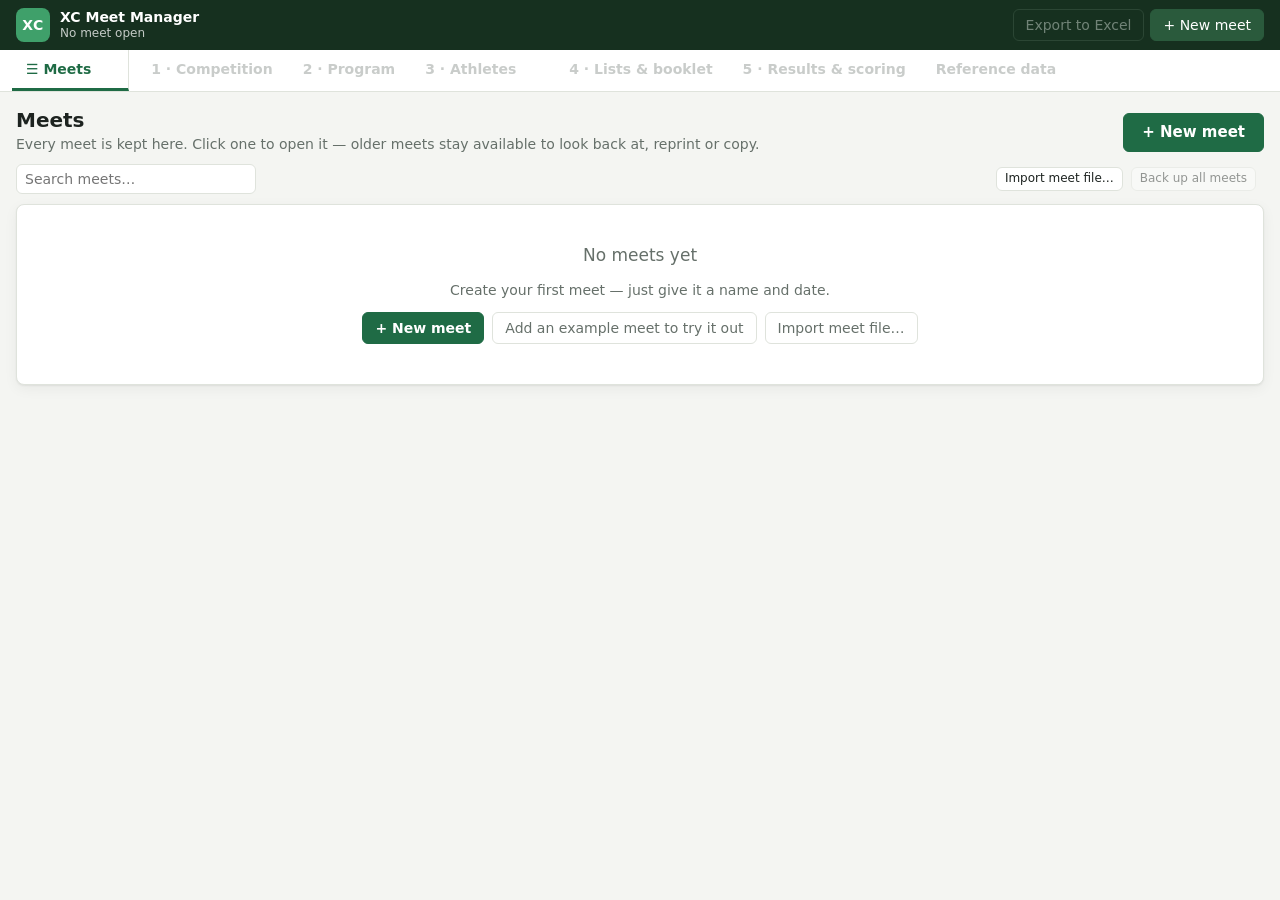
==== app/XC-Meet-Manager.html @ bd1fedfc "XC Meet Manager v1.1: offline meet manager replacing the Horse & Jockey workbook Single-file HTML ap" ====
<!DOCTYPE html>
<html lang="en">
<head>
<meta charset="utf-8">
<meta name="viewport" content="width=device-width, initial-scale=1">
<title>XC Meet Manager</title>
<style>:root{
  --bg:#f4f5f2; --panel:#fff; --ink:#1d2320; --muted:#66706a; --line:#dfe3dc; --line2:#eef0ec;
  --accent:#1f6b45; --accent-2:#e7f2ec; --accent-ink:#fff; --warn:#a86200; --warn-bg:#fff4e0;
  --err:#b42318; --err-bg:#fdecea; --ok:#1f6b45; --ok-bg:#e7f4ec; --focus:#2f80ed;
  --radius:8px; --shadow:0 1px 2px rgba(0,0,0,.06),0 4px 14px rgba(0,0,0,.05);
  font-family:"Segoe UI",system-ui,-apple-system,Roboto,Arial,sans-serif; font-size:14px; color:var(--ink);
}
*{box-sizing:border-box}
html,body{margin:0;height:100%;background:var(--bg)}
button,input,select,textarea{font:inherit;color:inherit}
#app{display:flex;flex-direction:column;height:100vh}
.topbar{display:flex;align-items:center;justify-content:space-between;gap:12px;padding:8px 16px;background:#16301f;color:#fff}
.brand{display:flex;align-items:center;gap:10px;min-width:0}
.logo{display:grid;place-items:center;width:34px;height:34px;border-radius:8px;background:#3fa06a;font-weight:800;letter-spacing:.5px}
.brand-name{font-weight:700;line-height:1.1}
.brand-sub{font-size:12px;opacity:.75;white-space:nowrap;overflow:hidden;text-overflow:ellipsis;max-width:40vw}
.top-actions{display:flex;gap:6px;align-items:center;flex-wrap:wrap}
.topbar .btn{background:#2a5a3c;border-color:#2a5a3c;color:#fff}
.topbar .btn.ghost{background:transparent;border-color:#46624f;color:#dfe9e2}
.topbar .btn:hover{filter:brightness(1.15)}
.save-status{font-size:12px;opacity:.85;margin-right:6px}
.save-status.dirty{color:#ffd28a}
.tabs{display:flex;gap:2px;padding:0 12px;background:#fff;border-bottom:1px solid var(--line);overflow-x:auto}
.tabs button{border:0;background:none;padding:11px 14px;cursor:pointer;color:var(--muted);border-bottom:3px solid transparent;white-space:nowrap;font-weight:600}
.tabs button:hover{color:var(--ink)}
.tabs button.active{color:var(--accent);border-bottom-color:var(--accent)}
.badge{display:inline-block;min-width:18px;padding:0 6px;border-radius:9px;background:var(--line2);color:var(--muted);font-size:11px;line-height:18px;text-align:center}
.badge.err{background:var(--err);color:#fff}
main{flex:1;overflow:auto;padding:16px}
.wrap{max-width:1400px;margin:0 auto}
h2{font-size:20px;margin:0 0 4px}
h3{font-size:15px;margin:18px 0 8px}
.sub{color:var(--muted);margin:0 0 14px}
.card{background:var(--panel);border:1px solid var(--line);border-radius:var(--radius);padding:16px;box-shadow:var(--shadow)}
.grid{display:grid;gap:14px}
.g2{grid-template-columns:repeat(auto-fit,minmax(320px,1fr))}
.row{display:flex;gap:8px;align-items:center;flex-wrap:wrap}
.spacer{flex:1}
.toolbar{display:flex;gap:8px;align-items:center;flex-wrap:wrap;margin-bottom:10px}
.btn{border:1px solid var(--line);background:#fff;border-radius:6px;padding:6px 12px;cursor:pointer;white-space:nowrap;line-height:1.3}
.btn:hover{border-color:#b8c0b8;background:#fafbf9}
.btn.primary{background:var(--accent);border-color:var(--accent);color:#fff;font-weight:600}
.btn.primary:hover{filter:brightness(1.08);background:var(--accent)}
.btn.danger{color:var(--err);border-color:#efc2bd}
.btn.small{padding:3px 8px;font-size:12px}
.btn.icon{padding:2px 7px}
.btn:disabled{opacity:.45;cursor:default}
input[type=text],input[type=number],input[type=date],input[type=search],select,textarea{border:1px solid var(--line);border-radius:6px;padding:6px 8px;background:#fff;min-width:0}
input:focus,select:focus,textarea:focus,.btn:focus-visible{outline:2px solid var(--focus);outline-offset:-1px}
label.f{display:flex;flex-direction:column;gap:4px;font-size:12px;color:var(--muted);font-weight:600}
label.f > input,label.f > select,label.f > textarea{font-size:14px;color:var(--ink);font-weight:400}
label.chk{display:inline-flex;gap:6px;align-items:center;cursor:pointer;user-select:none}
.form-grid{display:grid;grid-template-columns:repeat(auto-fill,minmax(210px,1fr));gap:12px}
table.t{border-collapse:collapse;width:100%;background:#fff}
table.t th,table.t td{border-bottom:1px solid var(--line2);padding:5px 8px;text-align:left;vertical-align:middle}
table.t th{position:sticky;top:0;background:#f7f8f6;font-size:12px;color:var(--muted);font-weight:700;z-index:1;border-bottom:1px solid var(--line)}
table.t tr.clickable{cursor:pointer}
table.t tr.clickable:hover td{background:#f6faf7}
table.t td.num,table.t th.num{text-align:right;font-variant-numeric:tabular-nums}
table.t td.c,table.t th.c{text-align:center}
table.t input[type=text]{width:100%;padding:3px 6px}
.tbl-wrap{border:1px solid var(--line);border-radius:var(--radius);overflow:auto;max-height:calc(100vh - 260px);background:#fff}
td.bad{background:var(--err-bg)!important;color:var(--err)}
td.warnc{background:var(--warn-bg)!important}
tr.err td{background:var(--err-bg)}
tr.warn td{background:var(--warn-bg)}
.pill{display:inline-block;padding:1px 8px;border-radius:10px;font-size:12px;background:var(--line2);color:var(--muted);margin:1px 2px 1px 0}
.pill.ok{background:var(--ok-bg);color:var(--ok)}
.pill.err{background:var(--err-bg);color:var(--err)}
.pill.warn{background:var(--warn-bg);color:var(--warn)}
.pill .x{cursor:pointer;margin-left:4px;font-weight:700}
.muted{color:var(--muted)}
.small{font-size:12px}
.stat{display:flex;flex-direction:column;padding:10px 14px;border:1px solid var(--line);border-radius:8px;background:#fff;min-width:120px}
.stat b{font-size:22px}
.stat span{font-size:12px;color:var(--muted)}
.notice{padding:10px 12px;border-radius:8px;background:var(--accent-2);border:1px solid #cfe5d8;margin-bottom:12px}
.notice.warn{background:var(--warn-bg);border-color:#f1d9ae}
.notice.err{background:var(--err-bg);border-color:#f3c7c2}
.empty{padding:40px;text-align:center;color:var(--muted)}
/* modal */
.modal-back{position:fixed;inset:0;background:rgba(20,30,24,.45);display:flex;align-items:flex-start;justify-content:center;padding:30px 16px;z-index:50;overflow:auto}
.modal{background:#fff;border-radius:10px;width:min(560px,100%);box-shadow:0 20px 60px rgba(0,0,0,.25);display:flex;flex-direction:column;max-height:calc(100vh - 60px)}
.modal.wide{width:min(1300px,100%)}
.modal header{padding:14px 18px;border-bottom:1px solid var(--line);display:flex;align-items:center;gap:10px}
.modal header h3{margin:0;flex:1}
.modal .body{padding:16px 18px;overflow:auto}
.modal footer{padding:12px 18px;border-top:1px solid var(--line);display:flex;gap:8px;justify-content:flex-end;align-items:center}
.paste-zone{width:100%;min-height:180px;border:2px dashed #b9c9bd;border-radius:10px;padding:14px;background:#fbfdfb;resize:vertical;font-family:Consolas,monospace;font-size:12px}
.paste-zone:focus{border-color:var(--accent);outline:none;background:#fff}
.map-table th select{width:100%;font-weight:600;font-size:12px;padding:3px}
.map-table td{font-size:12px;white-space:nowrap;max-width:220px;overflow:hidden;text-overflow:ellipsis}
.fix-list{display:grid;grid-template-columns:minmax(160px,1fr) 30px minmax(220px,1.4fr) auto;gap:6px 8px;align-items:center}
.fix-list .arrow{text-align:center;color:var(--muted)}
/* toast */
#toast-root{position:fixed;right:16px;bottom:16px;display:flex;flex-direction:column;gap:8px;z-index:80}
.toast{background:#16301f;color:#fff;padding:10px 14px;border-radius:8px;box-shadow:var(--shadow);max-width:420px}
.toast.err{background:var(--err)}
/* results */
.res-layout{display:grid;grid-template-columns:minmax(420px,1fr) minmax(380px,1fr);gap:14px;align-items:start}
@media (max-width:1000px){.res-layout{grid-template-columns:1fr}}
.event-pills{display:flex;flex-wrap:wrap;gap:6px;margin-bottom:12px}
.event-pill{border:1px solid var(--line);background:#fff;border-radius:8px;padding:6px 10px;cursor:pointer;text-align:left;line-height:1.2}
.event-pill.active{border-color:var(--accent);background:var(--accent-2);box-shadow:inset 0 0 0 1px var(--accent)}
.event-pill small{display:block;color:var(--muted);font-size:11px}
.bib-entry{display:flex;gap:8px;align-items:flex-end;padding:12px;background:#f3f8f4;border:1px solid #d5e6da;border-radius:8px;margin-bottom:10px}
.bib-entry input.bib{font-size:24px;width:130px;font-weight:700;padding:6px 10px}
.bib-entry input.time{font-size:18px;width:130px}
.last-added{font-size:13px;min-height:20px;margin:-4px 0 8px}
.score-block{margin-bottom:18px}
.score-block h4{margin:0 0 6px;font-size:14px;display:flex;gap:8px;align-items:center}
.lines-table td{padding:3px 6px}
.lines-table input.cell{border:1px solid transparent;background:transparent;width:70px;padding:2px 4px;border-radius:4px}
.lines-table input.cell:hover{border-color:var(--line)}
.lines-table input.cell:focus{background:#fff;border-color:var(--focus)}
.subtabs{display:flex;gap:6px;margin-bottom:12px}
.subtabs button{border:1px solid var(--line);background:#fff;border-radius:16px;padding:5px 14px;cursor:pointer}
.subtabs button.active{background:var(--accent);border-color:var(--accent);color:#fff}
.report{background:#fff;border:1px solid var(--line);border-radius:8px;padding:18px 22px;max-height:calc(100vh - 250px);overflow:auto}
.report h1{font-size:18px;margin:0 0 2px}
.report .rh{color:var(--muted);margin-bottom:14px}
.report h2{font-size:15px;margin:18px 0 6px;padding-bottom:3px;border-bottom:2px solid var(--ink)}
.report table{border-collapse:collapse;width:100%;margin-bottom:6px}
.report td,.report th{border-bottom:1px solid #e5e5e5;padding:3px 6px;text-align:left;font-size:13px}
.report th{font-size:11px;text-transform:uppercase;color:#555}
.report .checkbox{width:14px;height:14px;border:1px solid #666;display:inline-block}
.report table.boxed td,.report table.boxed th{border:1px solid #999}
.report .total{font-weight:600;color:#444}
kbd{border:1px solid var(--line);border-bottom-width:2px;border-radius:4px;padding:0 5px;font-size:12px;background:#fff}
#print-root{display:none}
@media print{
  @page{margin:12mm}
  body{background:#fff}
  #app,#modal-root,#toast-root{display:none!important}
  #print-root{display:block}
  #print-root .report{border:0;padding:0;max-height:none;overflow:visible}
  #print-root .page-break{break-after:page}
  #print-root h2{break-after:avoid}
  #print-root tr{break-inside:avoid}
}

.tabs button:disabled{opacity:.35;cursor:default}
.tabs button[data-tab=meets]{border-right:1px solid var(--line);margin-right:6px}
table.meets-table tr.current td{background:#f1f8f3}
table.meets-table td{padding:8px}
</style>
</head>
<body>
<div id="app">
  <header class="topbar">
    <div class="brand"><span class="logo">XC</span><div><div class="brand-name">XC Meet Manager</div><div class="brand-sub" id="comp-title">—</div></div></div>
    <div class="top-actions">
      <span id="save-status" class="save-status"></span>
      <button class="btn ghost" data-act="export-all" data-needs-meet>Export to Excel</button>
      <button class="btn" data-act="meet-new">+ New meet</button>
    </div>
  </header>
  <nav class="tabs" id="tabs">
    <button data-tab="meets">☰ Meets <span class="badge" id="badge-meets"></span></button>
    <button data-tab="comp">1 · Competition</button>
    <button data-tab="program">2 · Program</button>
    <button data-tab="entries">3 · Athletes <span class="badge" id="badge-entries"></span></button>
    <button data-tab="lists">4 · Lists &amp; booklet</button>
    <button data-tab="results">5 · Results &amp; scoring</button>
    <button data-tab="setup">Reference data</button>
  </nav>
  <main id="view"></main>
</div>
<div id="modal-root"></div>
<div id="toast-root"></div>
<div id="print-root"></div>
<input type="file" id="file-open" accept=".json,application/json" multiple hidden>
<input type="file" id="file-import" accept=".xlsx,.xlsm,.csv,.txt,.tsv,.html,.htm" hidden>
<script id="seed-data" type="application/json">{"ageCategories":[{"name":"U9 Girls","code":"Under 9","gender":"W","age":9,"dobFrom":{"yearOffset":1,"month":1,"day":1},"dobTo":{"yearOffset":1,"month":12,"day":31},"ccDistance":"750m","rrDistance":"","cc":{"club":4,"clubMulti":false,"county":6,"countyMulti":false,"province":6,"provinceMulti":false},"rr":{"club":0,"clubMulti":false,"county":0,"countyMulti":false,"province":0,"provinceMulti":false},"noOwnRanking":false,"scoresIn":[]},{"name":"U9 Boys","code":"Under 9","gender":"M","age":9,"dobFrom":{"yearOffset":1,"month":1,"day":1},"dobTo":{"yearOffset":1,"month":12,"day":31},"ccDistance":"750m","rrDistance":"","cc":{"club":4,"clubMulti":false,"county":6,"countyMulti":false,"province":6,"provinceMulti":false},"rr":{"club":0,"clubMulti":false,"county":0,"countyMulti":false,"province":0,"provinceMulti":false},"noOwnRanking":false,"scoresIn":[]},{"name":"U10 Girls","code":"Under 10","gender":"W","age":10,"dobFrom":{"yearOffset":1,"month":1,"day":1},"dobTo":{"yearOffset":1,"month":12,"day":31},"ccDistance":"1000m","rrDistance":"","cc":{"club":4,"clubMulti":false,"county":6,"countyMulti":false,"province":6,"provinceMulti":false},"rr":{"club":0,"clubMulti":false,"county":0,"countyMulti":false,"province":0,"provinceMulti":false},"noOwnRanking":false,"scoresIn":[]},{"name":"U10 Boys","code":"Under 10","gender":"M","age":10,"dobFrom":{"yearOffset":1,"month":1,"day":1},"dobTo":{"yearOffset":1,"month":12,"day":31},"ccDistance":"1000m","rrDistance":"","cc":{"club":4,"clubMulti":false,"county":6,"countyMulti":false,"province":6,"provinceMulti":false},"rr":{"club":0,"clubMulti":false,"county":0,"countyMulti":false,"province":0,"provinceMulti":false},"noOwnRanking":false,"scoresIn":[]},{"name":"U11 Girls","code":"Under 11","gender":"W","age":11,"dobFrom":{"yearOffset":1,"month":1,"day":1},"dobTo":{"yearOffset":1,"month":12,"day":31},"ccDistance":"1500m","rrDistance":"","cc":{"club":4,"clubMulti":false,"county":6,"countyMulti":false,"province":6,"provinceMulti":false},"rr":{"club":0,"clubMulti":false,"county":0,"countyMulti":false,"province":0,"provinceMulti":false},"noOwnRanking":false,"scoresIn":[]},{"name":"U11 Boys","code":"Under 11","gender":"M","age":11,"dobFrom":{"yearOffset":1,"month":1,"day":1},"dobTo":{"yearOffset":1,"month":12,"day":31},"ccDistance":"1500m","rrDistance":"","cc":{"club":4,"clubMulti":false,"county":6,"countyMulti":false,"province":6,"provinceMulti":false},"rr":{"club":0,"clubMulti":false,"county":0,"countyMulti":false,"province":0,"provinceMulti":false},"noOwnRanking":false,"scoresIn":[]},{"name":"U12 Girls","code":"Under 12","gender":"W","age":12,"dobFrom":{"yearOffset":1,"month":1,"day":1},"dobTo":{"yearOffset":1,"month":12,"day":31},"ccDistance":"2000m","rrDistance":"","cc":{"club":4,"clubMulti":false,"county":6,"countyMulti":false,"province":6,"provinceMulti":false},"rr":{"club":0,"clubMulti":false,"county":0,"countyMulti":false,"province":0,"provinceMulti":false},"noOwnRanking":false,"scoresIn":[]},{"name":"U12 Boys","code":"Under 12","gender":"M","age":12,"dobFrom":{"yearOffset":1,"month":1,"day":1},"dobTo":{"yearOffset":1,"month":12,"day":31},"ccDistance":"2000m","rrDistance":"","cc":{"club":4,"clubMulti":false,"county":6,"countyMulti":false,"province":6,"provinceMulti":false},"rr":{"club":0,"clubMulti":false,"county":0,"countyMulti":false,"province":0,"provinceMulti":false},"noOwnRanking":false,"scoresIn":[]},{"name":"U13 Girls","code":"Under 13","gender":"W","age":13,"dobFrom":{"yearOffset":1,"month":1,"day":1},"dobTo":{"yearOffset":1,"month":12,"day":31},"ccDistance":"2500m","rrDistance":"","cc":{"club":4,"clubMulti":false,"county":6,"countyMulti":false,"province":6,"provinceMulti":false},"rr":{"club":0,"clubMulti":false,"county":0,"countyMulti":false,"province":0,"provinceMulti":false},"noOwnRanking":false,"scoresIn":[]},{"name":"U13 Boys","code":"Under 13","gender":"M","age":13,"dobFrom":{"yearOffset":1,"month":1,"day":1},"dobTo":{"yearOffset":1,"month":12,"day":31},"ccDistance":"2500m","rrDistance":"","cc":{"club":4,"clubMulti":false,"county":6,"countyMulti":false,"province":6,"provinceMulti":false},"rr":{"club":0,"clubMulti":false,"county":0,"countyMulti":false,"province":0,"provinceMulti":false},"noOwnRanking":false,"scoresIn":[]},{"name":"U14 Girls","code":"Under 14","gender":"W","age":14,"dobFrom":{"yearOffset":1,"month":1,"day":1},"dobTo":{"yearOffset":1,"month":12,"day":31},"ccDistance":"3000m","rrDistance":"","cc":{"club":4,"clubMulti":false,"county":6,"countyMulti":false,"province":6,"provinceMulti":false},"rr":{"club":0,"clubMulti":false,"county":0,"countyMulti":false,"province":0,"provinceMulti":false},"noOwnRanking":false,"scoresIn":[]},{"name":"U14 Boys","code":"Under 14","gender":"M","age":14,"dobFrom":{"yearOffset":1,"month":1,"day":1},"dobTo":{"yearOffset":1,"month":12,"day":31},"ccDistance":"3000m","rrDistance":"","cc":{"club":4,"clubMulti":false,"county":6,"countyMulti":false,"province":6,"provinceMulti":false},"rr":{"club":0,"clubMulti":false,"county":0,"countyMulti":false,"province":0,"provinceMulti":false},"noOwnRanking":false,"scoresIn":[]},{"name":"U15 Girls","code":"Under 15","gender":"W","age":15,"dobFrom":{"yearOffset":1,"month":1,"day":1},"dobTo":{"yearOffset":1,"month":12,"day":31},"ccDistance":"3500m","rrDistance":"","cc":{"club":4,"clubMulti":false,"county":6,"countyMulti":false,"province":6,"provinceMulti":false},"rr":{"club":0,"clubMulti":false,"county":0,"countyMulti":false,"province":0,"provinceMulti":false},"noOwnRanking":false,"scoresIn":[]},{"name":"U15 Boys","code":"Under 15","gender":"M","age":15,"dobFrom":{"yearOffset":1,"month":1,"day":1},"dobTo":{"yearOffset":1,"month":12,"day":31},"ccDistance":"3500m","rrDistance":"","cc":{"club":4,"clubMulti":false,"county":6,"countyMulti":false,"province":6,"provinceMulti":false},"rr":{"club":0,"clubMulti":false,"county":0,"countyMulti":false,"province":0,"provinceMulti":false},"noOwnRanking":false,"scoresIn":[]},{"name":"U16 Girls","code":"Under 16","gender":"W","age":16,"dobFrom":{"yearOffset":1,"month":1,"day":1},"dobTo":{"yearOffset":1,"month":12,"day":31},"ccDistance":"4000m","rrDistance":"","cc":{"club":4,"clubMulti":false,"county":6,"countyMulti":false,"province":6,"provinceMulti":false},"rr":{"club":0,"clubMulti":false,"county":0,"countyMulti":false,"province":0,"provinceMulti":false},"noOwnRanking":false,"scoresIn":[]},{"name":"U16 Boys","code":"Under 16","gender":"M","age":16,"dobFrom":{"yearOffset":1,"month":1,"day":1},"dobTo":{"yearOffset":1,"month":12,"day":31},"ccDistance":"4000m","rrDistance":"","cc":{"club":4,"clubMulti":false,"county":6,"countyMulti":false,"province":6,"provinceMulti":false},"rr":{"club":0,"clubMulti":false,"county":0,"countyMulti":false,"province":0,"provinceMulti":false},"noOwnRanking":false,"scoresIn":[]},{"name":"U17 Girls","code":"Under 17","gender":"W","age":17,"dobFrom":{"yearOffset":1,"month":1,"day":1},"dobTo":{"yearOffset":1,"month":12,"day":31},"ccDistance":"4000m","rrDistance":"","cc":{"club":4,"clubMulti":false,"county":6,"countyMulti":false,"province":6,"provinceMulti":false},"rr":{"club":0,"clubMulti":false,"county":0,"countyMulti":false,"province":0,"provinceMulti":false},"noOwnRanking":false,"scoresIn":[]},{"name":"U17 Boys","code":"Under 17","gender":"M","age":17,"dobFrom":{"yearOffset":1,"month":1,"day":1},"dobTo":{"yearOffset":1,"month":12,"day":31},"ccDistance":"5000m","rrDistance":"","cc":{"club":4,"clubMulti":false,"county":6,"countyMulti":false,"province":6,"provinceMulti":false},"rr":{"club":0,"clubMulti":false,"county":0,"countyMulti":false,"province":0,"provinceMulti":false},"noOwnRanking":false,"scoresIn":[]},{"name":"U18 Girls","code":"Under 18","gender":"W","age":18,"dobFrom":{"yearOffset":1,"month":1,"day":1},"dobTo":{"yearOffset":1,"month":12,"day":31},"ccDistance":"4000m","rrDistance":"","cc":{"club":4,"clubMulti":false,"county":6,"countyMulti":false,"province":6,"provinceMulti":false},"rr":{"club":0,"clubMulti":false,"county":0,"countyMulti":false,"province":0,"provinceMulti":false},"noOwnRanking":false,"scoresIn":[]},{"name":"U18 Boys","code":"Under 18","gender":"M","age":18,"dobFrom":{"yearOffset":1,"month":1,"day":1},"dobTo":{"yearOffset":1,"month":12,"day":31},"ccDistance":"6000m","rrDistance":"","cc":{"club":4,"clubMulti":false,"county":6,"countyMulti":false,"province":6,"provinceMulti":false},"rr":{"club":0,"clubMulti":false,"county":0,"countyMulti":false,"province":0,"provinceMulti":false},"noOwnRanking":false,"scoresIn":[]},{"name":"U19 Girls","code":"Under 19","gender":"W","age":19,"dobFrom":{"yearOffset":1,"month":1,"day":1},"dobTo":{"yearOffset":1,"month":12,"day":31},"ccDistance":"4000m","rrDistance":"","cc":{"club":3,"clubMulti":false,"county":4,"countyMulti":false,"province":6,"provinceMulti":false},"rr":{"club":0,"clubMulti":false,"county":0,"countyMulti":false,"province":0,"provinceMulti":false},"noOwnRanking":false,"scoresIn":[]},{"name":"U19 Boys","code":"Under 19","gender":"M","age":19,"dobFrom":{"yearOffset":1,"month":1,"day":1},"dobTo":{"yearOffset":1,"month":12,"day":31},"ccDistance":"6000m","rrDistance":"","cc":{"club":4,"clubMulti":false,"county":6,"countyMulti":false,"province":6,"provinceMulti":false},"rr":{"club":0,"clubMulti":false,"county":0,"countyMulti":false,"province":0,"provinceMulti":false},"noOwnRanking":false,"scoresIn":[]},{"name":"U20 Girls","code":"JUN","gender":"W","age":20,"dobFrom":{"yearOffset":1,"month":1,"day":1},"dobTo":{"yearOffset":4,"month":12,"day":31},"ccDistance":"4000m","rrDistance":"","cc":{"club":4,"clubMulti":false,"county":4,"countyMulti":false,"province":6,"provinceMulti":false},"rr":{"club":0,"clubMulti":false,"county":0,"countyMulti":false,"province":0,"provinceMulti":false},"noOwnRanking":false,"scoresIn":[]},{"name":"Girls U18 & U20","code":"JUN","gender":"W","age":21,"dobFrom":{"yearOffset":1,"month":1,"day":1},"dobTo":{"yearOffset":4,"month":12,"day":31},"ccDistance":"4000m","rrDistance":"","cc":{"club":4,"clubMulti":false,"county":4,"countyMulti":false,"province":6,"provinceMulti":false},"rr":{"club":0,"clubMulti":false,"county":0,"countyMulti":false,"province":0,"provinceMulti":false},"noOwnRanking":false,"scoresIn":[]},{"name":"U20 Boys","code":"JUN","gender":"M","age":20,"dobFrom":{"yearOffset":1,"month":1,"day":1},"dobTo":{"yearOffset":4,"month":12,"day":31},"ccDistance":"6000m","rrDistance":"","cc":{"club":4,"clubMulti":false,"county":6,"countyMulti":false,"province":6,"provinceMulti":false},"rr":{"club":0,"clubMulti":false,"county":0,"countyMulti":false,"province":0,"provinceMulti":false},"noOwnRanking":false,"scoresIn":[]},{"name":"Boys U18 & U20","code":"JUN","gender":"M","age":21,"dobFrom":{"yearOffset":1,"month":1,"day":1},"dobTo":{"yearOffset":4,"month":12,"day":31},"ccDistance":"6000m","rrDistance":"","cc":{"club":4,"clubMulti":false,"county":6,"countyMulti":false,"province":6,"provinceMulti":false},"rr":{"club":0,"clubMulti":false,"county":0,"countyMulti":false,"province":0,"provinceMulti":false},"noOwnRanking":false,"scoresIn":[]},{"name":"U23 Women","code":"Under 23","gender":"W","age":23,"dobFrom":{"yearOffset":1,"month":1,"day":1},"dobTo":{"yearOffset":3,"month":12,"day":31},"ccDistance":"4000m","rrDistance":"","cc":{"club":3,"clubMulti":false,"county":3,"countyMulti":false,"province":6,"provinceMulti":false},"rr":{"club":0,"clubMulti":false,"county":0,"countyMulti":false,"province":0,"provinceMulti":false},"noOwnRanking":false,"scoresIn":[]},{"name":"U23 Men","code":"Under 23","gender":"M","age":23,"dobFrom":{"yearOffset":1,"month":1,"day":1},"dobTo":{"yearOffset":3,"month":12,"day":31},"ccDistance":"6000m","rrDistance":"","cc":{"club":3,"clubMulti":false,"county":4,"countyMulti":false,"province":6,"provinceMulti":false},"rr":{"club":0,"clubMulti":false,"county":0,"countyMulti":false,"province":0,"provinceMulti":false},"noOwnRanking":false,"scoresIn":[]},{"name":"Novice Women","code":"NOV","gender":"W","age":17,"dobFrom":{"yearOffset":1,"month":1,"day":1},"dobTo":null,"ccDistance":"4000m","rrDistance":"4 Miles","cc":{"club":4,"clubMulti":false,"county":4,"countyMulti":false,"province":0,"provinceMulti":false},"rr":{"club":4,"clubMulti":false,"county":4,"countyMulti":false,"province":0,"provinceMulti":false},"noOwnRanking":false,"scoresIn":[]},{"name":"Novice Men","code":"NOV","gender":"M","age":17,"dobFrom":{"yearOffset":1,"month":1,"day":1},"dobTo":null,"ccDistance":"6000m","rrDistance":"4 Miles","cc":{"club":4,"clubMulti":false,"county":6,"countyMulti":false,"province":0,"provinceMulti":false},"rr":{"club":4,"clubMulti":false,"county":6,"countyMulti":false,"province":0,"provinceMulti":false},"noOwnRanking":false,"scoresIn":[]},{"name":"Senior Women","code":"SEN","gender":"W","age":17,"dobFrom":{"yearOffset":1,"month":1,"day":1},"dobTo":null,"ccDistance":"8000m","rrDistance":"4 Miles","cc":{"club":4,"clubMulti":false,"county":4,"countyMulti":false,"province":0,"provinceMulti":false},"rr":{"club":4,"clubMulti":false,"county":4,"countyMulti":false,"province":0,"provinceMulti":false},"noOwnRanking":false,"scoresIn":[]},{"name":"Senior Men","code":"SEN","gender":"M","age":17,"dobFrom":{"yearOffset":1,"month":1,"day":1},"dobTo":null,"ccDistance":"12000m","rrDistance":"4 Miles","cc":{"club":4,"clubMulti":false,"county":6,"countyMulti":false,"province":0,"provinceMulti":false},"rr":{"club":4,"clubMulti":false,"county":6,"countyMulti":false,"province":0,"provinceMulti":false},"noOwnRanking":false,"scoresIn":[]},{"name":"Intermediate Women","code":"INTER","gender":"W","age":17,"dobFrom":{"yearOffset":1,"month":1,"day":1},"dobTo":null,"ccDistance":"5000m","rrDistance":"","cc":{"club":4,"clubMulti":false,"county":4,"countyMulti":false,"province":0,"provinceMulti":false},"rr":{"club":0,"clubMulti":false,"county":0,"countyMulti":false,"province":0,"provinceMulti":false},"noOwnRanking":false,"scoresIn":[]},{"name":"Intermediate Men","code":"INTER","gender":"M","age":17,"dobFrom":{"yearOffset":1,"month":1,"day":1},"dobTo":null,"ccDistance":"8000m","rrDistance":"","cc":{"club":4,"clubMulti":false,"county":6,"countyMulti":false,"province":0,"provinceMulti":false},"rr":{"club":0,"clubMulti":false,"county":0,"countyMulti":false,"province":0,"provinceMulti":false},"noOwnRanking":false,"scoresIn":[]},{"name":"Senior & U23 Women","code":"","gender":"","age":null,"dobFrom":null,"dobTo":null,"ccDistance":"4000m","rrDistance":"","cc":{"club":0,"clubMulti":false,"county":0,"countyMulti":false,"province":0,"provinceMulti":false},"rr":{"club":0,"clubMulti":false,"county":0,"countyMulti":false,"province":0,"provinceMulti":false},"noOwnRanking":false,"scoresIn":[]},{"name":"Senior & U23 Men","code":"","gender":"","age":null,"dobFrom":null,"dobTo":null,"ccDistance":"6000m","rrDistance":"","cc":{"club":0,"clubMulti":false,"county":0,"countyMulti":false,"province":0,"provinceMulti":false},"rr":{"club":0,"clubMulti":false,"county":0,"countyMulti":false,"province":0,"provinceMulti":false},"noOwnRanking":false,"scoresIn":[]},{"name":"Senior & Novice Women","code":"","gender":"","age":null,"dobFrom":null,"dobTo":null,"ccDistance":"","rrDistance":"4 Miles","cc":{"club":0,"clubMulti":false,"county":0,"countyMulti":false,"province":0,"provinceMulti":false},"rr":{"club":0,"clubMulti":false,"county":0,"countyMulti":false,"province":0,"provinceMulti":false},"noOwnRanking":true,"scoresIn":["*"]},{"name":"Senior & Novice Men","code":"","gender":"","age":null,"dobFrom":null,"dobTo":null,"ccDistance":"","rrDistance":"4 Miles","cc":{"club":0,"clubMulti":false,"county":0,"countyMulti":false,"province":0,"provinceMulti":false},"rr":{"club":0,"clubMulti":false,"county":0,"countyMulti":false,"province":0,"provinceMulti":false},"noOwnRanking":true,"scoresIn":["*"]},{"name":"Inter & Masters Men","code":"","gender":"","age":null,"dobFrom":null,"dobTo":null,"ccDistance":"8000m","rrDistance":"","cc":{"club":0,"clubMulti":false,"county":0,"countyMulti":false,"province":0,"provinceMulti":false},"rr":{"club":0,"clubMulti":false,"county":0,"countyMulti":false,"province":0,"provinceMulti":false},"noOwnRanking":false,"scoresIn":[]},{"name":"Inter & Masters Women","code":"","gender":"","age":null,"dobFrom":null,"dobTo":null,"ccDistance":"8000m","rrDistance":"","cc":{"club":0,"clubMulti":false,"county":0,"countyMulti":false,"province":0,"provinceMulti":false},"rr":{"club":0,"clubMulti":false,"county":0,"countyMulti":false,"province":0,"provinceMulti":false},"noOwnRanking":false,"scoresIn":[]},{"name":"Masters Men","code":"","gender":"","age":null,"dobFrom":null,"dobTo":null,"ccDistance":"7000m","rrDistance":"4 Miles","cc":{"club":0,"clubMulti":false,"county":0,"countyMulti":false,"province":0,"provinceMulti":false},"rr":{"club":0,"clubMulti":false,"county":0,"countyMulti":false,"province":0,"provinceMulti":false},"noOwnRanking":false,"scoresIn":[]},{"name":"Masters Women","code":"","gender":"","age":null,"dobFrom":null,"dobTo":null,"ccDistance":"4000m","rrDistance":"4 Miles","cc":{"club":0,"clubMulti":false,"county":0,"countyMulti":false,"province":0,"provinceMulti":false},"rr":{"club":0,"clubMulti":false,"county":0,"countyMulti":false,"province":0,"provinceMulti":false},"noOwnRanking":false,"scoresIn":[]},{"name":"Masters Men O35","code":"O35","gender":"M","age":35,"dobFrom":{"yearOffset":-5,"month":1,"day":1},"dobTo":{"yearOffset":0,"month":1,"day":1},"ccDistance":"7000m","rrDistance":"4 Miles","cc":{"club":0,"clubMulti":false,"county":0,"countyMulti":false,"province":0,"provinceMulti":false},"rr":{"club":0,"clubMulti":false,"county":0,"countyMulti":false,"province":0,"provinceMulti":false},"noOwnRanking":false,"scoresIn":[]},{"name":"Masters Women O35","code":"O35","gender":"W","age":35,"dobFrom":{"yearOffset":-5,"month":1,"day":1},"dobTo":{"yearOffset":0,"month":1,"day":1},"ccDistance":"4000m","rrDistance":"4 Miles","cc":{"club":0,"clubMulti":false,"county":0,"countyMulti":false,"province":0,"provinceMulti":false},"rr":{"club":0,"clubMulti":false,"county":0,"countyMulti":false,"province":0,"provinceMulti":false},"noOwnRanking":false,"scoresIn":[]},{"name":"Masters Men O40","code":"O40","gender":"M","age":40,"dobFrom":{"yearOffset":-5,"month":1,"day":1},"dobTo":{"yearOffset":0,"month":1,"day":1},"ccDistance":"7000m","rrDistance":"4 Miles","cc":{"club":0,"clubMulti":false,"county":0,"countyMulti":false,"province":0,"provinceMulti":false},"rr":{"club":0,"clubMulti":false,"county":0,"countyMulti":false,"province":0,"provinceMulti":false},"noOwnRanking":false,"scoresIn":[]},{"name":"Masters Women O40","code":"O40","gender":"W","age":40,"dobFrom":{"yearOffset":-5,"month":1,"day":1},"dobTo":{"yearOffset":0,"month":1,"day":1},"ccDistance":"4000m","rrDistance":"4 Miles","cc":{"club":0,"clubMulti":false,"county":0,"countyMulti":false,"province":0,"provinceMulti":false},"rr":{"club":0,"clubMulti":false,"county":0,"countyMulti":false,"province":0,"provinceMulti":false},"noOwnRanking":false,"scoresIn":[]},{"name":"Masters Men O45","code":"O45","gender":"M","age":45,"dobFrom":{"yearOffset":-5,"month":1,"day":1},"dobTo":{"yearOffset":0,"month":1,"day":1},"ccDistance":"7000m","rrDistance":"4 Miles","cc":{"club":0,"clubMulti":false,"county":0,"countyMulti":false,"province":0,"provinceMulti":false},"rr":{"club":0,"clubMulti":false,"county":0,"countyMulti":false,"province":0,"provinceMulti":false},"noOwnRanking":false,"scoresIn":[]},{"name":"Masters Women O45","code":"O45","gender":"W","age":45,"dobFrom":{"yearOffset":-5,"month":1,"day":1},"dobTo":{"yearOffset":0,"month":1,"day":1},"ccDistance":"4000m","rrDistance":"4 Miles","cc":{"club":0,"clubMulti":false,"county":0,"countyMulti":false,"province":0,"provinceMulti":false},"rr":{"club":0,"clubMulti":false,"county":0,"countyMulti":false,"province":0,"provinceMulti":false},"noOwnRanking":false,"scoresIn":[]},{"name":"Masters Men O50","code":"O50","gender":"M","age":50,"dobFrom":{"yearOffset":-5,"month":1,"day":1},"dobTo":{"yearOffset":0,"month":1,"day":1},"ccDistance":"7000m","rrDistance":"4 Miles","cc":{"club":0,"clubMulti":false,"county":0,"countyMulti":false,"province":0,"provinceMulti":false},"rr":{"club":0,"clubMulti":false,"county":0,"countyMulti":false,"province":0,"provinceMulti":false},"noOwnRanking":false,"scoresIn":[]},{"name":"Masters Women O50","code":"O50","gender":"W","age":50,"dobFrom":{"yearOffset":-5,"month":1,"day":1},"dobTo":{"yearOffset":0,"month":1,"day":1},"ccDistance":"4000m","rrDistance":"4 Miles","cc":{"club":0,"clubMulti":false,"county":0,"countyMulti":false,"province":0,"provinceMulti":false},"rr":{"club":0,"clubMulti":false,"county":0,"countyMulti":false,"province":0,"provinceMulti":false},"noOwnRanking":false,"scoresIn":[]},{"name":"Masters Men O55","code":"O55","gender":"M","age":55,"dobFrom":{"yearOffset":-5,"month":1,"day":1},"dobTo":{"yearOffset":0,"month":1,"day":1},"ccDistance":"7000m","rrDistance":"4 Miles","cc":{"club":0,"clubMulti":false,"county":0,"countyMulti":false,"province":0,"provinceMulti":false},"rr":{"club":0,"clubMulti":false,"county":0,"countyMulti":false,"province":0,"provinceMulti":false},"noOwnRanking":false,"scoresIn":[]},{"name":"Masters Women O55","code":"O55","gender":"W","age":55,"dobFrom":{"yearOffset":-5,"month":1,"day":1},"dobTo":{"yearOffset":0,"month":1,"day":1},"ccDistance":"4000m","rrDistance":"4 Miles","cc":{"club":0,"clubMulti":false,"county":0,"countyMulti":false,"province":0,"provinceMulti":false},"rr":{"club":0,"clubMulti":false,"county":0,"countyMulti":false,"province":0,"provinceMulti":false},"noOwnRanking":false,"scoresIn":[]},{"name":"Masters Men O60","code":"O60","gender":"M","age":60,"dobFrom":{"yearOffset":-5,"month":1,"day":1},"dobTo":{"yearOffset":0,"month":1,"day":1},"ccDistance":"7000m","rrDistance":"4 Miles","cc":{"club":0,"clubMulti":false,"county":0,"countyMulti":false,"province":0,"provinceMulti":false},"rr":{"club":0,"clubMulti":false,"county":0,"countyMulti":false,"province":0,"provinceMulti":false},"noOwnRanking":false,"scoresIn":[]},{"name":"Masters Women O60","code":"O60","gender":"W","age":60,"dobFrom":{"yearOffset":-5,"month":1,"day":1},"dobTo":{"yearOffset":0,"month":1,"day":1},"ccDistance":"4000m","rrDistance":"4 Miles","cc":{"club":0,"clubMulti":false,"county":0,"countyMulti":false,"province":0,"provinceMulti":false},"rr":{"club":0,"clubMulti":false,"county":0,"countyMulti":false,"province":0,"provinceMulti":false},"noOwnRanking":false,"scoresIn":[]},{"name":"Masters Men O65","code":"O65","gender":"M","age":65,"dobFrom":{"yearOffset":-5,"month":1,"day":1},"dobTo":{"yearOffset":0,"month":1,"day":1},"ccDistance":"7000m","rrDistance":"4 Miles","cc":{"club":0,"clubMulti":false,"county":0,"countyMulti":false,"province":0,"provinceMulti":false},"rr":{"club":0,"clubMulti":false,"county":0,"countyMulti":false,"province":0,"provinceMulti":false},"noOwnRanking":false,"scoresIn":[]},{"name":"Masters Women O65","code":"O65","gender":"W","age":65,"dobFrom":{"yearOffset":-5,"month":1,"day":1},"dobTo":{"yearOffset":0,"month":1,"day":1},"ccDistance":"4000m","rrDistance":"4 Miles","cc":{"club":0,"clubMulti":false,"county":0,"countyMulti":false,"province":0,"provinceMulti":false},"rr":{"club":0,"clubMulti":false,"county":0,"countyMulti":false,"province":0,"provinceMulti":false},"noOwnRanking":false,"scoresIn":[]},{"name":"Masters Men O70","code":"O70","gender":"M","age":70,"dobFrom":{"yearOffset":-5,"month":1,"day":1},"dobTo":{"yearOffset":0,"month":1,"day":1},"ccDistance":"7000m","rrDistance":"4 Miles","cc":{"club":0,"clubMulti":false,"county":0,"countyMulti":false,"province":0,"provinceMulti":false},"rr":{"club":0,"clubMulti":false,"county":0,"countyMulti":false,"province":0,"provinceMulti":false},"noOwnRanking":false,"scoresIn":[]},{"name":"Masters Women O70","code":"O70","gender":"W","age":70,"dobFrom":{"yearOffset":-5,"month":1,"day":1},"dobTo":{"yearOffset":0,"month":1,"day":1},"ccDistance":"4000m","rrDistance":"4 Miles","cc":{"club":0,"clubMulti":false,"county":0,"countyMulti":false,"province":0,"provinceMulti":false},"rr":{"club":0,"clubMulti":false,"county":0,"countyMulti":false,"province":0,"provinceMulti":false},"noOwnRanking":false,"scoresIn":[]},{"name":"Masters Men O75","code":"O75","gender":"M","age":75,"dobFrom":{"yearOffset":-5,"month":1,"day":1},"dobTo":{"yearOffset":0,"month":1,"day":1},"ccDistance":"7000m","rrDistance":"4 Miles","cc":{"club":0,"clubMulti":false,"county":0,"countyMulti":false,"province":0,"provinceMulti":false},"rr":{"club":0,"clubMulti":false,"county":0,"countyMulti":false,"province":0,"provinceMulti":false},"noOwnRanking":false,"scoresIn":[]},{"name":"Masters Women O75","code":"O75","gender":"W","age":75,"dobFrom":{"yearOffset":-5,"month":1,"day":1},"dobTo":{"yearOffset":0,"month":1,"day":1},"ccDistance":"4000m","rrDistance":"4 Miles","cc":{"club":0,"clubMulti":false,"county":0,"countyMulti":false,"province":0,"provinceMulti":false},"rr":{"club":0,"clubMulti":false,"county":0,"countyMulti":false,"province":0,"provinceMulti":false},"noOwnRanking":false,"scoresIn":[]},{"name":"Masters Men O80","code":"O80","gender":"M","age":80,"dobFrom":{"yearOffset":-5,"month":1,"day":1},"dobTo":{"yearOffset":0,"month":1,"day":1},"ccDistance":"7000m","rrDistance":"4 Miles","cc":{"club":0,"clubMulti":false,"county":0,"countyMulti":false,"province":0,"provinceMulti":false},"rr":{"club":0,"clubMulti":false,"county":0,"countyMulti":false,"province":0,"provinceMulti":false},"noOwnRanking":false,"scoresIn":[]},{"name":"Masters Women O80","code":"O80","gender":"W","age":80,"dobFrom":{"yearOffset":-5,"month":1,"day":1},"dobTo":{"yearOffset":0,"month":1,"day":1},"ccDistance":"4000m","rrDistance":"4 Miles","cc":{"club":0,"clubMulti":false,"county":0,"countyMulti":false,"province":0,"provinceMulti":false},"rr":{"club":0,"clubMulti":false,"county":0,"countyMulti":false,"province":0,"provinceMulti":false},"noOwnRanking":false,"scoresIn":[]},{"name":"Men O35 Team","code":"","gender":"","age":null,"dobFrom":null,"dobTo":null,"ccDistance":"7000m","rrDistance":"4 Miles","cc":{"club":4,"clubMulti":false,"county":6,"countyMulti":false,"province":0,"provinceMulti":false},"rr":{"club":4,"clubMulti":false,"county":6,"countyMulti":false,"province":0,"provinceMulti":false},"noOwnRanking":false,"scoresIn":[]},{"name":"Women O35 Team","code":"","gender":"","age":null,"dobFrom":null,"dobTo":null,"ccDistance":"4000m","rrDistance":"4 Miles","cc":{"club":4,"clubMulti":false,"county":4,"countyMulti":false,"province":0,"provinceMulti":false},"rr":{"club":3,"clubMulti":false,"county":4,"countyMulti":false,"province":0,"provinceMulti":false},"noOwnRanking":false,"scoresIn":[]},{"name":"Men O50 Team","code":"","gender":"","age":null,"dobFrom":null,"dobTo":null,"ccDistance":"7000m","rrDistance":"4 Miles","cc":{"club":4,"clubMulti":false,"county":6,"countyMulti":false,"province":0,"provinceMulti":false},"rr":{"club":3,"clubMulti":false,"county":4,"countyMulti":false,"province":0,"provinceMulti":false},"noOwnRanking":false,"scoresIn":[]},{"name":"Women O45 Team","code":"","gender":"","age":null,"dobFrom":null,"dobTo":null,"ccDistance":"4000m","rrDistance":"4 Miles","cc":{"club":4,"clubMulti":false,"county":4,"countyMulti":false,"province":0,"provinceMulti":false},"rr":{"club":3,"clubMulti":false,"county":3,"countyMulti":false,"province":0,"provinceMulti":false},"noOwnRanking":false,"scoresIn":[]},{"name":"Intermediate & Masters Men O35","code":"","gender":"","age":null,"dobFrom":null,"dobTo":null,"ccDistance":"8000m","rrDistance":"","cc":{"club":0,"clubMulti":false,"county":0,"countyMulti":false,"province":0,"provinceMulti":false},"rr":{"club":0,"clubMulti":false,"county":0,"countyMulti":false,"province":0,"provinceMulti":false},"noOwnRanking":true,"scoresIn":["Masters Men O35"]},{"name":"Intermediate & Masters Women O35","code":"","gender":"","age":null,"dobFrom":null,"dobTo":null,"ccDistance":"8000m","rrDistance":"","cc":{"club":0,"clubMulti":false,"county":0,"countyMulti":false,"province":0,"provinceMulti":false},"rr":{"club":0,"clubMulti":false,"county":0,"countyMulti":false,"province":0,"provinceMulti":false},"noOwnRanking":true,"scoresIn":["Masters Women O35"]},{"name":"Intermediate & Masters Men O40","code":"","gender":"","age":null,"dobFrom":null,"dobTo":null,"ccDistance":"8000m","rrDistance":"","cc":{"club":0,"clubMulti":false,"county":0,"countyMulti":false,"province":0,"provinceMulti":false},"rr":{"club":0,"clubMulti":false,"county":0,"countyMulti":false,"province":0,"provinceMulti":false},"noOwnRanking":true,"scoresIn":["Masters Men O40"]},{"name":"Intermediate & Masters Women O40","code":"","gender":"","age":null,"dobFrom":null,"dobTo":null,"ccDistance":"8000m","rrDistance":"","cc":{"club":0,"clubMulti":false,"county":0,"countyMulti":false,"province":0,"provinceMulti":false},"rr":{"club":0,"clubMulti":false,"county":0,"countyMulti":false,"province":0,"provinceMulti":false},"noOwnRanking":true,"scoresIn":["Masters Women O40"]},{"name":"Intermediate & Masters Men O45","code":"","gender":"","age":null,"dobFrom":null,"dobTo":null,"ccDistance":"8000m","rrDistance":"","cc":{"club":0,"clubMulti":false,"county":0,"countyMulti":false,"province":0,"provinceMulti":false},"rr":{"club":0,"clubMulti":false,"county":0,"countyMulti":false,"province":0,"provinceMulti":false},"noOwnRanking":true,"scoresIn":["Masters Men O45"]},{"name":"Intermediate & Masters Women O45","code":"","gender":"","age":null,"dobFrom":null,"dobTo":null,"ccDistance":"8000m","rrDistance":"","cc":{"club":0,"clubMulti":false,"county":0,"countyMulti":false,"province":0,"provinceMulti":false},"rr":{"club":0,"clubMulti":false,"county":0,"countyMulti":false,"province":0,"provinceMulti":false},"noOwnRanking":true,"scoresIn":["Masters Women O45"]},{"name":"Intermediate & Masters Men O50","code":"","gender":"","age":null,"dobFrom":null,"dobTo":null,"ccDistance":"8000m","rrDistance":"","cc":{"club":0,"clubMulti":false,"county":0,"countyMulti":false,"province":0,"provinceMulti":false},"rr":{"club":0,"clubMulti":false,"county":0,"countyMulti":false,"province":0,"provinceMulti":false},"noOwnRanking":true,"scoresIn":["Masters Men O50"]},{"name":"Intermediate & Masters Women O50","code":"","gender":"","age":null,"dobFrom":null,"dobTo":null,"ccDistance":"8000m","rrDistance":"","cc":{"club":0,"clubMulti":false,"county":0,"countyMulti":false,"province":0,"provinceMulti":false},"rr":{"club":0,"clubMulti":false,"county":0,"countyMulti":false,"province":0,"provinceMulti":false},"noOwnRanking":true,"scoresIn":["Masters Women O50"]},{"name":"Intermediate & Masters Men O55","code":"","gender":"","age":null,"dobFrom":null,"dobTo":null,"ccDistance":"8000m","rrDistance":"","cc":{"club":0,"clubMulti":false,"county":0,"countyMulti":false,"province":0,"provinceMulti":false},"rr":{"club":0,"clubMulti":false,"county":0,"countyMulti":false,"province":0,"provinceMulti":false},"noOwnRanking":true,"scoresIn":["Masters Men O55"]},{"name":"Intermediate & Masters Women O55","code":"","gender":"","age":null,"dobFrom":null,"dobTo":null,"ccDistance":"8000m","rrDistance":"","cc":{"club":0,"clubMulti":false,"county":0,"countyMulti":false,"province":0,"provinceMulti":false},"rr":{"club":0,"clubMulti":false,"county":0,"countyMulti":false,"province":0,"provinceMulti":false},"noOwnRanking":true,"scoresIn":["Masters Women O55"]},{"name":"Intermediate & Masters Men O60","code":"","gender":"","age":null,"dobFrom":null,"dobTo":null,"ccDistance":"8000m","rrDistance":"","cc":{"club":0,"clubMulti":false,"county":0,"countyMulti":false,"province":0,"provinceMulti":false},"rr":{"club":0,"clubMulti":false,"county":0,"countyMulti":false,"province":0,"provinceMulti":false},"noOwnRanking":true,"scoresIn":["Masters Men O60"]},{"name":"Intermediate & Masters Women O60","code":"","gender":"","age":null,"dobFrom":null,"dobTo":null,"ccDistance":"8000m","rrDistance":"","cc":{"club":0,"clubMulti":false,"county":0,"countyMulti":false,"province":0,"provinceMulti":false},"rr":{"club":0,"clubMulti":false,"county":0,"countyMulti":false,"province":0,"provinceMulti":false},"noOwnRanking":true,"scoresIn":["Masters Women O60"]},{"name":"Intermediate & Masters Men O65","code":"","gender":"","age":null,"dobFrom":null,"dobTo":null,"ccDistance":"8000m","rrDistance":"","cc":{"club":0,"clubMulti":false,"county":0,"countyMulti":false,"province":0,"provinceMulti":false},"rr":{"club":0,"clubMulti":false,"county":0,"countyMulti":false,"province":0,"provinceMulti":false},"noOwnRanking":true,"scoresIn":["Masters Men O65"]},{"name":"Intermediate & Masters Women O65","code":"","gender":"","age":null,"dobFrom":null,"dobTo":null,"ccDistance":"8000m","rrDistance":"","cc":{"club":0,"clubMulti":false,"county":0,"countyMulti":false,"province":0,"provinceMulti":false},"rr":{"club":0,"clubMulti":false,"county":0,"countyMulti":false,"province":0,"provinceMulti":false},"noOwnRanking":true,"scoresIn":["Masters Women O65"]},{"name":"Intermediate & Masters Men O70","code":"","gender":"","age":null,"dobFrom":null,"dobTo":null,"ccDistance":"8000m","rrDistance":"","cc":{"club":0,"clubMulti":false,"county":0,"countyMulti":false,"province":0,"provinceMulti":false},"rr":{"club":0,"clubMulti":false,"county":0,"countyMulti":false,"province":0,"provinceMulti":false},"noOwnRanking":true,"scoresIn":["Masters Men O70"]},{"name":"Intermediate & Masters Women O70","code":"","gender":"","age":null,"dobFrom":null,"dobTo":null,"ccDistance":"8000m","rrDistance":"","cc":{"club":0,"clubMulti":false,"county":0,"countyMulti":false,"province":0,"provinceMulti":false},"rr":{"club":0,"clubMulti":false,"county":0,"countyMulti":false,"province":0,"provinceMulti":false},"noOwnRanking":true,"scoresIn":["Masters Women O70"]},{"name":"Intermediate & Masters Men O75","code":"","gender":"","age":null,"dobFrom":null,"dobTo":null,"ccDistance":"8000m","rrDistance":"","cc":{"club":0,"clubMulti":false,"county":0,"countyMulti":false,"province":0,"provinceMulti":false},"rr":{"club":0,"clubMulti":false,"county":0,"countyMulti":false,"province":0,"provinceMulti":false},"noOwnRanking":true,"scoresIn":["Masters Men O75"]},{"name":"Intermediate & Masters Women O75","code":"","gender":"","age":null,"dobFrom":null,"dobTo":null,"ccDistance":"8000m","rrDistance":"","cc":{"club":0,"clubMulti":false,"county":0,"countyMulti":false,"province":0,"provinceMulti":false},"rr":{"club":0,"clubMulti":false,"county":0,"countyMulti":false,"province":0,"provinceMulti":false},"noOwnRanking":true,"scoresIn":["Masters Women O75"]},{"name":"Minor Girls","code":"MNR","gender":"W","age":14,"dobFrom":{"yearOffset":0,"month":7,"day":1},"dobTo":{"yearOffset":2,"month":6,"day":30},"ccDistance":"2000m","rrDistance":"","cc":{"club":3,"clubMulti":false,"county":0,"countyMulti":false,"province":0,"provinceMulti":false},"rr":{"club":0,"clubMulti":false,"county":0,"countyMulti":false,"province":0,"provinceMulti":false},"noOwnRanking":false,"scoresIn":[]},{"name":"Minor Boys","code":"MNR","gender":"M","age":14,"dobFrom":{"yearOffset":0,"month":7,"day":1},"dobTo":{"yearOffset":2,"month":6,"day":30},"ccDistance":"2500m","rrDistance":"","cc":{"club":3,"clubMulti":false,"county":0,"countyMulti":false,"province":0,"provinceMulti":false},"rr":{"club":0,"clubMulti":false,"county":0,"countyMulti":false,"province":0,"provinceMulti":false},"noOwnRanking":false,"scoresIn":[]},{"name":"Junior Girls","code":"JNR","gender":"W","age":15,"dobFrom":{"yearOffset":0,"month":7,"day":1},"dobTo":{"yearOffset":1,"month":6,"day":30},"ccDistance":"2500m","rrDistance":"","cc":{"club":3,"clubMulti":false,"county":0,"countyMulti":false,"province":0,"provinceMulti":false},"rr":{"club":0,"clubMulti":false,"county":0,"countyMulti":false,"province":0,"provinceMulti":false},"noOwnRanking":false,"scoresIn":[]},{"name":"Junior Boys","code":"JNR","gender":"M","age":15,"dobFrom":{"yearOffset":0,"month":7,"day":1},"dobTo":{"yearOffset":1,"month":6,"day":30},"ccDistance":"3500m","rrDistance":"","cc":{"club":4,"clubMulti":false,"county":0,"countyMulti":false,"province":0,"provinceMulti":false},"rr":{"club":0,"clubMulti":false,"county":0,"countyMulti":false,"province":0,"provinceMulti":false},"noOwnRanking":false,"scoresIn":[]},{"name":"Inter Girls","code":"INT","gender":"W","age":17,"dobFrom":{"yearOffset":0,"month":7,"day":1},"dobTo":{"yearOffset":2,"month":6,"day":30},"ccDistance":"3500m","rrDistance":"","cc":{"club":3,"clubMulti":false,"county":0,"countyMulti":false,"province":0,"provinceMulti":false},"rr":{"club":0,"clubMulti":false,"county":0,"countyMulti":false,"province":0,"provinceMulti":false},"noOwnRanking":false,"scoresIn":[]},{"name":"Inter Boys","code":"INT","gender":"M","age":17,"dobFrom":{"yearOffset":0,"month":7,"day":1},"dobTo":{"yearOffset":2,"month":6,"day":30},"ccDistance":"5000m","rrDistance":"","cc":{"club":4,"clubMulti":false,"county":0,"countyMulti":false,"province":0,"provinceMulti":false},"rr":{"club":0,"clubMulti":false,"county":0,"countyMulti":false,"province":0,"provinceMulti":false},"noOwnRanking":false,"scoresIn":[]},{"name":"Senior Girls","code":"SNR","gender":"W","age":20,"dobFrom":{"yearOffset":0,"month":7,"day":1},"dobTo":{"yearOffset":3,"month":6,"day":30},"ccDistance":"2500m","rrDistance":"","cc":{"club":3,"clubMulti":false,"county":0,"countyMulti":false,"province":0,"provinceMulti":false},"rr":{"club":0,"clubMulti":false,"county":0,"countyMulti":false,"province":0,"provinceMulti":false},"noOwnRanking":false,"scoresIn":[]},{"name":"Senior Boys","code":"SNR","gender":"M","age":20,"dobFrom":{"yearOffset":0,"month":7,"day":1},"dobTo":{"yearOffset":3,"month":6,"day":30},"ccDistance":"6500m","rrDistance":"","cc":{"club":4,"clubMulti":false,"county":0,"countyMulti":false,"province":0,"provinceMulti":false},"rr":{"club":0,"clubMulti":false,"county":0,"countyMulti":false,"province":0,"provinceMulti":false},"noOwnRanking":false,"scoresIn":[]},{"name":"IUAA Women","code":"","gender":"","age":null,"dobFrom":null,"dobTo":null,"ccDistance":"5000m","rrDistance":"","cc":{"club":0,"clubMulti":false,"county":0,"countyMulti":false,"province":0,"provinceMulti":false},"rr":{"club":0,"clubMulti":false,"county":0,"countyMulti":false,"province":0,"provinceMulti":false},"noOwnRanking":false,"scoresIn":[]},{"name":"IUAA Men","code":"","gender":"","age":null,"dobFrom":null,"dobTo":null,"ccDistance":"8000m","rrDistance":"","cc":{"club":0,"clubMulti":false,"county":0,"countyMulti":false,"province":0,"provinceMulti":false},"rr":{"club":0,"clubMulti":false,"county":0,"countyMulti":false,"province":0,"provinceMulti":false},"noOwnRanking":false,"scoresIn":[]}],"mastersTeamCategories":["Men O35 Team","Women O35 Team","Men O50 Team","Women O50 Team"],"teams":[{"name":"Abbey Striders A.C.","code":"SRCK40","county":"Cork","province":"Munster"},{"name":"Achill A.C.","code":"WRMO11","county":"Mayo","province":"Connacht"},{"name":"Adamstown A.C.","code":"ERWX07","county":"Wexford","province":"Leinster"},{"name":"Aghaviller A.C.","code":"ERKK10","county":"Kilkenny","province":"Leinster"},{"name":"An Brú A.C.","code":"SRLK23","county":"Limerick","province":"Munster"},{"name":"An Ghaeltacht/Aird Mhor A.C.","code":"SRWD16","county":"Waterford","province":"Munster"},{"name":"An Ríocht A.C.","code":"SRKY04","county":"Kerry","province":"Munster"},{"name":"ANI","code":"","county":"","province":""},{"name":"Annalee A.C.","code":"USCN08","county":"Cavan","province":"Ulster"},{"name":"Annascaul A.C.","code":"SRKY36","county":"Kerry","province":"Munster"},{"name":"APFS Harriers","code":"ERDN50","county":"Dublin","province":"Dublin"},{"name":"Ardattin A.C.","code":"ERCW04","county":"Carlow","province":"Leinster"},{"name":"Ardee & District A.C.","code":"ERLH05","county":"Louth","province":"Leinster"},{"name":"Armagh A.C.","code":"","county":"","province":"Ulster"},{"name":"Ashford A.C.","code":"ERWW27","county":"Wicklow","province":"Leinster"},{"name":"Athenry A.C.","code":"WRGY01","county":"Galway","province":"Connacht"},{"name":"Athlone I.T. A.C.","code":"ERWH8","county":"Westmeath","province":"Leinster"},{"name":"Aughagower A.C.","code":"WRMO13","county":"Mayo","province":"Connacht"},{"name":"Aughrim A.C.","code":"ERWW24","county":"Wicklow","province":"Leinster"},{"name":"Awbeg Valley A.C.","code":"SRCK64","county":"Cork","province":"Munster"},{"name":"B.M.O.H. Athletics Club","code":"SRCE23","county":"Clare","province":"Munster"},{"name":"Back 2 Boston Running Club A.C.","code":"BBRC","county":"Limerick","province":"Munster"},{"name":"Bagenalstown A.C.","code":"ERCW01","county":"Carlow","province":"Leinster"},{"name":"Bailieboro A.C.","code":"USCN01","county":"Cavan","province":"Ulster"},{"name":"Balbriggan & District A.C","code":"ERDN51","county":"Dublin","province":"Dublin"},{"name":"Ballina A.C.","code":"WRMO01","county":"Mayo","province":"Connacht"},{"name":"Ballinamore A.C.","code":"WRLM01","county":"Leitrim","province":"Connacht"},{"name":"Ballinasloe & District","code":"WRGY17","county":"Galway","province":"Connacht"},{"name":"Ballincollig A.C.","code":"SRCK25","county":"Cork","province":"Munster"},{"name":"Ballintotis Fit4Life","code":"SRCK70","county":"Cork","province":"Munster"},{"name":"Ballon Rathoe A.C.","code":"ERCW07","county":"Carlow","province":"Leinster"},{"name":"Ballyboughal A.C","code":"ERDN52","county":"Dublin","province":"Dublin"},{"name":"Ballyfin A.C.","code":"ERLS10","county":"Laois","province":"Leinster"},{"name":"Ballymena & Antrim A.C.","code":"USAM04","county":"Antrim","province":"Ulster"},{"name":"Ballymore Cobh A.C.","code":"SRCK01","county":"Cork","province":"Munster"},{"name":"Ballynonty A.C.","code":"SRTY10","county":"Tipperary","province":"Munster"},{"name":"Ballyroan, Abbeyleix & Dist. A.C.","code":"ERLS11","county":"Laois","province":"Leinster"},{"name":"Ballyskenach A.C.","code":"EROY01","county":"Offaly","province":"Leinster"},{"name":"Balmoral Harriers A.C.","code":"USAM21","county":"Antrim","province":"Ulster"},{"name":"Bandon A.C.","code":"SRCK02","county":"Cork","province":"Munster"},{"name":"Bantry A.C.","code":"SRCK03","county":"Cork","province":"Munster"},{"name":"Barrow Valley A.C.","code":"ERCW16","county":"Carlow","province":"Leinster"},{"name":"Beara A.C.","code":"SRCK27","county":"Cork","province":"Munster"},{"name":"Beechmount Harriers A.C.","code":"USAM01","county":"Antrim","province":"Ulster"},{"name":"Belgooly A.C.","code":"SRCK04","county":"Cork","province":"Munster"},{"name":"Bilboa A.C.","code":"SRLK07","county":"Limerick","province":"Munster"},{"name":"Blackrock A.C. (Dublin)","code":"ERDN01","county":"Dublin","province":"Dublin"},{"name":"Blackrock A.C. (Louth)","code":"ERLH01","county":"Louth","province":"Leinster"},{"name":"Blarney/Inniscara A.C.","code":"SRCK05","county":"Cork","province":"Munster"},{"name":"Blayney Rockets A.C.","code":"USMN12","county":"Monaghan","province":"Ulster"},{"name":"Blessington Valley A.C.","code":"ERWW14","county":"Wicklow","province":"Leinster"},{"name":"Boards A.C.","code":"ERDN45","county":"Dublin","province":"Dublin"},{"name":"Bohermeen A.C.","code":"ERMH14","county":"Meath","province":"Leinster"},{"name":"Border Ramblers A.C.","code":"WRMO06","county":"Mayo","province":"Connacht"},{"name":"Borrisokane A.C.","code":"SRTY11","county":"Tipperary","province":"Munster"},{"name":"Boyne A.C.","code":"ERLH02","county":"Louth","province":"Leinster"},{"name":"Bray Runners A.C.","code":"ERWW02","county":"Wicklow","province":"Leinster"},{"name":"Breakaway Running Club","code":"ERDN55","county":"Dublin","province":"Dublin"},{"name":"Bree A.C.","code":"ERWX08","county":"Wexford","province":"Leinster"},{"name":"Bridevale A.C.","code":"BRV","county":"Cork","province":"Munster"},{"name":"Brothers Pearse A.C.","code":"ERDN34","county":"Dublin","province":"Dublin"},{"name":"Brow Rangers A.C.","code":"ERKK11","county":"Kilkenny","province":"Leinster"},{"name":"Bweeng Trail Blazers A.C.","code":"BTB","county":"Cork","province":"Munster"},{"name":"C.I.T. A.C.","code":"SRCK62","county":"Cork","province":"Munster"},{"name":"Cabinteely A.C.","code":"ERDN48","county":"Dublin","province":"Dublin"},{"name":"Caim A.C.","code":"ERWX19","county":"Wexford","province":"Leinster"},{"name":"Calry A.C.","code":"WRSO05","county":"Sligo","province":"Connacht"},{"name":"Cappawhite A.C.","code":"SRTY36","county":"Tipperary","province":"Munster"},{"name":"Carbery Harriers A.C","code":"SRCK59","county":"Cork","province":"Munster"},{"name":"Carmen Runners A.C.","code":"USTE7","county":"Tyrone","province":"Ulster"},{"name":"Carraig Mhór A.C.","code":"","county":"Cork","province":"Munster"},{"name":"Carraig-Na-Bhfear A.C.","code":"","county":"Cork","province":"Munster"},{"name":"Carriag-Na-Bhfear A.C.","code":"SRCK06","county":"Cork","province":"Munster"},{"name":"Carrick Aces A.C.","code":"USMN04","county":"Monaghan","province":"Ulster"},{"name":"Carrick-on-Shannon A.C.","code":"WRLM02","county":"Leitrim","province":"Connacht"},{"name":"Carrick-on-Suir A.C.","code":"SRTY01","county":"Tipperary","province":"Munster"},{"name":"Carrigaline Road Runners A.C.","code":"SRCK53","county":"Cork","province":"Munster"},{"name":"Carrigtwohill A.C.","code":"SRCK30","county":"Cork","province":"Munster"},{"name":"Castlebar A.C.","code":"WRMO02","county":"Mayo","province":"Connacht"},{"name":"Castlecomer A.C.","code":"ERKK01","county":"Kilkenny","province":"Leinster"},{"name":"Castlegar A.C.","code":"WRGY03","county":"Galway","province":"Connacht"},{"name":"Castleisland A.C.","code":"SRKY23","county":"Kerry","province":"Munster"},{"name":"Castlewarren & District A.C.","code":"ERKK14","county":"Kilkenny","province":"Leinster"},{"name":"Celbridge A.C.","code":"ERKE06","county":"Kildare","province":"Leinster"},{"name":"Celtic A.C.","code":"ERDN23","county":"Dublin","province":"Dublin"},{"name":"Cilles A.C.","code":"ERMH33","county":"Meath","province":"Leinster"},{"name":"City of Derry AC Spartans","code":"","county":"","province":""},{"name":"Civil Service A.C.","code":"ERDN02","county":"Dublin","province":"Dublin"},{"name":"Clane A.C.","code":"ERKE26","county":"Kildare","province":"Leinster"},{"name":"Clare River Harriers A.C.","code":"WRGY04","county":"Galway","province":"Connacht"},{"name":"Claremorris A.C.","code":"WRMO03","county":"Mayo","province":"Connacht"},{"name":"Clonakilty Road Runners A.C.","code":"SRCK69","county":"Cork","province":"Munster"},{"name":"Clondalkin A.C.","code":"ERDN32","county":"Dublin","province":"Dublin"},{"name":"Clones A.C.","code":"USMN07","county":"Monaghan","province":"Ulster"},{"name":"Clonliffe Harriers A.C.","code":"ERDN03","county":"Dublin","province":"Dublin"},{"name":"Clonmel A.C.","code":"SRTY02","county":"Tipperary","province":"Munster"},{"name":"Club Lúthchleas Chonamara","code":"WRGY24","county":"Galway","province":"Connacht"},{"name":"Convoy A.C.","code":"USDL21","county":"Donegal","province":"Ulster"},{"name":"Coolquill A.C.","code":"SRTY26","county":"Tipperary","province":"Munster"},{"name":"Cork City A.C.","code":"CCY","county":"Cork","province":"Munster"},{"name":"Cork Track Club A.C.","code":"CTC","county":"Cork","province":"Munster"},{"name":"Cork Varsity A.C.","code":"","county":"Cork","province":"Munster"},{"name":"Corofin A.C.","code":"WRGY05","county":"Galway","province":"Connacht"},{"name":"Corran A.C.","code":"WRSO06","county":"Sligo","province":"Connacht"},{"name":"Corrib A.C.","code":"WRGY26","county":"Galway","province":"Connacht"},{"name":"Courcey A.C.","code":"SRCK49","county":"Cork","province":"Munster"},{"name":"Craanford Harriers A.C.","code":"ERWX28","county":"Wexford","province":"Leinster"},{"name":"Cranford A.C.","code":"USDL01","county":"Donegal","province":"Ulster"},{"name":"Craughwell A.C.","code":"WRGY14","county":"Galway","province":"Connacht"},{"name":"Croghan A.C.","code":"ERWX27","county":"Wexford","province":"Leinster"},{"name":"Crookstown Millview A.C.","code":"ERKE07","county":"Kildare","province":"Leinster"},{"name":"Crusaders A.C.","code":"ERDN04","county":"Dublin","province":"Dublin"},{"name":"Cushinstown A.C.","code":"ERMH01","county":"Meath","province":"Leinster"},{"name":"D.M.P. A.C.","code":"ERWX01","county":"Wexford","province":"Leinster"},{"name":"Derg A.C.","code":"SRCE28","county":"Clare","province":"Munster"},{"name":"Doheny A.C.","code":"SRCK32","county":"Cork","province":"Munster"},{"name":"Donadea Running Club","code":"ERKE23","county":"Kildare","province":"Leinster"},{"name":"Donore Harriers","code":"ERDN05","county":"Dublin","province":"Dublin"},{"name":"Donoughmore A.C.","code":"SRCK50","county":"Cork","province":"Munster"},{"name":"Dooneen A.C.","code":"SRLK01","county":"Limerick","province":"Munster"},{"name":"Drogheda & District A.C.","code":"ERLH17","county":"Louth","province":"Leinster"},{"name":"Dromara A.C.","code":"USDW03","county":"Down","province":"Ulster"},{"name":"Drumlin A. C.","code":"USCN06","county":"Cavan","province":"Ulster"},{"name":"Dualla Ballytarsna Boherlahan A.C.","code":"DBB","county":"Tipperary","province":"Munster"},{"name":"Dublin City Harriers A.C.","code":"ERDN06","county":"Dublin","province":"Dublin"},{"name":"Dublin Striders A.C.","code":"ERDN19","county":"Dublin","province":"Dublin"},{"name":"Duhallow A.C.","code":"SRCK47","county":"Cork","province":"Munster"},{"name":"Duleek & District A.C.","code":"ERMH31","county":"Meath","province":"Leinster"},{"name":"Dunboyne A.C.","code":"ERMH17","county":"Meath","province":"Leinster"},{"name":"Dundealgan A.C.","code":"ERLH03","county":"Louth","province":"Leinster"},{"name":"Dundrum A.C.","code":"SRTY28","county":"Tipperary","province":"Munster"},{"name":"Dundrum South Dublin A.C.","code":"ERDN07","county":"Dublin","province":"Dublin"},{"name":"Dunleer A.C.","code":"ERLH10","county":"Louth","province":"Leinster"},{"name":"Dunshaughlin A.C.","code":"ERMH02","county":"Meath","province":"Leinster"},{"name":"Durrus A.C.","code":"DRU","county":"Cork","province":"Munster"},{"name":"Eagle A.C.","code":"SRCK08","county":"Cork","province":"Munster"},{"name":"East Cork A.C.","code":"SRCK09","county":"Cork","province":"Munster"},{"name":"East Galway A.C.","code":"WRGY23","county":"Galway","province":"Connacht"},{"name":"East Westmeath A.C.","code":"ERWH9","county":"Westmeath","province":"Leinster"},{"name":"Edenderry A.C.","code":"EROY02","county":"Offaly","province":"Leinster"},{"name":"Eire óg corra Choill A.C.","code":"ERKE21","county":"Kildare","province":"Leinster"},{"name":"Emerald A.C.","code":"SRLK02","county":"Limerick","province":"Munster"},{"name":"Emo/Rath A.C.","code":"ERLS7","county":"Laois","province":"Leinster"},{"name":"Ennis Track A.C.","code":"SRCE10","county":"Clare","province":"Munster"},{"name":"Enniscorthy A.C.","code":"ERWX09","county":"Wexford","province":"Leinster"},{"name":"Enniskerry A.C.","code":"ERWW25","county":"Wicklow","province":"Leinster"},{"name":"Estuary A.C.","code":"SRKY12","county":"Kerry","province":"Munster"},{"name":"Fanahan Mc Sweeney A.C.","code":"SRCK24","county":"Cork","province":"Munster"},{"name":"Farranfore Maine Valley A.C.","code":"SRKY01","county":"Kerry","province":"Munster"},{"name":"Ferbane A.C.","code":"EROY04","county":"Offaly","province":"Leinster"},{"name":"Fergus A.C.","code":"SRCE21","county":"Clare","province":"Munster"},{"name":"Ferrybank A.C.","code":"SRWD01","county":"Waterford","province":"Munster"},{"name":"Fethard A.C.","code":"SRTY24","county":"Tipperary","province":"Munster"},{"name":"Fingallians A.C.","code":"ERDN35","county":"Dublin","province":"Dublin"},{"name":"Finisk Valley A.C.","code":"SRWD22","county":"Waterford","province":"Munster"},{"name":"Finn Valley A.C.","code":"USDL02","county":"Donegal","province":"Ulster"},{"name":"Fr. Murphy A.C.","code":"ERMH23","county":"Meath","province":"Leinster"},{"name":"Front Runners A.C.","code":"ERDN43","county":"Dublin","province":"Dublin"},{"name":"Galtee Runners A.C.","code":"SRCK65","county":"Cork","province":"Munster"},{"name":"Galway (A)","code":"","county":"","province":"Galway"},{"name":"Galway City Harriers A.C.","code":"WRGY06","county":"Galway","province":"Connacht"},{"name":"Glanmire A.C.","code":"SRCK72","county":"Cork","province":"Munster"},{"name":"Glaslough Harriers A.C.","code":"USMN03","county":"Monaghan","province":"Ulster"},{"name":"Glenbower A.C.","code":"SRCK34","county":"Cork","province":"Munster"},{"name":"Glenmore A.C.","code":"ERLH13","county":"Louth","province":"Leinster"},{"name":"Gneeveguilla A.C.","code":"SRKY19","county":"Kerry","province":"Munster"},{"name":"Gorey A.C.","code":"ERWX10","county":"Wexford","province":"Leinster"},{"name":"Gowran A.C.","code":"ERKK03","county":"Kilkenny","province":"Leinster"},{"name":"Graigue Ballycallan A.C.","code":"ERKK20","county":"Kilkenny","province":"Leinster"},{"name":"Grange/Fermoy A.C.","code":"SRCK11","county":"Cork","province":"Munster"},{"name":"Greystones & District A.C.","code":"ERWW16","county":"Wicklow","province":"Leinster"},{"name":"Guest","code":"","county":"","province":"Munster"},{"name":"Hacketstown A.C.","code":"ERCW09","county":"Carlow","province":"Leinster"},{"name":"Horeswood A.C.","code":"ERWX22","county":"Wexford","province":"Leinster"},{"name":"Inbhear Dee A.C.","code":"ERWW06","county":"Wicklow","province":"Leinster"},{"name":"Inishowen A.C.","code":"USDL16","county":"Donegal","province":"Ulster"},{"name":"Inny Vale A.C.","code":"USCN03","county":"Cavan","province":"Ulster"},{"name":"Iveragh A.C.","code":"SRKY27","county":"Kerry","province":"Munster"},{"name":"K.C.K. A.C.","code":"SRWD08","county":"Waterford","province":"Munster"},{"name":"Kenmare A.C.","code":"SRKY35","county":"Kerry","province":"Munster"},{"name":"Kilcoole A.C.","code":"ERWW12","county":"Wicklow","province":"Leinster"},{"name":"Kildare A.C.","code":"ERKE02","county":"Kildare","province":"Leinster"},{"name":"Kilfinane A.C.","code":"SRLK21","county":"Limerick","province":"Munster"},{"name":"Kilkenny City Harriers A.C.","code":"ERKK04","county":"Kilkenny","province":"Leinster"},{"name":"Kill Roadrunners","code":"SRWD21","county":"Waterford","province":"Munster"},{"name":"Killarney Valley A.C.","code":"","county":"Kerry","province":"Munster"},{"name":"Kilmallock A.C.","code":"SRLK13","county":"Limerick","province":"Munster"},{"name":"Kilmihil A.C.","code":"SRCE19","county":"Clare","province":"Munster"},{"name":"Kilmore A.C.","code":"ERWX03","county":"Wexford","province":"Leinster"},{"name":"Kilmurray/Ibrick/N.Clare A.C.","code":"SRCE02","county":"Clare","province":"Munster"},{"name":"Kilnaboy A.C.","code":"SRCE03","county":"Clare","province":"Munster"},{"name":"Lake District Athletics","code":"WRMO12","county":"Mayo","province":"Connacht"},{"name":"Lakeshore Striders A.C.","code":"ERWW26","county":"Wicklow","province":"Leinster"},{"name":"Lambay Sports Academy","code":"ERDN49","county":"Dublin","province":"Dublin"},{"name":"Laragh A.C.","code":"USCN04","county":"Cavan","province":"Ulster"},{"name":"Le Cheile A.C.","code":"ERKE19","county":"Kildare","province":"Leinster"},{"name":"Leevale A.C.","code":"SRCK12","county":"Cork","province":"Munster"},{"name":"Letterkenny A.C.","code":"USDL03","county":"Donegal","province":"Ulster"},{"name":"Liffey Valley A.C.","code":"ERDN09","county":"Dublin","province":"Dublin"},{"name":"Lifford A.C.","code":"USDL04","county":"Donegal","province":"Ulster"},{"name":"Limerick A.C.","code":"SRLK03","county":"Limerick","province":"Munster"},{"name":"Limerick Country Club A.C.","code":"SRLK20","county":"Limerick","province":"Munster"},{"name":"Lios Tuathail A.C.","code":"SRKY20","county":"Kerry","province":"Munster"},{"name":"Liscarroll A.C.","code":"SRCK45","county":"Cork","province":"Munster"},{"name":"Longford A.C","code":"WRLD02","county":"Longford","province":"Connacht"},{"name":"Lough Ree A.C.","code":"WRRN06","county":"Roscommon","province":"Connacht"},{"name":"Loughrea A.C.","code":"WRGY08","county":"Galway","province":"Connacht"},{"name":"Lucan Harriers A.C.","code":"ERDN10","county":"Dublin","province":"Dublin"},{"name":"Lusk A.C.","code":"ERDN46","county":"Dublin","province":"Dublin"},{"name":"Mallow A.C.","code":"SRCK13","county":"Cork","province":"Munster"},{"name":"Marathon Club Ireland","code":"SRCE27","county":"Clare","province":"Munster"},{"name":"Maree A.C.","code":"WRGY25","county":"Galway","province":"Connacht"},{"name":"Marian A.C.","code":"SRCE04","county":"Clare","province":"Munster"},{"name":"Mayo A.C.","code":"WRMO04","county":"Mayo","province":"Connacht"},{"name":"Menapians A.C.","code":"ERWX17","county":"Wexford","province":"Leinster"},{"name":"Metro/St. Brigid's A.C.","code":"ERDN11","county":"Dublin","province":"Dublin"},{"name":"Mid Sutton A.C.","code":"ERDN29","county":"Dublin","province":"Dublin"},{"name":"Midleton A.C.","code":"SRCK14","county":"Cork","province":"Munster"},{"name":"Milford A.C.","code":"USDL07","county":"Donegal","province":"Ulster"},{"name":"Millstreet A.C.","code":"SRCK41","county":"Cork","province":"Munster"},{"name":"Mohill A.C.","code":"WRLM03","county":"Leitrim","province":"Connacht"},{"name":"Monaghan Phoenix A.C.","code":"USMN02","county":"Monaghan","province":"Ulster"},{"name":"Monaghan Town Runners","code":"USMN10","county":"Monaghan","province":"Ulster"},{"name":"Monasterevin A.C.","code":"ERKE18","county":"Kildare","province":"Leinster"},{"name":"Mooreabbey Milers A.C.","code":"SRTY34","county":"Tipperary","province":"Munster"},{"name":"Mount Hillary A.C.","code":"","county":"Cork","province":"Munster"},{"name":"Mount Merrion A.C.","code":"ERDN54","county":"Dublin","province":"Dublin"},{"name":"Mountmellick A.C","code":"ERLS05","county":"Laois","province":"Leinster"},{"name":"Mountpleasant A.C.","code":"ERLH11","county":"Louth","province":"Leinster"},{"name":"Moycarkey Coolcroo A.C.","code":"SRTY16","county":"Tipperary","province":"Munster"},{"name":"Moyglass A.C.","code":"SRTY35","county":"Tipperary","province":"Munster"},{"name":"Moynalty A.C.","code":"ERMH32","county":"Meath","province":"Leinster"},{"name":"Moynalvey/Kilcloon A.C.","code":"ERMH11","county":"Meath","province":"Leinster"},{"name":"Moyne A.C.","code":"SRTY22","county":"Tipperary","province":"Munster"},{"name":"Mullingar Harriers A.C.","code":"ERWH01","county":"Westmeath","province":"Leinster"},{"name":"Myshall A.C.","code":"ERCW11","county":"Carlow","province":"Leinster"},{"name":"Na Fianna A.C.","code":"ERMH18","county":"Meath","province":"Leinster"},{"name":"Naas A.C.","code":"ERKE03","county":"Kildare","province":"Leinster"},{"name":"Naomh Mhuire A.C.","code":"EROY12","county":"Offaly","province":"Leinster"},{"name":"Navan A.C.","code":"ERMH15","county":"Meath","province":"Leinster"},{"name":"Navy A.C.","code":"SRCK68","county":"Cork","province":"Munster"},{"name":"Nenagh Olympic A.C.","code":"SRTY04","county":"Tipperary","province":"Munster"},{"name":"Newbridge A.C.","code":"ERKE04","county":"Kildare","province":"Leinster"},{"name":"Newport A.C.","code":"SRTY21","county":"Tipperary","province":"Munster"},{"name":"Nore Valley A.C.","code":"ERKK16","county":"Kilkenny","province":"Leinster"},{"name":"North Belfast Harriers A.C.","code":"","county":"Antrim","province":"Ulster"},{"name":"North Cork A.C.","code":"SRCK15","county":"Cork","province":"Munster"},{"name":"North East Runners A.C.","code":"ERLH06","county":"Louth","province":"Leinster"},{"name":"North Leitrim A.C.","code":"WRLM04","county":"Leitrim","province":"Connacht"},{"name":"North Roscommon A.C.","code":"WRRN12","county":"Roscommon","province":"Connacht"},{"name":"North Sligo A.C.","code":"WRSO02","county":"Sligo","province":"Connacht"},{"name":"North Westmeath A.C.","code":"ERWH05","county":"Westmeath","province":"Leinster"},{"name":"Northwest Kildare A.C.","code":"ERKE15","county":"Kildare","province":"Leinster"},{"name":"Oberstown Harriers","code":"ERDN47","county":"Dublin","province":"Dublin"},{"name":"Old Abbey A.C.","code":"SRCK51","county":"Cork","province":"Munster"},{"name":"Olympian Youth & A.C.","code":"USDY3","county":"Derry","province":"Ulster"},{"name":"Oriel A.C.","code":"USMN06","county":"Monaghan","province":"Ulster"},{"name":"Oughaval A.C.","code":"ERLS9","county":"Laois","province":"Leinster"},{"name":"Parnell A.C.","code":"ERWW08","county":"Wicklow","province":"Leinster"},{"name":"Portlaoise A.C.","code":"ERLS02","county":"Laois","province":"Leinster"},{"name":"Portmarnock A.C.","code":"ERDN53","county":"Dublin","province":"Dublin"},{"name":"Portumna A.C.","code":"WRGY10","county":"Galway","province":"Connacht"},{"name":"Racing 795","code":"ERWX26","county":"Wexford","province":"Leinster"},{"name":"Raheny Shamrock A.C.","code":"ERDN13","county":"Dublin","province":"Dublin"},{"name":"Rathfarnham W.S.A.F. A.C.","code":"ERDN14","county":"Dublin","province":"Dublin"},{"name":"Rathkenny A.C.","code":"ERMH30","county":"Meath","province":"Leinster"},{"name":"Ratoath A.C.","code":"ERMH05","county":"Meath","province":"Leinster"},{"name":"Rising Sun A.C.","code":"SRCK38","county":"Cork","province":"Munster"},{"name":"Riverstick/Kinsale A.C.","code":"SRCK43","county":"Cork","province":"Munster"},{"name":"Robertstown & Allen Parish A.C.","code":"ERKE25","county":"Kildare","province":"Leinster"},{"name":"Roscommon A.C.","code":"WRRN02","county":"Roscommon","province":"Connacht"},{"name":"Roscommon Harriers A.C.","code":"WRRN14","county":"Roscommon","province":"Connacht"},{"name":"Roscrea A.C.","code":"SRTY17","county":"Tipperary","province":"Munster"},{"name":"Rosegreen A.C.","code":"SRTY32","county":"Tipperary","province":"Munster"},{"name":"Rosenallis Kilcavan A.C.","code":"ERLS8","county":"Laois","province":"Leinster"},{"name":"Rosses A.C.","code":"USDL19","county":"Donegal","province":"Ulster"},{"name":"Roundwood & District A.C.","code":"ERWW09","county":"Wicklow","province":"Leinster"},{"name":"S.R.L. A.C.","code":"WRRN10","county":"Roscommon","province":"Connacht"},{"name":"Shannon A.C","code":"SRCE17","county":"Clare","province":"Munster"},{"name":"Shercock A.C.","code":"USCN07","county":"Cavan","province":"Ulster"},{"name":"Skerries A.C.","code":"ERDN30","county":"Dublin","province":"Dublin"},{"name":"Skibbereen A.C.","code":"SRCK16","county":"Cork","province":"Munster"},{"name":"Slaney Olympic A.C.","code":"ERWX05","county":"Wexford","province":"Leinster"},{"name":"Sli Cualann A.C.","code":"ERWW19","county":"Wicklow","province":"Leinster"},{"name":"Sliabh Bawn A.C.","code":"WRRN15","county":"Roscommon","province":"Connacht"},{"name":"Sliabh Bhuide Rovers A.C.","code":"ERWX06","county":"Wexford","province":"Leinster"},{"name":"Sliabh Liag A.C.","code":"USDL08","county":"Donegal","province":"Ulster"},{"name":"Slieveardagh A.C.","code":"SRTY18","county":"Tipperary","province":"Munster"},{"name":"Sligo A.C.","code":"WRSO03","county":"Sligo","province":"Connacht"},{"name":"South Galway A.C","code":"WRGY20","county":"Galway","province":"Connacht"},{"name":"South O'Hanlon A.C.","code":"ERMH12","county":"Meath","province":"Leinster"},{"name":"South Sligo A.C.","code":"WRSO04","county":"Sligo","province":"Connacht"},{"name":"Spa-Fenit Barrow A.C.","code":"SRKY16","county":"Kerry","province":"Munster"},{"name":"Sportsworld A.C.","code":"ERDN16","county":"Dublin","province":"Dublin"},{"name":"St. Abbans A.C.","code":"ERLS03","county":"Laois","province":"Leinster"},{"name":"St. Andrews A.C.","code":"ERMH06","county":"Meath","province":"Leinster"},{"name":"St. Annes A.C.","code":"ERWX12","county":"Wexford","province":"Leinster"},{"name":"St. Benedict's A.C.","code":"ERWW10","county":"Wicklow","province":"Leinster"},{"name":"St. Brendan's (Kerry) A.C.","code":"SRKY05","county":"Kerry","province":"Munster"},{"name":"St. Brendan's A.C.","code":"","county":"Kerry","province":"Munster"},{"name":"St. Brendans (Offaly) A.C.","code":"EROY11","county":"Offaly","province":"Leinster"},{"name":"St. Brigids A.C.","code":"ERMH16","county":"Meath","province":"Leinster"},{"name":"St. Catherine's A.C.","code":"SRCK63","county":"Cork","province":"Munster"},{"name":"St. Catherines (Tipperary) A.C.","code":"SRTY09","county":"Tipperary","province":"Munster"},{"name":"St. Coca's A.C.","code":"ERKE17","county":"Kildare","province":"Leinster"},{"name":"St. Cronans A.C.","code":"SRCE14","county":"Clare","province":"Munster"},{"name":"St. Finbarrs A.C.","code":"SRCK17","county":"Cork","province":"Munster"},{"name":"St. Flannans A.C.","code":"SRTY19","county":"Tipperary","province":"Munster"},{"name":"St. Gerards A.C.","code":"ERLH09","county":"Louth","province":"Leinster"},{"name":"St. Ita's A.C.","code":"SRLK08","county":"Limerick","province":"Munster"},{"name":"St. John's A.C.","code":"SRCE13","county":"Clare","province":"Munster"},{"name":"St. Joseph's A.C.","code":"ERKK05","county":"Kilkenny","province":"Leinster"},{"name":"St. Kevins A.C.","code":"ERKE05","county":"Kildare","province":"Leinster"},{"name":"St. Kierans A.C.","code":"ERKK17","county":"Kilkenny","province":"Leinster"},{"name":"St. Killians A.C.","code":"ERWX20","county":"Wexford","province":"Leinster"},{"name":"St. L. O'Toole A.C.","code":"ERCW02","county":"Carlow","province":"Leinster"},{"name":"St. Malachy's A.C.","code":"USAM03","county":"Antrim","province":"Ulster"},{"name":"St. Marys (Clare) A.C.","code":"SRCE15","county":"Clare","province":"Munster"},{"name":"St. Marys (Limerick) A.C.","code":"SRLK16","county":"Limerick","province":"Munster"},{"name":"St. Michael's AC","code":"ERLS04","county":"Laois","province":"Leinster"},{"name":"St. Nicholas A.C.","code":"SRCK67","county":"Cork","province":"Munster"},{"name":"St. Patricks A.C.","code":"ERCW05","county":"Carlow","province":"Leinster"},{"name":"St. Pats A.C. (Louth)","code":"ERLH22","county":"Louth","province":"Leinster"},{"name":"St. Pauls (Wexford) A.C.","code":"ERWX13","county":"Wexford","province":"Leinster"},{"name":"St. Peter's A.C.","code":"ERLH16","county":"Louth","province":"Leinster"},{"name":"St. Senans (Kilkenny) A.C.","code":"ERKK07","county":"Kilkenny","province":"Leinster"},{"name":"Star of the Laune A.C.","code":"SRKY28","county":"Kerry","province":"Munster"},{"name":"Star of the Sea A.C.","code":"ERMH07","county":"Meath","province":"Leinster"},{"name":"Stoneyford A.C.","code":"ERKK18","county":"Kilkenny","province":"Leinster"},{"name":"Strabane Track Club","code":"USTE02","county":"Tyrone","province":"Ulster"},{"name":"Suncroft A.C.","code":"ERKE24","county":"Kildare","province":"Leinster"},{"name":"Swinford A.C.","code":"WRMO08","county":"Mayo","province":"Connacht"},{"name":"Taghmon A.C.","code":"ERWX14","county":"Wexford","province":"Leinster"},{"name":"Tallaght A.C.","code":"ERDN20","county":"Dublin","province":"Dublin"},{"name":"Tara A.C.","code":"ERMH24","county":"Meath","province":"Leinster"},{"name":"Team 7:00 A.C.","code":"EROY13","county":"Offaly","province":"Leinster"},{"name":"Templemore A.C.","code":"SRTY06","county":"Tipperary","province":"Munster"},{"name":"Templeogue A.C.","code":"ERDN31","county":"Dublin","province":"Dublin"},{"name":"The Macamores A. C.","code":"ERWX25","county":"Wexford","province":"Leinster"},{"name":"Thomastown A.C.","code":"ERKK08","county":"Kilkenny","province":"Leinster"},{"name":"Thurles Crokes A.C.","code":"SRTY07","county":"Tipperary","province":"Munster"},{"name":"Tinahealy A.C.","code":"ERWW20","county":"Wicklow","province":"Leinster"},{"name":"Tinryland A.C.","code":"ERCW03","county":"Carlow","province":"Leinster"},{"name":"Tipperary Town A.C.","code":"SRTY08","county":"Tipperary","province":"Munster"},{"name":"Tireragh A.C.","code":"WRSO8","county":"Sligo","province":"Connacht"},{"name":"Togher A.C.","code":"SRCK18","county":"Cork","province":"Munster"},{"name":"Tracton A.C.","code":"SRCK42","county":"Cork","province":"Munster"},{"name":"Tralee Harriers A.C.","code":"SRKY10","county":"Kerry","province":"Munster"},{"name":"Tramore A.C.","code":"SRWD12","county":"Waterford","province":"Munster"},{"name":"Trim A.C.","code":"ERMH08","county":"Meath","province":"Leinster"},{"name":"Tuam A.C.","code":"WRGY12","county":"Galway","province":"Connacht"},{"name":"Tulla A.C.","code":"SRCE06","county":"Clare","province":"Munster"},{"name":"Tullamore Harriers A.C.","code":"EROY07","county":"Offaly","province":"Leinster"},{"name":"Tullaroan A.C.","code":"ERKK19","county":"Kilkenny","province":"Leinster"},{"name":"Tír Chonaill A.C.","code":"USDL05","county":"Donegal","province":"Ulster"},{"name":"U.C.C. A.C.","code":"SRCK19","county":"Cork","province":"Munster"},{"name":"U.C.D. A.C.","code":"ERDN17","county":"Dublin","province":"Dublin"},{"name":"United Striders A.C.","code":"ERWX04","county":"Wexford","province":"Leinster"},{"name":"W.S.A.F. A.C.","code":"ERDN18","county":"Dublin","province":"Dublin"},{"name":"Waterford A.C.","code":"SRWD04","county":"Waterford","province":"Munster"},{"name":"Watergrasshill A.C.","code":"SRCK71","county":"Cork","province":"Munster"},{"name":"West Clare Sports and Fitness A.C.","code":"SRCE29","county":"Clare","province":"Munster"},{"name":"West Limerick A.C.","code":"SRLK06","county":"Limerick","province":"Munster"},{"name":"West Muskerry A.C.","code":"SRCK20","county":"Cork","province":"Munster"},{"name":"West Waterford A.C.","code":"SRWD07","county":"Waterford","province":"Munster"},{"name":"West Wicklow A.C.","code":"ERWW11","county":"Wicklow","province":"Leinster"},{"name":"Westport A.C.","code":"WRMO05","county":"Mayo","province":"Connacht"},{"name":"Wetlands A.C.","code":"USMN11","county":"Monaghan","province":"Ulster"},{"name":"Youghal A.C.","code":"SRCK26","county":"Cork","province":"Munster"}],"counties":["Antrim","Carlow","Cavan","Clare","Cork","Derry","Donegal","Down","Dublin","Galway","Kerry","Kildare","Kilkenny","Laois","Leitrim","Limerick","Longford","Louth","Mayo","Meath","Monaghan","Offaly","Roscommon","Sligo","Tipperary","Tyrone","Waterford","Westmeath","Wexford","Wicklow"],"provinces":["Connacht","Leinster","Munster","Ulster"]}</script>
<script id="sample-data" type="application/json">{"format":"xc-meet-manager","version":1,"settings":{"title":"Example meet (made-up names)","venue":"Conna","date":"2025-10-12","time":"11","startId":1,"autoNumber":true,"year":2025,"compType":"CC","regionLevel":"Provincial","region":"Munster","checkInExtraRows":5},"program":[{"number":1,"categories":["U10 Girls"],"type":"CC","distance":"1000m","time":"","day":"","date":""},{"number":2,"categories":["U10 Boys"],"type":"CC","distance":"1000m","time":"","day":"","date":""},{"number":3,"categories":["U12 Girls"],"type":"CC","distance":"2000m","time":"","day":"","date":""},{"number":4,"categories":["U12 Boys"],"type":"CC","distance":"2000m","time":"","day":"","date":""},{"number":5,"categories":["U14 Girls"],"type":"CC","distance":"3000m","time":"","day":"","date":""},{"number":6,"categories":["U14 Boys"],"type":"CC","distance":"3000m","time":"","day":"","date":""},{"number":7,"categories":["U16 Girls"],"type":"CC","distance":"4000m","time":"","day":"","date":""},{"number":8,"categories":["U16 Boys"],"type":"CC","distance":"4000m","time":"","day":"","date":""},{"number":9,"categories":["U18 Girls","U20 Girls","Girls U18 & U20"],"type":"CC","distance":"4000m","time":"","day":"","date":""},{"number":10,"categories":["U18 Boys","U20 Boys","Boys U18 & U20"],"type":"CC","distance":"6000m","time":"","day":"","date":""},{"number":11,"categories":["Novice Women"],"type":"CC","distance":"4000m","time":"","day":"","date":""},{"number":12,"categories":["Novice Men"],"type":"CC","distance":"6000m","time":"","day":"","date":""}],"entries":[{"id":1,"name":"Mia CAMPBELL","category":"U10 Girls","dob":"","reg":"","team":"Ballymore Cobh A.C.","scoringTeam":"Ballymore Cobh A.C.","county":"Cork","province":"","cc":1,"rr":0,"mastersTeam":"","mastersCountyTeam":""},{"id":2,"name":"Emma GALLAGHER","category":"U10 Girls","dob":"","reg":"","team":"Bandon A.C.","scoringTeam":"Bandon A.C.","county":"Cork","province":"","cc":1,"rr":0,"mastersTeam":"","mastersCountyTeam":""},{"id":3,"name":"Holly BELL","category":"U10 Girls","dob":"","reg":"","team":"Bandon A.C.","scoringTeam":"Bandon A.C.","county":"Cork","province":"","cc":1,"rr":0,"mastersTeam":"","mastersCountyTeam":""},{"id":4,"name":"Rachel REILLY","category":"U10 Girls","dob":"","reg":"","team":"Bandon A.C.","scoringTeam":"Bandon A.C.","county":"Cork","province":"","cc":1,"rr":0,"mastersTeam":"","mastersCountyTeam":""},{"id":5,"name":"Clodagh WHITE","category":"U10 Girls","dob":"","reg":"","team":"Bandon A.C.","scoringTeam":"Bandon A.C.","county":"Cork","province":"","cc":1,"rr":0,"mastersTeam":"","mastersCountyTeam":""},{"id":6,"name":"Sarah CUNNINGHAM","category":"U10 Girls","dob":"","reg":"","team":"Bandon A.C.","scoringTeam":"Bandon A.C.","county":"Cork","province":"","cc":1,"rr":0,"mastersTeam":"","mastersCountyTeam":""},{"id":7,"name":"Lucy SMITH","category":"U10 Girls","dob":"","reg":"","team":"Bandon A.C.","scoringTeam":"Bandon A.C.","county":"Cork","province":"","cc":1,"rr":0,"mastersTeam":"","mastersCountyTeam":""},{"id":8,"name":"Sadhbh MORAN","category":"U10 Girls","dob":"","reg":"","team":"Bandon A.C.","scoringTeam":"Bandon A.C.","county":"Cork","province":"","cc":1,"rr":0,"mastersTeam":"","mastersCountyTeam":""},{"id":9,"name":"Emma HIGGINS","category":"U10 Girls","dob":"","reg":"","team":"Bandon A.C.","scoringTeam":"Bandon A.C.","county":"Cork","province":"","cc":1,"rr":0,"mastersTeam":"","mastersCountyTeam":""},{"id":10,"name":"Sinead GALLAGHER","category":"U10 Girls","dob":"","reg":"","team":"Bandon A.C.","scoringTeam":"Bandon A.C.","county":"Cork","province":"","cc":1,"rr":0,"mastersTeam":"","mastersCountyTeam":""},{"id":11,"name":"Orla WARD","category":"U10 Girls","dob":"","reg":"","team":"Belgooly A.C.","scoringTeam":"Belgooly A.C.","county":"Cork","province":"","cc":1,"rr":0,"mastersTeam":"","mastersCountyTeam":""},{"id":12,"name":"Sinead MCDONNELL","category":"U10 Girls","dob":"","reg":"","team":"Belgooly A.C.","scoringTeam":"Belgooly A.C.","county":"Cork","province":"","cc":1,"rr":0,"mastersTeam":"","mastersCountyTeam":""},{"id":13,"name":"Hannah KANE","category":"U10 Girls","dob":"","reg":"","team":"Bilboa A.C.","scoringTeam":"Bilboa A.C.","county":"Limerick","province":"","cc":1,"rr":0,"mastersTeam":"","mastersCountyTeam":""},{"id":14,"name":"Rachel KEANE","category":"U10 Girls","dob":"","reg":"","team":"Bilboa A.C.","scoringTeam":"Bilboa A.C.","county":"Limerick","province":"","cc":1,"rr":0,"mastersTeam":"","mastersCountyTeam":""},{"id":15,"name":"Ruby SHEEHAN","category":"U10 Girls","dob":"","reg":"","team":"Blarney/Inniscara A.C.","scoringTeam":"Blarney/Inniscara A.C.","county":"Cork","province":"","cc":1,"rr":0,"mastersTeam":"","mastersCountyTeam":""},{"id":16,"name":"Ella CONNOR","category":"U10 Girls","dob":"","reg":"","team":"Carraig Mhór A.C.","scoringTeam":"Carraig Mhór A.C.","county":"Cork","province":"","cc":1,"rr":0,"mastersTeam":"","mastersCountyTeam":""},{"id":17,"name":"Sarah MAHER","category":"U10 Girls","dob":"","reg":"","team":"Carraig Mhór A.C.","scoringTeam":"Carraig Mhór A.C.","county":"Cork","province":"","cc":1,"rr":0,"mastersTeam":"","mastersCountyTeam":""},{"id":18,"name":"Leah BARRY","category":"U10 Girls","dob":"","reg":"","team":"Carraig-Na-Bhfear A.C.","scoringTeam":"Carraig-Na-Bhfear A.C.","county":"Cork","province":"","cc":1,"rr":0,"mastersTeam":"","mastersCountyTeam":""},{"id":19,"name":"Ciara LYNCH","category":"U10 Girls","dob":"","reg":"","team":"Carraig-Na-Bhfear A.C.","scoringTeam":"Carraig-Na-Bhfear A.C.","county":"Cork","province":"","cc":1,"rr":0,"mastersTeam":"","mastersCountyTeam":""},{"id":20,"name":"Eabha DONOVAN","category":"U10 Girls","dob":"","reg":"","team":"Carraig-Na-Bhfear A.C.","scoringTeam":"Carraig-Na-Bhfear A.C.","county":"Cork","province":"","cc":1,"rr":0,"mastersTeam":"","mastersCountyTeam":""},{"id":21,"name":"Orla GALLAGHER","category":"U10 Girls","dob":"","reg":"","team":"Carraig-Na-Bhfear A.C.","scoringTeam":"Carraig-Na-Bhfear A.C.","county":"Cork","province":"","cc":1,"rr":0,"mastersTeam":"","mastersCountyTeam":""},{"id":22,"name":"Lucy CUNNINGHAM","category":"U10 Girls","dob":"","reg":"","team":"Carraig-Na-Bhfear A.C.","scoringTeam":"Carraig-Na-Bhfear A.C.","county":"Cork","province":"","cc":1,"rr":0,"mastersTeam":"","mastersCountyTeam":""},{"id":23,"name":"Sophie SCOTT","category":"U10 Girls","dob":"","reg":"","team":"Carraig-Na-Bhfear A.C.","scoringTeam":"Carraig-Na-Bhfear A.C.","county":"Cork","province":"","cc":1,"rr":0,"mastersTeam":"","mastersCountyTeam":""},{"id":24,"name":"Chloe KELLY","category":"U10 Girls","dob":"","reg":"","team":"Carraig-Na-Bhfear A.C.","scoringTeam":"Carraig-Na-Bhfear A.C.","county":"Cork","province":"","cc":1,"rr":0,"mastersTeam":"","mastersCountyTeam":""},{"id":25,"name":"Hannah WILSON","category":"U10 Girls","dob":"","reg":"","team":"Carrick-on-Suir A.C.","scoringTeam":"Carrick-on-Suir A.C.","county":"Tipperary","province":"","cc":1,"rr":0,"mastersTeam":"","mastersCountyTeam":""},{"id":26,"name":"Lily BURKE","category":"U10 Girls","dob":"","reg":"","team":"Carrick-on-Suir A.C.","scoringTeam":"Carrick-on-Suir A.C.","county":"Tipperary","province":"","cc":1,"rr":0,"mastersTeam":"","mastersCountyTeam":""},{"id":27,"name":"Niamh DONNELLY","category":"U10 Girls","dob":"","reg":"","team":"Carrick-on-Suir A.C.","scoringTeam":"Carrick-on-Suir A.C.","county":"Tipperary","province":"","cc":1,"rr":0,"mastersTeam":"","mastersCountyTeam":""},{"id":28,"name":"Amy FOLEY","category":"U10 Girls","dob":"","reg":"","team":"Carrigaline Road Runners A.C.","scoringTeam":"Carrigaline Road Runners A.C.","county":"Cork","province":"","cc":1,"rr":0,"mastersTeam":"","mastersCountyTeam":""},{"id":29,"name":"Ella KELLY","category":"U10 Girls","dob":"","reg":"","team":"Clonmel A.C.","scoringTeam":"Clonmel A.C.","county":"Tipperary","province":"","cc":1,"rr":0,"mastersTeam":"","mastersCountyTeam":""},{"id":30,"name":"Isabel CULLEN","category":"U10 Girls","dob":"","reg":"","team":"Clonmel A.C.","scoringTeam":"Clonmel A.C.","county":"Tipperary","province":"","cc":1,"rr":0,"mastersTeam":"","mastersCountyTeam":""},{"id":31,"name":"Leah MURRAY","category":"U10 Girls","dob":"","reg":"","team":"Clonmel A.C.","scoringTeam":"Clonmel A.C.","county":"Tipperary","province":"","cc":1,"rr":0,"mastersTeam":"","mastersCountyTeam":""},{"id":32,"name":"Orla MORAN","category":"U10 Girls","dob":"","reg":"","team":"Clonmel A.C.","scoringTeam":"Clonmel A.C.","county":"Tipperary","province":"","cc":1,"rr":0,"mastersTeam":"","mastersCountyTeam":""},{"id":33,"name":"Holly KANE","category":"U10 Girls","dob":"","reg":"","team":"Cork City A.C.","scoringTeam":"Cork City A.C.","county":"Cork","province":"","cc":1,"rr":0,"mastersTeam":"","mastersCountyTeam":""},{"id":34,"name":"Leah DONOVAN","category":"U10 Girls","dob":"","reg":"","team":"Cork City A.C.","scoringTeam":"Cork City A.C.","county":"Cork","province":"","cc":1,"rr":0,"mastersTeam":"","mastersCountyTeam":""},{"id":35,"name":"Lily CULLEN","category":"U10 Girls","dob":"","reg":"","team":"Cork City A.C.","scoringTeam":"Cork City A.C.","county":"Cork","province":"","cc":1,"rr":0,"mastersTeam":"","mastersCountyTeam":""},{"id":36,"name":"Hannah CONNOLLY","category":"U10 Girls","dob":"","reg":"","team":"Dualla Ballytarsna Boherlahan A.C.","scoringTeam":"Dualla Ballytarsna Boherlahan A.C.","county":"Tipperary","province":"","cc":1,"rr":0,"mastersTeam":"","mastersCountyTeam":""},{"id":37,"name":"Chloe BELL","category":"U10 Girls","dob":"","reg":"","team":"Dualla Ballytarsna Boherlahan A.C.","scoringTeam":"Dualla Ballytarsna Boherlahan A.C.","county":"Tipperary","province":"","cc":1,"rr":0,"mastersTeam":"","mastersCountyTeam":""},{"id":38,"name":"Aoife KING","category":"U10 Girls","dob":"","reg":"","team":"Dualla Ballytarsna Boherlahan A.C.","scoringTeam":"Dualla Ballytarsna Boherlahan A.C.","county":"Tipperary","province":"","cc":1,"rr":0,"mastersTeam":"","mastersCountyTeam":""},{"id":39,"name":"Laura KEEFFE","category":"U10 Girls","dob":"","reg":"","team":"Dualla Ballytarsna Boherlahan A.C.","scoringTeam":"Dualla Ballytarsna Boherlahan A.C.","county":"Tipperary","province":"","cc":1,"rr":0,"mastersTeam":"","mastersCountyTeam":""},{"id":40,"name":"Isabel DONOVAN","category":"U10 Girls","dob":"","reg":"","team":"Dundrum A.C.","scoringTeam":"Dundrum A.C.","county":"Tipperary","province":"","cc":1,"rr":0,"mastersTeam":"","mastersCountyTeam":""},{"id":41,"name":"Orla WILSON","category":"U10 Girls","dob":"","reg":"","team":"Dundrum A.C.","scoringTeam":"Dundrum A.C.","county":"Tipperary","province":"","cc":1,"rr":0,"mastersTeam":"","mastersCountyTeam":""},{"id":42,"name":"Anna KANE","category":"U10 Girls","dob":"","reg":"","team":"Dundrum A.C.","scoringTeam":"Dundrum A.C.","county":"Tipperary","province":"","cc":1,"rr":0,"mastersTeam":"","mastersCountyTeam":""},{"id":43,"name":"Molly JOHNSTON","category":"U10 Girls","dob":"","reg":"","team":"Dundrum A.C.","scoringTeam":"Dundrum A.C.","county":"Tipperary","province":"","cc":1,"rr":0,"mastersTeam":"","mastersCountyTeam":""},{"id":44,"name":"Sinead KEANE","category":"U10 Girls","dob":"","reg":"","team":"Dundrum A.C.","scoringTeam":"Dundrum A.C.","county":"Tipperary","province":"","cc":1,"rr":0,"mastersTeam":"","mastersCountyTeam":""},{"id":45,"name":"Saoirse WILSON","category":"U10 Girls","dob":"","reg":"","team":"Dundrum A.C.","scoringTeam":"Dundrum A.C.","county":"Tipperary","province":"","cc":1,"rr":0,"mastersTeam":"","mastersCountyTeam":""},{"id":46,"name":"Molly HEALY","category":"U10 Girls","dob":"","reg":"","team":"Dundrum A.C.","scoringTeam":"Dundrum A.C.","county":"Tipperary","province":"","cc":1,"rr":0,"mastersTeam":"","mastersCountyTeam":""},{"id":47,"name":"Ruby HOGAN","category":"U10 Girls","dob":"","reg":"","team":"Dundrum A.C.","scoringTeam":"Dundrum A.C.","county":"Tipperary","province":"","cc":1,"rr":0,"mastersTeam":"","mastersCountyTeam":""},{"id":48,"name":"Orla MCLOUGHLIN","category":"U10 Girls","dob":"","reg":"","team":"Dundrum A.C.","scoringTeam":"Dundrum A.C.","county":"Tipperary","province":"","cc":1,"rr":0,"mastersTeam":"","mastersCountyTeam":""},{"id":49,"name":"Ruby STEWART","category":"U10 Girls","dob":"","reg":"","team":"Dundrum A.C.","scoringTeam":"Dundrum A.C.","county":"Tipperary","province":"","cc":1,"rr":0,"mastersTeam":"","mastersCountyTeam":""},{"id":50,"name":"Freya DONNELL","category":"U10 Girls","dob":"","reg":"","team":"Dundrum A.C.","scoringTeam":"Dundrum A.C.","county":"Tipperary","province":"","cc":1,"rr":0,"mastersTeam":"","mastersCountyTeam":""},{"id":51,"name":"Mia BARRY","category":"U10 Girls","dob":"","reg":"","team":"Dundrum A.C.","scoringTeam":"Dundrum A.C.","county":"Tipperary","province":"","cc":1,"rr":0,"mastersTeam":"","mastersCountyTeam":""},{"id":52,"name":"Clodagh KENNY","category":"U10 Girls","dob":"","reg":"","team":"Dundrum A.C.","scoringTeam":"Dundrum A.C.","county":"Tipperary","province":"","cc":1,"rr":0,"mastersTeam":"","mastersCountyTeam":""},{"id":53,"name":"Isabel MAGEE","category":"U10 Girls","dob":"","reg":"","team":"Dundrum A.C.","scoringTeam":"Dundrum A.C.","county":"Tipperary","province":"","cc":1,"rr":0,"mastersTeam":"","mastersCountyTeam":""},{"id":54,"name":"Laura DONNELL","category":"U10 Girls","dob":"","reg":"","team":"Dundrum A.C.","scoringTeam":"Dundrum A.C.","county":"Tipperary","province":"","cc":1,"rr":0,"mastersTeam":"","mastersCountyTeam":""},{"id":55,"name":"Sadhbh SHEA","category":"U10 Girls","dob":"","reg":"","team":"Dundrum A.C.","scoringTeam":"Dundrum A.C.","county":"Tipperary","province":"","cc":1,"rr":0,"mastersTeam":"","mastersCountyTeam":""},{"id":56,"name":"Isabel DUNNE","category":"U10 Girls","dob":"","reg":"","team":"Dundrum A.C.","scoringTeam":"Dundrum A.C.","county":"Tipperary","province":"","cc":1,"rr":0,"mastersTeam":"","mastersCountyTeam":""},{"id":57,"name":"Lily MOORE","category":"U10 Girls","dob":"","reg":"","team":"Dundrum A.C.","scoringTeam":"Dundrum A.C.","county":"Tipperary","province":"","cc":1,"rr":0,"mastersTeam":"","mastersCountyTeam":""},{"id":58,"name":"Molly CALLAGHAN","category":"U10 Girls","dob":"","reg":"","team":"Ennis Track A.C.","scoringTeam":"Ennis Track A.C.","county":"Clare","province":"","cc":1,"rr":0,"mastersTeam":"","mastersCountyTeam":""},{"id":59,"name":"Molly SWEENEY","category":"U10 Girls","dob":"","reg":"","team":"Ennis Track A.C.","scoringTeam":"Ennis Track A.C.","county":"Clare","province":"","cc":1,"rr":0,"mastersTeam":"","mastersCountyTeam":""},{"id":60,"name":"Sadhbh LEARY","category":"U10 Girls","dob":"","reg":"","team":"Ennis Track A.C.","scoringTeam":"Ennis Track A.C.","county":"Clare","province":"","cc":1,"rr":0,"mastersTeam":"","mastersCountyTeam":""},{"id":61,"name":"Fiadh NEILL","category":"U10 Girls","dob":"","reg":"","team":"Ennis Track A.C.","scoringTeam":"Ennis Track A.C.","county":"Clare","province":"","cc":1,"rr":0,"mastersTeam":"","mastersCountyTeam":""},{"id":62,"name":"Eabha DALY","category":"U10 Girls","dob":"","reg":"","team":"Ennis Track A.C.","scoringTeam":"Ennis Track A.C.","county":"Clare","province":"","cc":1,"rr":0,"mastersTeam":"","mastersCountyTeam":""},{"id":63,"name":"Roisin HIGGINS","category":"U10 Girls","dob":"","reg":"","team":"Ennis Track A.C.","scoringTeam":"Ennis Track A.C.","county":"Clare","province":"","cc":1,"rr":0,"mastersTeam":"","mastersCountyTeam":""},{"id":64,"name":"Roisin MAHONY","category":"U10 Girls","dob":"","reg":"","team":"Ennis Track A.C.","scoringTeam":"Ennis Track A.C.","county":"Clare","province":"","cc":1,"rr":0,"mastersTeam":"","mastersCountyTeam":""},{"id":65,"name":"Erin BOYLE","category":"U10 Girls","dob":"","reg":"","team":"Ennis Track A.C.","scoringTeam":"Ennis Track A.C.","county":"Clare","province":"","cc":1,"rr":0,"mastersTeam":"","mastersCountyTeam":""},{"id":66,"name":"Eabha MARTIN","category":"U10 Girls","dob":"","reg":"","team":"Ennis Track A.C.","scoringTeam":"Ennis Track A.C.","county":"Clare","province":"","cc":1,"rr":0,"mastersTeam":"","mastersCountyTeam":""},{"id":67,"name":"Caoimhe WARD","category":"U10 Girls","dob":"","reg":"","team":"Ennis Track A.C.","scoringTeam":"Ennis Track A.C.","county":"Clare","province":"","cc":1,"rr":0,"mastersTeam":"","mastersCountyTeam":""},{"id":68,"name":"Isabel CAMPBELL","category":"U10 Girls","dob":"","reg":"","team":"Ennis Track A.C.","scoringTeam":"Ennis Track A.C.","county":"Clare","province":"","cc":1,"rr":0,"mastersTeam":"","mastersCountyTeam":""},{"id":69,"name":"Holly FLANAGAN","category":"U10 Girls","dob":"","reg":"","team":"Ennis Track A.C.","scoringTeam":"Ennis Track A.C.","county":"Clare","province":"","cc":1,"rr":0,"mastersTeam":"","mastersCountyTeam":""},{"id":70,"name":"Lucy NOLAN","category":"U10 Girls","dob":"","reg":"","team":"Ennis Track A.C.","scoringTeam":"Ennis Track A.C.","county":"Clare","province":"","cc":1,"rr":0,"mastersTeam":"","mastersCountyTeam":""},{"id":71,"name":"Ava FITZPATRICK","category":"U10 Girls","dob":"","reg":"","team":"Ennis Track A.C.","scoringTeam":"Ennis Track A.C.","county":"Clare","province":"","cc":1,"rr":0,"mastersTeam":"","mastersCountyTeam":""},{"id":72,"name":"Freya GALLAGHER","category":"U10 Girls","dob":"","reg":"","team":"Ennis Track A.C.","scoringTeam":"Ennis Track A.C.","county":"Clare","province":"","cc":1,"rr":0,"mastersTeam":"","mastersCountyTeam":""},{"id":73,"name":"Sophie HIGGINS","category":"U10 Girls","dob":"","reg":"","team":"Ennis Track A.C.","scoringTeam":"Ennis Track A.C.","county":"Clare","province":"","cc":1,"rr":0,"mastersTeam":"","mastersCountyTeam":""},{"id":74,"name":"Ciara REID","category":"U10 Girls","dob":"","reg":"","team":"Ennis Track A.C.","scoringTeam":"Ennis Track A.C.","county":"Clare","province":"","cc":1,"rr":0,"mastersTeam":"","mastersCountyTeam":""},{"id":75,"name":"Amy BARRY","category":"U10 Girls","dob":"","reg":"","team":"Ennis Track A.C.","scoringTeam":"Ennis Track A.C.","county":"Clare","province":"","cc":1,"rr":0,"mastersTeam":"","mastersCountyTeam":""},{"id":76,"name":"Meabh MCCARTHY","category":"U10 Girls","dob":"","reg":"","team":"Ennis Track A.C.","scoringTeam":"Ennis Track A.C.","county":"Clare","province":"","cc":1,"rr":0,"mastersTeam":"","mastersCountyTeam":""},{"id":77,"name":"Sarah MORAN","category":"U10 Girls","dob":"","reg":"","team":"Ennis Track A.C.","scoringTeam":"Ennis Track A.C.","county":"Clare","province":"","cc":1,"rr":0,"mastersTeam":"","mastersCountyTeam":""},{"id":78,"name":"Hannah NEILL","category":"U10 Girls","dob":"","reg":"","team":"Ennis Track A.C.","scoringTeam":"Ennis Track A.C.","county":"Clare","province":"","cc":1,"rr":0,"mastersTeam":"","mastersCountyTeam":""},{"id":79,"name":"Ava MCGRATH","category":"U10 Girls","dob":"","reg":"","team":"Ennis Track A.C.","scoringTeam":"Ennis Track A.C.","county":"Clare","province":"","cc":1,"rr":0,"mastersTeam":"","mastersCountyTeam":""},{"id":80,"name":"Eabha MAGUIRE","category":"U10 Girls","dob":"","reg":"","team":"Ennis Track A.C.","scoringTeam":"Ennis Track A.C.","county":"Clare","province":"","cc":1,"rr":0,"mastersTeam":"","mastersCountyTeam":""},{"id":81,"name":"Clodagh JOHNSTON","category":"U10 Girls","dob":"","reg":"","team":"Fergus A.C.","scoringTeam":"Fergus A.C.","county":"Clare","province":"","cc":1,"rr":0,"mastersTeam":"","mastersCountyTeam":""},{"id":82,"name":"Hannah MORAN","category":"U10 Girls","dob":"","reg":"","team":"Fergus A.C.","scoringTeam":"Fergus A.C.","county":"Clare","province":"","cc":1,"rr":0,"mastersTeam":"","mastersCountyTeam":""},{"id":83,"name":"Erin KING","category":"U10 Girls","dob":"","reg":"","team":"Fergus A.C.","scoringTeam":"Fergus A.C.","county":"Clare","province":"","cc":1,"rr":0,"mastersTeam":"","mastersCountyTeam":""},{"id":84,"name":"Megan GALLAGHER","category":"U10 Girls","dob":"","reg":"","team":"Fergus A.C.","scoringTeam":"Fergus A.C.","county":"Clare","province":"","cc":1,"rr":0,"mastersTeam":"","mastersCountyTeam":""},{"id":85,"name":"Isabel WALSH","category":"U10 Girls","dob":"","reg":"","team":"Fergus A.C.","scoringTeam":"Fergus A.C.","county":"Clare","province":"","cc":1,"rr":0,"mastersTeam":"","mastersCountyTeam":""},{"id":86,"name":"Aisling WHITE","category":"U10 Girls","dob":"","reg":"","team":"Fergus A.C.","scoringTeam":"Fergus A.C.","county":"Clare","province":"","cc":1,"rr":0,"mastersTeam":"","mastersCountyTeam":""},{"id":87,"name":"Erin RYAN","category":"U10 Girls","dob":"","reg":"","team":"Ferrybank A.C.","scoringTeam":"Ferrybank A.C.","county":"Waterford","province":"","cc":1,"rr":0,"mastersTeam":"","mastersCountyTeam":""},{"id":88,"name":"Lucy MAHER","category":"U10 Girls","dob":"","reg":"","team":"Ferrybank A.C.","scoringTeam":"Ferrybank A.C.","county":"Waterford","province":"","cc":1,"rr":0,"mastersTeam":"","mastersCountyTeam":""},{"id":89,"name":"Roisin MAHER","category":"U10 Girls","dob":"","reg":"","team":"Fethard A.C.","scoringTeam":"Fethard A.C.","county":"Tipperary","province":"","cc":1,"rr":0,"mastersTeam":"","mastersCountyTeam":""},{"id":90,"name":"Mia SHEEHAN","category":"U10 Girls","dob":"","reg":"","team":"Fethard A.C.","scoringTeam":"Fethard A.C.","county":"Tipperary","province":"","cc":1,"rr":0,"mastersTeam":"","mastersCountyTeam":""},{"id":91,"name":"Grace FITZGERALD","category":"U10 Girls","dob":"","reg":"","team":"Fethard A.C.","scoringTeam":"Fethard A.C.","county":"Tipperary","province":"","cc":1,"rr":0,"mastersTeam":"","mastersCountyTeam":""},{"id":92,"name":"Kate CONNOR","category":"U10 Girls","dob":"","reg":"","team":"Finisk Valley A.C.","scoringTeam":"Finisk Valley A.C.","county":"Waterford","province":"","cc":1,"rr":0,"mastersTeam":"","mastersCountyTeam":""},{"id":93,"name":"Isabel HURLEY","category":"U10 Girls","dob":"","reg":"","team":"Gneeveguilla A.C.","scoringTeam":"Gneeveguilla A.C.","county":"Kerry","province":"","cc":1,"rr":0,"mastersTeam":"","mastersCountyTeam":""},{"id":94,"name":"Hannah HAYES","category":"U10 Girls","dob":"","reg":"","team":"Grange/Fermoy A.C.","scoringTeam":"Grange/Fermoy A.C.","county":"Cork","province":"","cc":1,"rr":0,"mastersTeam":"","mastersCountyTeam":""},{"id":95,"name":"Aoife GRIFFIN","category":"U10 Girls","dob":"","reg":"","team":"Grange/Fermoy A.C.","scoringTeam":"Grange/Fermoy A.C.","county":"Cork","province":"","cc":1,"rr":0,"mastersTeam":"","mastersCountyTeam":""},{"id":96,"name":"Ella CALLAGHAN","category":"U10 Girls","dob":"","reg":"","team":"Grange/Fermoy A.C.","scoringTeam":"Grange/Fermoy A.C.","county":"Cork","province":"","cc":1,"rr":0,"mastersTeam":"","mastersCountyTeam":""},{"id":97,"name":"Emma BOYLE","category":"U10 Girls","dob":"","reg":"","team":"Grange/Fermoy A.C.","scoringTeam":"Grange/Fermoy A.C.","county":"Cork","province":"","cc":1,"rr":0,"mastersTeam":"","mastersCountyTeam":""},{"id":98,"name":"Niamh CONNOLLY","category":"U10 Girls","dob":"","reg":"","team":"Grange/Fermoy A.C.","scoringTeam":"Grange/Fermoy A.C.","county":"Cork","province":"","cc":1,"rr":0,"mastersTeam":"","mastersCountyTeam":""},{"id":99,"name":"Laura BOYLE","category":"U10 Girls","dob":"","reg":"","team":"Iveragh A.C.","scoringTeam":"Iveragh A.C.","county":"Kerry","province":"","cc":1,"rr":0,"mastersTeam":"","mastersCountyTeam":""},{"id":100,"name":"Lucy HOGAN","category":"U10 Girls","dob":"","reg":"","team":"Killarney Valley A.C.","scoringTeam":"Killarney Valley A.C.","county":"Kerry","province":"","cc":1,"rr":0,"mastersTeam":"","mastersCountyTeam":""},{"id":101,"name":"Rachel MAGEE","category":"U10 Girls","dob":"","reg":"","team":"Killarney Valley A.C.","scoringTeam":"Killarney Valley A.C.","county":"Kerry","province":"","cc":1,"rr":0,"mastersTeam":"","mastersCountyTeam":""},{"id":102,"name":"Hannah MCDONNELL","category":"U10 Girls","dob":"","reg":"","team":"Killarney Valley A.C.","scoringTeam":"Killarney Valley A.C.","county":"Kerry","province":"","cc":1,"rr":0,"mastersTeam":"","mastersCountyTeam":""},{"id":103,"name":"Erin SCOTT","category":"U10 Girls","dob":"","reg":"","team":"Kilmihil A.C.","scoringTeam":"Kilmihil A.C.","county":"Clare","province":"","cc":1,"rr":0,"mastersTeam":"","mastersCountyTeam":""},{"id":104,"name":"Erin KAVANAGH","category":"U10 Girls","dob":"","reg":"","team":"Leevale A.C.","scoringTeam":"Leevale A.C.","county":"Cork","province":"","cc":1,"rr":0,"mastersTeam":"","mastersCountyTeam":""},{"id":105,"name":"Lily DONOVAN","category":"U10 Girls","dob":"","reg":"","team":"Leevale A.C.","scoringTeam":"Leevale A.C.","county":"Cork","province":"","cc":1,"rr":0,"mastersTeam":"","mastersCountyTeam":""},{"id":106,"name":"Isabel SHEEHAN","category":"U10 Girls","dob":"","reg":"","team":"Limerick A.C.","scoringTeam":"Limerick A.C.","county":"Limerick","province":"","cc":1,"rr":0,"mastersTeam":"","mastersCountyTeam":""},{"id":107,"name":"Aisling MULLAN","category":"U10 Girls","dob":"","reg":"","team":"Limerick A.C.","scoringTeam":"Limerick A.C.","county":"Limerick","province":"","cc":1,"rr":0,"mastersTeam":"","mastersCountyTeam":""},{"id":108,"name":"Aisling FOLEY","category":"U10 Girls","dob":"","reg":"","team":"Limerick A.C.","scoringTeam":"Limerick A.C.","county":"Limerick","province":"","cc":1,"rr":0,"mastersTeam":"","mastersCountyTeam":""},{"id":109,"name":"Meabh KEEFFE","category":"U10 Girls","dob":"","reg":"","team":"Limerick A.C.","scoringTeam":"Limerick A.C.","county":"Limerick","province":"","cc":1,"rr":0,"mastersTeam":"","mastersCountyTeam":""},{"id":110,"name":"Megan POWER","category":"U10 Girls","dob":"","reg":"","team":"Limerick A.C.","scoringTeam":"Limerick A.C.","county":"Limerick","province":"","cc":1,"rr":0,"mastersTeam":"","mastersCountyTeam":""},{"id":111,"name":"Ruby FLANAGAN","category":"U10 Girls","dob":"","reg":"","team":"Limerick A.C.","scoringTeam":"Limerick A.C.","county":"Limerick","province":"","cc":1,"rr":0,"mastersTeam":"","mastersCountyTeam":""},{"id":112,"name":"Kate FLYNN","category":"U10 Girls","dob":"","reg":"","team":"Limerick A.C.","scoringTeam":"Limerick A.C.","county":"Limerick","province":"","cc":1,"rr":0,"mastersTeam":"","mastersCountyTeam":""},{"id":113,"name":"Sophie SULLIVAN","category":"U10 Girls","dob":"","reg":"","team":"Limerick A.C.","scoringTeam":"Limerick A.C.","county":"Limerick","province":"","cc":1,"rr":0,"mastersTeam":"","mastersCountyTeam":""},{"id":114,"name":"Sinead REGAN","category":"U10 Girls","dob":"","reg":"","team":"Limerick A.C.","scoringTeam":"Limerick A.C.","county":"Limerick","province":"","cc":1,"rr":0,"mastersTeam":"","mastersCountyTeam":""},{"id":115,"name":"Eabha CARROLL","category":"U10 Girls","dob":"","reg":"","team":"Limerick A.C.","scoringTeam":"Limerick A.C.","county":"Limerick","province":"","cc":1,"rr":0,"mastersTeam":"","mastersCountyTeam":""},{"id":116,"name":"Ava POWER","category":"U10 Girls","dob":"","reg":"","team":"Lios Tuathail A.C.","scoringTeam":"Lios Tuathail A.C.","county":"Kerry","province":"","cc":1,"rr":0,"mastersTeam":"","mastersCountyTeam":""},{"id":117,"name":"Ella MCNAMARA","category":"U10 Girls","dob":"","reg":"","team":"Lios Tuathail A.C.","scoringTeam":"Lios Tuathail A.C.","county":"Kerry","province":"","cc":1,"rr":0,"mastersTeam":"","mastersCountyTeam":""},{"id":118,"name":"Roisin ROBINSON","category":"U10 Girls","dob":"","reg":"","team":"Midleton A.C.","scoringTeam":"Midleton A.C.","county":"Cork","province":"","cc":1,"rr":0,"mastersTeam":"","mastersCountyTeam":""},{"id":119,"name":"Ciara NEILL","category":"U10 Girls","dob":"","reg":"","team":"Midleton A.C.","scoringTeam":"Midleton A.C.","county":"Cork","province":"","cc":1,"rr":0,"mastersTeam":"","mastersCountyTeam":""},{"id":120,"name":"Sophie REID","category":"U10 Girls","dob":"","reg":"","team":"Midleton A.C.","scoringTeam":"Midleton A.C.","county":"Cork","province":"","cc":1,"rr":0,"mastersTeam":"","mastersCountyTeam":""},{"id":121,"name":"Freya CALLAGHAN","category":"U10 Girls","dob":"","reg":"","team":"Midleton A.C.","scoringTeam":"Midleton A.C.","county":"Cork","province":"","cc":1,"rr":0,"mastersTeam":"","mastersCountyTeam":""},{"id":122,"name":"Ciara CULLEN","category":"U10 Girls","dob":"","reg":"","team":"Midleton A.C.","scoringTeam":"Midleton A.C.","county":"Cork","province":"","cc":1,"rr":0,"mastersTeam":"","mastersCountyTeam":""},{"id":123,"name":"Meabh SULLIVAN","category":"U10 Girls","dob":"","reg":"","team":"Midleton A.C.","scoringTeam":"Midleton A.C.","county":"Cork","province":"","cc":1,"rr":0,"mastersTeam":"","mastersCountyTeam":""},{"id":124,"name":"Kate BURNS","category":"U10 Girls","dob":"","reg":"","team":"Moyne A.C.","scoringTeam":"Moyne A.C.","county":"Tipperary","province":"","cc":1,"rr":0,"mastersTeam":"","mastersCountyTeam":""},{"id":125,"name":"Emma WHITE","category":"U10 Girls","dob":"","reg":"","team":"Moyne A.C.","scoringTeam":"Moyne A.C.","county":"Tipperary","province":"","cc":1,"rr":0,"mastersTeam":"","mastersCountyTeam":""},{"id":126,"name":"Freya FLANAGAN","category":"U10 Girls","dob":"","reg":"","team":"Moyne A.C.","scoringTeam":"Moyne A.C.","county":"Tipperary","province":"","cc":1,"rr":0,"mastersTeam":"","mastersCountyTeam":""},{"id":127,"name":"Molly HUGHES","category":"U10 Girls","dob":"","reg":"","team":"Moyne A.C.","scoringTeam":"Moyne A.C.","county":"Tipperary","province":"","cc":1,"rr":0,"mastersTeam":"","mastersCountyTeam":""},{"id":128,"name":"Emma MCGRATH","category":"U10 Girls","dob":"","reg":"","team":"Moyne A.C.","scoringTeam":"Moyne A.C.","county":"Tipperary","province":"","cc":1,"rr":0,"mastersTeam":"","mastersCountyTeam":""},{"id":129,"name":"Molly QUINN","category":"U10 Girls","dob":"","reg":"","team":"Moyne A.C.","scoringTeam":"Moyne A.C.","county":"Tipperary","province":"","cc":1,"rr":0,"mastersTeam":"","mastersCountyTeam":""},{"id":130,"name":"Clodagh BOYLE","category":"U10 Girls","dob":"","reg":"","team":"Moyne A.C.","scoringTeam":"Moyne A.C.","county":"Tipperary","province":"","cc":1,"rr":0,"mastersTeam":"","mastersCountyTeam":""},{"id":131,"name":"Eabha WALSH","category":"U10 Girls","dob":"","reg":"","team":"Moyne A.C.","scoringTeam":"Moyne A.C.","county":"Tipperary","province":"","cc":1,"rr":0,"mastersTeam":"","mastersCountyTeam":""},{"id":132,"name":"Sadhbh HIGGINS","category":"U10 Girls","dob":"","reg":"","team":"Moyne A.C.","scoringTeam":"Moyne A.C.","county":"Tipperary","province":"","cc":1,"rr":0,"mastersTeam":"","mastersCountyTeam":""},{"id":133,"name":"Laura ROBINSON","category":"U10 Girls","dob":"","reg":"","team":"Moyne A.C.","scoringTeam":"Moyne A.C.","county":"Tipperary","province":"","cc":1,"rr":0,"mastersTeam":"","mastersCountyTeam":""},{"id":134,"name":"Eabha REILLY","category":"U10 Girls","dob":"","reg":"","team":"Moyne A.C.","scoringTeam":"Moyne A.C.","county":"Tipperary","province":"","cc":1,"rr":0,"mastersTeam":"","mastersCountyTeam":""},{"id":135,"name":"Freya SWEENEY","category":"U10 Girls","dob":"","reg":"","team":"Moyne A.C.","scoringTeam":"Moyne A.C.","county":"Tipperary","province":"","cc":1,"rr":0,"mastersTeam":"","mastersCountyTeam":""},{"id":136,"name":"Eabha SMITH","category":"U10 Girls","dob":"","reg":"","team":"Moyne A.C.","scoringTeam":"Moyne A.C.","county":"Tipperary","province":"","cc":1,"rr":0,"mastersTeam":"","mastersCountyTeam":""},{"id":137,"name":"Erin BURNS","category":"U10 Girls","dob":"","reg":"","team":"Moyne A.C.","scoringTeam":"Moyne A.C.","county":"Tipperary","province":"","cc":1,"rr":0,"mastersTeam":"","mastersCountyTeam":""},{"id":138,"name":"Eve FOLEY","category":"U10 Girls","dob":"","reg":"","team":"Moyne A.C.","scoringTeam":"Moyne A.C.","county":"Tipperary","province":"","cc":1,"rr":0,"mastersTeam":"","mastersCountyTeam":""},{"id":139,"name":"Isabel RYAN","category":"U10 Girls","dob":"","reg":"","team":"Moyne A.C.","scoringTeam":"Moyne A.C.","county":"Tipperary","province":"","cc":1,"rr":0,"mastersTeam":"","mastersCountyTeam":""},{"id":140,"name":"Fiadh MAHONY","category":"U10 Girls","dob":"","reg":"","team":"Moyne A.C.","scoringTeam":"Moyne A.C.","county":"Tipperary","province":"","cc":1,"rr":0,"mastersTeam":"","mastersCountyTeam":""},{"id":141,"name":"Aisling CLARKE","category":"U10 Girls","dob":"","reg":"","team":"Moyne A.C.","scoringTeam":"Moyne A.C.","county":"Tipperary","province":"","cc":1,"rr":0,"mastersTeam":"","mastersCountyTeam":""},{"id":142,"name":"Emma MCDONALD","category":"U10 Girls","dob":"","reg":"","team":"Nenagh Olympic A.C.","scoringTeam":"Nenagh Olympic A.C.","county":"Tipperary","province":"","cc":1,"rr":0,"mastersTeam":"","mastersCountyTeam":""},{"id":143,"name":"Ella CULLEN","category":"U10 Girls","dob":"","reg":"","team":"Nenagh Olympic A.C.","scoringTeam":"Nenagh Olympic A.C.","county":"Tipperary","province":"","cc":1,"rr":0,"mastersTeam":"","mastersCountyTeam":""},{"id":144,"name":"Mia BROWN","category":"U10 Girls","dob":"","reg":"","team":"Nenagh Olympic A.C.","scoringTeam":"Nenagh Olympic A.C.","county":"Tipperary","province":"","cc":1,"rr":0,"mastersTeam":"","mastersCountyTeam":""},{"id":145,"name":"Roisin KENNEDY","category":"U10 Girls","dob":"","reg":"","team":"Nenagh Olympic A.C.","scoringTeam":"Nenagh Olympic A.C.","county":"Tipperary","province":"","cc":1,"rr":0,"mastersTeam":"","mastersCountyTeam":""},{"id":146,"name":"Saoirse SHEEHAN","category":"U10 Girls","dob":"","reg":"","team":"Nenagh Olympic A.C.","scoringTeam":"Nenagh Olympic A.C.","county":"Tipperary","province":"","cc":1,"rr":0,"mastersTeam":"","mastersCountyTeam":""},{"id":147,"name":"Grace MCDONNELL","category":"U10 Girls","dob":"","reg":"","team":"North Cork A.C.","scoringTeam":"North Cork A.C.","county":"Cork","province":"","cc":1,"rr":0,"mastersTeam":"","mastersCountyTeam":""},{"id":148,"name":"Emma CUNNINGHAM","category":"U10 Girls","dob":"","reg":"","team":"North Cork A.C.","scoringTeam":"North Cork A.C.","county":"Cork","province":"","cc":1,"rr":0,"mastersTeam":"","mastersCountyTeam":""},{"id":149,"name":"Laura CARROLL","category":"U10 Girls","dob":"","reg":"","team":"North Cork A.C.","scoringTeam":"North Cork A.C.","county":"Cork","province":"","cc":1,"rr":0,"mastersTeam":"","mastersCountyTeam":""},{"id":150,"name":"Amy WHELAN","category":"U10 Girls","dob":"","reg":"","team":"Riverstick/Kinsale A.C.","scoringTeam":"Riverstick/Kinsale A.C.","county":"Cork","province":"","cc":1,"rr":0,"mastersTeam":"","mastersCountyTeam":""},{"id":151,"name":"Ava MCDONNELL","category":"U10 Girls","dob":"","reg":"","team":"Riverstick/Kinsale A.C.","scoringTeam":"Riverstick/Kinsale A.C.","county":"Cork","province":"","cc":1,"rr":0,"mastersTeam":"","mastersCountyTeam":""},{"id":152,"name":"Aoife STEWART","category":"U10 Girls","dob":"","reg":"","team":"Riverstick/Kinsale A.C.","scoringTeam":"Riverstick/Kinsale A.C.","county":"Cork","province":"","cc":1,"rr":0,"mastersTeam":"","mastersCountyTeam":""},{"id":153,"name":"Sarah SCOTT","category":"U10 Girls","dob":"","reg":"","team":"St. Brendan's A.C.","scoringTeam":"St. Brendan's A.C.","county":"Kerry","province":"","cc":1,"rr":0,"mastersTeam":"","mastersCountyTeam":""},{"id":154,"name":"Anna CONNOR","category":"U10 Girls","dob":"","reg":"","team":"St. Catherine's A.C.","scoringTeam":"St. Catherine's A.C.","county":"Cork","province":"","cc":1,"rr":0,"mastersTeam":"","mastersCountyTeam":""},{"id":155,"name":"Amy SULLIVAN","category":"U10 Girls","dob":"","reg":"","team":"St. Catherine's A.C.","scoringTeam":"St. Catherine's A.C.","county":"Cork","province":"","cc":1,"rr":0,"mastersTeam":"","mastersCountyTeam":""},{"id":156,"name":"Molly KENNEDY","category":"U10 Girls","dob":"","reg":"","team":"St. Catherine's A.C.","scoringTeam":"St. Catherine's A.C.","county":"Cork","province":"","cc":1,"rr":0,"mastersTeam":"","mastersCountyTeam":""},{"id":157,"name":"Rachel DOYLE","category":"U10 Girls","dob":"","reg":"","team":"St. Catherine's A.C.","scoringTeam":"St. Catherine's A.C.","county":"Cork","province":"","cc":1,"rr":0,"mastersTeam":"","mastersCountyTeam":""},{"id":158,"name":"Leah FITZPATRICK","category":"U10 Girls","dob":"","reg":"","team":"St. Catherine's A.C.","scoringTeam":"St. Catherine's A.C.","county":"Cork","province":"","cc":1,"rr":0,"mastersTeam":"","mastersCountyTeam":""},{"id":159,"name":"Mia CONNOR","category":"U10 Girls","dob":"","reg":"","team":"St. Catherine's A.C.","scoringTeam":"St. Catherine's A.C.","county":"Cork","province":"","cc":1,"rr":0,"mastersTeam":"","mastersCountyTeam":""},{"id":160,"name":"Lily CONNOR","category":"U10 Girls","dob":"","reg":"","team":"St. Catherine's A.C.","scoringTeam":"St. Catherine's A.C.","county":"Cork","province":"","cc":1,"rr":0,"mastersTeam":"","mastersCountyTeam":""},{"id":161,"name":"Clodagh DONNELL","category":"U10 Girls","dob":"","reg":"","team":"St. Catherine's A.C.","scoringTeam":"St. Catherine's A.C.","county":"Cork","province":"","cc":1,"rr":0,"mastersTeam":"","mastersCountyTeam":""},{"id":162,"name":"Holly JOHNSTON","category":"U10 Girls","dob":"","reg":"","team":"St. Cronans A.C.","scoringTeam":"St. Cronans A.C.","county":"Clare","province":"","cc":1,"rr":0,"mastersTeam":"","mastersCountyTeam":""},{"id":163,"name":"Chloe WILSON","category":"U10 Girls","dob":"","reg":"","team":"St. Cronans A.C.","scoringTeam":"St. Cronans A.C.","county":"Clare","province":"","cc":1,"rr":0,"mastersTeam":"","mastersCountyTeam":""},{"id":164,"name":"Clodagh MURRAY","category":"U10 Girls","dob":"","reg":"","team":"St. Cronans A.C.","scoringTeam":"St. Cronans A.C.","county":"Clare","province":"","cc":1,"rr":0,"mastersTeam":"","mastersCountyTeam":""},{"id":165,"name":"Molly MCDONNELL","category":"U10 Girls","dob":"","reg":"","team":"St. Cronans A.C.","scoringTeam":"St. Cronans A.C.","county":"Clare","province":"","cc":1,"rr":0,"mastersTeam":"","mastersCountyTeam":""},{"id":166,"name":"Aoife CONNOLLY","category":"U10 Girls","dob":"","reg":"","team":"St. Cronans A.C.","scoringTeam":"St. Cronans A.C.","county":"Clare","province":"","cc":1,"rr":0,"mastersTeam":"","mastersCountyTeam":""},{"id":167,"name":"Fiadh SCOTT","category":"U10 Girls","dob":"","reg":"","team":"St. John's A.C.","scoringTeam":"St. John's A.C.","county":"Clare","province":"","cc":1,"rr":0,"mastersTeam":"","mastersCountyTeam":""},{"id":168,"name":"Ella DALY","category":"U10 Girls","dob":"","reg":"","team":"St. Nicholas A.C.","scoringTeam":"St. Nicholas A.C.","county":"Cork","province":"","cc":1,"rr":0,"mastersTeam":"","mastersCountyTeam":""},{"id":169,"name":"Sinead JOHNSTON","category":"U10 Girls","dob":"","reg":"","team":"Templemore A.C.","scoringTeam":"Templemore A.C.","county":"Tipperary","province":"","cc":1,"rr":0,"mastersTeam":"","mastersCountyTeam":""},{"id":170,"name":"Ava LEARY","category":"U10 Girls","dob":"","reg":"","team":"Templemore A.C.","scoringTeam":"Templemore A.C.","county":"Tipperary","province":"","cc":1,"rr":0,"mastersTeam":"","mastersCountyTeam":""},{"id":171,"name":"Holly BOYLE","category":"U10 Girls","dob":"","reg":"","team":"Templemore A.C.","scoringTeam":"Templemore A.C.","county":"Tipperary","province":"","cc":1,"rr":0,"mastersTeam":"","mastersCountyTeam":""},{"id":172,"name":"Megan CASEY","category":"U10 Girls","dob":"","reg":"","team":"Thurles Crokes A.C.","scoringTeam":"Thurles Crokes A.C.","county":"Tipperary","province":"","cc":1,"rr":0,"mastersTeam":"","mastersCountyTeam":""},{"id":173,"name":"Rachel SHEEHAN","category":"U10 Girls","dob":"","reg":"","team":"Thurles Crokes A.C.","scoringTeam":"Thurles Crokes A.C.","county":"Tipperary","province":"","cc":1,"rr":0,"mastersTeam":"","mastersCountyTeam":""},{"id":174,"name":"Leah CONNELL","category":"U10 Girls","dob":"","reg":"","team":"Thurles Crokes A.C.","scoringTeam":"Thurles Crokes A.C.","county":"Tipperary","province":"","cc":1,"rr":0,"mastersTeam":"","mastersCountyTeam":""},{"id":175,"name":"Rachel STEWART","category":"U10 Girls","dob":"","reg":"","team":"Togher A.C.","scoringTeam":"Togher A.C.","county":"Cork","province":"","cc":1,"rr":0,"mastersTeam":"","mastersCountyTeam":""},{"id":176,"name":"Chloe GRIFFIN","category":"U10 Girls","dob":"","reg":"","team":"Togher A.C.","scoringTeam":"Togher A.C.","county":"Cork","province":"","cc":1,"rr":0,"mastersTeam":"","mastersCountyTeam":""},{"id":177,"name":"Eabha CAMPBELL","category":"U10 Girls","dob":"","reg":"","team":"Tralee Harriers A.C.","scoringTeam":"Tralee Harriers A.C.","county":"Kerry","province":"","cc":1,"rr":0,"mastersTeam":"","mastersCountyTeam":""},{"id":178,"name":"Amy MURRAY","category":"U10 Girls","dob":"","reg":"","team":"Tralee Harriers A.C.","scoringTeam":"Tralee Harriers A.C.","county":"Kerry","province":"","cc":1,"rr":0,"mastersTeam":"","mastersCountyTeam":""},{"id":179,"name":"Caoimhe MCKENNA","category":"U10 Girls","dob":"","reg":"","team":"Tramore A.C.","scoringTeam":"Tramore A.C.","county":"Waterford","province":"","cc":1,"rr":0,"mastersTeam":"","mastersCountyTeam":""},{"id":180,"name":"Isabel MCCARTHY","category":"U10 Girls","dob":"","reg":"","team":"Tramore A.C.","scoringTeam":"Tramore A.C.","county":"Waterford","province":"","cc":1,"rr":0,"mastersTeam":"","mastersCountyTeam":""},{"id":181,"name":"Chloe BRENNAN","category":"U10 Girls","dob":"","reg":"","team":"Tramore A.C.","scoringTeam":"Tramore A.C.","county":"Waterford","province":"","cc":1,"rr":0,"mastersTeam":"","mastersCountyTeam":""},{"id":182,"name":"Kate CONNELL","category":"U10 Girls","dob":"","reg":"","team":"Tramore A.C.","scoringTeam":"Tramore A.C.","county":"Waterford","province":"","cc":1,"rr":0,"mastersTeam":"","mastersCountyTeam":""},{"id":183,"name":"Lucy REGAN","category":"U10 Girls","dob":"","reg":"","team":"Tramore A.C.","scoringTeam":"Tramore A.C.","county":"Waterford","province":"","cc":1,"rr":0,"mastersTeam":"","mastersCountyTeam":""},{"id":184,"name":"Roisin BOYLE","category":"U10 Girls","dob":"","reg":"","team":"Tulla A.C.","scoringTeam":"Tulla A.C.","county":"Clare","province":"","cc":1,"rr":0,"mastersTeam":"","mastersCountyTeam":""},{"id":185,"name":"Molly BRENNAN","category":"U10 Girls","dob":"","reg":"","team":"Waterford A.C.","scoringTeam":"Waterford A.C.","county":"Waterford","province":"","cc":1,"rr":0,"mastersTeam":"","mastersCountyTeam":""},{"id":186,"name":"Emma DONNELL","category":"U10 Girls","dob":"","reg":"","team":"Waterford A.C.","scoringTeam":"Waterford A.C.","county":"Waterford","province":"","cc":1,"rr":0,"mastersTeam":"","mastersCountyTeam":""},{"id":187,"name":"Ruby BARRY","category":"U10 Girls","dob":"","reg":"","team":"Watergrasshill A.C.","scoringTeam":"Watergrasshill A.C.","county":"Cork","province":"","cc":1,"rr":0,"mastersTeam":"","mastersCountyTeam":""},{"id":188,"name":"Laura CONNELL","category":"U10 Girls","dob":"","reg":"","team":"Watergrasshill A.C.","scoringTeam":"Watergrasshill A.C.","county":"Cork","province":"","cc":1,"rr":0,"mastersTeam":"","mastersCountyTeam":""},{"id":189,"name":"Eve THOMPSON","category":"U10 Girls","dob":"","reg":"","team":"West Limerick A.C.","scoringTeam":"West Limerick A.C.","county":"Limerick","province":"","cc":1,"rr":0,"mastersTeam":"","mastersCountyTeam":""},{"id":190,"name":"Aoife BYRNE","category":"U10 Girls","dob":"","reg":"","team":"West Limerick A.C.","scoringTeam":"West Limerick A.C.","county":"Limerick","province":"","cc":1,"rr":0,"mastersTeam":"","mastersCountyTeam":""},{"id":191,"name":"Amy FARRELL","category":"U10 Girls","dob":"","reg":"","team":"West Limerick A.C.","scoringTeam":"West Limerick A.C.","county":"Limerick","province":"","cc":1,"rr":0,"mastersTeam":"","mastersCountyTeam":""},{"id":192,"name":"Rachel WARD","category":"U10 Girls","dob":"","reg":"","team":"West Limerick A.C.","scoringTeam":"West Limerick A.C.","county":"Limerick","province":"","cc":1,"rr":0,"mastersTeam":"","mastersCountyTeam":""},{"id":193,"name":"Leah CULLEN","category":"U10 Girls","dob":"","reg":"","team":"West Limerick A.C.","scoringTeam":"West Limerick A.C.","county":"Limerick","province":"","cc":1,"rr":0,"mastersTeam":"","mastersCountyTeam":""},{"id":194,"name":"Rachel CALLAGHAN","category":"U10 Girls","dob":"","reg":"","team":"West Limerick A.C.","scoringTeam":"West Limerick A.C.","county":"Limerick","province":"","cc":1,"rr":0,"mastersTeam":"","mastersCountyTeam":""},{"id":195,"name":"Grace GALLAGHER","category":"U10 Girls","dob":"","reg":"","team":"West Limerick A.C.","scoringTeam":"West Limerick A.C.","county":"Limerick","province":"","cc":1,"rr":0,"mastersTeam":"","mastersCountyTeam":""},{"id":196,"name":"Molly SULLIVAN","category":"U10 Girls","dob":"","reg":"","team":"West Limerick A.C.","scoringTeam":"West Limerick A.C.","county":"Limerick","province":"","cc":1,"rr":0,"mastersTeam":"","mastersCountyTeam":""},{"id":197,"name":"Ciara CONNELL","category":"U10 Girls","dob":"","reg":"","team":"West Limerick A.C.","scoringTeam":"West Limerick A.C.","county":"Limerick","province":"","cc":1,"rr":0,"mastersTeam":"","mastersCountyTeam":""},{"id":198,"name":"Chloe HEALY","category":"U10 Girls","dob":"","reg":"","team":"West Muskerry A.C.","scoringTeam":"West Muskerry A.C.","county":"Cork","province":"","cc":1,"rr":0,"mastersTeam":"","mastersCountyTeam":""},{"id":199,"name":"Kate HEALY","category":"U10 Girls","dob":"","reg":"","team":"West Muskerry A.C.","scoringTeam":"West Muskerry A.C.","county":"Cork","province":"","cc":1,"rr":0,"mastersTeam":"","mastersCountyTeam":""},{"id":200,"name":"Chloe GRAHAM","category":"U10 Girls","dob":"","reg":"","team":"West Muskerry A.C.","scoringTeam":"West Muskerry A.C.","county":"Cork","province":"","cc":1,"rr":0,"mastersTeam":"","mastersCountyTeam":""},{"id":201,"name":"Lily MCCARTHY","category":"U10 Girls","dob":"","reg":"","team":"West Muskerry A.C.","scoringTeam":"West Muskerry A.C.","county":"Cork","province":"","cc":1,"rr":0,"mastersTeam":"","mastersCountyTeam":""},{"id":202,"name":"Laura SWEENEY","category":"U10 Girls","dob":"","reg":"","team":"West Muskerry A.C.","scoringTeam":"West Muskerry A.C.","county":"Cork","province":"","cc":1,"rr":0,"mastersTeam":"","mastersCountyTeam":""},{"id":203,"name":"Roisin FITZGERALD","category":"U10 Girls","dob":"","reg":"","team":"West Waterford A.C.","scoringTeam":"West Waterford A.C.","county":"Waterford","province":"","cc":1,"rr":0,"mastersTeam":"","mastersCountyTeam":""},{"id":204,"name":"Aoife CLARKE","category":"U10 Girls","dob":"","reg":"","team":"West Waterford A.C.","scoringTeam":"West Waterford A.C.","county":"Waterford","province":"","cc":1,"rr":0,"mastersTeam":"","mastersCountyTeam":""},{"id":205,"name":"Ruby MCKENNA","category":"U10 Girls","dob":"","reg":"","team":"West Waterford A.C.","scoringTeam":"West Waterford A.C.","county":"Waterford","province":"","cc":1,"rr":0,"mastersTeam":"","mastersCountyTeam":""},{"id":206,"name":"Meabh DOYLE","category":"U10 Girls","dob":"","reg":"","team":"West Waterford A.C.","scoringTeam":"West Waterford A.C.","county":"Waterford","province":"","cc":1,"rr":0,"mastersTeam":"","mastersCountyTeam":""},{"id":207,"name":"Roisin CULLEN","category":"U10 Girls","dob":"","reg":"","team":"West Waterford A.C.","scoringTeam":"West Waterford A.C.","county":"Waterford","province":"","cc":1,"rr":0,"mastersTeam":"","mastersCountyTeam":""},{"id":208,"name":"Roisin BELL","category":"U10 Girls","dob":"","reg":"","team":"West Waterford A.C.","scoringTeam":"West Waterford A.C.","county":"Waterford","province":"","cc":1,"rr":0,"mastersTeam":"","mastersCountyTeam":""},{"id":209,"name":"Lucy DUFFY","category":"U10 Girls","dob":"","reg":"","team":"West Waterford A.C.","scoringTeam":"West Waterford A.C.","county":"Waterford","province":"","cc":1,"rr":0,"mastersTeam":"","mastersCountyTeam":""},{"id":210,"name":"Orla WHITE","category":"U10 Girls","dob":"","reg":"","team":"West Waterford A.C.","scoringTeam":"West Waterford A.C.","county":"Waterford","province":"","cc":1,"rr":0,"mastersTeam":"","mastersCountyTeam":""},{"id":211,"name":"Freya REID","category":"U10 Girls","dob":"","reg":"","team":"West Waterford A.C.","scoringTeam":"West Waterford A.C.","county":"Waterford","province":"","cc":1,"rr":0,"mastersTeam":"","mastersCountyTeam":""},{"id":212,"name":"Isabel CALLAGHAN","category":"U10 Girls","dob":"","reg":"","team":"Youghal A.C.","scoringTeam":"Youghal A.C.","county":"Cork","province":"","cc":1,"rr":0,"mastersTeam":"","mastersCountyTeam":""},{"id":213,"name":"Megan DUFFY","category":"U10 Girls","dob":"","reg":"","team":"Youghal A.C.","scoringTeam":"Youghal A.C.","county":"Cork","province":"","cc":1,"rr":0,"mastersTeam":"","mastersCountyTeam":""},{"id":214,"name":"Sophie WARD","category":"U10 Girls","dob":"","reg":"","team":"Youghal A.C.","scoringTeam":"Youghal A.C.","county":"Cork","province":"","cc":1,"rr":0,"mastersTeam":"","mastersCountyTeam":""},{"id":215,"name":"Chloe NEILL","category":"U10 Girls","dob":"","reg":"","team":"Youghal A.C.","scoringTeam":"Youghal A.C.","county":"Cork","province":"","cc":1,"rr":0,"mastersTeam":"","mastersCountyTeam":""},{"id":216,"name":"Leah BOYLE","category":"U10 Girls","dob":"","reg":"","team":"Youghal A.C.","scoringTeam":"Youghal A.C.","county":"Cork","province":"","cc":1,"rr":0,"mastersTeam":"","mastersCountyTeam":""},{"id":217,"name":"Caoimhe HIGGINS","category":"U10 Girls","dob":"","reg":"","team":"Youghal A.C.","scoringTeam":"Youghal A.C.","county":"Cork","province":"","cc":1,"rr":0,"mastersTeam":"","mastersCountyTeam":""},{"id":218,"name":"Kate QUINN","category":"U10 Girls","dob":"","reg":"","team":"Blarney/Inniscara A.C.","scoringTeam":"Blarney/Inniscara A.C.","county":"Cork","province":"","cc":1,"rr":0,"mastersTeam":"","mastersCountyTeam":""},{"id":219,"name":"Isabel POWER","category":"U10 Girls","dob":"","reg":"","team":"Moyne A.C.","scoringTeam":"Moyne A.C.","county":"Cork","province":"","cc":1,"rr":0,"mastersTeam":"","mastersCountyTeam":""},{"id":220,"name":"Chloe CONNOLLY","category":"U10 Girls","dob":"","reg":"","team":"Blarney/Inniscara A.C.","scoringTeam":"Blarney/Inniscara A.C.","county":"Cork","province":"","cc":1,"rr":0,"mastersTeam":"","mastersCountyTeam":""},{"id":221,"name":"Mark DONNELL","category":"U10 Boys","dob":"","reg":"","team":"Ballymore Cobh A.C.","scoringTeam":"Ballymore Cobh A.C.","county":"Cork","province":"","cc":1,"rr":0,"mastersTeam":"","mastersCountyTeam":""},{"id":222,"name":"Niall HIGGINS","category":"U10 Boys","dob":"","reg":"","team":"Bandon A.C.","scoringTeam":"Bandon A.C.","county":"Cork","province":"","cc":1,"rr":0,"mastersTeam":"","mastersCountyTeam":""},{"id":223,"name":"Harry MOORE","category":"U10 Boys","dob":"","reg":"","team":"Belgooly A.C.","scoringTeam":"Belgooly A.C.","county":"Cork","province":"","cc":1,"rr":0,"mastersTeam":"","mastersCountyTeam":""},{"id":224,"name":"Oisin MCKENNA","category":"U10 Boys","dob":"","reg":"","team":"Belgooly A.C.","scoringTeam":"Belgooly A.C.","county":"Cork","province":"","cc":1,"rr":0,"mastersTeam":"","mastersCountyTeam":""},{"id":225,"name":"Kevin GRIFFIN","category":"U10 Boys","dob":"","reg":"","team":"Bilboa A.C.","scoringTeam":"Bilboa A.C.","county":"Limerick","province":"","cc":1,"rr":0,"mastersTeam":"","mastersCountyTeam":""},{"id":226,"name":"Daniel LYNCH","category":"U10 Boys","dob":"","reg":"","team":"Bilboa A.C.","scoringTeam":"Bilboa A.C.","county":"Limerick","province":"","cc":1,"rr":0,"mastersTeam":"","mastersCountyTeam":""},{"id":227,"name":"Fionn DOHERTY","category":"U10 Boys","dob":"","reg":"","team":"Blarney/Inniscara A.C.","scoringTeam":"Blarney/Inniscara A.C.","county":"Cork","province":"","cc":1,"rr":0,"mastersTeam":"","mastersCountyTeam":""},{"id":228,"name":"Conor KEEFFE","category":"U10 Boys","dob":"","reg":"","team":"Blarney/Inniscara A.C.","scoringTeam":"Blarney/Inniscara A.C.","county":"Cork","province":"","cc":1,"rr":0,"mastersTeam":"","mastersCountyTeam":""},{"id":229,"name":"Liam SWEENEY","category":"U10 Boys","dob":"","reg":"","team":"Blarney/Inniscara A.C.","scoringTeam":"Blarney/Inniscara A.C.","county":"Cork","province":"","cc":1,"rr":0,"mastersTeam":"","mastersCountyTeam":""},{"id":230,"name":"Harry BELL","category":"U10 Boys","dob":"","reg":"","team":"Blarney/Inniscara A.C.","scoringTeam":"Blarney/Inniscara A.C.","county":"Cork","province":"","cc":1,"rr":0,"mastersTeam":"","mastersCountyTeam":""},{"id":231,"name":"Donal CALLAGHAN","category":"U10 Boys","dob":"","reg":"","team":"Blarney/Inniscara A.C.","scoringTeam":"Blarney/Inniscara A.C.","county":"Cork","province":"","cc":1,"rr":0,"mastersTeam":"","mastersCountyTeam":""},{"id":232,"name":"Josh CALLAGHAN","category":"U10 Boys","dob":"","reg":"","team":"Blarney/Inniscara A.C.","scoringTeam":"Blarney/Inniscara A.C.","county":"Cork","province":"","cc":1,"rr":0,"mastersTeam":"","mastersCountyTeam":""},{"id":233,"name":"Ronan CUNNINGHAM","category":"U10 Boys","dob":"","reg":"","team":"Blarney/Inniscara A.C.","scoringTeam":"Blarney/Inniscara A.C.","county":"Cork","province":"","cc":1,"rr":0,"mastersTeam":"","mastersCountyTeam":""},{"id":234,"name":"Diarmuid MORAN","category":"U10 Boys","dob":"","reg":"","team":"Blarney/Inniscara A.C.","scoringTeam":"Blarney/Inniscara A.C.","county":"Cork","province":"","cc":1,"rr":0,"mastersTeam":"","mastersCountyTeam":""},{"id":235,"name":"Fionn GALLAGHER","category":"U10 Boys","dob":"","reg":"","team":"Carraig-Na-Bhfear A.C.","scoringTeam":"Carraig-Na-Bhfear A.C.","county":"Cork","province":"","cc":1,"rr":0,"mastersTeam":"","mastersCountyTeam":""},{"id":236,"name":"Callum KAVANAGH","category":"U10 Boys","dob":"","reg":"","team":"Carrick-on-Suir A.C.","scoringTeam":"Carrick-on-Suir A.C.","county":"Tipperary","province":"","cc":1,"rr":0,"mastersTeam":"","mastersCountyTeam":""},{"id":237,"name":"Brian MCCARTHY","category":"U10 Boys","dob":"","reg":"","team":"Carrick-on-Suir A.C.","scoringTeam":"Carrick-on-Suir A.C.","county":"Tipperary","province":"","cc":1,"rr":0,"mastersTeam":"","mastersCountyTeam":""},{"id":238,"name":"Aaron WHITE","category":"U10 Boys","dob":"","reg":"","team":"Carrick-on-Suir A.C.","scoringTeam":"Carrick-on-Suir A.C.","county":"Tipperary","province":"","cc":1,"rr":0,"mastersTeam":"","mastersCountyTeam":""},{"id":239,"name":"Daniel REGAN","category":"U10 Boys","dob":"","reg":"","team":"Carrick-on-Suir A.C.","scoringTeam":"Carrick-on-Suir A.C.","county":"Tipperary","province":"","cc":1,"rr":0,"mastersTeam":"","mastersCountyTeam":""},{"id":240,"name":"Thomas HEALY","category":"U10 Boys","dob":"","reg":"","team":"Carrigaline Road Runners A.C.","scoringTeam":"Carrigaline Road Runners A.C.","county":"Cork","province":"","cc":1,"rr":0,"mastersTeam":"","mastersCountyTeam":""},{"id":241,"name":"Brian MCGRATH","category":"U10 Boys","dob":"","reg":"","team":"Carrigaline Road Runners A.C.","scoringTeam":"Carrigaline Road Runners A.C.","county":"Cork","province":"","cc":1,"rr":0,"mastersTeam":"","mastersCountyTeam":""},{"id":242,"name":"Dara NOLAN","category":"U10 Boys","dob":"","reg":"","team":"Clonmel A.C.","scoringTeam":"Clonmel A.C.","county":"Tipperary","province":"","cc":1,"rr":0,"mastersTeam":"","mastersCountyTeam":""},{"id":243,"name":"Thomas DONNELL","category":"U10 Boys","dob":"","reg":"","team":"Cork City A.C.","scoringTeam":"Cork City A.C.","county":"Cork","province":"","cc":1,"rr":0,"mastersTeam":"","mastersCountyTeam":""},{"id":244,"name":"Paul MCDONNELL","category":"U10 Boys","dob":"","reg":"","team":"Cork City A.C.","scoringTeam":"Cork City A.C.","county":"Cork","province":"","cc":1,"rr":0,"mastersTeam":"","mastersCountyTeam":""},{"id":245,"name":"Eoin DONNELLY","category":"U10 Boys","dob":"","reg":"","team":"Cork City A.C.","scoringTeam":"Cork City A.C.","county":"Cork","province":"","cc":1,"rr":0,"mastersTeam":"","mastersCountyTeam":""},{"id":246,"name":"Aaron MAHER","category":"U10 Boys","dob":"","reg":"","team":"Cork City A.C.","scoringTeam":"Cork City A.C.","county":"Cork","province":"","cc":1,"rr":0,"mastersTeam":"","mastersCountyTeam":""},{"id":247,"name":"Brian BURKE","category":"U10 Boys","dob":"","reg":"","team":"Courcey A.C.","scoringTeam":"Courcey A.C.","county":"Cork","province":"","cc":1,"rr":0,"mastersTeam":"","mastersCountyTeam":""},{"id":248,"name":"Thomas WHITE","category":"U10 Boys","dob":"","reg":"","team":"Courcey A.C.","scoringTeam":"Courcey A.C.","county":"Cork","province":"","cc":1,"rr":0,"mastersTeam":"","mastersCountyTeam":""},{"id":249,"name":"Eoin BOYLE","category":"U10 Boys","dob":"","reg":"","team":"Courcey A.C.","scoringTeam":"Courcey A.C.","county":"Cork","province":"","cc":1,"rr":0,"mastersTeam":"","mastersCountyTeam":""},{"id":250,"name":"Ronan POWER","category":"U10 Boys","dob":"","reg":"","team":"Courcey A.C.","scoringTeam":"Courcey A.C.","county":"Cork","province":"","cc":1,"rr":0,"mastersTeam":"","mastersCountyTeam":""},{"id":251,"name":"Aaron FARRELL","category":"U10 Boys","dob":"","reg":"","team":"Dualla Ballytarsna Boherlahan A.C.","scoringTeam":"Dualla Ballytarsna Boherlahan A.C.","county":"Tipperary","province":"","cc":1,"rr":0,"mastersTeam":"","mastersCountyTeam":""},{"id":252,"name":"Harry GRIFFIN","category":"U10 Boys","dob":"","reg":"","team":"Dundrum A.C.","scoringTeam":"Dundrum A.C.","county":"Tipperary","province":"","cc":1,"rr":0,"mastersTeam":"","mastersCountyTeam":""},{"id":253,"name":"Dylan GRAHAM","category":"U10 Boys","dob":"","reg":"","team":"Dundrum A.C.","scoringTeam":"Dundrum A.C.","county":"Tipperary","province":"","cc":1,"rr":0,"mastersTeam":"","mastersCountyTeam":""},{"id":254,"name":"Eoin FARRELL","category":"U10 Boys","dob":"","reg":"","team":"Dundrum A.C.","scoringTeam":"Dundrum A.C.","county":"Tipperary","province":"","cc":1,"rr":0,"mastersTeam":"","mastersCountyTeam":""},{"id":255,"name":"Josh MCKENNA","category":"U10 Boys","dob":"","reg":"","team":"Dundrum A.C.","scoringTeam":"Dundrum A.C.","county":"Tipperary","province":"","cc":1,"rr":0,"mastersTeam":"","mastersCountyTeam":""},{"id":256,"name":"Paul MAGEE","category":"U10 Boys","dob":"","reg":"","team":"Dundrum A.C.","scoringTeam":"Dundrum A.C.","county":"Tipperary","province":"","cc":1,"rr":0,"mastersTeam":"","mastersCountyTeam":""},{"id":257,"name":"Oisin COLLINS","category":"U10 Boys","dob":"","reg":"","team":"Ennis Track A.C.","scoringTeam":"Ennis Track A.C.","county":"Clare","province":"","cc":1,"rr":0,"mastersTeam":"","mastersCountyTeam":""},{"id":258,"name":"Jack FLANAGAN","category":"U10 Boys","dob":"","reg":"","team":"Ennis Track A.C.","scoringTeam":"Ennis Track A.C.","county":"Clare","province":"","cc":1,"rr":0,"mastersTeam":"","mastersCountyTeam":""},{"id":259,"name":"Ryan FARRELL","category":"U10 Boys","dob":"","reg":"","team":"Ennis Track A.C.","scoringTeam":"Ennis Track A.C.","county":"Clare","province":"","cc":1,"rr":0,"mastersTeam":"","mastersCountyTeam":""},{"id":260,"name":"Daniel WHELAN","category":"U10 Boys","dob":"","reg":"","team":"Ennis Track A.C.","scoringTeam":"Ennis Track A.C.","county":"Clare","province":"","cc":1,"rr":0,"mastersTeam":"","mastersCountyTeam":""},{"id":261,"name":"Aaron LEARY","category":"U10 Boys","dob":"","reg":"","team":"Ennis Track A.C.","scoringTeam":"Ennis Track A.C.","county":"Clare","province":"","cc":1,"rr":0,"mastersTeam":"","mastersCountyTeam":""},{"id":262,"name":"Colm CONNOLLY","category":"U10 Boys","dob":"","reg":"","team":"Ennis Track A.C.","scoringTeam":"Ennis Track A.C.","county":"Clare","province":"","cc":1,"rr":0,"mastersTeam":"","mastersCountyTeam":""},{"id":263,"name":"Rory WARD","category":"U10 Boys","dob":"","reg":"","team":"Ennis Track A.C.","scoringTeam":"Ennis Track A.C.","county":"Clare","province":"","cc":1,"rr":0,"mastersTeam":"","mastersCountyTeam":""},{"id":264,"name":"Sean HIGGINS","category":"U10 Boys","dob":"","reg":"","team":"Ennis Track A.C.","scoringTeam":"Ennis Track A.C.","county":"Clare","province":"","cc":1,"rr":0,"mastersTeam":"","mastersCountyTeam":""},{"id":265,"name":"Colm BELL","category":"U10 Boys","dob":"","reg":"","team":"Ennis Track A.C.","scoringTeam":"Ennis Track A.C.","county":"Clare","province":"","cc":1,"rr":0,"mastersTeam":"","mastersCountyTeam":""},{"id":266,"name":"Diarmuid HAYES","category":"U10 Boys","dob":"","reg":"","team":"Ennis Track A.C.","scoringTeam":"Ennis Track A.C.","county":"Clare","province":"","cc":1,"rr":0,"mastersTeam":"","mastersCountyTeam":""},{"id":267,"name":"Thomas MAGEE","category":"U10 Boys","dob":"","reg":"","team":"Ennis Track A.C.","scoringTeam":"Ennis Track A.C.","county":"Clare","province":"","cc":1,"rr":0,"mastersTeam":"","mastersCountyTeam":""},{"id":268,"name":"Josh DOHERTY","category":"U10 Boys","dob":"","reg":"","team":"Ennis Track A.C.","scoringTeam":"Ennis Track A.C.","county":"Clare","province":"","cc":1,"rr":0,"mastersTeam":"","mastersCountyTeam":""},{"id":269,"name":"Harry BURNS","category":"U10 Boys","dob":"","reg":"","team":"Ennis Track A.C.","scoringTeam":"Ennis Track A.C.","county":"Clare","province":"","cc":1,"rr":0,"mastersTeam":"","mastersCountyTeam":""},{"id":270,"name":"Thomas CASEY","category":"U10 Boys","dob":"","reg":"","team":"Fergus A.C.","scoringTeam":"Fergus A.C.","county":"Clare","province":"","cc":1,"rr":0,"mastersTeam":"","mastersCountyTeam":""},{"id":271,"name":"Sean DOYLE","category":"U10 Boys","dob":"","reg":"","team":"Fergus A.C.","scoringTeam":"Fergus A.C.","county":"Clare","province":"","cc":1,"rr":0,"mastersTeam":"","mastersCountyTeam":""},{"id":272,"name":"Callum KELLY","category":"U10 Boys","dob":"","reg":"","team":"Fergus A.C.","scoringTeam":"Fergus A.C.","county":"Clare","province":"","cc":1,"rr":0,"mastersTeam":"","mastersCountyTeam":""},{"id":273,"name":"Noah SMITH","category":"U10 Boys","dob":"","reg":"","team":"Fergus A.C.","scoringTeam":"Fergus A.C.","county":"Clare","province":"","cc":1,"rr":0,"mastersTeam":"","mastersCountyTeam":""},{"id":274,"name":"Liam FOLEY","category":"U10 Boys","dob":"","reg":"","team":"Fergus A.C.","scoringTeam":"Fergus A.C.","county":"Clare","province":"","cc":1,"rr":0,"mastersTeam":"","mastersCountyTeam":""},{"id":275,"name":"Aaron RYAN","category":"U10 Boys","dob":"","reg":"","team":"Ferrybank A.C.","scoringTeam":"Ferrybank A.C.","county":"Waterford","province":"","cc":1,"rr":0,"mastersTeam":"","mastersCountyTeam":""},{"id":276,"name":"Jack KANE","category":"U10 Boys","dob":"","reg":"","team":"Ferrybank A.C.","scoringTeam":"Ferrybank A.C.","county":"Waterford","province":"","cc":1,"rr":0,"mastersTeam":"","mastersCountyTeam":""},{"id":277,"name":"Colm WHELAN","category":"U10 Boys","dob":"","reg":"","team":"Fethard A.C.","scoringTeam":"Fethard A.C.","county":"Tipperary","province":"","cc":1,"rr":0,"mastersTeam":"","mastersCountyTeam":""},{"id":278,"name":"Diarmuid MCLOUGHLIN","category":"U10 Boys","dob":"","reg":"","team":"Fethard A.C.","scoringTeam":"Fethard A.C.","county":"Tipperary","province":"","cc":1,"rr":0,"mastersTeam":"","mastersCountyTeam":""},{"id":279,"name":"Ryan CASEY","category":"U10 Boys","dob":"","reg":"","team":"Fethard A.C.","scoringTeam":"Fethard A.C.","county":"Tipperary","province":"","cc":1,"rr":0,"mastersTeam":"","mastersCountyTeam":""},{"id":280,"name":"Josh BURNS","category":"U10 Boys","dob":"","reg":"","team":"Fethard A.C.","scoringTeam":"Fethard A.C.","county":"Tipperary","province":"","cc":1,"rr":0,"mastersTeam":"","mastersCountyTeam":""},{"id":281,"name":"Cillian SHEA","category":"U10 Boys","dob":"","reg":"","team":"Fethard A.C.","scoringTeam":"Fethard A.C.","county":"Tipperary","province":"","cc":1,"rr":0,"mastersTeam":"","mastersCountyTeam":""},{"id":282,"name":"Dylan REILLY","category":"U10 Boys","dob":"","reg":"","team":"Fethard A.C.","scoringTeam":"Fethard A.C.","county":"Tipperary","province":"","cc":1,"rr":0,"mastersTeam":"","mastersCountyTeam":""},{"id":283,"name":"Kevin FLANAGAN","category":"U10 Boys","dob":"","reg":"","team":"Fethard A.C.","scoringTeam":"Fethard A.C.","county":"Tipperary","province":"","cc":1,"rr":0,"mastersTeam":"","mastersCountyTeam":""},{"id":284,"name":"Shane MULLAN","category":"U10 Boys","dob":"","reg":"","team":"Grange/Fermoy A.C.","scoringTeam":"Grange/Fermoy A.C.","county":"Cork","province":"","cc":1,"rr":0,"mastersTeam":"","mastersCountyTeam":""},{"id":285,"name":"Conor WHELAN","category":"U10 Boys","dob":"","reg":"","team":"Grange/Fermoy A.C.","scoringTeam":"Grange/Fermoy A.C.","county":"Cork","province":"","cc":1,"rr":0,"mastersTeam":"","mastersCountyTeam":""},{"id":286,"name":"Darragh MAGEE","category":"U10 Boys","dob":"","reg":"","team":"Grange/Fermoy A.C.","scoringTeam":"Grange/Fermoy A.C.","county":"Cork","province":"","cc":1,"rr":0,"mastersTeam":"","mastersCountyTeam":""},{"id":287,"name":"Diarmuid REID","category":"U10 Boys","dob":"","reg":"","team":"Iveragh A.C.","scoringTeam":"Iveragh A.C.","county":"Kerry","province":"","cc":1,"rr":0,"mastersTeam":"","mastersCountyTeam":""},{"id":288,"name":"Sean FITZGERALD","category":"U10 Boys","dob":"","reg":"","team":"Iveragh A.C.","scoringTeam":"Iveragh A.C.","county":"Kerry","province":"","cc":1,"rr":0,"mastersTeam":"","mastersCountyTeam":""},{"id":289,"name":"Harry REILLY","category":"U10 Boys","dob":"","reg":"","team":"K.C.K. A.C.","scoringTeam":"K.C.K. A.C.","county":"Waterford","province":"","cc":1,"rr":0,"mastersTeam":"","mastersCountyTeam":""},{"id":290,"name":"Evan SULLIVAN","category":"U10 Boys","dob":"","reg":"","team":"Killarney Valley A.C.","scoringTeam":"Killarney Valley A.C.","county":"Kerry","province":"","cc":1,"rr":0,"mastersTeam":"","mastersCountyTeam":""},{"id":291,"name":"Michael MCCARTHY","category":"U10 Boys","dob":"","reg":"","team":"Kilmihil A.C.","scoringTeam":"Kilmihil A.C.","county":"Clare","province":"","cc":1,"rr":0,"mastersTeam":"","mastersCountyTeam":""},{"id":292,"name":"Kevin COLLINS","category":"U10 Boys","dob":"","reg":"","team":"Kilmihil A.C.","scoringTeam":"Kilmihil A.C.","county":"Clare","province":"","cc":1,"rr":0,"mastersTeam":"","mastersCountyTeam":""},{"id":293,"name":"Noah FLANAGAN","category":"U10 Boys","dob":"","reg":"","team":"Kilmihil A.C.","scoringTeam":"Kilmihil A.C.","county":"Clare","province":"","cc":1,"rr":0,"mastersTeam":"","mastersCountyTeam":""},{"id":294,"name":"Aaron CONNOR","category":"U10 Boys","dob":"","reg":"","team":"Kilmihil A.C.","scoringTeam":"Kilmihil A.C.","county":"Clare","province":"","cc":1,"rr":0,"mastersTeam":"","mastersCountyTeam":""},{"id":295,"name":"Oisin GRIFFIN","category":"U10 Boys","dob":"","reg":"","team":"Kilmihil A.C.","scoringTeam":"Kilmihil A.C.","county":"Clare","province":"","cc":1,"rr":0,"mastersTeam":"","mastersCountyTeam":""},{"id":296,"name":"Paul MCCARTHY","category":"U10 Boys","dob":"","reg":"","team":"Kilmurray/Ibrick/N.Clare A.C.","scoringTeam":"Kilmurray/Ibrick/N.Clare A.C.","county":"Clare","province":"","cc":1,"rr":0,"mastersTeam":"","mastersCountyTeam":""},{"id":297,"name":"Cillian MAHER","category":"U10 Boys","dob":"","reg":"","team":"Kilmurray/Ibrick/N.Clare A.C.","scoringTeam":"Kilmurray/Ibrick/N.Clare A.C.","county":"Clare","province":"","cc":1,"rr":0,"mastersTeam":"","mastersCountyTeam":""},{"id":298,"name":"Rory SWEENEY","category":"U10 Boys","dob":"","reg":"","team":"Kilmurray/Ibrick/N.Clare A.C.","scoringTeam":"Kilmurray/Ibrick/N.Clare A.C.","county":"Clare","province":"","cc":1,"rr":0,"mastersTeam":"","mastersCountyTeam":""},{"id":299,"name":"Donal BELL","category":"U10 Boys","dob":"","reg":"","team":"Kilmurray/Ibrick/N.Clare A.C.","scoringTeam":"Kilmurray/Ibrick/N.Clare A.C.","county":"Clare","province":"","cc":1,"rr":0,"mastersTeam":"","mastersCountyTeam":""},{"id":300,"name":"Cillian FLYNN","category":"U10 Boys","dob":"","reg":"","team":"Kilmurray/Ibrick/N.Clare A.C.","scoringTeam":"Kilmurray/Ibrick/N.Clare A.C.","county":"Clare","province":"","cc":1,"rr":0,"mastersTeam":"","mastersCountyTeam":""},{"id":301,"name":"Cillian HEALY","category":"U10 Boys","dob":"","reg":"","team":"Kilmurray/Ibrick/N.Clare A.C.","scoringTeam":"Kilmurray/Ibrick/N.Clare A.C.","county":"Clare","province":"","cc":1,"rr":0,"mastersTeam":"","mastersCountyTeam":""},{"id":302,"name":"Josh HAYES","category":"U10 Boys","dob":"","reg":"","team":"Kilmurray/Ibrick/N.Clare A.C.","scoringTeam":"Kilmurray/Ibrick/N.Clare A.C.","county":"Clare","province":"","cc":1,"rr":0,"mastersTeam":"","mastersCountyTeam":""},{"id":303,"name":"Thomas MAHONY","category":"U10 Boys","dob":"","reg":"","team":"Leevale A.C.","scoringTeam":"Leevale A.C.","county":"Cork","province":"","cc":1,"rr":0,"mastersTeam":"","mastersCountyTeam":""},{"id":304,"name":"Rory DONNELL","category":"U10 Boys","dob":"","reg":"","team":"Limerick A.C.","scoringTeam":"Limerick A.C.","county":"Limerick","province":"","cc":1,"rr":0,"mastersTeam":"","mastersCountyTeam":""},{"id":305,"name":"Fionn FLYNN","category":"U10 Boys","dob":"","reg":"","team":"Limerick A.C.","scoringTeam":"Limerick A.C.","county":"Limerick","province":"","cc":1,"rr":0,"mastersTeam":"","mastersCountyTeam":""},{"id":306,"name":"Sean MAGUIRE","category":"U10 Boys","dob":"","reg":"","team":"Limerick A.C.","scoringTeam":"Limerick A.C.","county":"Limerick","province":"","cc":1,"rr":0,"mastersTeam":"","mastersCountyTeam":""},{"id":307,"name":"Kevin QUINN","category":"U10 Boys","dob":"","reg":"","team":"Limerick A.C.","scoringTeam":"Limerick A.C.","county":"Limerick","province":"","cc":1,"rr":0,"mastersTeam":"","mastersCountyTeam":""},{"id":308,"name":"Eoin SMITH","category":"U10 Boys","dob":"","reg":"","team":"Limerick A.C.","scoringTeam":"Limerick A.C.","county":"Limerick","province":"","cc":1,"rr":0,"mastersTeam":"","mastersCountyTeam":""},{"id":309,"name":"Conor SULLIVAN","category":"U10 Boys","dob":"","reg":"","team":"Limerick A.C.","scoringTeam":"Limerick A.C.","county":"Limerick","province":"","cc":1,"rr":0,"mastersTeam":"","mastersCountyTeam":""},{"id":310,"name":"Jack HAYES","category":"U10 Boys","dob":"","reg":"","team":"Limerick A.C.","scoringTeam":"Limerick A.C.","county":"Limerick","province":"","cc":1,"rr":0,"mastersTeam":"","mastersCountyTeam":""},{"id":311,"name":"Dylan DOHERTY","category":"U10 Boys","dob":"","reg":"","team":"Limerick A.C.","scoringTeam":"Limerick A.C.","county":"Limerick","province":"","cc":1,"rr":0,"mastersTeam":"","mastersCountyTeam":""},{"id":312,"name":"Colm MAGUIRE","category":"U10 Boys","dob":"","reg":"","team":"Limerick A.C.","scoringTeam":"Limerick A.C.","county":"Limerick","province":"","cc":1,"rr":0,"mastersTeam":"","mastersCountyTeam":""},{"id":313,"name":"Ryan MULLAN","category":"U10 Boys","dob":"","reg":"","team":"Limerick A.C.","scoringTeam":"Limerick A.C.","county":"Limerick","province":"","cc":1,"rr":0,"mastersTeam":"","mastersCountyTeam":""},{"id":314,"name":"Brian WHELAN","category":"U10 Boys","dob":"","reg":"","team":"Lios Tuathail A.C.","scoringTeam":"Lios Tuathail A.C.","county":"Kerry","province":"","cc":1,"rr":0,"mastersTeam":"","mastersCountyTeam":""},{"id":315,"name":"Darragh MULLAN","category":"U10 Boys","dob":"","reg":"","team":"Lios Tuathail A.C.","scoringTeam":"Lios Tuathail A.C.","county":"Kerry","province":"","cc":1,"rr":0,"mastersTeam":"","mastersCountyTeam":""},{"id":316,"name":"Brian LEARY","category":"U10 Boys","dob":"","reg":"","team":"Lios Tuathail A.C.","scoringTeam":"Lios Tuathail A.C.","county":"Kerry","province":"","cc":1,"rr":0,"mastersTeam":"","mastersCountyTeam":""},{"id":317,"name":"Finn RYAN","category":"U10 Boys","dob":"","reg":"","team":"Lios Tuathail A.C.","scoringTeam":"Lios Tuathail A.C.","county":"Kerry","province":"","cc":1,"rr":0,"mastersTeam":"","mastersCountyTeam":""},{"id":318,"name":"Aaron DONOVAN","category":"U10 Boys","dob":"","reg":"","team":"Midleton A.C.","scoringTeam":"Midleton A.C.","county":"Cork","province":"","cc":1,"rr":0,"mastersTeam":"","mastersCountyTeam":""},{"id":319,"name":"Patrick POWER","category":"U10 Boys","dob":"","reg":"","team":"Midleton A.C.","scoringTeam":"Midleton A.C.","county":"Cork","province":"","cc":1,"rr":0,"mastersTeam":"","mastersCountyTeam":""},{"id":320,"name":"Rory WHITE","category":"U10 Boys","dob":"","reg":"","team":"Midleton A.C.","scoringTeam":"Midleton A.C.","county":"Cork","province":"","cc":1,"rr":0,"mastersTeam":"","mastersCountyTeam":""},{"id":321,"name":"Callum KEEFFE","category":"U10 Boys","dob":"","reg":"","team":"Midleton A.C.","scoringTeam":"Midleton A.C.","county":"Cork","province":"","cc":1,"rr":0,"mastersTeam":"","mastersCountyTeam":""},{"id":322,"name":"Conor WARD","category":"U10 Boys","dob":"","reg":"","team":"Midleton A.C.","scoringTeam":"Midleton A.C.","county":"Cork","province":"","cc":1,"rr":0,"mastersTeam":"","mastersCountyTeam":""},{"id":323,"name":"Cian HAYES","category":"U10 Boys","dob":"","reg":"","team":"Midleton A.C.","scoringTeam":"Midleton A.C.","county":"Cork","province":"","cc":1,"rr":0,"mastersTeam":"","mastersCountyTeam":""},{"id":324,"name":"Cian SULLIVAN","category":"U10 Boys","dob":"","reg":"","team":"Midleton A.C.","scoringTeam":"Midleton A.C.","county":"Cork","province":"","cc":1,"rr":0,"mastersTeam":"","mastersCountyTeam":""},{"id":325,"name":"Luke HAYES","category":"U10 Boys","dob":"","reg":"","team":"Midleton A.C.","scoringTeam":"Midleton A.C.","county":"Cork","province":"","cc":1,"rr":0,"mastersTeam":"","mastersCountyTeam":""},{"id":326,"name":"Cillian SWEENEY","category":"U10 Boys","dob":"","reg":"","team":"Midleton A.C.","scoringTeam":"Midleton A.C.","county":"Cork","province":"","cc":1,"rr":0,"mastersTeam":"","mastersCountyTeam":""},{"id":327,"name":"Daniel KEANE","category":"U10 Boys","dob":"","reg":"","team":"Midleton A.C.","scoringTeam":"Midleton A.C.","county":"Cork","province":"","cc":1,"rr":0,"mastersTeam":"","mastersCountyTeam":""},{"id":328,"name":"Conor FITZGERALD","category":"U10 Boys","dob":"","reg":"","team":"Midleton A.C.","scoringTeam":"Midleton A.C.","county":"Cork","province":"","cc":1,"rr":0,"mastersTeam":"","mastersCountyTeam":""},{"id":329,"name":"Luke MCGRATH","category":"U10 Boys","dob":"","reg":"","team":"Midleton A.C.","scoringTeam":"Midleton A.C.","county":"Cork","province":"","cc":1,"rr":0,"mastersTeam":"","mastersCountyTeam":""},{"id":330,"name":"Darragh STEWART","category":"U10 Boys","dob":"","reg":"","team":"Midleton A.C.","scoringTeam":"Midleton A.C.","county":"Cork","province":"","cc":1,"rr":0,"mastersTeam":"","mastersCountyTeam":""},{"id":331,"name":"Oisin SHEA","category":"U10 Boys","dob":"","reg":"","team":"Moycarkey Coolcroo A.C.","scoringTeam":"Moycarkey Coolcroo A.C.","county":"Tipperary","province":"","cc":1,"rr":0,"mastersTeam":"","mastersCountyTeam":""},{"id":332,"name":"Fionn BRENNAN","category":"U10 Boys","dob":"","reg":"","team":"Moycarkey Coolcroo A.C.","scoringTeam":"Moycarkey Coolcroo A.C.","county":"Tipperary","province":"","cc":1,"rr":0,"mastersTeam":"","mastersCountyTeam":""},{"id":333,"name":"Ben CUNNINGHAM","category":"U10 Boys","dob":"","reg":"","team":"Moyne A.C.","scoringTeam":"Moyne A.C.","county":"Tipperary","province":"","cc":1,"rr":0,"mastersTeam":"","mastersCountyTeam":""},{"id":334,"name":"Evan MAGEE","category":"U10 Boys","dob":"","reg":"","team":"Moyne A.C.","scoringTeam":"Moyne A.C.","county":"Tipperary","province":"","cc":1,"rr":0,"mastersTeam":"","mastersCountyTeam":""},{"id":335,"name":"Aaron MARTIN","category":"U10 Boys","dob":"","reg":"","team":"Moyne A.C.","scoringTeam":"Moyne A.C.","county":"Tipperary","province":"","cc":1,"rr":0,"mastersTeam":"","mastersCountyTeam":""},{"id":336,"name":"Oisin KENNY","category":"U10 Boys","dob":"","reg":"","team":"Moyne A.C.","scoringTeam":"Moyne A.C.","county":"Tipperary","province":"","cc":1,"rr":0,"mastersTeam":"","mastersCountyTeam":""},{"id":337,"name":"Michael POWER","category":"U10 Boys","dob":"","reg":"","team":"Moyne A.C.","scoringTeam":"Moyne A.C.","county":"Tipperary","province":"","cc":1,"rr":0,"mastersTeam":"","mastersCountyTeam":""},{"id":338,"name":"Aaron FOLEY","category":"U10 Boys","dob":"","reg":"","team":"Nenagh Olympic A.C.","scoringTeam":"Nenagh Olympic A.C.","county":"Tipperary","province":"","cc":1,"rr":0,"mastersTeam":"","mastersCountyTeam":""},{"id":339,"name":"Sean MURPHY","category":"U10 Boys","dob":"","reg":"","team":"Nenagh Olympic A.C.","scoringTeam":"Nenagh Olympic A.C.","county":"Tipperary","province":"","cc":1,"rr":0,"mastersTeam":"","mastersCountyTeam":""},{"id":340,"name":"Rory REID","category":"U10 Boys","dob":"","reg":"","team":"Nenagh Olympic A.C.","scoringTeam":"Nenagh Olympic A.C.","county":"Tipperary","province":"","cc":1,"rr":0,"mastersTeam":"","mastersCountyTeam":""},{"id":341,"name":"Shane SULLIVAN","category":"U10 Boys","dob":"","reg":"","team":"Newport A.C.","scoringTeam":"Newport A.C.","county":"Tipperary","province":"","cc":1,"rr":0,"mastersTeam":"","mastersCountyTeam":""},{"id":342,"name":"Oisin KELLY","category":"U10 Boys","dob":"","reg":"","team":"North Cork A.C.","scoringTeam":"North Cork A.C.","county":"Cork","province":"","cc":1,"rr":0,"mastersTeam":"","mastersCountyTeam":""},{"id":343,"name":"Luke CALLAGHAN","category":"U10 Boys","dob":"","reg":"","team":"North Cork A.C.","scoringTeam":"North Cork A.C.","county":"Cork","province":"","cc":1,"rr":0,"mastersTeam":"","mastersCountyTeam":""},{"id":344,"name":"Dylan ROBINSON","category":"U10 Boys","dob":"","reg":"","team":"North Cork A.C.","scoringTeam":"North Cork A.C.","county":"Cork","province":"","cc":1,"rr":0,"mastersTeam":"","mastersCountyTeam":""},{"id":345,"name":"Thomas FITZPATRICK","category":"U10 Boys","dob":"","reg":"","team":"North Cork A.C.","scoringTeam":"North Cork A.C.","county":"Cork","province":"","cc":1,"rr":0,"mastersTeam":"","mastersCountyTeam":""},{"id":346,"name":"Niall MAHER","category":"U10 Boys","dob":"","reg":"","team":"North Cork A.C.","scoringTeam":"North Cork A.C.","county":"Cork","province":"","cc":1,"rr":0,"mastersTeam":"","mastersCountyTeam":""},{"id":347,"name":"Luke MAGUIRE","category":"U10 Boys","dob":"","reg":"","team":"North Cork A.C.","scoringTeam":"North Cork A.C.","county":"Cork","province":"","cc":1,"rr":0,"mastersTeam":"","mastersCountyTeam":""},{"id":348,"name":"Ryan NEILL","category":"U10 Boys","dob":"","reg":"","team":"North Cork A.C.","scoringTeam":"North Cork A.C.","county":"Cork","province":"","cc":1,"rr":0,"mastersTeam":"","mastersCountyTeam":""},{"id":349,"name":"Kevin MCCARTHY","category":"U10 Boys","dob":"","reg":"","team":"Riverstick/Kinsale A.C.","scoringTeam":"Riverstick/Kinsale A.C.","county":"Cork","province":"","cc":1,"rr":0,"mastersTeam":"","mastersCountyTeam":""},{"id":350,"name":"Liam DOHERTY","category":"U10 Boys","dob":"","reg":"","team":"Riverstick/Kinsale A.C.","scoringTeam":"Riverstick/Kinsale A.C.","county":"Cork","province":"","cc":1,"rr":0,"mastersTeam":"","mastersCountyTeam":""},{"id":351,"name":"Aaron KAVANAGH","category":"U10 Boys","dob":"","reg":"","team":"Riverstick/Kinsale A.C.","scoringTeam":"Riverstick/Kinsale A.C.","county":"Cork","province":"","cc":1,"rr":0,"mastersTeam":"","mastersCountyTeam":""},{"id":352,"name":"Ben WILSON","category":"U10 Boys","dob":"","reg":"","team":"Riverstick/Kinsale A.C.","scoringTeam":"Riverstick/Kinsale A.C.","county":"Cork","province":"","cc":1,"rr":0,"mastersTeam":"","mastersCountyTeam":""},{"id":353,"name":"Paul MCNAMARA","category":"U10 Boys","dob":"","reg":"","team":"Riverstick/Kinsale A.C.","scoringTeam":"Riverstick/Kinsale A.C.","county":"Cork","province":"","cc":1,"rr":0,"mastersTeam":"","mastersCountyTeam":""},{"id":354,"name":"Colm FITZGERALD","category":"U10 Boys","dob":"","reg":"","team":"Riverstick/Kinsale A.C.","scoringTeam":"Riverstick/Kinsale A.C.","county":"Cork","province":"","cc":1,"rr":0,"mastersTeam":"","mastersCountyTeam":""},{"id":355,"name":"Eoin STEWART","category":"U10 Boys","dob":"","reg":"","team":"St. Brendan's A.C.","scoringTeam":"St. Brendan's A.C.","county":"Kerry","province":"","cc":1,"rr":0,"mastersTeam":"","mastersCountyTeam":""},{"id":356,"name":"Cian MURPHY","category":"U10 Boys","dob":"","reg":"","team":"St. Brendan's A.C.","scoringTeam":"St. Brendan's A.C.","county":"Kerry","province":"","cc":1,"rr":0,"mastersTeam":"","mastersCountyTeam":""},{"id":357,"name":"Callum DONOVAN","category":"U10 Boys","dob":"","reg":"","team":"St. Catherine's A.C.","scoringTeam":"St. Catherine's A.C.","county":"Cork","province":"","cc":1,"rr":0,"mastersTeam":"","mastersCountyTeam":""},{"id":358,"name":"Ben CULLEN","category":"U10 Boys","dob":"","reg":"","team":"St. Cronans A.C.","scoringTeam":"St. Cronans A.C.","county":"Clare","province":"","cc":1,"rr":0,"mastersTeam":"","mastersCountyTeam":""},{"id":359,"name":"Diarmuid REILLY","category":"U10 Boys","dob":"","reg":"","team":"St. Cronans A.C.","scoringTeam":"St. Cronans A.C.","county":"Clare","province":"","cc":1,"rr":0,"mastersTeam":"","mastersCountyTeam":""},{"id":360,"name":"Evan CAMPBELL","category":"U10 Boys","dob":"","reg":"","team":"St. John's A.C.","scoringTeam":"St. John's A.C.","county":"Clare","province":"","cc":1,"rr":0,"mastersTeam":"","mastersCountyTeam":""},{"id":361,"name":"Daniel JOHNSTON","category":"U10 Boys","dob":"","reg":"","team":"St. Marys (Clare) A.C.","scoringTeam":"St. Marys (Clare) A.C.","county":"Clare","province":"","cc":1,"rr":0,"mastersTeam":"","mastersCountyTeam":""},{"id":362,"name":"Daniel FOLEY","category":"U10 Boys","dob":"","reg":"","team":"St. Marys (Clare) A.C.","scoringTeam":"St. Marys (Clare) A.C.","county":"Clare","province":"","cc":1,"rr":0,"mastersTeam":"","mastersCountyTeam":""},{"id":363,"name":"Ryan KENNY","category":"U10 Boys","dob":"","reg":"","team":"St. Marys (Clare) A.C.","scoringTeam":"St. Marys (Clare) A.C.","county":"Clare","province":"","cc":1,"rr":0,"mastersTeam":"","mastersCountyTeam":""},{"id":364,"name":"Kevin SCOTT","category":"U10 Boys","dob":"","reg":"","team":"St. Marys (Clare) A.C.","scoringTeam":"St. Marys (Clare) A.C.","county":"Clare","province":"","cc":1,"rr":0,"mastersTeam":"","mastersCountyTeam":""},{"id":365,"name":"Ben MAHONY","category":"U10 Boys","dob":"","reg":"","team":"Templemore A.C.","scoringTeam":"Templemore A.C.","county":"Tipperary","province":"","cc":1,"rr":0,"mastersTeam":"","mastersCountyTeam":""},{"id":366,"name":"Paul SWEENEY","category":"U10 Boys","dob":"","reg":"","team":"Templemore A.C.","scoringTeam":"Templemore A.C.","county":"Tipperary","province":"","cc":1,"rr":0,"mastersTeam":"","mastersCountyTeam":""},{"id":367,"name":"James DOHERTY","category":"U10 Boys","dob":"","reg":"","team":"Thurles Crokes A.C.","scoringTeam":"Thurles Crokes A.C.","county":"Tipperary","province":"","cc":1,"rr":0,"mastersTeam":"","mastersCountyTeam":""},{"id":368,"name":"Cillian BRENNAN","category":"U10 Boys","dob":"","reg":"","team":"Thurles Crokes A.C.","scoringTeam":"Thurles Crokes A.C.","county":"Tipperary","province":"","cc":1,"rr":0,"mastersTeam":"","mastersCountyTeam":""},{"id":369,"name":"Niall WHELAN","category":"U10 Boys","dob":"","reg":"","team":"Thurles Crokes A.C.","scoringTeam":"Thurles Crokes A.C.","county":"Tipperary","province":"","cc":1,"rr":0,"mastersTeam":"","mastersCountyTeam":""},{"id":370,"name":"Noah SHEA","category":"U10 Boys","dob":"","reg":"","team":"Thurles Crokes A.C.","scoringTeam":"Thurles Crokes A.C.","county":"Tipperary","province":"","cc":1,"rr":0,"mastersTeam":"","mastersCountyTeam":""},{"id":371,"name":"Thomas MARTIN","category":"U10 Boys","dob":"","reg":"","team":"Thurles Crokes A.C.","scoringTeam":"Thurles Crokes A.C.","county":"Tipperary","province":"","cc":1,"rr":0,"mastersTeam":"","mastersCountyTeam":""},{"id":372,"name":"Aaron SHEA","category":"U10 Boys","dob":"","reg":"","team":"Togher A.C.","scoringTeam":"Togher A.C.","county":"Cork","province":"","cc":1,"rr":0,"mastersTeam":"","mastersCountyTeam":""},{"id":373,"name":"Oisin HOGAN","category":"U10 Boys","dob":"","reg":"","team":"Togher A.C.","scoringTeam":"Togher A.C.","county":"Cork","province":"","cc":1,"rr":0,"mastersTeam":"","mastersCountyTeam":""},{"id":374,"name":"Fionn QUINN","category":"U10 Boys","dob":"","reg":"","team":"Togher A.C.","scoringTeam":"Togher A.C.","county":"Cork","province":"","cc":1,"rr":0,"mastersTeam":"","mastersCountyTeam":""},{"id":375,"name":"Daniel MCNAMARA","category":"U10 Boys","dob":"","reg":"","team":"Tramore A.C.","scoringTeam":"Tramore A.C.","county":"Waterford","province":"","cc":1,"rr":0,"mastersTeam":"","mastersCountyTeam":""},{"id":376,"name":"Rory FLANAGAN","category":"U10 Boys","dob":"","reg":"","team":"Tramore A.C.","scoringTeam":"Tramore A.C.","county":"Waterford","province":"","cc":1,"rr":0,"mastersTeam":"","mastersCountyTeam":""},{"id":377,"name":"Liam QUINN","category":"U10 Boys","dob":"","reg":"","team":"Tramore A.C.","scoringTeam":"Tramore A.C.","county":"Waterford","province":"","cc":1,"rr":0,"mastersTeam":"","mastersCountyTeam":""},{"id":378,"name":"Paul GRAHAM","category":"U10 Boys","dob":"","reg":"","team":"Tramore A.C.","scoringTeam":"Tramore A.C.","county":"Waterford","province":"","cc":1,"rr":0,"mastersTeam":"","mastersCountyTeam":""},{"id":379,"name":"Tadhg HAYES","category":"U10 Boys","dob":"","reg":"","team":"Tramore A.C.","scoringTeam":"Tramore A.C.","county":"Waterford","province":"","cc":1,"rr":0,"mastersTeam":"","mastersCountyTeam":""},{"id":380,"name":"Michael DALY","category":"U10 Boys","dob":"","reg":"","team":"Tulla A.C.","scoringTeam":"Tulla A.C.","county":"Clare","province":"","cc":1,"rr":0,"mastersTeam":"","mastersCountyTeam":""},{"id":381,"name":"Cian KAVANAGH","category":"U10 Boys","dob":"","reg":"","team":"Tulla A.C.","scoringTeam":"Tulla A.C.","county":"Clare","province":"","cc":1,"rr":0,"mastersTeam":"","mastersCountyTeam":""},{"id":382,"name":"Sean CUNNINGHAM","category":"U10 Boys","dob":"","reg":"","team":"West Limerick A.C.","scoringTeam":"West Limerick A.C.","county":"Limerick","province":"","cc":1,"rr":0,"mastersTeam":"","mastersCountyTeam":""},{"id":383,"name":"Ronan BELL","category":"U10 Boys","dob":"","reg":"","team":"West Limerick A.C.","scoringTeam":"West Limerick A.C.","county":"Limerick","province":"","cc":1,"rr":0,"mastersTeam":"","mastersCountyTeam":""},{"id":384,"name":"Adam LYNCH","category":"U10 Boys","dob":"","reg":"","team":"West Limerick A.C.","scoringTeam":"West Limerick A.C.","county":"Limerick","province":"","cc":1,"rr":0,"mastersTeam":"","mastersCountyTeam":""},{"id":385,"name":"Donal FLANAGAN","category":"U10 Boys","dob":"","reg":"","team":"West Limerick A.C.","scoringTeam":"West Limerick A.C.","county":"Limerick","province":"","cc":1,"rr":0,"mastersTeam":"","mastersCountyTeam":""},{"id":386,"name":"Ben QUINN","category":"U10 Boys","dob":"","reg":"","team":"West Muskerry A.C.","scoringTeam":"West Muskerry A.C.","county":"Cork","province":"","cc":1,"rr":0,"mastersTeam":"","mastersCountyTeam":""},{"id":387,"name":"Eoin GRIFFIN","category":"U10 Boys","dob":"","reg":"","team":"West Muskerry A.C.","scoringTeam":"West Muskerry A.C.","county":"Cork","province":"","cc":1,"rr":0,"mastersTeam":"","mastersCountyTeam":""},{"id":388,"name":"Sean BOYLE","category":"U10 Boys","dob":"","reg":"","team":"West Muskerry A.C.","scoringTeam":"West Muskerry A.C.","county":"Cork","province":"","cc":1,"rr":0,"mastersTeam":"","mastersCountyTeam":""},{"id":389,"name":"Rory MAGEE","category":"U10 Boys","dob":"","reg":"","team":"West Muskerry A.C.","scoringTeam":"West Muskerry A.C.","county":"Cork","province":"","cc":1,"rr":0,"mastersTeam":"","mastersCountyTeam":""},{"id":390,"name":"Ronan CASEY","category":"U10 Boys","dob":"","reg":"","team":"West Muskerry A.C.","scoringTeam":"West Muskerry A.C.","county":"Cork","province":"","cc":1,"rr":0,"mastersTeam":"","mastersCountyTeam":""},{"id":391,"name":"Ryan DALY","category":"U10 Boys","dob":"","reg":"","team":"West Muskerry A.C.","scoringTeam":"West Muskerry A.C.","county":"Cork","province":"","cc":1,"rr":0,"mastersTeam":"","mastersCountyTeam":""},{"id":392,"name":"Thomas GALLAGHER","category":"U10 Boys","dob":"","reg":"","team":"West Muskerry A.C.","scoringTeam":"West Muskerry A.C.","county":"Cork","province":"","cc":1,"rr":0,"mastersTeam":"","mastersCountyTeam":""},{"id":393,"name":"Finn HAYES","category":"U10 Boys","dob":"","reg":"","team":"West Muskerry A.C.","scoringTeam":"West Muskerry A.C.","county":"Cork","province":"","cc":1,"rr":0,"mastersTeam":"","mastersCountyTeam":""},{"id":394,"name":"Colm DONNELL","category":"U10 Boys","dob":"","reg":"","team":"West Waterford A.C.","scoringTeam":"West Waterford A.C.","county":"Waterford","province":"","cc":1,"rr":0,"mastersTeam":"","mastersCountyTeam":""},{"id":395,"name":"Adam CALLAGHAN","category":"U10 Boys","dob":"","reg":"","team":"West Waterford A.C.","scoringTeam":"West Waterford A.C.","county":"Waterford","province":"","cc":1,"rr":0,"mastersTeam":"","mastersCountyTeam":""},{"id":396,"name":"Rory MURPHY","category":"U10 Boys","dob":"","reg":"","team":"West Waterford A.C.","scoringTeam":"West Waterford A.C.","county":"Waterford","province":"","cc":1,"rr":0,"mastersTeam":"","mastersCountyTeam":""},{"id":397,"name":"James KELLY","category":"U10 Boys","dob":"","reg":"","team":"West Waterford A.C.","scoringTeam":"West Waterford A.C.","county":"Waterford","province":"","cc":1,"rr":0,"mastersTeam":"","mastersCountyTeam":""},{"id":398,"name":"Diarmuid MAGEE","category":"U10 Boys","dob":"","reg":"","team":"West Waterford A.C.","scoringTeam":"West Waterford A.C.","county":"Waterford","province":"","cc":1,"rr":0,"mastersTeam":"","mastersCountyTeam":""},{"id":399,"name":"Colm COLLINS","category":"U10 Boys","dob":"","reg":"","team":"West Waterford A.C.","scoringTeam":"West Waterford A.C.","county":"Waterford","province":"","cc":1,"rr":0,"mastersTeam":"","mastersCountyTeam":""},{"id":400,"name":"Ben REILLY","category":"U10 Boys","dob":"","reg":"","team":"West Waterford A.C.","scoringTeam":"West Waterford A.C.","county":"Waterford","province":"","cc":1,"rr":0,"mastersTeam":"","mastersCountyTeam":""},{"id":401,"name":"Colm CULLEN","category":"U10 Boys","dob":"","reg":"","team":"Youghal A.C.","scoringTeam":"Youghal A.C.","county":"Cork","province":"","cc":1,"rr":0,"mastersTeam":"","mastersCountyTeam":""},{"id":402,"name":"Thomas MCGRATH","category":"U10 Boys","dob":"","reg":"","team":"Youghal A.C.","scoringTeam":"Youghal A.C.","county":"Cork","province":"","cc":1,"rr":0,"mastersTeam":"","mastersCountyTeam":""},{"id":403,"name":"Michael MURRAY","category":"U10 Boys","dob":"","reg":"","team":"Youghal A.C.","scoringTeam":"Youghal A.C.","county":"Cork","province":"","cc":1,"rr":0,"mastersTeam":"","mastersCountyTeam":""},{"id":404,"name":"Callum CONNOLLY","category":"U10 Boys","dob":"","reg":"","team":"Youghal A.C.","scoringTeam":"Youghal A.C.","county":"Cork","province":"","cc":1,"rr":0,"mastersTeam":"","mastersCountyTeam":""},{"id":405,"name":"Rory GRIFFIN","category":"U10 Boys","dob":"","reg":"","team":"Youghal A.C.","scoringTeam":"Youghal A.C.","county":"Cork","province":"","cc":1,"rr":0,"mastersTeam":"","mastersCountyTeam":""},{"id":406,"name":"Luke WILSON","category":"U10 Boys","dob":"","reg":"","team":"Youghal A.C.","scoringTeam":"Youghal A.C.","county":"Cork","province":"","cc":1,"rr":0,"mastersTeam":"","mastersCountyTeam":""},{"id":407,"name":"Finn CONNOR","category":"U10 Boys","dob":"","reg":"","team":"Youghal A.C.","scoringTeam":"Youghal A.C.","county":"Cork","province":"","cc":1,"rr":0,"mastersTeam":"","mastersCountyTeam":""},{"id":408,"name":"Adam SWEENEY","category":"U10 Boys","dob":"","reg":"","team":"Youghal A.C.","scoringTeam":"Youghal A.C.","county":"Cork","province":"","cc":1,"rr":0,"mastersTeam":"","mastersCountyTeam":""},{"id":409,"name":"Josh KAVANAGH","category":"U10 Boys","dob":"","reg":"","team":"Kenmare A.C.","scoringTeam":"Kenmare A.C.","county":"Kerry","province":"","cc":1,"rr":0,"mastersTeam":"","mastersCountyTeam":""},{"id":410,"name":"Patrick SCOTT","category":"U10 Boys","dob":"","reg":"","team":"Moyne A.C.","scoringTeam":"moyne A.C.","county":"Tipperary","province":"","cc":0,"rr":0,"mastersTeam":"","mastersCountyTeam":""},{"id":411,"name":"Paul FARRELL","category":"U10 Boys","dob":"","reg":"","team":"Moyne A.C.","scoringTeam":"moyne A.C.","county":"Tipperary","province":"","cc":1,"rr":0,"mastersTeam":"","mastersCountyTeam":""},{"id":412,"name":"Emma GRAHAM","category":"U12 Girls","dob":"","reg":"","team":"Ballincollig A.C.","scoringTeam":"Ballincollig A.C.","county":"Cork","province":"","cc":1,"rr":0,"mastersTeam":"","mastersCountyTeam":""},{"id":413,"name":"Chloe KENNEDY","category":"U12 Girls","dob":"","reg":"","team":"Belgooly A.C.","scoringTeam":"Belgooly A.C.","county":"Cork","province":"","cc":1,"rr":0,"mastersTeam":"","mastersCountyTeam":""},{"id":414,"name":"Fiadh CLARKE","category":"U12 Girls","dob":"","reg":"","team":"Belgooly A.C.","scoringTeam":"Belgooly A.C.","county":"Cork","province":"","cc":1,"rr":0,"mastersTeam":"","mastersCountyTeam":""},{"id":415,"name":"Meabh BOYLE","category":"U12 Girls","dob":"","reg":"","team":"Belgooly A.C.","scoringTeam":"Belgooly A.C.","county":"Cork","province":"","cc":1,"rr":0,"mastersTeam":"","mastersCountyTeam":""},{"id":416,"name":"Mia DONNELL","category":"U12 Girls","dob":"","reg":"","team":"Belgooly A.C.","scoringTeam":"Belgooly A.C.","county":"Cork","province":"","cc":1,"rr":0,"mastersTeam":"","mastersCountyTeam":""},{"id":417,"name":"Ella CONNOLLY","category":"U12 Girls","dob":"","reg":"","team":"Belgooly A.C.","scoringTeam":"Belgooly A.C.","county":"Cork","province":"","cc":1,"rr":0,"mastersTeam":"","mastersCountyTeam":""},{"id":418,"name":"Grace DUFFY","category":"U12 Girls","dob":"","reg":"","team":"Belgooly A.C.","scoringTeam":"Belgooly A.C.","county":"Cork","province":"","cc":1,"rr":0,"mastersTeam":"","mastersCountyTeam":""},{"id":419,"name":"Mia CULLEN","category":"U12 Girls","dob":"","reg":"","team":"Belgooly A.C.","scoringTeam":"Belgooly A.C.","county":"Cork","province":"","cc":1,"rr":0,"mastersTeam":"","mastersCountyTeam":""},{"id":420,"name":"Laura FITZGERALD","category":"U12 Girls","dob":"","reg":"","team":"Blarney/Inniscara A.C.","scoringTeam":"Blarney/Inniscara A.C.","county":"Cork","province":"","cc":1,"rr":0,"mastersTeam":"","mastersCountyTeam":""},{"id":421,"name":"Mia HAYES","category":"U12 Girls","dob":"","reg":"","team":"Carraig-Na-Bhfear A.C.","scoringTeam":"Carraig-Na-Bhfear A.C.","county":"Cork","province":"","cc":1,"rr":0,"mastersTeam":"","mastersCountyTeam":""},{"id":422,"name":"Isabel SWEENEY","category":"U12 Girls","dob":"","reg":"","team":"Carraig-Na-Bhfear A.C.","scoringTeam":"Carraig-Na-Bhfear A.C.","county":"Cork","province":"","cc":1,"rr":0,"mastersTeam":"","mastersCountyTeam":""},{"id":423,"name":"Eve FARRELL","category":"U12 Girls","dob":"","reg":"","team":"Carraig-Na-Bhfear A.C.","scoringTeam":"Carraig-Na-Bhfear A.C.","county":"Cork","province":"","cc":1,"rr":0,"mastersTeam":"","mastersCountyTeam":""},{"id":424,"name":"Meabh DALY","category":"U12 Girls","dob":"","reg":"","team":"Carraig-Na-Bhfear A.C.","scoringTeam":"Carraig-Na-Bhfear A.C.","county":"Cork","province":"","cc":1,"rr":0,"mastersTeam":"","mastersCountyTeam":""},{"id":425,"name":"Niamh LYONS","category":"U12 Girls","dob":"","reg":"","team":"Carraig-Na-Bhfear A.C.","scoringTeam":"Carraig-Na-Bhfear A.C.","county":"Cork","province":"","cc":1,"rr":0,"mastersTeam":"","mastersCountyTeam":""},{"id":426,"name":"Ava HUGHES","category":"U12 Girls","dob":"","reg":"","team":"Carraig-Na-Bhfear A.C.","scoringTeam":"Carraig-Na-Bhfear A.C.","county":"Cork","province":"","cc":1,"rr":0,"mastersTeam":"","mastersCountyTeam":""},{"id":427,"name":"Mia KAVANAGH","category":"U12 Girls","dob":"","reg":"","team":"Carraig-Na-Bhfear A.C.","scoringTeam":"Carraig-Na-Bhfear A.C.","county":"Cork","province":"","cc":1,"rr":0,"mastersTeam":"","mastersCountyTeam":""},{"id":428,"name":"Rachel QUINN","category":"U12 Girls","dob":"","reg":"","team":"Carraig-Na-Bhfear A.C.","scoringTeam":"Carraig-Na-Bhfear A.C.","county":"Cork","province":"","cc":1,"rr":0,"mastersTeam":"","mastersCountyTeam":""},{"id":429,"name":"Sadhbh WHELAN","category":"U12 Girls","dob":"","reg":"","team":"Carraig-Na-Bhfear A.C.","scoringTeam":"Carraig-Na-Bhfear A.C.","county":"Cork","province":"","cc":1,"rr":0,"mastersTeam":"","mastersCountyTeam":""},{"id":430,"name":"Ciara BRENNAN","category":"U12 Girls","dob":"","reg":"","team":"Carraig-Na-Bhfear A.C.","scoringTeam":"Carraig-Na-Bhfear A.C.","county":"Cork","province":"","cc":1,"rr":0,"mastersTeam":"","mastersCountyTeam":""},{"id":431,"name":"Laura CUNNINGHAM","category":"U12 Girls","dob":"","reg":"","team":"Carrigaline Road Runners A.C.","scoringTeam":"Carrigaline Road Runners A.C.","county":"Cork","province":"","cc":1,"rr":0,"mastersTeam":"","mastersCountyTeam":""},{"id":432,"name":"Ava MAGEE","category":"U12 Girls","dob":"","reg":"","team":"Carrigaline Road Runners A.C.","scoringTeam":"Carrigaline Road Runners A.C.","county":"Cork","province":"","cc":1,"rr":0,"mastersTeam":"","mastersCountyTeam":""},{"id":433,"name":"Erin BURKE","category":"U12 Girls","dob":"","reg":"","team":"Clonmel A.C.","scoringTeam":"Clonmel A.C.","county":"Tipperary","province":"","cc":1,"rr":0,"mastersTeam":"","mastersCountyTeam":""},{"id":434,"name":"Ruby BELL","category":"U12 Girls","dob":"","reg":"","team":"Clonmel A.C.","scoringTeam":"Clonmel A.C.","county":"Tipperary","province":"","cc":1,"rr":0,"mastersTeam":"","mastersCountyTeam":""},{"id":435,"name":"Niamh SULLIVAN","category":"U12 Girls","dob":"","reg":"","team":"Cork City A.C.","scoringTeam":"Cork City A.C.","county":"Cork","province":"","cc":1,"rr":0,"mastersTeam":"","mastersCountyTeam":""},{"id":436,"name":"Clodagh REGAN","category":"U12 Girls","dob":"","reg":"","team":"Derg A.C.","scoringTeam":"Derg A.C.","county":"Clare","province":"","cc":1,"rr":0,"mastersTeam":"","mastersCountyTeam":""},{"id":437,"name":"Emma MOORE","category":"U12 Girls","dob":"","reg":"","team":"Dooneen A.C.","scoringTeam":"Dooneen A.C.","county":"Limerick","province":"","cc":1,"rr":0,"mastersTeam":"","mastersCountyTeam":""},{"id":438,"name":"Mia LEARY","category":"U12 Girls","dob":"","reg":"","team":"Dooneen A.C.","scoringTeam":"Dooneen A.C.","county":"Limerick","province":"","cc":1,"rr":0,"mastersTeam":"","mastersCountyTeam":""},{"id":439,"name":"Kate DUFFY","category":"U12 Girls","dob":"","reg":"","team":"Dualla Ballytarsna Boherlahan A.C.","scoringTeam":"Dualla Ballytarsna Boherlahan A.C.","county":"Tipperary","province":"","cc":1,"rr":0,"mastersTeam":"","mastersCountyTeam":""},{"id":440,"name":"Anna GRIFFIN","category":"U12 Girls","dob":"","reg":"","team":"Dualla Ballytarsna Boherlahan A.C.","scoringTeam":"Dualla Ballytarsna Boherlahan A.C.","county":"Tipperary","province":"","cc":1,"rr":0,"mastersTeam":"","mastersCountyTeam":""},{"id":441,"name":"Leah LEARY","category":"U12 Girls","dob":"","reg":"","team":"Dualla Ballytarsna Boherlahan A.C.","scoringTeam":"Dualla Ballytarsna Boherlahan A.C.","county":"Tipperary","province":"","cc":1,"rr":0,"mastersTeam":"","mastersCountyTeam":""},{"id":442,"name":"Saoirse MOORE","category":"U12 Girls","dob":"","reg":"","team":"Dundrum A.C.","scoringTeam":"Dundrum A.C.","county":"Tipperary","province":"","cc":1,"rr":0,"mastersTeam":"","mastersCountyTeam":""},{"id":443,"name":"Molly GRIFFIN","category":"U12 Girls","dob":"","reg":"","team":"Dundrum A.C.","scoringTeam":"Dundrum A.C.","county":"Tipperary","province":"","cc":1,"rr":0,"mastersTeam":"","mastersCountyTeam":""},{"id":444,"name":"Caoimhe MOORE","category":"U12 Girls","dob":"","reg":"","team":"Dundrum A.C.","scoringTeam":"Dundrum A.C.","county":"Tipperary","province":"","cc":1,"rr":0,"mastersTeam":"","mastersCountyTeam":""},{"id":445,"name":"Orla COLLINS","category":"U12 Girls","dob":"","reg":"","team":"Dundrum A.C.","scoringTeam":"Dundrum A.C.","county":"Tipperary","province":"","cc":1,"rr":0,"mastersTeam":"","mastersCountyTeam":""},{"id":446,"name":"Zoe KING","category":"U12 Girls","dob":"","reg":"","team":"Dundrum A.C.","scoringTeam":"Dundrum A.C.","county":"Tipperary","province":"","cc":1,"rr":0,"mastersTeam":"","mastersCountyTeam":""},{"id":447,"name":"Molly DUNNE","category":"U12 Girls","dob":"","reg":"","team":"Dundrum A.C.","scoringTeam":"Dundrum A.C.","county":"Tipperary","province":"","cc":1,"rr":0,"mastersTeam":"","mastersCountyTeam":""},{"id":448,"name":"Megan SWEENEY","category":"U12 Girls","dob":"","reg":"","team":"Dundrum A.C.","scoringTeam":"Dundrum A.C.","county":"Tipperary","province":"","cc":1,"rr":0,"mastersTeam":"","mastersCountyTeam":""},{"id":449,"name":"Grace BELL","category":"U12 Girls","dob":"","reg":"","team":"Ennis Track A.C.","scoringTeam":"Ennis Track A.C.","county":"Clare","province":"","cc":1,"rr":0,"mastersTeam":"","mastersCountyTeam":""},{"id":450,"name":"Lucy MAHONY","category":"U12 Girls","dob":"","reg":"","team":"Ennis Track A.C.","scoringTeam":"Ennis Track A.C.","county":"Clare","province":"","cc":1,"rr":0,"mastersTeam":"","mastersCountyTeam":""},{"id":451,"name":"Laura MURRAY","category":"U12 Girls","dob":"","reg":"","team":"Ennis Track A.C.","scoringTeam":"Ennis Track A.C.","county":"Clare","province":"","cc":1,"rr":0,"mastersTeam":"","mastersCountyTeam":""},{"id":452,"name":"Laura BURNS","category":"U12 Girls","dob":"","reg":"","team":"Ennis Track A.C.","scoringTeam":"Ennis Track A.C.","county":"Clare","province":"","cc":1,"rr":0,"mastersTeam":"","mastersCountyTeam":""},{"id":453,"name":"Holly THOMPSON","category":"U12 Girls","dob":"","reg":"","team":"Ennis Track A.C.","scoringTeam":"Ennis Track A.C.","county":"Clare","province":"","cc":1,"rr":0,"mastersTeam":"","mastersCountyTeam":""},{"id":454,"name":"Kate REID","category":"U12 Girls","dob":"","reg":"","team":"Ennis Track A.C.","scoringTeam":"Ennis Track A.C.","county":"Clare","province":"","cc":1,"rr":0,"mastersTeam":"","mastersCountyTeam":""},{"id":455,"name":"Freya HIGGINS","category":"U12 Girls","dob":"","reg":"","team":"Ennis Track A.C.","scoringTeam":"Ennis Track A.C.","county":"Clare","province":"","cc":1,"rr":0,"mastersTeam":"","mastersCountyTeam":""},{"id":456,"name":"Erin MAHONY","category":"U12 Girls","dob":"","reg":"","team":"Ennis Track A.C.","scoringTeam":"Ennis Track A.C.","county":"Clare","province":"","cc":1,"rr":0,"mastersTeam":"","mastersCountyTeam":""},{"id":457,"name":"Holly KEEFFE","category":"U12 Girls","dob":"","reg":"","team":"Ennis Track A.C.","scoringTeam":"Ennis Track A.C.","county":"Clare","province":"","cc":1,"rr":0,"mastersTeam":"","mastersCountyTeam":""},{"id":458,"name":"Molly CLARKE","category":"U12 Girls","dob":"","reg":"","team":"Ennis Track A.C.","scoringTeam":"Ennis Track A.C.","county":"Clare","province":"","cc":1,"rr":0,"mastersTeam":"","mastersCountyTeam":""},{"id":459,"name":"Meabh REID","category":"U12 Girls","dob":"","reg":"","team":"Ennis Track A.C.","scoringTeam":"Ennis Track A.C.","county":"Clare","province":"","cc":1,"rr":0,"mastersTeam":"","mastersCountyTeam":""},{"id":460,"name":"Megan MOORE","category":"U12 Girls","dob":"","reg":"","team":"Ennis Track A.C.","scoringTeam":"Ennis Track A.C.","county":"Clare","province":"","cc":1,"rr":0,"mastersTeam":"","mastersCountyTeam":""},{"id":461,"name":"Kate SHEEHAN","category":"U12 Girls","dob":"","reg":"","team":"Ennis Track A.C.","scoringTeam":"Ennis Track A.C.","county":"Clare","province":"","cc":1,"rr":0,"mastersTeam":"","mastersCountyTeam":""},{"id":462,"name":"Anna THOMPSON","category":"U12 Girls","dob":"","reg":"","team":"Ennis Track A.C.","scoringTeam":"Ennis Track A.C.","county":"Clare","province":"","cc":1,"rr":0,"mastersTeam":"","mastersCountyTeam":""},{"id":463,"name":"Leah FITZGERALD","category":"U12 Girls","dob":"","reg":"","team":"Ennis Track A.C.","scoringTeam":"Ennis Track A.C.","county":"Clare","province":"","cc":1,"rr":0,"mastersTeam":"","mastersCountyTeam":""},{"id":464,"name":"Holly BROWN","category":"U12 Girls","dob":"","reg":"","team":"Fergus A.C.","scoringTeam":"Fergus A.C.","county":"Clare","province":"","cc":1,"rr":0,"mastersTeam":"","mastersCountyTeam":""},{"id":465,"name":"Ruby CLARKE","category":"U12 Girls","dob":"","reg":"","team":"Fergus A.C.","scoringTeam":"Fergus A.C.","county":"Clare","province":"","cc":1,"rr":0,"mastersTeam":"","mastersCountyTeam":""},{"id":466,"name":"Zoe REID","category":"U12 Girls","dob":"","reg":"","team":"Fergus A.C.","scoringTeam":"Fergus A.C.","county":"Clare","province":"","cc":1,"rr":0,"mastersTeam":"","mastersCountyTeam":""},{"id":467,"name":"Roisin COLLINS","category":"U12 Girls","dob":"","reg":"","team":"Fergus A.C.","scoringTeam":"Fergus A.C.","county":"Clare","province":"","cc":1,"rr":0,"mastersTeam":"","mastersCountyTeam":""},{"id":468,"name":"Holly MCGRATH","category":"U12 Girls","dob":"","reg":"","team":"Ferrybank A.C.","scoringTeam":"Ferrybank A.C.","county":"Waterford","province":"","cc":1,"rr":0,"mastersTeam":"","mastersCountyTeam":""},{"id":469,"name":"Megan HURLEY","category":"U12 Girls","dob":"","reg":"","team":"Ferrybank A.C.","scoringTeam":"Ferrybank A.C.","county":"Waterford","province":"","cc":1,"rr":0,"mastersTeam":"","mastersCountyTeam":""},{"id":470,"name":"Chloe CARROLL","category":"U12 Girls","dob":"","reg":"","team":"Ferrybank A.C.","scoringTeam":"Ferrybank A.C.","county":"Waterford","province":"","cc":1,"rr":0,"mastersTeam":"","mastersCountyTeam":""},{"id":471,"name":"Zoe CAMPBELL","category":"U12 Girls","dob":"","reg":"","team":"Ferrybank A.C.","scoringTeam":"Ferrybank A.C.","county":"Waterford","province":"","cc":1,"rr":0,"mastersTeam":"","mastersCountyTeam":""},{"id":472,"name":"Anna KENNEDY","category":"U12 Girls","dob":"","reg":"","team":"Ferrybank A.C.","scoringTeam":"Ferrybank A.C.","county":"Waterford","province":"","cc":1,"rr":0,"mastersTeam":"","mastersCountyTeam":""},{"id":473,"name":"Niamh CALLAGHAN","category":"U12 Girls","dob":"","reg":"","team":"Fethard A.C.","scoringTeam":"Fethard A.C.","county":"Tipperary","province":"","cc":1,"rr":0,"mastersTeam":"","mastersCountyTeam":""},{"id":474,"name":"Amy DONNELL","category":"U12 Girls","dob":"","reg":"","team":"Fethard A.C.","scoringTeam":"Fethard A.C.","county":"Tipperary","province":"","cc":1,"rr":0,"mastersTeam":"","mastersCountyTeam":""},{"id":475,"name":"Emma NOLAN","category":"U12 Girls","dob":"","reg":"","team":"Fethard A.C.","scoringTeam":"Fethard A.C.","county":"Tipperary","province":"","cc":1,"rr":0,"mastersTeam":"","mastersCountyTeam":""},{"id":476,"name":"Meabh KANE","category":"U12 Girls","dob":"","reg":"","team":"Grange/Fermoy A.C.","scoringTeam":"Grange/Fermoy A.C.","county":"Cork","province":"","cc":1,"rr":0,"mastersTeam":"","mastersCountyTeam":""},{"id":477,"name":"Sarah REGAN","category":"U12 Girls","dob":"","reg":"","team":"Iveragh A.C.","scoringTeam":"Iveragh A.C.","county":"Kerry","province":"","cc":1,"rr":0,"mastersTeam":"","mastersCountyTeam":""},{"id":478,"name":"Eve MURRAY","category":"U12 Girls","dob":"","reg":"","team":"Iveragh A.C.","scoringTeam":"Iveragh A.C.","county":"Kerry","province":"","cc":1,"rr":0,"mastersTeam":"","mastersCountyTeam":""},{"id":479,"name":"Meabh GRIFFIN","category":"U12 Girls","dob":"","reg":"","team":"Iveragh A.C.","scoringTeam":"Iveragh A.C.","county":"Kerry","province":"","cc":1,"rr":0,"mastersTeam":"","mastersCountyTeam":""},{"id":480,"name":"Holly CALLAGHAN","category":"U12 Girls","dob":"","reg":"","team":"Killarney Valley A.C.","scoringTeam":"Killarney Valley A.C.","county":"Kerry","province":"","cc":1,"rr":0,"mastersTeam":"","mastersCountyTeam":""},{"id":481,"name":"Ella DONNELLY","category":"U12 Girls","dob":"","reg":"","team":"Killarney Valley A.C.","scoringTeam":"Killarney Valley A.C.","county":"Kerry","province":"","cc":1,"rr":0,"mastersTeam":"","mastersCountyTeam":""},{"id":482,"name":"Clodagh HOGAN","category":"U12 Girls","dob":"","reg":"","team":"Killarney Valley A.C.","scoringTeam":"Killarney Valley A.C.","county":"Kerry","province":"","cc":1,"rr":0,"mastersTeam":"","mastersCountyTeam":""},{"id":483,"name":"Aisling CONNOLLY","category":"U12 Girls","dob":"","reg":"","team":"Kilmurray/Ibrick/N.Clare A.C.","scoringTeam":"Kilmurray/Ibrick/N.Clare A.C.","county":"Clare","province":"","cc":1,"rr":0,"mastersTeam":"","mastersCountyTeam":""},{"id":484,"name":"Chloe DOHERTY","category":"U12 Girls","dob":"","reg":"","team":"Kilmurray/Ibrick/N.Clare A.C.","scoringTeam":"Kilmurray/Ibrick/N.Clare A.C.","county":"Clare","province":"","cc":1,"rr":0,"mastersTeam":"","mastersCountyTeam":""},{"id":485,"name":"Fiadh SHEEHAN","category":"U12 Girls","dob":"","reg":"","team":"Kilmurray/Ibrick/N.Clare A.C.","scoringTeam":"Kilmurray/Ibrick/N.Clare A.C.","county":"Clare","province":"","cc":1,"rr":0,"mastersTeam":"","mastersCountyTeam":""},{"id":486,"name":"Anna SWEENEY","category":"U12 Girls","dob":"","reg":"","team":"Kilmurray/Ibrick/N.Clare A.C.","scoringTeam":"Kilmurray/Ibrick/N.Clare A.C.","county":"Clare","province":"","cc":1,"rr":0,"mastersTeam":"","mastersCountyTeam":""},{"id":487,"name":"Ava MCKENNA","category":"U12 Girls","dob":"","reg":"","team":"Kilmurray/Ibrick/N.Clare A.C.","scoringTeam":"Kilmurray/Ibrick/N.Clare A.C.","county":"Clare","province":"","cc":1,"rr":0,"mastersTeam":"","mastersCountyTeam":""},{"id":488,"name":"Sinead BYRNE","category":"U12 Girls","dob":"","reg":"","team":"Leevale A.C.","scoringTeam":"Leevale A.C.","county":"Cork","province":"","cc":1,"rr":0,"mastersTeam":"","mastersCountyTeam":""},{"id":489,"name":"Molly MCKENNA","category":"U12 Girls","dob":"","reg":"","team":"Leevale A.C.","scoringTeam":"Leevale A.C.","county":"Cork","province":"","cc":1,"rr":0,"mastersTeam":"","mastersCountyTeam":""},{"id":490,"name":"Ciara MCGRATH","category":"U12 Girls","dob":"","reg":"","team":"Leevale A.C.","scoringTeam":"Leevale A.C.","county":"Cork","province":"","cc":1,"rr":0,"mastersTeam":"","mastersCountyTeam":""},{"id":491,"name":"Lily GALLAGHER","category":"U12 Girls","dob":"","reg":"","team":"Leevale A.C.","scoringTeam":"Leevale A.C.","county":"Cork","province":"","cc":1,"rr":0,"mastersTeam":"","mastersCountyTeam":""},{"id":492,"name":"Meabh HIGGINS","category":"U12 Girls","dob":"","reg":"","team":"Leevale A.C.","scoringTeam":"Leevale A.C.","county":"Cork","province":"","cc":1,"rr":0,"mastersTeam":"","mastersCountyTeam":""},{"id":493,"name":"Lucy HIGGINS","category":"U12 Girls","dob":"","reg":"","team":"Leevale A.C.","scoringTeam":"Leevale A.C.","county":"Cork","province":"","cc":1,"rr":0,"mastersTeam":"","mastersCountyTeam":""},{"id":494,"name":"Aisling LEARY","category":"U12 Girls","dob":"","reg":"","team":"Leevale A.C.","scoringTeam":"Leevale A.C.","county":"Cork","province":"","cc":1,"rr":0,"mastersTeam":"","mastersCountyTeam":""},{"id":495,"name":"Ruby NEILL","category":"U12 Girls","dob":"","reg":"","team":"Leevale A.C.","scoringTeam":"Leevale A.C.","county":"Cork","province":"","cc":1,"rr":0,"mastersTeam":"","mastersCountyTeam":""},{"id":496,"name":"Niamh POWER","category":"U12 Girls","dob":"","reg":"","team":"Limerick A.C.","scoringTeam":"Limerick A.C.","county":"Limerick","province":"","cc":1,"rr":0,"mastersTeam":"","mastersCountyTeam":""},{"id":497,"name":"Mia RYAN","category":"U12 Girls","dob":"","reg":"","team":"Limerick A.C.","scoringTeam":"Limerick A.C.","county":"Limerick","province":"","cc":1,"rr":0,"mastersTeam":"","mastersCountyTeam":""},{"id":498,"name":"Emma WALSH","category":"U12 Girls","dob":"","reg":"","team":"Limerick A.C.","scoringTeam":"Limerick A.C.","county":"Limerick","province":"","cc":1,"rr":0,"mastersTeam":"","mastersCountyTeam":""},{"id":499,"name":"Grace LEARY","category":"U12 Girls","dob":"","reg":"","team":"Limerick A.C.","scoringTeam":"Limerick A.C.","county":"Limerick","province":"","cc":1,"rr":0,"mastersTeam":"","mastersCountyTeam":""},{"id":500,"name":"Orla REID","category":"U12 Girls","dob":"","reg":"","team":"Limerick A.C.","scoringTeam":"Limerick A.C.","county":"Limerick","province":"","cc":1,"rr":0,"mastersTeam":"","mastersCountyTeam":""},{"id":501,"name":"Aoife WHELAN","category":"U12 Girls","dob":"","reg":"","team":"Limerick A.C.","scoringTeam":"Limerick A.C.","county":"Limerick","province":"","cc":1,"rr":0,"mastersTeam":"","mastersCountyTeam":""},{"id":502,"name":"Saoirse MCLOUGHLIN","category":"U12 Girls","dob":"","reg":"","team":"Limerick A.C.","scoringTeam":"Limerick A.C.","county":"Limerick","province":"","cc":1,"rr":0,"mastersTeam":"","mastersCountyTeam":""},{"id":503,"name":"Emma DONOVAN","category":"U12 Girls","dob":"","reg":"","team":"Limerick A.C.","scoringTeam":"Limerick A.C.","county":"Limerick","province":"","cc":1,"rr":0,"mastersTeam":"","mastersCountyTeam":""},{"id":504,"name":"Ava MURPHY","category":"U12 Girls","dob":"","reg":"","team":"Lios Tuathail A.C.","scoringTeam":"Lios Tuathail A.C.","county":"Kerry","province":"","cc":1,"rr":0,"mastersTeam":"","mastersCountyTeam":""},{"id":505,"name":"Clodagh GRAHAM","category":"U12 Girls","dob":"","reg":"","team":"Lios Tuathail A.C.","scoringTeam":"Lios Tuathail A.C.","county":"Kerry","province":"","cc":1,"rr":0,"mastersTeam":"","mastersCountyTeam":""},{"id":506,"name":"Ruby KEEFFE","category":"U12 Girls","dob":"","reg":"","team":"Lios Tuathail A.C.","scoringTeam":"Lios Tuathail A.C.","county":"Kerry","province":"","cc":1,"rr":0,"mastersTeam":"","mastersCountyTeam":""},{"id":507,"name":"Anna KEEFFE","category":"U12 Girls","dob":"","reg":"","team":"Lios Tuathail A.C.","scoringTeam":"Lios Tuathail A.C.","county":"Kerry","province":"","cc":1,"rr":0,"mastersTeam":"","mastersCountyTeam":""},{"id":508,"name":"Aoife GRAHAM","category":"U12 Girls","dob":"","reg":"","team":"Lios Tuathail A.C.","scoringTeam":"Lios Tuathail A.C.","county":"Kerry","province":"","cc":1,"rr":0,"mastersTeam":"","mastersCountyTeam":""},{"id":509,"name":"Lily MCKENNA","category":"U12 Girls","dob":"","reg":"","team":"Midleton A.C.","scoringTeam":"Midleton A.C.","county":"Cork","province":"","cc":1,"rr":0,"mastersTeam":"","mastersCountyTeam":""},{"id":510,"name":"Leah FARRELL","category":"U12 Girls","dob":"","reg":"","team":"Midleton A.C.","scoringTeam":"Midleton A.C.","county":"Cork","province":"","cc":1,"rr":0,"mastersTeam":"","mastersCountyTeam":""},{"id":511,"name":"Lily BROWN","category":"U12 Girls","dob":"","reg":"","team":"Midleton A.C.","scoringTeam":"Midleton A.C.","county":"Cork","province":"","cc":1,"rr":0,"mastersTeam":"","mastersCountyTeam":""},{"id":512,"name":"Clodagh BROWN","category":"U12 Girls","dob":"","reg":"","team":"Midleton A.C.","scoringTeam":"Midleton A.C.","county":"Cork","province":"","cc":1,"rr":0,"mastersTeam":"","mastersCountyTeam":""},{"id":513,"name":"Holly WHELAN","category":"U12 Girls","dob":"","reg":"","team":"Midleton A.C.","scoringTeam":"Midleton A.C.","county":"Cork","province":"","cc":1,"rr":0,"mastersTeam":"","mastersCountyTeam":""},{"id":514,"name":"Ruby KENNEDY","category":"U12 Girls","dob":"","reg":"","team":"Midleton A.C.","scoringTeam":"Midleton A.C.","county":"Cork","province":"","cc":1,"rr":0,"mastersTeam":"","mastersCountyTeam":""},{"id":515,"name":"Laura LEARY","category":"U12 Girls","dob":"","reg":"","team":"Midleton A.C.","scoringTeam":"Midleton A.C.","county":"Cork","province":"","cc":1,"rr":0,"mastersTeam":"","mastersCountyTeam":""},{"id":516,"name":"Eabha KENNY","category":"U12 Girls","dob":"","reg":"","team":"Midleton A.C.","scoringTeam":"Midleton A.C.","county":"Cork","province":"","cc":1,"rr":0,"mastersTeam":"","mastersCountyTeam":""},{"id":517,"name":"Kate COLLINS","category":"U12 Girls","dob":"","reg":"","team":"Midleton A.C.","scoringTeam":"Midleton A.C.","county":"Cork","province":"","cc":1,"rr":0,"mastersTeam":"","mastersCountyTeam":""},{"id":518,"name":"Amy HOGAN","category":"U12 Girls","dob":"","reg":"","team":"Midleton A.C.","scoringTeam":"Midleton A.C.","county":"Cork","province":"","cc":1,"rr":0,"mastersTeam":"","mastersCountyTeam":""},{"id":519,"name":"Amy DALY","category":"U12 Girls","dob":"","reg":"","team":"Midleton A.C.","scoringTeam":"Midleton A.C.","county":"Cork","province":"","cc":1,"rr":0,"mastersTeam":"","mastersCountyTeam":""},{"id":520,"name":"Ella LYNCH","category":"U12 Girls","dob":"","reg":"","team":"Midleton A.C.","scoringTeam":"Midleton A.C.","county":"Cork","province":"","cc":1,"rr":0,"mastersTeam":"","mastersCountyTeam":""},{"id":521,"name":"Grace BOYLE","category":"U12 Girls","dob":"","reg":"","team":"Midleton A.C.","scoringTeam":"Midleton A.C.","county":"Cork","province":"","cc":1,"rr":0,"mastersTeam":"","mastersCountyTeam":""},{"id":522,"name":"Hannah MAHER","category":"U12 Girls","dob":"","reg":"","team":"Midleton A.C.","scoringTeam":"Midleton A.C.","county":"Cork","province":"","cc":1,"rr":0,"mastersTeam":"","mastersCountyTeam":""},{"id":523,"name":"Molly BRADY","category":"U12 Girls","dob":"","reg":"","team":"Moycarkey Coolcroo A.C.","scoringTeam":"Moycarkey Coolcroo A.C.","county":"Tipperary","province":"","cc":1,"rr":0,"mastersTeam":"","mastersCountyTeam":""},{"id":524,"name":"Aoife FITZPATRICK","category":"U12 Girls","dob":"","reg":"","team":"Moyne A.C.","scoringTeam":"Moyne A.C.","county":"Tipperary","province":"","cc":1,"rr":0,"mastersTeam":"","mastersCountyTeam":""},{"id":525,"name":"Orla KAVANAGH","category":"U12 Girls","dob":"","reg":"","team":"Moyne A.C.","scoringTeam":"Moyne A.C.","county":"Tipperary","province":"","cc":1,"rr":0,"mastersTeam":"","mastersCountyTeam":""},{"id":526,"name":"Anna FITZPATRICK","category":"U12 Girls","dob":"","reg":"","team":"Moyne A.C.","scoringTeam":"Moyne A.C.","county":"Tipperary","province":"","cc":1,"rr":0,"mastersTeam":"","mastersCountyTeam":""},{"id":527,"name":"Mia MAHER","category":"U12 Girls","dob":"","reg":"","team":"Moyne A.C.","scoringTeam":"Moyne A.C.","county":"Tipperary","province":"","cc":1,"rr":0,"mastersTeam":"","mastersCountyTeam":""},{"id":528,"name":"Molly BURNS","category":"U12 Girls","dob":"","reg":"","team":"Moyne A.C.","scoringTeam":"Moyne A.C.","county":"Tipperary","province":"","cc":1,"rr":0,"mastersTeam":"","mastersCountyTeam":""},{"id":529,"name":"Sophie MCGRATH","category":"U12 Girls","dob":"","reg":"","team":"Moyne A.C.","scoringTeam":"Moyne A.C.","county":"Tipperary","province":"","cc":1,"rr":0,"mastersTeam":"","mastersCountyTeam":""},{"id":530,"name":"Eve JOHNSTON","category":"U12 Girls","dob":"","reg":"","team":"Moyne A.C.","scoringTeam":"Moyne A.C.","county":"Tipperary","province":"","cc":1,"rr":0,"mastersTeam":"","mastersCountyTeam":""},{"id":531,"name":"Leah HURLEY","category":"U12 Girls","dob":"","reg":"","team":"Moyne A.C.","scoringTeam":"Moyne A.C.","county":"Tipperary","province":"","cc":1,"rr":0,"mastersTeam":"","mastersCountyTeam":""},{"id":532,"name":"Leah GRAHAM","category":"U12 Girls","dob":"","reg":"","team":"Moyne A.C.","scoringTeam":"Moyne A.C.","county":"Tipperary","province":"","cc":1,"rr":0,"mastersTeam":"","mastersCountyTeam":""},{"id":533,"name":"Isabel DOHERTY","category":"U12 Girls","dob":"","reg":"","team":"Moyne A.C.","scoringTeam":"Moyne A.C.","county":"Tipperary","province":"","cc":1,"rr":0,"mastersTeam":"","mastersCountyTeam":""},{"id":534,"name":"Emma KEEFFE","category":"U12 Girls","dob":"","reg":"","team":"Moyne A.C.","scoringTeam":"Moyne A.C.","county":"Tipperary","province":"","cc":1,"rr":0,"mastersTeam":"","mastersCountyTeam":""},{"id":535,"name":"Lily MAHER","category":"U12 Girls","dob":"","reg":"","team":"Newport A.C.","scoringTeam":"Newport A.C.","county":"Tipperary","province":"","cc":1,"rr":0,"mastersTeam":"","mastersCountyTeam":""},{"id":536,"name":"Sinead CLARKE","category":"U12 Girls","dob":"","reg":"","team":"North Cork A.C.","scoringTeam":"North Cork A.C.","county":"Cork","province":"","cc":1,"rr":0,"mastersTeam":"","mastersCountyTeam":""},{"id":537,"name":"Sophie FOLEY","category":"U12 Girls","dob":"","reg":"","team":"North Cork A.C.","scoringTeam":"North Cork A.C.","county":"Cork","province":"","cc":1,"rr":0,"mastersTeam":"","mastersCountyTeam":""},{"id":538,"name":"Laura DUFFY","category":"U12 Girls","dob":"","reg":"","team":"North Cork A.C.","scoringTeam":"North Cork A.C.","county":"Cork","province":"","cc":1,"rr":0,"mastersTeam":"","mastersCountyTeam":""},{"id":539,"name":"Niamh COLLINS","category":"U12 Girls","dob":"","reg":"","team":"North Cork A.C.","scoringTeam":"North Cork A.C.","county":"Cork","province":"","cc":1,"rr":0,"mastersTeam":"","mastersCountyTeam":""},{"id":540,"name":"Ava KEANE","category":"U12 Girls","dob":"","reg":"","team":"Riverstick/Kinsale A.C.","scoringTeam":"Riverstick/Kinsale A.C.","county":"Cork","province":"","cc":1,"rr":0,"mastersTeam":"","mastersCountyTeam":""},{"id":541,"name":"Roisin FLYNN","category":"U12 Girls","dob":"","reg":"","team":"Riverstick/Kinsale A.C.","scoringTeam":"Riverstick/Kinsale A.C.","county":"Cork","province":"","cc":1,"rr":0,"mastersTeam":"","mastersCountyTeam":""},{"id":542,"name":"Clodagh SHEEHAN","category":"U12 Girls","dob":"","reg":"","team":"Riverstick/Kinsale A.C.","scoringTeam":"Riverstick/Kinsale A.C.","county":"Cork","province":"","cc":1,"rr":0,"mastersTeam":"","mastersCountyTeam":""},{"id":543,"name":"Roisin MORAN","category":"U12 Girls","dob":"","reg":"","team":"Riverstick/Kinsale A.C.","scoringTeam":"Riverstick/Kinsale A.C.","county":"Cork","province":"","cc":1,"rr":0,"mastersTeam":"","mastersCountyTeam":""},{"id":544,"name":"Leah LYNCH","category":"U12 Girls","dob":"","reg":"","team":"Riverstick/Kinsale A.C.","scoringTeam":"Riverstick/Kinsale A.C.","county":"Cork","province":"","cc":1,"rr":0,"mastersTeam":"","mastersCountyTeam":""},{"id":545,"name":"Lucy GRIFFIN","category":"U12 Girls","dob":"","reg":"","team":"St. Brendan's A.C.","scoringTeam":"St. Brendan's A.C.","county":"Kerry","province":"","cc":1,"rr":0,"mastersTeam":"","mastersCountyTeam":""},{"id":546,"name":"Hannah LEARY","category":"U12 Girls","dob":"","reg":"","team":"St. Catherine's A.C.","scoringTeam":"St. Catherine's A.C.","county":"Cork","province":"","cc":1,"rr":0,"mastersTeam":"","mastersCountyTeam":""},{"id":547,"name":"Sophie FLYNN","category":"U12 Girls","dob":"","reg":"","team":"St. Catherine's A.C.","scoringTeam":"St. Catherine's A.C.","county":"Cork","province":"","cc":1,"rr":0,"mastersTeam":"","mastersCountyTeam":""},{"id":548,"name":"Zoe MAGEE","category":"U12 Girls","dob":"","reg":"","team":"St. Cronans A.C.","scoringTeam":"St. Cronans A.C.","county":"Clare","province":"","cc":1,"rr":0,"mastersTeam":"","mastersCountyTeam":""},{"id":549,"name":"Kate THOMPSON","category":"U12 Girls","dob":"","reg":"","team":"St. Cronans A.C.","scoringTeam":"St. Cronans A.C.","county":"Clare","province":"","cc":1,"rr":0,"mastersTeam":"","mastersCountyTeam":""},{"id":550,"name":"Megan CLARKE","category":"U12 Girls","dob":"","reg":"","team":"St. Cronans A.C.","scoringTeam":"St. Cronans A.C.","county":"Clare","province":"","cc":1,"rr":0,"mastersTeam":"","mastersCountyTeam":""},{"id":551,"name":"Hannah FITZGERALD","category":"U12 Girls","dob":"","reg":"","team":"St. Cronans A.C.","scoringTeam":"St. Cronans A.C.","county":"Clare","province":"","cc":1,"rr":0,"mastersTeam":"","mastersCountyTeam":""},{"id":552,"name":"Niamh MCKENNA","category":"U12 Girls","dob":"","reg":"","team":"St. Cronans A.C.","scoringTeam":"St. Cronans A.C.","county":"Clare","province":"","cc":1,"rr":0,"mastersTeam":"","mastersCountyTeam":""},{"id":553,"name":"Saoirse WHELAN","category":"U12 Girls","dob":"","reg":"","team":"St. Cronans A.C.","scoringTeam":"St. Cronans A.C.","county":"Clare","province":"","cc":1,"rr":0,"mastersTeam":"","mastersCountyTeam":""},{"id":554,"name":"Fiadh BURNS","category":"U12 Girls","dob":"","reg":"","team":"St. Cronans A.C.","scoringTeam":"St. Cronans A.C.","county":"Clare","province":"","cc":1,"rr":0,"mastersTeam":"","mastersCountyTeam":""},{"id":555,"name":"Fiadh STEWART","category":"U12 Girls","dob":"","reg":"","team":"St. Cronans A.C.","scoringTeam":"St. Cronans A.C.","county":"Clare","province":"","cc":1,"rr":0,"mastersTeam":"","mastersCountyTeam":""},{"id":556,"name":"Isabel REILLY","category":"U12 Girls","dob":"","reg":"","team":"St. Cronans A.C.","scoringTeam":"St. Cronans A.C.","county":"Clare","province":"","cc":1,"rr":0,"mastersTeam":"","mastersCountyTeam":""},{"id":557,"name":"Anna KELLY","category":"U12 Girls","dob":"","reg":"","team":"St. John's A.C.","scoringTeam":"St. John's A.C.","county":"Clare","province":"","cc":1,"rr":0,"mastersTeam":"","mastersCountyTeam":""},{"id":558,"name":"Ella POWER","category":"U12 Girls","dob":"","reg":"","team":"St. Marys (Clare) A.C.","scoringTeam":"St. Marys (Clare) A.C.","county":"Clare","province":"","cc":1,"rr":0,"mastersTeam":"","mastersCountyTeam":""},{"id":559,"name":"Sinead BRADY","category":"U12 Girls","dob":"","reg":"","team":"St. Marys (Clare) A.C.","scoringTeam":"St. Marys (Clare) A.C.","county":"Clare","province":"","cc":1,"rr":0,"mastersTeam":"","mastersCountyTeam":""},{"id":560,"name":"Freya DONNELLY","category":"U12 Girls","dob":"","reg":"","team":"St. Marys (Clare) A.C.","scoringTeam":"St. Marys (Clare) A.C.","county":"Clare","province":"","cc":1,"rr":0,"mastersTeam":"","mastersCountyTeam":""},{"id":561,"name":"Aisling HIGGINS","category":"U12 Girls","dob":"","reg":"","team":"St. Marys (Clare) A.C.","scoringTeam":"St. Marys (Clare) A.C.","county":"Clare","province":"","cc":1,"rr":0,"mastersTeam":"","mastersCountyTeam":""},{"id":562,"name":"Aoife HAYES","category":"U12 Girls","dob":"","reg":"","team":"Templemore A.C.","scoringTeam":"Templemore A.C.","county":"Tipperary","province":"","cc":1,"rr":0,"mastersTeam":"","mastersCountyTeam":""},{"id":563,"name":"Kate WHITE","category":"U12 Girls","dob":"","reg":"","team":"Templemore A.C.","scoringTeam":"Templemore A.C.","county":"Tipperary","province":"","cc":1,"rr":0,"mastersTeam":"","mastersCountyTeam":""},{"id":564,"name":"Sadhbh MULLAN","category":"U12 Girls","dob":"","reg":"","team":"Templemore A.C.","scoringTeam":"Templemore A.C.","county":"Tipperary","province":"","cc":1,"rr":0,"mastersTeam":"","mastersCountyTeam":""},{"id":565,"name":"Meabh CLARKE","category":"U12 Girls","dob":"","reg":"","team":"Thurles Crokes A.C.","scoringTeam":"Thurles Crokes A.C.","county":"Tipperary","province":"","cc":1,"rr":0,"mastersTeam":"","mastersCountyTeam":""},{"id":566,"name":"Sadhbh MCGRATH","category":"U12 Girls","dob":"","reg":"","team":"Thurles Crokes A.C.","scoringTeam":"Thurles Crokes A.C.","county":"Tipperary","province":"","cc":1,"rr":0,"mastersTeam":"","mastersCountyTeam":""},{"id":567,"name":"Isabel HUGHES","category":"U12 Girls","dob":"","reg":"","team":"Thurles Crokes A.C.","scoringTeam":"Thurles Crokes A.C.","county":"Tipperary","province":"","cc":1,"rr":0,"mastersTeam":"","mastersCountyTeam":""},{"id":568,"name":"Anna FARRELL","category":"U12 Girls","dob":"","reg":"","team":"Thurles Crokes A.C.","scoringTeam":"Thurles Crokes A.C.","county":"Tipperary","province":"","cc":1,"rr":0,"mastersTeam":"","mastersCountyTeam":""},{"id":569,"name":"Saoirse DOHERTY","category":"U12 Girls","dob":"","reg":"","team":"Thurles Crokes A.C.","scoringTeam":"Thurles Crokes A.C.","county":"Tipperary","province":"","cc":1,"rr":0,"mastersTeam":"","mastersCountyTeam":""},{"id":570,"name":"Sinead DONNELL","category":"U12 Girls","dob":"","reg":"","team":"Togher A.C.","scoringTeam":"Togher A.C.","county":"Cork","province":"","cc":1,"rr":0,"mastersTeam":"","mastersCountyTeam":""},{"id":571,"name":"Erin REILLY","category":"U12 Girls","dob":"","reg":"","team":"Togher A.C.","scoringTeam":"Togher A.C.","county":"Cork","province":"","cc":1,"rr":0,"mastersTeam":"","mastersCountyTeam":""},{"id":572,"name":"Meabh FOLEY","category":"U12 Girls","dob":"","reg":"","team":"Togher A.C.","scoringTeam":"Togher A.C.","county":"Cork","province":"","cc":1,"rr":0,"mastersTeam":"","mastersCountyTeam":""},{"id":573,"name":"Meabh BYRNE","category":"U12 Girls","dob":"","reg":"","team":"Togher A.C.","scoringTeam":"Togher A.C.","county":"Cork","province":"","cc":1,"rr":0,"mastersTeam":"","mastersCountyTeam":""},{"id":574,"name":"Megan KENNY","category":"U12 Girls","dob":"","reg":"","team":"Togher A.C.","scoringTeam":"Togher A.C.","county":"Cork","province":"","cc":1,"rr":0,"mastersTeam":"","mastersCountyTeam":""},{"id":575,"name":"Aoife KAVANAGH","category":"U12 Girls","dob":"","reg":"","team":"Tralee Harriers A.C.","scoringTeam":"Tralee Harriers A.C.","county":"Kerry","province":"","cc":1,"rr":0,"mastersTeam":"","mastersCountyTeam":""},{"id":576,"name":"Laura KEANE","category":"U12 Girls","dob":"","reg":"","team":"Tralee Harriers A.C.","scoringTeam":"Tralee Harriers A.C.","county":"Kerry","province":"","cc":1,"rr":0,"mastersTeam":"","mastersCountyTeam":""},{"id":577,"name":"Clodagh FLANAGAN","category":"U12 Girls","dob":"","reg":"","team":"Tralee Harriers A.C.","scoringTeam":"Tralee Harriers A.C.","county":"Kerry","province":"","cc":1,"rr":0,"mastersTeam":"","mastersCountyTeam":""},{"id":578,"name":"Anna FLYNN","category":"U12 Girls","dob":"","reg":"","team":"Tralee Harriers A.C.","scoringTeam":"Tralee Harriers A.C.","county":"Kerry","province":"","cc":1,"rr":0,"mastersTeam":"","mastersCountyTeam":""},{"id":579,"name":"Eabha BYRNE","category":"U12 Girls","dob":"","reg":"","team":"Tramore A.C.","scoringTeam":"Tramore A.C.","county":"Waterford","province":"","cc":1,"rr":0,"mastersTeam":"","mastersCountyTeam":""},{"id":580,"name":"Laura SCOTT","category":"U12 Girls","dob":"","reg":"","team":"Tramore A.C.","scoringTeam":"Tramore A.C.","county":"Waterford","province":"","cc":1,"rr":0,"mastersTeam":"","mastersCountyTeam":""},{"id":581,"name":"Fiadh GRAHAM","category":"U12 Girls","dob":"","reg":"","team":"Tramore A.C.","scoringTeam":"Tramore A.C.","county":"Waterford","province":"","cc":1,"rr":0,"mastersTeam":"","mastersCountyTeam":""},{"id":582,"name":"Ella RYAN","category":"U12 Girls","dob":"","reg":"","team":"Tramore A.C.","scoringTeam":"Tramore A.C.","county":"Waterford","province":"","cc":1,"rr":0,"mastersTeam":"","mastersCountyTeam":""},{"id":583,"name":"Laura HIGGINS","category":"U12 Girls","dob":"","reg":"","team":"Tramore A.C.","scoringTeam":"Tramore A.C.","county":"Waterford","province":"","cc":1,"rr":0,"mastersTeam":"","mastersCountyTeam":""},{"id":584,"name":"Sarah WHELAN","category":"U12 Girls","dob":"","reg":"","team":"Tramore A.C.","scoringTeam":"Tramore A.C.","county":"Waterford","province":"","cc":1,"rr":0,"mastersTeam":"","mastersCountyTeam":""},{"id":585,"name":"Emma KANE","category":"U12 Girls","dob":"","reg":"","team":"Tramore A.C.","scoringTeam":"Tramore A.C.","county":"Waterford","province":"","cc":1,"rr":0,"mastersTeam":"","mastersCountyTeam":""},{"id":586,"name":"Niamh MURRAY","category":"U12 Girls","dob":"","reg":"","team":"Tulla A.C.","scoringTeam":"Tulla A.C.","county":"Clare","province":"","cc":1,"rr":0,"mastersTeam":"","mastersCountyTeam":""},{"id":587,"name":"Lucy HURLEY","category":"U12 Girls","dob":"","reg":"","team":"Tulla A.C.","scoringTeam":"Tulla A.C.","county":"Clare","province":"","cc":1,"rr":0,"mastersTeam":"","mastersCountyTeam":""},{"id":588,"name":"Meabh SHEEHAN","category":"U12 Girls","dob":"","reg":"","team":"Waterford A.C.","scoringTeam":"Waterford A.C.","county":"Waterford","province":"","cc":1,"rr":0,"mastersTeam":"","mastersCountyTeam":""},{"id":589,"name":"Hannah THOMPSON","category":"U12 Girls","dob":"","reg":"","team":"West Limerick A.C.","scoringTeam":"West Limerick A.C.","county":"Limerick","province":"","cc":1,"rr":0,"mastersTeam":"","mastersCountyTeam":""},{"id":590,"name":"Leah KING","category":"U12 Girls","dob":"","reg":"","team":"West Limerick A.C.","scoringTeam":"West Limerick A.C.","county":"Limerick","province":"","cc":1,"rr":0,"mastersTeam":"","mastersCountyTeam":""},{"id":591,"name":"Clodagh REID","category":"U12 Girls","dob":"","reg":"","team":"West Muskerry A.C.","scoringTeam":"West Muskerry A.C.","county":"Cork","province":"","cc":1,"rr":0,"mastersTeam":"","mastersCountyTeam":""},{"id":592,"name":"Holly WILSON","category":"U12 Girls","dob":"","reg":"","team":"West Muskerry A.C.","scoringTeam":"West Muskerry A.C.","county":"Cork","province":"","cc":1,"rr":0,"mastersTeam":"","mastersCountyTeam":""},{"id":593,"name":"Aisling LYONS","category":"U12 Girls","dob":"","reg":"","team":"West Muskerry A.C.","scoringTeam":"West Muskerry A.C.","county":"Cork","province":"","cc":1,"rr":0,"mastersTeam":"","mastersCountyTeam":""},{"id":594,"name":"Freya BARRY","category":"U12 Girls","dob":"","reg":"","team":"West Muskerry A.C.","scoringTeam":"West Muskerry A.C.","county":"Cork","province":"","cc":1,"rr":0,"mastersTeam":"","mastersCountyTeam":""},{"id":595,"name":"Ruby DONOVAN","category":"U12 Girls","dob":"","reg":"","team":"West Muskerry A.C.","scoringTeam":"West Muskerry A.C.","county":"Cork","province":"","cc":1,"rr":0,"mastersTeam":"","mastersCountyTeam":""},{"id":596,"name":"Mia DONNELLY","category":"U12 Girls","dob":"","reg":"","team":"West Muskerry A.C.","scoringTeam":"West Muskerry A.C.","county":"Cork","province":"","cc":1,"rr":0,"mastersTeam":"","mastersCountyTeam":""},{"id":597,"name":"Molly LEARY","category":"U12 Girls","dob":"","reg":"","team":"West Muskerry A.C.","scoringTeam":"West Muskerry A.C.","county":"Cork","province":"","cc":1,"rr":0,"mastersTeam":"","mastersCountyTeam":""},{"id":598,"name":"Ava BURKE","category":"U12 Girls","dob":"","reg":"","team":"West Waterford A.C.","scoringTeam":"West Waterford A.C.","county":"Waterford","province":"","cc":1,"rr":0,"mastersTeam":"","mastersCountyTeam":""},{"id":599,"name":"Caoimhe ROBINSON","category":"U12 Girls","dob":"","reg":"","team":"West Waterford A.C.","scoringTeam":"West Waterford A.C.","county":"Waterford","province":"","cc":1,"rr":0,"mastersTeam":"","mastersCountyTeam":""},{"id":600,"name":"Eabha WARD","category":"U12 Girls","dob":"","reg":"","team":"Youghal A.C.","scoringTeam":"Youghal A.C.","county":"Cork","province":"","cc":1,"rr":0,"mastersTeam":"","mastersCountyTeam":""},{"id":601,"name":"Freya SCOTT","category":"U12 Girls","dob":"","reg":"","team":"Youghal A.C.","scoringTeam":"Youghal A.C.","county":"Cork","province":"","cc":1,"rr":0,"mastersTeam":"","mastersCountyTeam":""},{"id":602,"name":"Molly MCDONALD","category":"U12 Girls","dob":"","reg":"","team":"Youghal A.C.","scoringTeam":"Youghal A.C.","county":"Cork","province":"","cc":1,"rr":0,"mastersTeam":"","mastersCountyTeam":""},{"id":604,"name":"Meabh BARRY","category":"U12 Girls","dob":"","reg":"","team":"North Cork A.C.","scoringTeam":"north Cork A.C.","county":"Cork","province":"","cc":0,"rr":0,"mastersTeam":"","mastersCountyTeam":""},{"id":605,"name":"Emma MURRAY","category":"U12 Girls","dob":"","reg":"","team":"Dundrum A.C.","scoringTeam":"Dundrum A.C.","county":"tipperary","province":"","cc":1,"rr":0,"mastersTeam":"","mastersCountyTeam":""},{"id":606,"name":"Ben HOGAN","category":"U12 Boys","dob":"","reg":"","team":"Ballymore Cobh A.C.","scoringTeam":"Ballymore Cobh A.C.","county":"Cork","province":"","cc":1,"rr":0,"mastersTeam":"","mastersCountyTeam":""},{"id":607,"name":"Josh BROWN","category":"U12 Boys","dob":"","reg":"","team":"Bandon A.C.","scoringTeam":"Bandon A.C.","county":"Cork","province":"","cc":1,"rr":0,"mastersTeam":"","mastersCountyTeam":""},{"id":608,"name":"Dara DALY","category":"U12 Boys","dob":"","reg":"","team":"Bandon A.C.","scoringTeam":"Bandon A.C.","county":"Cork","province":"","cc":1,"rr":0,"mastersTeam":"","mastersCountyTeam":""},{"id":609,"name":"Fionn THOMPSON","category":"U12 Boys","dob":"","reg":"","team":"Bandon A.C.","scoringTeam":"Bandon A.C.","county":"Cork","province":"","cc":1,"rr":0,"mastersTeam":"","mastersCountyTeam":""},{"id":610,"name":"Cillian MCKENNA","category":"U12 Boys","dob":"","reg":"","team":"Bandon A.C.","scoringTeam":"Bandon A.C.","county":"Cork","province":"","cc":1,"rr":0,"mastersTeam":"","mastersCountyTeam":""},{"id":611,"name":"Aaron MULLAN","category":"U12 Boys","dob":"","reg":"","team":"Bandon A.C.","scoringTeam":"Bandon A.C.","county":"Cork","province":"","cc":1,"rr":0,"mastersTeam":"","mastersCountyTeam":""},{"id":612,"name":"Finn SULLIVAN","category":"U12 Boys","dob":"","reg":"","team":"Bandon A.C.","scoringTeam":"Bandon A.C.","county":"Cork","province":"","cc":1,"rr":0,"mastersTeam":"","mastersCountyTeam":""},{"id":613,"name":"Rory REILLY","category":"U12 Boys","dob":"","reg":"","team":"Bandon A.C.","scoringTeam":"Bandon A.C.","county":"Cork","province":"","cc":1,"rr":0,"mastersTeam":"","mastersCountyTeam":""},{"id":614,"name":"Jack MAHER","category":"U12 Boys","dob":"","reg":"","team":"Bandon A.C.","scoringTeam":"Bandon A.C.","county":"Cork","province":"","cc":1,"rr":0,"mastersTeam":"","mastersCountyTeam":""},{"id":615,"name":"Mark DONNELLY","category":"U12 Boys","dob":"","reg":"","team":"Bilboa A.C.","scoringTeam":"Bilboa A.C.","county":"Limerick","province":"","cc":1,"rr":0,"mastersTeam":"","mastersCountyTeam":""},{"id":616,"name":"Aaron BRADY","category":"U12 Boys","dob":"","reg":"","team":"Bilboa A.C.","scoringTeam":"Bilboa A.C.","county":"Limerick","province":"","cc":1,"rr":0,"mastersTeam":"","mastersCountyTeam":""},{"id":617,"name":"Adam KEANE","category":"U12 Boys","dob":"","reg":"","team":"Blarney/Inniscara A.C.","scoringTeam":"Blarney/Inniscara A.C.","county":"Cork","province":"","cc":1,"rr":0,"mastersTeam":"","mastersCountyTeam":""},{"id":618,"name":"Michael CONNOR","category":"U12 Boys","dob":"","reg":"","team":"Carraig-Na-Bhfear A.C.","scoringTeam":"Carraig-Na-Bhfear A.C.","county":"Cork","province":"","cc":1,"rr":0,"mastersTeam":"","mastersCountyTeam":""},{"id":619,"name":"Michael KANE","category":"U12 Boys","dob":"","reg":"","team":"Clonmel A.C.","scoringTeam":"Clonmel A.C.","county":"Tipperary","province":"","cc":1,"rr":0,"mastersTeam":"","mastersCountyTeam":""},{"id":620,"name":"Eoin SHEA","category":"U12 Boys","dob":"","reg":"","team":"Clonmel A.C.","scoringTeam":"Clonmel A.C.","county":"Tipperary","province":"","cc":1,"rr":0,"mastersTeam":"","mastersCountyTeam":""},{"id":621,"name":"Daniel NEILL","category":"U12 Boys","dob":"","reg":"","team":"Cork City A.C.","scoringTeam":"Cork City A.C.","county":"Cork","province":"","cc":1,"rr":0,"mastersTeam":"","mastersCountyTeam":""},{"id":622,"name":"Diarmuid MAHONY","category":"U12 Boys","dob":"","reg":"","team":"Cork City A.C.","scoringTeam":"Cork City A.C.","county":"Cork","province":"","cc":1,"rr":0,"mastersTeam":"","mastersCountyTeam":""},{"id":623,"name":"Noah KAVANAGH","category":"U12 Boys","dob":"","reg":"","team":"Derg A.C.","scoringTeam":"Derg A.C.","county":"Clare","province":"","cc":1,"rr":0,"mastersTeam":"","mastersCountyTeam":""},{"id":624,"name":"Dylan KANE","category":"U12 Boys","dob":"","reg":"","team":"Dooneen A.C.","scoringTeam":"Dooneen A.C.","county":"Limerick","province":"","cc":1,"rr":0,"mastersTeam":"","mastersCountyTeam":""},{"id":625,"name":"Finn BROWN","category":"U12 Boys","dob":"","reg":"","team":"Dooneen A.C.","scoringTeam":"Dooneen A.C.","county":"Limerick","province":"","cc":1,"rr":0,"mastersTeam":"","mastersCountyTeam":""},{"id":626,"name":"Cillian CONNELL","category":"U12 Boys","dob":"","reg":"","team":"Dualla Ballytarsna Boherlahan A.C.","scoringTeam":"Dualla Ballytarsna Boherlahan A.C.","county":"Tipperary","province":"","cc":1,"rr":0,"mastersTeam":"","mastersCountyTeam":""},{"id":627,"name":"Ben MCLOUGHLIN","category":"U12 Boys","dob":"","reg":"","team":"Dundrum A.C.","scoringTeam":"Dundrum A.C.","county":"Tipperary","province":"","cc":1,"rr":0,"mastersTeam":"","mastersCountyTeam":""},{"id":628,"name":"Dylan CONNOR","category":"U12 Boys","dob":"","reg":"","team":"Dundrum A.C.","scoringTeam":"Dundrum A.C.","county":"Tipperary","province":"","cc":1,"rr":0,"mastersTeam":"","mastersCountyTeam":""},{"id":629,"name":"Fionn SHEA","category":"U12 Boys","dob":"","reg":"","team":"Dundrum A.C.","scoringTeam":"Dundrum A.C.","county":"Tipperary","province":"","cc":1,"rr":0,"mastersTeam":"","mastersCountyTeam":""},{"id":630,"name":"Conor KEANE","category":"U12 Boys","dob":"","reg":"","team":"Dundrum A.C.","scoringTeam":"Dundrum A.C.","county":"Tipperary","province":"","cc":1,"rr":0,"mastersTeam":"","mastersCountyTeam":""},{"id":631,"name":"Daniel HIGGINS","category":"U12 Boys","dob":"","reg":"","team":"Dundrum A.C.","scoringTeam":"Dundrum A.C.","county":"Tipperary","province":"","cc":1,"rr":0,"mastersTeam":"","mastersCountyTeam":""},{"id":632,"name":"Kevin FITZPATRICK","category":"U12 Boys","dob":"","reg":"","team":"Ennis Track A.C.","scoringTeam":"Ennis Track A.C.","county":"Clare","province":"","cc":1,"rr":0,"mastersTeam":"","mastersCountyTeam":""},{"id":633,"name":"Ryan RYAN","category":"U12 Boys","dob":"","reg":"","team":"Ennis Track A.C.","scoringTeam":"Ennis Track A.C.","county":"Clare","province":"","cc":1,"rr":0,"mastersTeam":"","mastersCountyTeam":""},{"id":634,"name":"Jack CONNELL","category":"U12 Boys","dob":"","reg":"","team":"Ennis Track A.C.","scoringTeam":"Ennis Track A.C.","county":"Clare","province":"","cc":1,"rr":0,"mastersTeam":"","mastersCountyTeam":""},{"id":635,"name":"Thomas SMITH","category":"U12 Boys","dob":"","reg":"","team":"Ennis Track A.C.","scoringTeam":"Ennis Track A.C.","county":"Clare","province":"","cc":1,"rr":0,"mastersTeam":"","mastersCountyTeam":""},{"id":636,"name":"Ryan BURNS","category":"U12 Boys","dob":"","reg":"","team":"Ennis Track A.C.","scoringTeam":"Ennis Track A.C.","county":"Clare","province":"","cc":1,"rr":0,"mastersTeam":"","mastersCountyTeam":""},{"id":637,"name":"Rory JOHNSTON","category":"U12 Boys","dob":"","reg":"","team":"Ennis Track A.C.","scoringTeam":"Ennis Track A.C.","county":"Clare","province":"","cc":1,"rr":0,"mastersTeam":"","mastersCountyTeam":""},{"id":638,"name":"Fionn MCDONNELL","category":"U12 Boys","dob":"","reg":"","team":"Ennis Track A.C.","scoringTeam":"Ennis Track A.C.","county":"Clare","province":"","cc":1,"rr":0,"mastersTeam":"","mastersCountyTeam":""},{"id":639,"name":"Aaron CUNNINGHAM","category":"U12 Boys","dob":"","reg":"","team":"Ennis Track A.C.","scoringTeam":"Ennis Track A.C.","county":"Clare","province":"","cc":1,"rr":0,"mastersTeam":"","mastersCountyTeam":""},{"id":640,"name":"Fionn SWEENEY","category":"U12 Boys","dob":"","reg":"","team":"Ennis Track A.C.","scoringTeam":"Ennis Track A.C.","county":"Clare","province":"","cc":1,"rr":0,"mastersTeam":"","mastersCountyTeam":""},{"id":641,"name":"Cian DOHERTY","category":"U12 Boys","dob":"","reg":"","team":"Ennis Track A.C.","scoringTeam":"Ennis Track A.C.","county":"Clare","province":"","cc":1,"rr":0,"mastersTeam":"","mastersCountyTeam":""},{"id":642,"name":"Callum KENNY","category":"U12 Boys","dob":"","reg":"","team":"Ennis Track A.C.","scoringTeam":"Ennis Track A.C.","county":"Clare","province":"","cc":1,"rr":0,"mastersTeam":"","mastersCountyTeam":""},{"id":643,"name":"Conor HEALY","category":"U12 Boys","dob":"","reg":"","team":"Ennis Track A.C.","scoringTeam":"Ennis Track A.C.","county":"Clare","province":"","cc":1,"rr":0,"mastersTeam":"","mastersCountyTeam":""},{"id":644,"name":"Patrick BRADY","category":"U12 Boys","dob":"","reg":"","team":"Fergus A.C.","scoringTeam":"Fergus A.C.","county":"Clare","province":"","cc":1,"rr":0,"mastersTeam":"","mastersCountyTeam":""},{"id":645,"name":"Daniel BYRNE","category":"U12 Boys","dob":"","reg":"","team":"Fergus A.C.","scoringTeam":"Fergus A.C.","county":"Clare","province":"","cc":1,"rr":0,"mastersTeam":"","mastersCountyTeam":""},{"id":646,"name":"Eoin NOLAN","category":"U12 Boys","dob":"","reg":"","team":"Fergus A.C.","scoringTeam":"Fergus A.C.","county":"Clare","province":"","cc":1,"rr":0,"mastersTeam":"","mastersCountyTeam":""},{"id":647,"name":"Paul CAMPBELL","category":"U12 Boys","dob":"","reg":"","team":"Fergus A.C.","scoringTeam":"Fergus A.C.","county":"Clare","province":"","cc":1,"rr":0,"mastersTeam":"","mastersCountyTeam":""},{"id":648,"name":"Conor MORAN","category":"U12 Boys","dob":"","reg":"","team":"Fergus A.C.","scoringTeam":"Fergus A.C.","county":"Clare","province":"","cc":1,"rr":0,"mastersTeam":"","mastersCountyTeam":""},{"id":649,"name":"Paul HUGHES","category":"U12 Boys","dob":"","reg":"","team":"Fergus A.C.","scoringTeam":"Fergus A.C.","county":"Clare","province":"","cc":1,"rr":0,"mastersTeam":"","mastersCountyTeam":""},{"id":650,"name":"Ronan HUGHES","category":"U12 Boys","dob":"","reg":"","team":"Fergus A.C.","scoringTeam":"Fergus A.C.","county":"Clare","province":"","cc":1,"rr":0,"mastersTeam":"","mastersCountyTeam":""},{"id":651,"name":"Colm MULLAN","category":"U12 Boys","dob":"","reg":"","team":"Fergus A.C.","scoringTeam":"Fergus A.C.","county":"Clare","province":"","cc":1,"rr":0,"mastersTeam":"","mastersCountyTeam":""},{"id":652,"name":"Adam MCDONNELL","category":"U12 Boys","dob":"","reg":"","team":"Fergus A.C.","scoringTeam":"Fergus A.C.","county":"Clare","province":"","cc":1,"rr":0,"mastersTeam":"","mastersCountyTeam":""},{"id":653,"name":"Diarmuid SCOTT","category":"U12 Boys","dob":"","reg":"","team":"Fergus A.C.","scoringTeam":"Fergus A.C.","county":"Clare","province":"","cc":1,"rr":0,"mastersTeam":"","mastersCountyTeam":""},{"id":654,"name":"Ronan CONNELL","category":"U12 Boys","dob":"","reg":"","team":"Ferrybank A.C.","scoringTeam":"Ferrybank A.C.","county":"Waterford","province":"","cc":1,"rr":0,"mastersTeam":"","mastersCountyTeam":""},{"id":655,"name":"Noah MAGEE","category":"U12 Boys","dob":"","reg":"","team":"Ferrybank A.C.","scoringTeam":"Ferrybank A.C.","county":"Waterford","province":"","cc":1,"rr":0,"mastersTeam":"","mastersCountyTeam":""},{"id":656,"name":"Luke LYONS","category":"U12 Boys","dob":"","reg":"","team":"Fethard A.C.","scoringTeam":"Fethard A.C.","county":"Tipperary","province":"","cc":1,"rr":0,"mastersTeam":"","mastersCountyTeam":""},{"id":657,"name":"Harry MCKENNA","category":"U12 Boys","dob":"","reg":"","team":"Finisk Valley A.C.","scoringTeam":"Finisk Valley A.C.","county":"Waterford","province":"","cc":1,"rr":0,"mastersTeam":"","mastersCountyTeam":""},{"id":658,"name":"Fionn REGAN","category":"U12 Boys","dob":"","reg":"","team":"Grange/Fermoy A.C.","scoringTeam":"Grange/Fermoy A.C.","county":"Cork","province":"","cc":1,"rr":0,"mastersTeam":"","mastersCountyTeam":""},{"id":659,"name":"Shane FITZGERALD","category":"U12 Boys","dob":"","reg":"","team":"Iveragh A.C.","scoringTeam":"Iveragh A.C.","county":"Kerry","province":"","cc":1,"rr":0,"mastersTeam":"","mastersCountyTeam":""},{"id":660,"name":"Colm MOORE","category":"U12 Boys","dob":"","reg":"","team":"Iveragh A.C.","scoringTeam":"Iveragh A.C.","county":"Kerry","province":"","cc":1,"rr":0,"mastersTeam":"","mastersCountyTeam":""},{"id":661,"name":"Luke KELLY","category":"U12 Boys","dob":"","reg":"","team":"Iveragh A.C.","scoringTeam":"Iveragh A.C.","county":"Kerry","province":"","cc":1,"rr":0,"mastersTeam":"","mastersCountyTeam":""},{"id":662,"name":"Ronan CAMPBELL","category":"U12 Boys","dob":"","reg":"","team":"Iveragh A.C.","scoringTeam":"Iveragh A.C.","county":"Kerry","province":"","cc":1,"rr":0,"mastersTeam":"","mastersCountyTeam":""},{"id":663,"name":"Oisin FARRELL","category":"U12 Boys","dob":"","reg":"","team":"K.C.K. A.C.","scoringTeam":"K.C.K. A.C.","county":"Waterford","province":"","cc":1,"rr":0,"mastersTeam":"","mastersCountyTeam":""},{"id":664,"name":"Cian REGAN","category":"U12 Boys","dob":"","reg":"","team":"Killarney Valley A.C.","scoringTeam":"Killarney Valley A.C.","county":"Kerry","province":"","cc":1,"rr":0,"mastersTeam":"","mastersCountyTeam":""},{"id":665,"name":"Tadhg SULLIVAN","category":"U12 Boys","dob":"","reg":"","team":"Killarney Valley A.C.","scoringTeam":"Killarney Valley A.C.","county":"Kerry","province":"","cc":1,"rr":0,"mastersTeam":"","mastersCountyTeam":""},{"id":666,"name":"Thomas BARRY","category":"U12 Boys","dob":"","reg":"","team":"Killarney Valley A.C.","scoringTeam":"Killarney Valley A.C.","county":"Kerry","province":"","cc":1,"rr":0,"mastersTeam":"","mastersCountyTeam":""},{"id":667,"name":"Dara SCOTT","category":"U12 Boys","dob":"","reg":"","team":"Kilmurray/Ibrick/N.Clare A.C.","scoringTeam":"Kilmurray/Ibrick/N.Clare A.C.","county":"Clare","province":"","cc":1,"rr":0,"mastersTeam":"","mastersCountyTeam":""},{"id":668,"name":"Conor SHEEHAN","category":"U12 Boys","dob":"","reg":"","team":"Kilmurray/Ibrick/N.Clare A.C.","scoringTeam":"Kilmurray/Ibrick/N.Clare A.C.","county":"Clare","province":"","cc":1,"rr":0,"mastersTeam":"","mastersCountyTeam":""},{"id":669,"name":"Ryan STEWART","category":"U12 Boys","dob":"","reg":"","team":"Kilmurray/Ibrick/N.Clare A.C.","scoringTeam":"Kilmurray/Ibrick/N.Clare A.C.","county":"Clare","province":"","cc":1,"rr":0,"mastersTeam":"","mastersCountyTeam":""},{"id":670,"name":"Mark GRIFFIN","category":"U12 Boys","dob":"","reg":"","team":"Kilmurray/Ibrick/N.Clare A.C.","scoringTeam":"Kilmurray/Ibrick/N.Clare A.C.","county":"Clare","province":"","cc":1,"rr":0,"mastersTeam":"","mastersCountyTeam":""},{"id":671,"name":"Darragh GRIFFIN","category":"U12 Boys","dob":"","reg":"","team":"Kilnaboy A.C.","scoringTeam":"Kilnaboy A.C.","county":"Clare","province":"","cc":1,"rr":0,"mastersTeam":"","mastersCountyTeam":""},{"id":672,"name":"Callum WALSH","category":"U12 Boys","dob":"","reg":"","team":"Leevale A.C.","scoringTeam":"Leevale A.C.","county":"Cork","province":"","cc":1,"rr":0,"mastersTeam":"","mastersCountyTeam":""},{"id":673,"name":"Ben MCGRATH","category":"U12 Boys","dob":"","reg":"","team":"Leevale A.C.","scoringTeam":"Leevale A.C.","county":"Cork","province":"","cc":1,"rr":0,"mastersTeam":"","mastersCountyTeam":""},{"id":674,"name":"Brian DOYLE","category":"U12 Boys","dob":"","reg":"","team":"Leevale A.C.","scoringTeam":"Leevale A.C.","county":"Cork","province":"","cc":1,"rr":0,"mastersTeam":"","mastersCountyTeam":""},{"id":675,"name":"Ryan MORAN","category":"U12 Boys","dob":"","reg":"","team":"Leevale A.C.","scoringTeam":"Leevale A.C.","county":"Cork","province":"","cc":1,"rr":0,"mastersTeam":"","mastersCountyTeam":""},{"id":676,"name":"Eoin CUNNINGHAM","category":"U12 Boys","dob":"","reg":"","team":"Leevale A.C.","scoringTeam":"Leevale A.C.","county":"Cork","province":"","cc":1,"rr":0,"mastersTeam":"","mastersCountyTeam":""},{"id":677,"name":"Aaron MCDONNELL","category":"U12 Boys","dob":"","reg":"","team":"Leevale A.C.","scoringTeam":"Leevale A.C.","county":"Cork","province":"","cc":1,"rr":0,"mastersTeam":"","mastersCountyTeam":""},{"id":678,"name":"Dylan RYAN","category":"U12 Boys","dob":"","reg":"","team":"Leevale A.C.","scoringTeam":"Leevale A.C.","county":"Cork","province":"","cc":1,"rr":0,"mastersTeam":"","mastersCountyTeam":""},{"id":679,"name":"Conor SWEENEY","category":"U12 Boys","dob":"","reg":"","team":"Leevale A.C.","scoringTeam":"Leevale A.C.","county":"Cork","province":"","cc":1,"rr":0,"mastersTeam":"","mastersCountyTeam":""},{"id":680,"name":"Ronan ROBINSON","category":"U12 Boys","dob":"","reg":"","team":"Leevale A.C.","scoringTeam":"Leevale A.C.","county":"Cork","province":"","cc":1,"rr":0,"mastersTeam":"","mastersCountyTeam":""},{"id":681,"name":"Ben RYAN","category":"U12 Boys","dob":"","reg":"","team":"Limerick A.C.","scoringTeam":"Limerick A.C.","county":"Limerick","province":"","cc":1,"rr":0,"mastersTeam":"","mastersCountyTeam":""},{"id":682,"name":"Josh MARTIN","category":"U12 Boys","dob":"","reg":"","team":"Limerick A.C.","scoringTeam":"Limerick A.C.","county":"Limerick","province":"","cc":1,"rr":0,"mastersTeam":"","mastersCountyTeam":""},{"id":683,"name":"Liam WHITE","category":"U12 Boys","dob":"","reg":"","team":"Limerick A.C.","scoringTeam":"Limerick A.C.","county":"Limerick","province":"","cc":1,"rr":0,"mastersTeam":"","mastersCountyTeam":""},{"id":684,"name":"Ronan SWEENEY","category":"U12 Boys","dob":"","reg":"","team":"Limerick A.C.","scoringTeam":"Limerick A.C.","county":"Limerick","province":"","cc":1,"rr":0,"mastersTeam":"","mastersCountyTeam":""},{"id":685,"name":"Callum MAHONY","category":"U12 Boys","dob":"","reg":"","team":"Limerick A.C.","scoringTeam":"Limerick A.C.","county":"Limerick","province":"","cc":1,"rr":0,"mastersTeam":"","mastersCountyTeam":""},{"id":686,"name":"Harry BROWN","category":"U12 Boys","dob":"","reg":"","team":"Limerick A.C.","scoringTeam":"Limerick A.C.","county":"Limerick","province":"","cc":1,"rr":0,"mastersTeam":"","mastersCountyTeam":""},{"id":687,"name":"Eoin SULLIVAN","category":"U12 Boys","dob":"","reg":"","team":"Midleton A.C.","scoringTeam":"Midleton A.C.","county":"Cork","province":"","cc":1,"rr":0,"mastersTeam":"","mastersCountyTeam":""},{"id":688,"name":"Jack POWER","category":"U12 Boys","dob":"","reg":"","team":"Midleton A.C.","scoringTeam":"Midleton A.C.","county":"Cork","province":"","cc":1,"rr":0,"mastersTeam":"","mastersCountyTeam":""},{"id":689,"name":"Ryan CULLEN","category":"U12 Boys","dob":"","reg":"","team":"Midleton A.C.","scoringTeam":"Midleton A.C.","county":"Cork","province":"","cc":1,"rr":0,"mastersTeam":"","mastersCountyTeam":""},{"id":690,"name":"Paul SHEEHAN","category":"U12 Boys","dob":"","reg":"","team":"Midleton A.C.","scoringTeam":"Midleton A.C.","county":"Cork","province":"","cc":1,"rr":0,"mastersTeam":"","mastersCountyTeam":""},{"id":691,"name":"Colm KEEFFE","category":"U12 Boys","dob":"","reg":"","team":"Midleton A.C.","scoringTeam":"Midleton A.C.","county":"Cork","province":"","cc":1,"rr":0,"mastersTeam":"","mastersCountyTeam":""},{"id":692,"name":"Finn FITZGERALD","category":"U12 Boys","dob":"","reg":"","team":"Midleton A.C.","scoringTeam":"Midleton A.C.","county":"Cork","province":"","cc":1,"rr":0,"mastersTeam":"","mastersCountyTeam":""},{"id":693,"name":"Colm DOYLE","category":"U12 Boys","dob":"","reg":"","team":"Midleton A.C.","scoringTeam":"Midleton A.C.","county":"Cork","province":"","cc":1,"rr":0,"mastersTeam":"","mastersCountyTeam":""},{"id":694,"name":"Tadhg MAGEE","category":"U12 Boys","dob":"","reg":"","team":"Midleton A.C.","scoringTeam":"Midleton A.C.","county":"Cork","province":"","cc":1,"rr":0,"mastersTeam":"","mastersCountyTeam":""},{"id":695,"name":"Mark DOYLE","category":"U12 Boys","dob":"","reg":"","team":"Midleton A.C.","scoringTeam":"Midleton A.C.","county":"Cork","province":"","cc":1,"rr":0,"mastersTeam":"","mastersCountyTeam":""},{"id":696,"name":"Darragh DUNNE","category":"U12 Boys","dob":"","reg":"","team":"Midleton A.C.","scoringTeam":"Midleton A.C.","county":"Cork","province":"","cc":1,"rr":0,"mastersTeam":"","mastersCountyTeam":""},{"id":697,"name":"Luke DUFFY","category":"U12 Boys","dob":"","reg":"","team":"Moycarkey Coolcroo A.C.","scoringTeam":"Moycarkey Coolcroo A.C.","county":"Tipperary","province":"","cc":1,"rr":0,"mastersTeam":"","mastersCountyTeam":""},{"id":698,"name":"Adam DALY","category":"U12 Boys","dob":"","reg":"","team":"Moyne A.C.","scoringTeam":"Moyne A.C.","county":"Tipperary","province":"","cc":1,"rr":0,"mastersTeam":"","mastersCountyTeam":""},{"id":699,"name":"Thomas SHEA","category":"U12 Boys","dob":"","reg":"","team":"Moyne A.C.","scoringTeam":"Moyne A.C.","county":"Tipperary","province":"","cc":1,"rr":0,"mastersTeam":"","mastersCountyTeam":""},{"id":700,"name":"Noah BROWN","category":"U12 Boys","dob":"","reg":"","team":"Moyne A.C.","scoringTeam":"Moyne A.C.","county":"Tipperary","province":"","cc":1,"rr":0,"mastersTeam":"","mastersCountyTeam":""},{"id":701,"name":"Callum WARD","category":"U12 Boys","dob":"","reg":"","team":"Moyne A.C.","scoringTeam":"Moyne A.C.","county":"Tipperary","province":"","cc":1,"rr":0,"mastersTeam":"","mastersCountyTeam":""},{"id":702,"name":"Conor FITZPATRICK","category":"U12 Boys","dob":"","reg":"","team":"Moyne A.C.","scoringTeam":"Moyne A.C.","county":"Tipperary","province":"","cc":1,"rr":0,"mastersTeam":"","mastersCountyTeam":""},{"id":703,"name":"Liam MULLAN","category":"U12 Boys","dob":"","reg":"","team":"Nenagh Olympic A.C.","scoringTeam":"Nenagh Olympic A.C.","county":"Tipperary","province":"","cc":1,"rr":0,"mastersTeam":"","mastersCountyTeam":""},{"id":704,"name":"Mark BYRNE","category":"U12 Boys","dob":"","reg":"","team":"Nenagh Olympic A.C.","scoringTeam":"Nenagh Olympic A.C.","county":"Tipperary","province":"","cc":1,"rr":0,"mastersTeam":"","mastersCountyTeam":""},{"id":705,"name":"Harry MCDONNELL","category":"U12 Boys","dob":"","reg":"","team":"Nenagh Olympic A.C.","scoringTeam":"Nenagh Olympic A.C.","county":"Tipperary","province":"","cc":1,"rr":0,"mastersTeam":"","mastersCountyTeam":""},{"id":706,"name":"Donal SULLIVAN","category":"U12 Boys","dob":"","reg":"","team":"Newport A.C.","scoringTeam":"Newport A.C.","county":"Tipperary","province":"","cc":1,"rr":0,"mastersTeam":"","mastersCountyTeam":""},{"id":707,"name":"Callum QUINN","category":"U12 Boys","dob":"","reg":"","team":"North Cork A.C.","scoringTeam":"North Cork A.C.","county":"Cork","province":"","cc":1,"rr":0,"mastersTeam":"","mastersCountyTeam":""},{"id":708,"name":"Adam FLYNN","category":"U12 Boys","dob":"","reg":"","team":"North Cork A.C.","scoringTeam":"North Cork A.C.","county":"Cork","province":"","cc":1,"rr":0,"mastersTeam":"","mastersCountyTeam":""},{"id":709,"name":"Michael BURNS","category":"U12 Boys","dob":"","reg":"","team":"North Cork A.C.","scoringTeam":"North Cork A.C.","county":"Cork","province":"","cc":1,"rr":0,"mastersTeam":"","mastersCountyTeam":""},{"id":710,"name":"Dara FLANAGAN","category":"U12 Boys","dob":"","reg":"","team":"North Cork A.C.","scoringTeam":"North Cork A.C.","county":"Cork","province":"","cc":1,"rr":0,"mastersTeam":"","mastersCountyTeam":""},{"id":711,"name":"Kevin KEEFFE","category":"U12 Boys","dob":"","reg":"","team":"North Cork A.C.","scoringTeam":"North Cork A.C.","county":"Cork","province":"","cc":1,"rr":0,"mastersTeam":"","mastersCountyTeam":""},{"id":712,"name":"Dara FITZGERALD","category":"U12 Boys","dob":"","reg":"","team":"North Cork A.C.","scoringTeam":"North Cork A.C.","county":"Cork","province":"","cc":1,"rr":0,"mastersTeam":"","mastersCountyTeam":""},{"id":713,"name":"Callum BOYLE","category":"U12 Boys","dob":"","reg":"","team":"North Cork A.C.","scoringTeam":"North Cork A.C.","county":"Cork","province":"","cc":1,"rr":0,"mastersTeam":"","mastersCountyTeam":""},{"id":714,"name":"Aaron CONNELL","category":"U12 Boys","dob":"","reg":"","team":"Riverstick/Kinsale A.C.","scoringTeam":"Riverstick/Kinsale A.C.","county":"Cork","province":"","cc":1,"rr":0,"mastersTeam":"","mastersCountyTeam":""},{"id":715,"name":"Michael CUNNINGHAM","category":"U12 Boys","dob":"","reg":"","team":"Riverstick/Kinsale A.C.","scoringTeam":"Riverstick/Kinsale A.C.","county":"Cork","province":"","cc":1,"rr":0,"mastersTeam":"","mastersCountyTeam":""},{"id":716,"name":"Kevin SHEA","category":"U12 Boys","dob":"","reg":"","team":"Riverstick/Kinsale A.C.","scoringTeam":"Riverstick/Kinsale A.C.","county":"Cork","province":"","cc":1,"rr":0,"mastersTeam":"","mastersCountyTeam":""},{"id":717,"name":"James CAMPBELL","category":"U12 Boys","dob":"","reg":"","team":"Riverstick/Kinsale A.C.","scoringTeam":"Riverstick/Kinsale A.C.","county":"Cork","province":"","cc":1,"rr":0,"mastersTeam":"","mastersCountyTeam":""},{"id":718,"name":"Evan CARROLL","category":"U12 Boys","dob":"","reg":"","team":"Riverstick/Kinsale A.C.","scoringTeam":"Riverstick/Kinsale A.C.","county":"Cork","province":"","cc":1,"rr":0,"mastersTeam":"","mastersCountyTeam":""},{"id":719,"name":"Michael WILSON","category":"U12 Boys","dob":"","reg":"","team":"St. Brendan's A.C.","scoringTeam":"St. Brendan's A.C.","county":"Kerry","province":"","cc":1,"rr":0,"mastersTeam":"","mastersCountyTeam":""},{"id":720,"name":"Jack HOGAN","category":"U12 Boys","dob":"","reg":"","team":"St. Catherine's A.C.","scoringTeam":"St. Catherine's A.C.","county":"Cork","province":"","cc":1,"rr":0,"mastersTeam":"","mastersCountyTeam":""},{"id":721,"name":"Harry KEEFFE","category":"U12 Boys","dob":"","reg":"","team":"St. Catherine's A.C.","scoringTeam":"St. Catherine's A.C.","county":"Cork","province":"","cc":1,"rr":0,"mastersTeam":"","mastersCountyTeam":""},{"id":722,"name":"Brian BRADY","category":"U12 Boys","dob":"","reg":"","team":"St. Catherine's A.C.","scoringTeam":"St. Catherine's A.C.","county":"Cork","province":"","cc":1,"rr":0,"mastersTeam":"","mastersCountyTeam":""},{"id":723,"name":"Patrick FLANAGAN","category":"U12 Boys","dob":"","reg":"","team":"St. Cronans A.C.","scoringTeam":"St. Cronans A.C.","county":"Clare","province":"","cc":1,"rr":0,"mastersTeam":"","mastersCountyTeam":""},{"id":724,"name":"Jack BOYLE","category":"U12 Boys","dob":"","reg":"","team":"St. Cronans A.C.","scoringTeam":"St. Cronans A.C.","county":"Clare","province":"","cc":1,"rr":0,"mastersTeam":"","mastersCountyTeam":""},{"id":725,"name":"Brian DUNNE","category":"U12 Boys","dob":"","reg":"","team":"St. Cronans A.C.","scoringTeam":"St. Cronans A.C.","county":"Clare","province":"","cc":1,"rr":0,"mastersTeam":"","mastersCountyTeam":""},{"id":726,"name":"Dylan GALLAGHER","category":"U12 Boys","dob":"","reg":"","team":"St. Cronans A.C.","scoringTeam":"St. Cronans A.C.","county":"Clare","province":"","cc":1,"rr":0,"mastersTeam":"","mastersCountyTeam":""},{"id":727,"name":"Adam WHELAN","category":"U12 Boys","dob":"","reg":"","team":"St. Cronans A.C.","scoringTeam":"St. Cronans A.C.","county":"Clare","province":"","cc":1,"rr":0,"mastersTeam":"","mastersCountyTeam":""},{"id":728,"name":"Fionn WILSON","category":"U12 Boys","dob":"","reg":"","team":"St. Cronans A.C.","scoringTeam":"St. Cronans A.C.","county":"Clare","province":"","cc":1,"rr":0,"mastersTeam":"","mastersCountyTeam":""},{"id":729,"name":"Brian REID","category":"U12 Boys","dob":"","reg":"","team":"St. Cronans A.C.","scoringTeam":"St. Cronans A.C.","county":"Clare","province":"","cc":1,"rr":0,"mastersTeam":"","mastersCountyTeam":""},{"id":730,"name":"Dylan CASEY","category":"U12 Boys","dob":"","reg":"","team":"St. John's A.C.","scoringTeam":"St. John's A.C.","county":"Clare","province":"","cc":1,"rr":0,"mastersTeam":"","mastersCountyTeam":""},{"id":731,"name":"Rory CALLAGHAN","category":"U12 Boys","dob":"","reg":"","team":"St. Nicholas A.C.","scoringTeam":"St. Nicholas A.C.","county":"Cork","province":"","cc":1,"rr":0,"mastersTeam":"","mastersCountyTeam":""},{"id":732,"name":"Brian BARRY","category":"U12 Boys","dob":"","reg":"","team":"Templemore A.C.","scoringTeam":"Templemore A.C.","county":"Tipperary","province":"","cc":1,"rr":0,"mastersTeam":"","mastersCountyTeam":""},{"id":733,"name":"Jack CONNOLLY","category":"U12 Boys","dob":"","reg":"","team":"Templemore A.C.","scoringTeam":"Templemore A.C.","county":"Tipperary","province":"","cc":1,"rr":0,"mastersTeam":"","mastersCountyTeam":""},{"id":734,"name":"Eoin BRENNAN","category":"U12 Boys","dob":"","reg":"","team":"Templemore A.C.","scoringTeam":"Templemore A.C.","county":"Tipperary","province":"","cc":1,"rr":0,"mastersTeam":"","mastersCountyTeam":""},{"id":735,"name":"Patrick CASEY","category":"U12 Boys","dob":"","reg":"","team":"Templemore A.C.","scoringTeam":"Templemore A.C.","county":"Tipperary","province":"","cc":1,"rr":0,"mastersTeam":"","mastersCountyTeam":""},{"id":736,"name":"Dylan HUGHES","category":"U12 Boys","dob":"","reg":"","team":"Templemore A.C.","scoringTeam":"Templemore A.C.","county":"Tipperary","province":"","cc":1,"rr":0,"mastersTeam":"","mastersCountyTeam":""},{"id":737,"name":"Adam MCLOUGHLIN","category":"U12 Boys","dob":"","reg":"","team":"Templemore A.C.","scoringTeam":"Templemore A.C.","county":"Tipperary","province":"","cc":1,"rr":0,"mastersTeam":"","mastersCountyTeam":""},{"id":738,"name":"Kevin RYAN","category":"U12 Boys","dob":"","reg":"","team":"Thurles Crokes A.C.","scoringTeam":"Thurles Crokes A.C.","county":"Tipperary","province":"","cc":1,"rr":0,"mastersTeam":"","mastersCountyTeam":""},{"id":739,"name":"Tadhg GRIFFIN","category":"U12 Boys","dob":"","reg":"","team":"Thurles Crokes A.C.","scoringTeam":"Thurles Crokes A.C.","county":"Tipperary","province":"","cc":1,"rr":0,"mastersTeam":"","mastersCountyTeam":""},{"id":740,"name":"Paul CASEY","category":"U12 Boys","dob":"","reg":"","team":"Thurles Crokes A.C.","scoringTeam":"Thurles Crokes A.C.","county":"Tipperary","province":"","cc":1,"rr":0,"mastersTeam":"","mastersCountyTeam":""},{"id":741,"name":"Evan HOGAN","category":"U12 Boys","dob":"","reg":"","team":"Thurles Crokes A.C.","scoringTeam":"Thurles Crokes A.C.","county":"Tipperary","province":"","cc":1,"rr":0,"mastersTeam":"","mastersCountyTeam":""},{"id":742,"name":"Fionn GRIFFIN","category":"U12 Boys","dob":"","reg":"","team":"Thurles Crokes A.C.","scoringTeam":"Thurles Crokes A.C.","county":"Tipperary","province":"","cc":1,"rr":0,"mastersTeam":"","mastersCountyTeam":""},{"id":743,"name":"Diarmuid DUNNE","category":"U12 Boys","dob":"","reg":"","team":"Thurles Crokes A.C.","scoringTeam":"Thurles Crokes A.C.","county":"Tipperary","province":"","cc":1,"rr":0,"mastersTeam":"","mastersCountyTeam":""},{"id":744,"name":"Niall DALY","category":"U12 Boys","dob":"","reg":"","team":"Thurles Crokes A.C.","scoringTeam":"Thurles Crokes A.C.","county":"Tipperary","province":"","cc":1,"rr":0,"mastersTeam":"","mastersCountyTeam":""},{"id":745,"name":"Donal FITZPATRICK","category":"U12 Boys","dob":"","reg":"","team":"Thurles Crokes A.C.","scoringTeam":"Thurles Crokes A.C.","county":"Tipperary","province":"","cc":1,"rr":0,"mastersTeam":"","mastersCountyTeam":""},{"id":746,"name":"Callum MURRAY","category":"U12 Boys","dob":"","reg":"","team":"Thurles Crokes A.C.","scoringTeam":"Thurles Crokes A.C.","county":"Tipperary","province":"","cc":1,"rr":0,"mastersTeam":"","mastersCountyTeam":""},{"id":747,"name":"Rory KENNEDY","category":"U12 Boys","dob":"","reg":"","team":"Thurles Crokes A.C.","scoringTeam":"Thurles Crokes A.C.","county":"Tipperary","province":"","cc":1,"rr":0,"mastersTeam":"","mastersCountyTeam":""},{"id":748,"name":"Donal MAGUIRE","category":"U12 Boys","dob":"","reg":"","team":"Thurles Crokes A.C.","scoringTeam":"Thurles Crokes A.C.","county":"Tipperary","province":"","cc":1,"rr":0,"mastersTeam":"","mastersCountyTeam":""},{"id":749,"name":"Ben SULLIVAN","category":"U12 Boys","dob":"","reg":"","team":"Togher A.C.","scoringTeam":"Togher A.C.","county":"Cork","province":"","cc":1,"rr":0,"mastersTeam":"","mastersCountyTeam":""},{"id":750,"name":"Cian STEWART","category":"U12 Boys","dob":"","reg":"","team":"Togher A.C.","scoringTeam":"Togher A.C.","county":"Cork","province":"","cc":1,"rr":0,"mastersTeam":"","mastersCountyTeam":""},{"id":751,"name":"Fionn CULLEN","category":"U12 Boys","dob":"","reg":"","team":"Tracton A.C.","scoringTeam":"Tracton A.C.","county":"Cork","province":"","cc":1,"rr":0,"mastersTeam":"","mastersCountyTeam":""},{"id":752,"name":"Liam SHEA","category":"U12 Boys","dob":"","reg":"","team":"Tramore A.C.","scoringTeam":"Tramore A.C.","county":"Waterford","province":"","cc":1,"rr":0,"mastersTeam":"","mastersCountyTeam":""},{"id":753,"name":"Dylan MCKENNA","category":"U12 Boys","dob":"","reg":"","team":"Tulla A.C.","scoringTeam":"Tulla A.C.","county":"Clare","province":"","cc":1,"rr":0,"mastersTeam":"","mastersCountyTeam":""},{"id":754,"name":"Fionn WARD","category":"U12 Boys","dob":"","reg":"","team":"Tulla A.C.","scoringTeam":"Tulla A.C.","county":"Clare","province":"","cc":1,"rr":0,"mastersTeam":"","mastersCountyTeam":""},{"id":755,"name":"Aaron BROWN","category":"U12 Boys","dob":"","reg":"","team":"Waterford A.C.","scoringTeam":"Waterford A.C.","county":"Waterford","province":"","cc":1,"rr":0,"mastersTeam":"","mastersCountyTeam":""},{"id":756,"name":"Tadhg HUGHES","category":"U12 Boys","dob":"","reg":"","team":"West Limerick A.C.","scoringTeam":"West Limerick A.C.","county":"Limerick","province":"","cc":1,"rr":0,"mastersTeam":"","mastersCountyTeam":""},{"id":757,"name":"Adam CONNOR","category":"U12 Boys","dob":"","reg":"","team":"West Muskerry A.C.","scoringTeam":"West Muskerry A.C.","county":"Cork","province":"","cc":1,"rr":0,"mastersTeam":"","mastersCountyTeam":""},{"id":758,"name":"Kevin BROWN","category":"U12 Boys","dob":"","reg":"","team":"West Muskerry A.C.","scoringTeam":"West Muskerry A.C.","county":"Cork","province":"","cc":1,"rr":0,"mastersTeam":"","mastersCountyTeam":""},{"id":759,"name":"Ryan DUFFY","category":"U12 Boys","dob":"","reg":"","team":"West Muskerry A.C.","scoringTeam":"West Muskerry A.C.","county":"Cork","province":"","cc":1,"rr":0,"mastersTeam":"","mastersCountyTeam":""},{"id":760,"name":"Aaron CAMPBELL","category":"U12 Boys","dob":"","reg":"","team":"West Muskerry A.C.","scoringTeam":"West Muskerry A.C.","county":"Cork","province":"","cc":1,"rr":0,"mastersTeam":"","mastersCountyTeam":""},{"id":761,"name":"Paul SMITH","category":"U12 Boys","dob":"","reg":"","team":"West Muskerry A.C.","scoringTeam":"West Muskerry A.C.","county":"Cork","province":"","cc":1,"rr":0,"mastersTeam":"","mastersCountyTeam":""},{"id":762,"name":"Mark KEANE","category":"U12 Boys","dob":"","reg":"","team":"West Muskerry A.C.","scoringTeam":"West Muskerry A.C.","county":"Cork","province":"","cc":1,"rr":0,"mastersTeam":"","mastersCountyTeam":""},{"id":763,"name":"Kevin CULLEN","category":"U12 Boys","dob":"","reg":"","team":"West Waterford A.C.","scoringTeam":"West Waterford A.C.","county":"Waterford","province":"","cc":1,"rr":0,"mastersTeam":"","mastersCountyTeam":""},{"id":764,"name":"Niall CONNOR","category":"U12 Boys","dob":"","reg":"","team":"West Waterford A.C.","scoringTeam":"West Waterford A.C.","county":"Waterford","province":"","cc":1,"rr":0,"mastersTeam":"","mastersCountyTeam":""},{"id":765,"name":"Patrick FARRELL","category":"U12 Boys","dob":"","reg":"","team":"West Waterford A.C.","scoringTeam":"West Waterford A.C.","county":"Waterford","province":"","cc":1,"rr":0,"mastersTeam":"","mastersCountyTeam":""},{"id":766,"name":"Eoin KAVANAGH","category":"U12 Boys","dob":"","reg":"","team":"West Waterford A.C.","scoringTeam":"West Waterford A.C.","county":"Waterford","province":"","cc":1,"rr":0,"mastersTeam":"","mastersCountyTeam":""},{"id":767,"name":"Kevin CONNOLLY","category":"U12 Boys","dob":"","reg":"","team":"Youghal A.C.","scoringTeam":"Youghal A.C.","county":"Cork","province":"","cc":1,"rr":0,"mastersTeam":"","mastersCountyTeam":""},{"id":768,"name":"Ryan FITZGERALD","category":"U12 Boys","dob":"","reg":"","team":"Youghal A.C.","scoringTeam":"Youghal A.C.","county":"Cork","province":"","cc":1,"rr":0,"mastersTeam":"","mastersCountyTeam":""},{"id":769,"name":"Tadhg KELLY","category":"U12 Boys","dob":"","reg":"","team":"Youghal A.C.","scoringTeam":"Youghal A.C.","county":"Cork","province":"","cc":1,"rr":0,"mastersTeam":"","mastersCountyTeam":""},{"id":770,"name":"Patrick REILLY","category":"U12 Boys","dob":"","reg":"","team":"Youghal A.C.","scoringTeam":"Youghal A.C.","county":"Cork","province":"","cc":1,"rr":0,"mastersTeam":"","mastersCountyTeam":""},{"id":771,"name":"Cian ROBINSON","category":"U12 Boys","dob":"","reg":"","team":"Youghal A.C.","scoringTeam":"Youghal A.C.","county":"Cork","province":"","cc":1,"rr":0,"mastersTeam":"","mastersCountyTeam":""},{"id":772,"name":"Shane CONNOLLY","category":"U12 Boys","dob":"","reg":"","team":"Youghal A.C.","scoringTeam":"Youghal A.C.","county":"Cork","province":"","cc":1,"rr":0,"mastersTeam":"","mastersCountyTeam":""},{"id":773,"name":"Eoin GRAHAM","category":"U12 Boys","dob":"","reg":"","team":"Youghal A.C.","scoringTeam":"Youghal A.C.","county":"Cork","province":"","cc":1,"rr":0,"mastersTeam":"","mastersCountyTeam":""},{"id":774,"name":"Ben SMITH","category":"U12 Boys","dob":"","reg":"","team":"Youghal A.C.","scoringTeam":"Youghal A.C.","county":"Cork","province":"","cc":1,"rr":0,"mastersTeam":"","mastersCountyTeam":""},{"id":775,"name":"Fionn BOYLE","category":"U12 Boys","dob":"","reg":"","team":"Youghal A.C.","scoringTeam":"Youghal A.C.","county":"Cork","province":"","cc":1,"rr":0,"mastersTeam":"","mastersCountyTeam":""},{"id":776,"name":"Rory THOMPSON","category":"U12 Boys","dob":"","reg":"","team":"Moyne A.C.","scoringTeam":"moyne A.C.","county":"Tipperary","province":"","cc":1,"rr":0,"mastersTeam":"","mastersCountyTeam":""},{"id":777,"name":"Niall CALLAGHAN","category":"U12 Boys","dob":"","reg":"","team":"St. Cronans A.C.","scoringTeam":"St. Cronans A.C.","county":"Clare","province":"","cc":1,"rr":0,"mastersTeam":"","mastersCountyTeam":""},{"id":778,"name":"Rory CASEY","category":"U10 Boys","dob":"","reg":"","team":"Moyne A.C.","scoringTeam":"moyne A.C.","county":"tipperary","province":"","cc":1,"rr":0,"mastersTeam":"","mastersCountyTeam":""},{"id":779,"name":"Meabh RYAN","category":"U14 Girls","dob":"","reg":"","team":"Abbey Striders A.C.","scoringTeam":"Abbey Striders A.C.","county":"Cork","province":"","cc":1,"rr":0,"mastersTeam":"","mastersCountyTeam":""},{"id":780,"name":"Mia ROBINSON","category":"U14 Girls","dob":"","reg":"","team":"Ballymore Cobh A.C.","scoringTeam":"Ballymore Cobh A.C.","county":"Cork","province":"","cc":1,"rr":0,"mastersTeam":"","mastersCountyTeam":""},{"id":781,"name":"Sophie CASEY","category":"U14 Girls","dob":"","reg":"","team":"Bandon A.C.","scoringTeam":"Bandon A.C.","county":"Cork","province":"","cc":1,"rr":0,"mastersTeam":"","mastersCountyTeam":""},{"id":782,"name":"Freya COLLINS","category":"U14 Girls","dob":"","reg":"","team":"Bandon A.C.","scoringTeam":"Bandon A.C.","county":"Cork","province":"","cc":1,"rr":0,"mastersTeam":"","mastersCountyTeam":""},{"id":783,"name":"Zoe BOYLE","category":"U14 Girls","dob":"","reg":"","team":"Blarney/Inniscara A.C.","scoringTeam":"Blarney/Inniscara A.C.","county":"Cork","province":"","cc":1,"rr":0,"mastersTeam":"","mastersCountyTeam":""},{"id":784,"name":"Eve FITZGERALD","category":"U14 Girls","dob":"","reg":"","team":"Blarney/Inniscara A.C.","scoringTeam":"Blarney/Inniscara A.C.","county":"Cork","province":"","cc":1,"rr":0,"mastersTeam":"","mastersCountyTeam":""},{"id":785,"name":"Clodagh SCOTT","category":"U14 Girls","dob":"","reg":"","team":"Blarney/Inniscara A.C.","scoringTeam":"Blarney/Inniscara A.C.","county":"Cork","province":"","cc":1,"rr":0,"mastersTeam":"","mastersCountyTeam":""},{"id":786,"name":"Aoife BROWN","category":"U14 Girls","dob":"","reg":"","team":"Blarney/Inniscara A.C.","scoringTeam":"Blarney/Inniscara A.C.","county":"Cork","province":"","cc":1,"rr":0,"mastersTeam":"","mastersCountyTeam":""},{"id":787,"name":"Anna HIGGINS","category":"U14 Girls","dob":"","reg":"","team":"Blarney/Inniscara A.C.","scoringTeam":"Blarney/Inniscara A.C.","county":"Cork","province":"","cc":1,"rr":0,"mastersTeam":"","mastersCountyTeam":""},{"id":788,"name":"Molly COLLINS","category":"U14 Girls","dob":"","reg":"","team":"Carraig-Na-Bhfear A.C.","scoringTeam":"Carraig-Na-Bhfear A.C.","county":"Cork","province":"","cc":1,"rr":0,"mastersTeam":"","mastersCountyTeam":""},{"id":789,"name":"Anna CLARKE","category":"U14 Girls","dob":"","reg":"","team":"Carrick-on-Suir A.C.","scoringTeam":"Carrick-on-Suir A.C.","county":"Tipperary","province":"","cc":1,"rr":0,"mastersTeam":"","mastersCountyTeam":""},{"id":790,"name":"Mia MCKENNA","category":"U14 Girls","dob":"","reg":"","team":"Cork City A.C.","scoringTeam":"Cork City A.C.","county":"Cork","province":"","cc":1,"rr":0,"mastersTeam":"","mastersCountyTeam":""},{"id":791,"name":"Meabh LYONS","category":"U14 Girls","dob":"","reg":"","team":"Derg A.C.","scoringTeam":"Derg A.C.","county":"Clare","province":"","cc":1,"rr":0,"mastersTeam":"","mastersCountyTeam":""},{"id":792,"name":"Fiadh MULLAN","category":"U14 Girls","dob":"","reg":"","team":"Dooneen A.C.","scoringTeam":"Dooneen A.C.","county":"Limerick","province":"","cc":1,"rr":0,"mastersTeam":"","mastersCountyTeam":""},{"id":793,"name":"Sinead MCCARTHY","category":"U14 Girls","dob":"","reg":"","team":"Dooneen A.C.","scoringTeam":"Dooneen A.C.","county":"Limerick","province":"","cc":1,"rr":0,"mastersTeam":"","mastersCountyTeam":""},{"id":794,"name":"Isabel BRENNAN","category":"U14 Girls","dob":"","reg":"","team":"Dooneen A.C.","scoringTeam":"Dooneen A.C.","county":"Limerick","province":"","cc":1,"rr":0,"mastersTeam":"","mastersCountyTeam":""},{"id":795,"name":"Kate MCKENNA","category":"U14 Girls","dob":"","reg":"","team":"Dooneen A.C.","scoringTeam":"Dooneen A.C.","county":"Limerick","province":"","cc":1,"rr":0,"mastersTeam":"","mastersCountyTeam":""},{"id":796,"name":"Anna BROWN","category":"U14 Girls","dob":"","reg":"","team":"Dualla Ballytarsna Boherlahan A.C.","scoringTeam":"Dualla Ballytarsna Boherlahan A.C.","county":"Tipperary","province":"","cc":1,"rr":0,"mastersTeam":"","mastersCountyTeam":""},{"id":797,"name":"Meabh NEILL","category":"U14 Girls","dob":"","reg":"","team":"Dualla Ballytarsna Boherlahan A.C.","scoringTeam":"Dualla Ballytarsna Boherlahan A.C.","county":"Tipperary","province":"","cc":1,"rr":0,"mastersTeam":"","mastersCountyTeam":""},{"id":798,"name":"Amy CONNOR","category":"U14 Girls","dob":"","reg":"","team":"Dundrum A.C.","scoringTeam":"Dundrum A.C.","county":"Tipperary","province":"","cc":1,"rr":0,"mastersTeam":"","mastersCountyTeam":""},{"id":799,"name":"Megan STEWART","category":"U14 Girls","dob":"","reg":"","team":"Dundrum A.C.","scoringTeam":"Dundrum A.C.","county":"Tipperary","province":"","cc":1,"rr":0,"mastersTeam":"","mastersCountyTeam":""},{"id":800,"name":"Ciara WALSH","category":"U14 Girls","dob":"","reg":"","team":"Dundrum A.C.","scoringTeam":"Dundrum A.C.","county":"Tipperary","province":"","cc":1,"rr":0,"mastersTeam":"","mastersCountyTeam":""},{"id":801,"name":"Ruby REID","category":"U14 Girls","dob":"","reg":"","team":"Dundrum A.C.","scoringTeam":"Dundrum A.C.","county":"Tipperary","province":"","cc":1,"rr":0,"mastersTeam":"","mastersCountyTeam":""},{"id":802,"name":"Chloe MURPHY","category":"U14 Girls","dob":"","reg":"","team":"Dundrum A.C.","scoringTeam":"Dundrum A.C.","county":"Tipperary","province":"","cc":1,"rr":0,"mastersTeam":"","mastersCountyTeam":""},{"id":803,"name":"Rachel MCDONNELL","category":"U14 Girls","dob":"","reg":"","team":"Dundrum A.C.","scoringTeam":"Dundrum A.C.","county":"Tipperary","province":"","cc":1,"rr":0,"mastersTeam":"","mastersCountyTeam":""},{"id":804,"name":"Aoife KANE","category":"U14 Girls","dob":"","reg":"","team":"Dundrum A.C.","scoringTeam":"Dundrum A.C.","county":"Tipperary","province":"","cc":1,"rr":0,"mastersTeam":"","mastersCountyTeam":""},{"id":805,"name":"Isabel BOYLE","category":"U14 Girls","dob":"","reg":"","team":"Dundrum A.C.","scoringTeam":"Dundrum A.C.","county":"Tipperary","province":"","cc":1,"rr":0,"mastersTeam":"","mastersCountyTeam":""},{"id":806,"name":"Aisling BELL","category":"U14 Girls","dob":"","reg":"","team":"Dundrum A.C.","scoringTeam":"Dundrum A.C.","county":"Tipperary","province":"","cc":1,"rr":0,"mastersTeam":"","mastersCountyTeam":""},{"id":807,"name":"Ciara DALY","category":"U14 Girls","dob":"","reg":"","team":"Ennis Track A.C.","scoringTeam":"Ennis Track A.C.","county":"Clare","province":"","cc":1,"rr":0,"mastersTeam":"","mastersCountyTeam":""},{"id":808,"name":"Sophie WILSON","category":"U14 Girls","dob":"","reg":"","team":"Ennis Track A.C.","scoringTeam":"Ennis Track A.C.","county":"Clare","province":"","cc":1,"rr":0,"mastersTeam":"","mastersCountyTeam":""},{"id":809,"name":"Rachel BYRNE","category":"U14 Girls","dob":"","reg":"","team":"Ennis Track A.C.","scoringTeam":"Ennis Track A.C.","county":"Clare","province":"","cc":1,"rr":0,"mastersTeam":"","mastersCountyTeam":""},{"id":810,"name":"Kate CUNNINGHAM","category":"U14 Girls","dob":"","reg":"","team":"Ennis Track A.C.","scoringTeam":"Ennis Track A.C.","county":"Clare","province":"","cc":1,"rr":0,"mastersTeam":"","mastersCountyTeam":""},{"id":811,"name":"Erin DONNELL","category":"U14 Girls","dob":"","reg":"","team":"Ennis Track A.C.","scoringTeam":"Ennis Track A.C.","county":"Clare","province":"","cc":1,"rr":0,"mastersTeam":"","mastersCountyTeam":""},{"id":812,"name":"Molly KEANE","category":"U14 Girls","dob":"","reg":"","team":"Ennis Track A.C.","scoringTeam":"Ennis Track A.C.","county":"Clare","province":"","cc":1,"rr":0,"mastersTeam":"","mastersCountyTeam":""},{"id":813,"name":"Holly SULLIVAN","category":"U14 Girls","dob":"","reg":"","team":"Ennis Track A.C.","scoringTeam":"Ennis Track A.C.","county":"Clare","province":"","cc":1,"rr":0,"mastersTeam":"","mastersCountyTeam":""},{"id":814,"name":"Sadhbh HURLEY","category":"U14 Girls","dob":"","reg":"","team":"Ennis Track A.C.","scoringTeam":"Ennis Track A.C.","county":"Clare","province":"","cc":1,"rr":0,"mastersTeam":"","mastersCountyTeam":""},{"id":815,"name":"Orla REGAN","category":"U14 Girls","dob":"","reg":"","team":"Ennis Track A.C.","scoringTeam":"Ennis Track A.C.","county":"Clare","province":"","cc":1,"rr":0,"mastersTeam":"","mastersCountyTeam":""},{"id":816,"name":"Ciara KELLY","category":"U14 Girls","dob":"","reg":"","team":"Ennis Track A.C.","scoringTeam":"Ennis Track A.C.","county":"Clare","province":"","cc":1,"rr":0,"mastersTeam":"","mastersCountyTeam":""},{"id":817,"name":"Anna HEALY","category":"U14 Girls","dob":"","reg":"","team":"Ennis Track A.C.","scoringTeam":"Ennis Track A.C.","county":"Clare","province":"","cc":1,"rr":0,"mastersTeam":"","mastersCountyTeam":""},{"id":818,"name":"Ruby FITZPATRICK","category":"U14 Girls","dob":"","reg":"","team":"Ennis Track A.C.","scoringTeam":"Ennis Track A.C.","county":"Clare","province":"","cc":1,"rr":0,"mastersTeam":"","mastersCountyTeam":""},{"id":819,"name":"Meabh REILLY","category":"U14 Girls","dob":"","reg":"","team":"Ennis Track A.C.","scoringTeam":"Ennis Track A.C.","county":"Clare","province":"","cc":1,"rr":0,"mastersTeam":"","mastersCountyTeam":""},{"id":820,"name":"Holly DUFFY","category":"U14 Girls","dob":"","reg":"","team":"Ennis Track A.C.","scoringTeam":"Ennis Track A.C.","county":"Clare","province":"","cc":1,"rr":0,"mastersTeam":"","mastersCountyTeam":""},{"id":821,"name":"Megan KENNEDY","category":"U14 Girls","dob":"","reg":"","team":"Ennis Track A.C.","scoringTeam":"Ennis Track A.C.","county":"Clare","province":"","cc":1,"rr":0,"mastersTeam":"","mastersCountyTeam":""},{"id":822,"name":"Mia MCLOUGHLIN","category":"U14 Girls","dob":"","reg":"","team":"Ennis Track A.C.","scoringTeam":"Ennis Track A.C.","county":"Clare","province":"","cc":1,"rr":0,"mastersTeam":"","mastersCountyTeam":""},{"id":823,"name":"Fiadh KAVANAGH","category":"U14 Girls","dob":"","reg":"","team":"Fergus A.C.","scoringTeam":"Fergus A.C.","county":"Clare","province":"","cc":1,"rr":0,"mastersTeam":"","mastersCountyTeam":""},{"id":824,"name":"Zoe MURPHY","category":"U14 Girls","dob":"","reg":"","team":"Fergus A.C.","scoringTeam":"Fergus A.C.","county":"Clare","province":"","cc":1,"rr":0,"mastersTeam":"","mastersCountyTeam":""},{"id":825,"name":"Orla REILLY","category":"U14 Girls","dob":"","reg":"","team":"Fergus A.C.","scoringTeam":"Fergus A.C.","county":"Clare","province":"","cc":1,"rr":0,"mastersTeam":"","mastersCountyTeam":""},{"id":826,"name":"Freya MAHER","category":"U14 Girls","dob":"","reg":"","team":"Fergus A.C.","scoringTeam":"Fergus A.C.","county":"Clare","province":"","cc":1,"rr":0,"mastersTeam":"","mastersCountyTeam":""},{"id":827,"name":"Leah DALY","category":"U14 Girls","dob":"","reg":"","team":"Fergus A.C.","scoringTeam":"Fergus A.C.","county":"Clare","province":"","cc":1,"rr":0,"mastersTeam":"","mastersCountyTeam":""},{"id":828,"name":"Aisling LYNCH","category":"U14 Girls","dob":"","reg":"","team":"Fergus A.C.","scoringTeam":"Fergus A.C.","county":"Clare","province":"","cc":1,"rr":0,"mastersTeam":"","mastersCountyTeam":""},{"id":829,"name":"Ava DONOVAN","category":"U14 Girls","dob":"","reg":"","team":"Ferrybank A.C.","scoringTeam":"Ferrybank A.C.","county":"Waterford","province":"","cc":1,"rr":0,"mastersTeam":"","mastersCountyTeam":""},{"id":830,"name":"Ella WHITE","category":"U14 Girls","dob":"","reg":"","team":"Ferrybank A.C.","scoringTeam":"Ferrybank A.C.","county":"Waterford","province":"","cc":1,"rr":0,"mastersTeam":"","mastersCountyTeam":""},{"id":831,"name":"Holly HUGHES","category":"U14 Girls","dob":"","reg":"","team":"Ferrybank A.C.","scoringTeam":"Ferrybank A.C.","county":"Waterford","province":"","cc":1,"rr":0,"mastersTeam":"","mastersCountyTeam":""},{"id":832,"name":"Amy NEILL","category":"U14 Girls","dob":"","reg":"","team":"Ferrybank A.C.","scoringTeam":"Ferrybank A.C.","county":"Waterford","province":"","cc":1,"rr":0,"mastersTeam":"","mastersCountyTeam":""},{"id":833,"name":"Ava FITZGERALD","category":"U14 Girls","dob":"","reg":"","team":"Ferrybank A.C.","scoringTeam":"Ferrybank A.C.","county":"Waterford","province":"","cc":1,"rr":0,"mastersTeam":"","mastersCountyTeam":""},{"id":834,"name":"Ciara MCLOUGHLIN","category":"U14 Girls","dob":"","reg":"","team":"Finisk Valley A.C.","scoringTeam":"Finisk Valley A.C.","county":"Waterford","province":"","cc":1,"rr":0,"mastersTeam":"","mastersCountyTeam":""},{"id":835,"name":"Mia MCDONALD","category":"U14 Girls","dob":"","reg":"","team":"Grange/Fermoy A.C.","scoringTeam":"Grange/Fermoy A.C.","county":"Cork","province":"","cc":1,"rr":0,"mastersTeam":"","mastersCountyTeam":""},{"id":836,"name":"Ava SWEENEY","category":"U14 Girls","dob":"","reg":"","team":"Grange/Fermoy A.C.","scoringTeam":"Grange/Fermoy A.C.","county":"Cork","province":"","cc":1,"rr":0,"mastersTeam":"","mastersCountyTeam":""},{"id":837,"name":"Megan HIGGINS","category":"U14 Girls","dob":"","reg":"","team":"Grange/Fermoy A.C.","scoringTeam":"Grange/Fermoy A.C.","county":"Cork","province":"","cc":1,"rr":0,"mastersTeam":"","mastersCountyTeam":""},{"id":838,"name":"Aisling REID","category":"U14 Girls","dob":"","reg":"","team":"Grange/Fermoy A.C.","scoringTeam":"Grange/Fermoy A.C.","county":"Cork","province":"","cc":1,"rr":0,"mastersTeam":"","mastersCountyTeam":""},{"id":839,"name":"Ava QUINN","category":"U14 Girls","dob":"","reg":"","team":"Grange/Fermoy A.C.","scoringTeam":"Grange/Fermoy A.C.","county":"Cork","province":"","cc":1,"rr":0,"mastersTeam":"","mastersCountyTeam":""},{"id":840,"name":"Lucy KENNY","category":"U14 Girls","dob":"","reg":"","team":"Iveragh A.C.","scoringTeam":"Iveragh A.C.","county":"Kerry","province":"","cc":1,"rr":0,"mastersTeam":"","mastersCountyTeam":""},{"id":841,"name":"Ruby MAHER","category":"U14 Girls","dob":"","reg":"","team":"Iveragh A.C.","scoringTeam":"Iveragh A.C.","county":"Kerry","province":"","cc":1,"rr":0,"mastersTeam":"","mastersCountyTeam":""},{"id":842,"name":"Lily SHEA","category":"U14 Girls","dob":"","reg":"","team":"Kilmihil A.C.","scoringTeam":"Kilmihil A.C.","county":"Clare","province":"","cc":1,"rr":0,"mastersTeam":"","mastersCountyTeam":""},{"id":843,"name":"Aisling MOORE","category":"U14 Girls","dob":"","reg":"","team":"Kilmurray/Ibrick/N.Clare A.C.","scoringTeam":"Kilmurray/Ibrick/N.Clare A.C.","county":"Clare","province":"","cc":1,"rr":0,"mastersTeam":"","mastersCountyTeam":""},{"id":844,"name":"Ella QUINN","category":"U14 Girls","dob":"","reg":"","team":"Leevale A.C.","scoringTeam":"Leevale A.C.","county":"Cork","province":"","cc":1,"rr":0,"mastersTeam":"","mastersCountyTeam":""},{"id":845,"name":"Lily DOYLE","category":"U14 Girls","dob":"","reg":"","team":"Leevale A.C.","scoringTeam":"Leevale A.C.","county":"Cork","province":"","cc":1,"rr":0,"mastersTeam":"","mastersCountyTeam":""},{"id":846,"name":"Eabha BRADY","category":"U14 Girls","dob":"","reg":"","team":"Limerick A.C.","scoringTeam":"Limerick A.C.","county":"Limerick","province":"","cc":1,"rr":0,"mastersTeam":"","mastersCountyTeam":""},{"id":847,"name":"Ella HOGAN","category":"U14 Girls","dob":"","reg":"","team":"Lios Tuathail A.C.","scoringTeam":"Lios Tuathail A.C.","county":"Kerry","province":"","cc":1,"rr":0,"mastersTeam":"","mastersCountyTeam":""},{"id":848,"name":"Aisling MARTIN","category":"U14 Girls","dob":"","reg":"","team":"Lios Tuathail A.C.","scoringTeam":"Lios Tuathail A.C.","county":"Kerry","province":"","cc":1,"rr":0,"mastersTeam":"","mastersCountyTeam":""},{"id":849,"name":"Hannah BRADY","category":"U14 Girls","dob":"","reg":"","team":"Midleton A.C.","scoringTeam":"Midleton A.C.","county":"Cork","province":"","cc":1,"rr":0,"mastersTeam":"","mastersCountyTeam":""},{"id":850,"name":"Freya SHEA","category":"U14 Girls","dob":"","reg":"","team":"Midleton A.C.","scoringTeam":"Midleton A.C.","county":"Cork","province":"","cc":1,"rr":0,"mastersTeam":"","mastersCountyTeam":""},{"id":851,"name":"Hannah KELLY","category":"U14 Girls","dob":"","reg":"","team":"Midleton A.C.","scoringTeam":"Midleton A.C.","county":"Cork","province":"","cc":1,"rr":0,"mastersTeam":"","mastersCountyTeam":""},{"id":852,"name":"Fiadh MARTIN","category":"U14 Girls","dob":"","reg":"","team":"Midleton A.C.","scoringTeam":"Midleton A.C.","county":"Cork","province":"","cc":1,"rr":0,"mastersTeam":"","mastersCountyTeam":""},{"id":853,"name":"Laura FARRELL","category":"U14 Girls","dob":"","reg":"","team":"Midleton A.C.","scoringTeam":"Midleton A.C.","county":"Cork","province":"","cc":1,"rr":0,"mastersTeam":"","mastersCountyTeam":""},{"id":854,"name":"Ava REILLY","category":"U14 Girls","dob":"","reg":"","team":"Midleton A.C.","scoringTeam":"Midleton A.C.","county":"Cork","province":"","cc":1,"rr":0,"mastersTeam":"","mastersCountyTeam":""},{"id":855,"name":"Ella GALLAGHER","category":"U14 Girls","dob":"","reg":"","team":"Midleton A.C.","scoringTeam":"Midleton A.C.","county":"Cork","province":"","cc":1,"rr":0,"mastersTeam":"","mastersCountyTeam":""},{"id":856,"name":"Ciara SCOTT","category":"U14 Girls","dob":"","reg":"","team":"Midleton A.C.","scoringTeam":"Midleton A.C.","county":"Cork","province":"","cc":1,"rr":0,"mastersTeam":"","mastersCountyTeam":""},{"id":857,"name":"Molly KEEFFE","category":"U14 Girls","dob":"","reg":"","team":"Midleton A.C.","scoringTeam":"Midleton A.C.","county":"Cork","province":"","cc":1,"rr":0,"mastersTeam":"","mastersCountyTeam":""},{"id":858,"name":"Hannah MURPHY","category":"U14 Girls","dob":"","reg":"","team":"Midleton A.C.","scoringTeam":"Midleton A.C.","county":"Cork","province":"","cc":1,"rr":0,"mastersTeam":"","mastersCountyTeam":""},{"id":859,"name":"Chloe WHITE","category":"U14 Girls","dob":"","reg":"","team":"Mooreabbey Milers A.C.","scoringTeam":"Mooreabbey Milers A.C.","county":"Tipperary","province":"","cc":1,"rr":0,"mastersTeam":"","mastersCountyTeam":""},{"id":860,"name":"Kate LEARY","category":"U14 Girls","dob":"","reg":"","team":"Mooreabbey Milers A.C.","scoringTeam":"Mooreabbey Milers A.C.","county":"Tipperary","province":"","cc":1,"rr":0,"mastersTeam":"","mastersCountyTeam":""},{"id":861,"name":"Sadhbh RYAN","category":"U14 Girls","dob":"","reg":"","team":"Mooreabbey Milers A.C.","scoringTeam":"Mooreabbey Milers A.C.","county":"Tipperary","province":"","cc":1,"rr":0,"mastersTeam":"","mastersCountyTeam":""},{"id":862,"name":"Hannah KAVANAGH","category":"U14 Girls","dob":"","reg":"","team":"Moyne A.C.","scoringTeam":"Moyne A.C.","county":"Tipperary","province":"","cc":1,"rr":0,"mastersTeam":"","mastersCountyTeam":""},{"id":863,"name":"Erin KELLY","category":"U14 Girls","dob":"","reg":"","team":"Moyne A.C.","scoringTeam":"Moyne A.C.","county":"Tipperary","province":"","cc":1,"rr":0,"mastersTeam":"","mastersCountyTeam":""},{"id":864,"name":"Erin WHITE","category":"U14 Girls","dob":"","reg":"","team":"Moyne A.C.","scoringTeam":"Moyne A.C.","county":"Tipperary","province":"","cc":1,"rr":0,"mastersTeam":"","mastersCountyTeam":""},{"id":865,"name":"Orla CARROLL","category":"U14 Girls","dob":"","reg":"","team":"Moyne A.C.","scoringTeam":"Moyne A.C.","county":"Tipperary","province":"","cc":1,"rr":0,"mastersTeam":"","mastersCountyTeam":""},{"id":866,"name":"Aisling HUGHES","category":"U14 Girls","dob":"","reg":"","team":"Newport A.C.","scoringTeam":"Newport A.C.","county":"Tipperary","province":"","cc":1,"rr":0,"mastersTeam":"","mastersCountyTeam":""},{"id":867,"name":"Fiadh HAYES","category":"U14 Girls","dob":"","reg":"","team":"North Cork A.C.","scoringTeam":"North Cork A.C.","county":"Cork","province":"","cc":1,"rr":0,"mastersTeam":"","mastersCountyTeam":""},{"id":868,"name":"Grace SMITH","category":"U14 Girls","dob":"","reg":"","team":"North Cork A.C.","scoringTeam":"North Cork A.C.","county":"Cork","province":"","cc":1,"rr":0,"mastersTeam":"","mastersCountyTeam":""},{"id":869,"name":"Sadhbh BRENNAN","category":"U14 Girls","dob":"","reg":"","team":"North Cork A.C.","scoringTeam":"North Cork A.C.","county":"Cork","province":"","cc":1,"rr":0,"mastersTeam":"","mastersCountyTeam":""},{"id":870,"name":"Aoife BRENNAN","category":"U14 Girls","dob":"","reg":"","team":"St. Catherine's A.C.","scoringTeam":"St. Catherine's A.C.","county":"Cork","province":"","cc":1,"rr":0,"mastersTeam":"","mastersCountyTeam":""},{"id":871,"name":"Sinead ROBINSON","category":"U14 Girls","dob":"","reg":"","team":"St. Catherine's A.C.","scoringTeam":"St. Catherine's A.C.","county":"Cork","province":"","cc":1,"rr":0,"mastersTeam":"","mastersCountyTeam":""},{"id":872,"name":"Isabel ROBINSON","category":"U14 Girls","dob":"","reg":"","team":"St. Catherine's A.C.","scoringTeam":"St. Catherine's A.C.","county":"Cork","province":"","cc":1,"rr":0,"mastersTeam":"","mastersCountyTeam":""},{"id":873,"name":"Molly BROWN","category":"U14 Girls","dob":"","reg":"","team":"St. Catherine's A.C.","scoringTeam":"St. Catherine's A.C.","county":"Cork","province":"","cc":1,"rr":0,"mastersTeam":"","mastersCountyTeam":""},{"id":874,"name":"Saoirse HURLEY","category":"U14 Girls","dob":"","reg":"","team":"St. Catherine's A.C.","scoringTeam":"St. Catherine's A.C.","county":"Cork","province":"","cc":1,"rr":0,"mastersTeam":"","mastersCountyTeam":""},{"id":875,"name":"Aisling HAYES","category":"U14 Girls","dob":"","reg":"","team":"St. Cronans A.C.","scoringTeam":"St. Cronans A.C.","county":"Clare","province":"","cc":1,"rr":0,"mastersTeam":"","mastersCountyTeam":""},{"id":876,"name":"Holly REGAN","category":"U14 Girls","dob":"","reg":"","team":"St. Cronans A.C.","scoringTeam":"St. Cronans A.C.","county":"Clare","province":"","cc":1,"rr":0,"mastersTeam":"","mastersCountyTeam":""},{"id":877,"name":"Saoirse LYONS","category":"U14 Girls","dob":"","reg":"","team":"St. Marys (Clare) A.C.","scoringTeam":"St. Marys (Clare) A.C.","county":"Clare","province":"","cc":1,"rr":0,"mastersTeam":"","mastersCountyTeam":""},{"id":878,"name":"Holly COLLINS","category":"U14 Girls","dob":"","reg":"","team":"St. Marys (Clare) A.C.","scoringTeam":"St. Marys (Clare) A.C.","county":"Clare","province":"","cc":1,"rr":0,"mastersTeam":"","mastersCountyTeam":""},{"id":879,"name":"Sadhbh BROWN","category":"U14 Girls","dob":"","reg":"","team":"St. Marys (Clare) A.C.","scoringTeam":"St. Marys (Clare) A.C.","county":"Clare","province":"","cc":1,"rr":0,"mastersTeam":"","mastersCountyTeam":""},{"id":880,"name":"Megan ROBINSON","category":"U14 Girls","dob":"","reg":"","team":"St. Marys (Clare) A.C.","scoringTeam":"St. Marys (Clare) A.C.","county":"Clare","province":"","cc":1,"rr":0,"mastersTeam":"","mastersCountyTeam":""},{"id":881,"name":"Leah GRIFFIN","category":"U14 Girls","dob":"","reg":"","team":"St. Nicholas A.C.","scoringTeam":"St. Nicholas A.C.","county":"Cork","province":"","cc":1,"rr":0,"mastersTeam":"","mastersCountyTeam":""},{"id":882,"name":"Aisling BARRY","category":"U14 Girls","dob":"","reg":"","team":"Templemore A.C.","scoringTeam":"Templemore A.C.","county":"Tipperary","province":"","cc":1,"rr":0,"mastersTeam":"","mastersCountyTeam":""},{"id":883,"name":"Ciara GRAHAM","category":"U14 Girls","dob":"","reg":"","team":"Thurles Crokes A.C.","scoringTeam":"Thurles Crokes A.C.","county":"Tipperary","province":"","cc":1,"rr":0,"mastersTeam":"","mastersCountyTeam":""},{"id":884,"name":"Lucy WALSH","category":"U14 Girls","dob":"","reg":"","team":"Thurles Crokes A.C.","scoringTeam":"Thurles Crokes A.C.","county":"Tipperary","province":"","cc":1,"rr":0,"mastersTeam":"","mastersCountyTeam":""},{"id":885,"name":"Grace MCLOUGHLIN","category":"U14 Girls","dob":"","reg":"","team":"Thurles Crokes A.C.","scoringTeam":"Thurles Crokes A.C.","county":"Tipperary","province":"","cc":1,"rr":0,"mastersTeam":"","mastersCountyTeam":""},{"id":886,"name":"Chloe WHELAN","category":"U14 Girls","dob":"","reg":"","team":"Thurles Crokes A.C.","scoringTeam":"Thurles Crokes A.C.","county":"Tipperary","province":"","cc":1,"rr":0,"mastersTeam":"","mastersCountyTeam":""},{"id":887,"name":"Chloe FITZPATRICK","category":"U14 Girls","dob":"","reg":"","team":"Thurles Crokes A.C.","scoringTeam":"Thurles Crokes A.C.","county":"Tipperary","province":"","cc":1,"rr":0,"mastersTeam":"","mastersCountyTeam":""},{"id":888,"name":"Meabh WARD","category":"U14 Girls","dob":"","reg":"","team":"Thurles Crokes A.C.","scoringTeam":"Thurles Crokes A.C.","county":"Tipperary","province":"","cc":1,"rr":0,"mastersTeam":"","mastersCountyTeam":""},{"id":889,"name":"Molly CARROLL","category":"U14 Girls","dob":"","reg":"","team":"Thurles Crokes A.C.","scoringTeam":"Thurles Crokes A.C.","county":"Tipperary","province":"","cc":1,"rr":0,"mastersTeam":"","mastersCountyTeam":""},{"id":890,"name":"Orla GRAHAM","category":"U14 Girls","dob":"","reg":"","team":"Togher A.C.","scoringTeam":"Togher A.C.","county":"Cork","province":"","cc":1,"rr":0,"mastersTeam":"","mastersCountyTeam":""},{"id":891,"name":"Anna KING","category":"U14 Girls","dob":"","reg":"","team":"Togher A.C.","scoringTeam":"Togher A.C.","county":"Cork","province":"","cc":1,"rr":0,"mastersTeam":"","mastersCountyTeam":""},{"id":892,"name":"Molly MORAN","category":"U14 Girls","dob":"","reg":"","team":"Togher A.C.","scoringTeam":"Togher A.C.","county":"Cork","province":"","cc":1,"rr":0,"mastersTeam":"","mastersCountyTeam":""},{"id":893,"name":"Kate DUNNE","category":"U14 Girls","dob":"","reg":"","team":"Tralee Harriers A.C.","scoringTeam":"Tralee Harriers A.C.","county":"Kerry","province":"","cc":1,"rr":0,"mastersTeam":"","mastersCountyTeam":""},{"id":894,"name":"Ciara THOMPSON","category":"U14 Girls","dob":"","reg":"","team":"Tralee Harriers A.C.","scoringTeam":"Tralee Harriers A.C.","county":"Kerry","province":"","cc":1,"rr":0,"mastersTeam":"","mastersCountyTeam":""},{"id":895,"name":"Eabha RYAN","category":"U14 Girls","dob":"","reg":"","team":"Tramore A.C.","scoringTeam":"Tramore A.C.","county":"Waterford","province":"","cc":1,"rr":0,"mastersTeam":"","mastersCountyTeam":""},{"id":896,"name":"Mia FITZGERALD","category":"U14 Girls","dob":"","reg":"","team":"Waterford A.C.","scoringTeam":"Waterford A.C.","county":"Waterford","province":"","cc":1,"rr":0,"mastersTeam":"","mastersCountyTeam":""},{"id":897,"name":"Grace KENNEDY","category":"U14 Girls","dob":"","reg":"","team":"Waterford A.C.","scoringTeam":"Waterford A.C.","county":"Waterford","province":"","cc":1,"rr":0,"mastersTeam":"","mastersCountyTeam":""},{"id":898,"name":"Mia WHELAN","category":"U14 Girls","dob":"","reg":"","team":"West Limerick A.C.","scoringTeam":"West Limerick A.C.","county":"Limerick","province":"","cc":1,"rr":0,"mastersTeam":"","mastersCountyTeam":""},{"id":899,"name":"Holly BRENNAN","category":"U14 Girls","dob":"","reg":"","team":"West Muskerry A.C.","scoringTeam":"West Muskerry A.C.","county":"Cork","province":"","cc":1,"rr":0,"mastersTeam":"","mastersCountyTeam":""},{"id":900,"name":"Freya CONNELL","category":"U14 Girls","dob":"","reg":"","team":"West Muskerry A.C.","scoringTeam":"West Muskerry A.C.","county":"Cork","province":"","cc":1,"rr":0,"mastersTeam":"","mastersCountyTeam":""},{"id":901,"name":"Erin MCGRATH","category":"U14 Girls","dob":"","reg":"","team":"West Muskerry A.C.","scoringTeam":"West Muskerry A.C.","county":"Cork","province":"","cc":1,"rr":0,"mastersTeam":"","mastersCountyTeam":""},{"id":902,"name":"Orla SCOTT","category":"U14 Girls","dob":"","reg":"","team":"West Muskerry A.C.","scoringTeam":"West Muskerry A.C.","county":"Cork","province":"","cc":1,"rr":0,"mastersTeam":"","mastersCountyTeam":""},{"id":903,"name":"Caoimhe CARROLL","category":"U14 Girls","dob":"","reg":"","team":"West Muskerry A.C.","scoringTeam":"West Muskerry A.C.","county":"Cork","province":"","cc":1,"rr":0,"mastersTeam":"","mastersCountyTeam":""},{"id":904,"name":"Isabel BROWN","category":"U14 Girls","dob":"","reg":"","team":"West Muskerry A.C.","scoringTeam":"West Muskerry A.C.","county":"Cork","province":"","cc":1,"rr":0,"mastersTeam":"","mastersCountyTeam":""},{"id":905,"name":"Ella REILLY","category":"U14 Girls","dob":"","reg":"","team":"West Muskerry A.C.","scoringTeam":"West Muskerry A.C.","county":"Cork","province":"","cc":1,"rr":0,"mastersTeam":"","mastersCountyTeam":""},{"id":906,"name":"Ciara BURNS","category":"U14 Girls","dob":"","reg":"","team":"West Muskerry A.C.","scoringTeam":"West Muskerry A.C.","county":"Cork","province":"","cc":1,"rr":0,"mastersTeam":"","mastersCountyTeam":""},{"id":907,"name":"Sinead FITZPATRICK","category":"U14 Girls","dob":"","reg":"","team":"West Muskerry A.C.","scoringTeam":"West Muskerry A.C.","county":"Cork","province":"","cc":1,"rr":0,"mastersTeam":"","mastersCountyTeam":""},{"id":908,"name":"Isabel GRAHAM","category":"U14 Girls","dob":"","reg":"","team":"West Muskerry A.C.","scoringTeam":"West Muskerry A.C.","county":"Cork","province":"","cc":1,"rr":0,"mastersTeam":"","mastersCountyTeam":""},{"id":909,"name":"Amy POWER","category":"U14 Girls","dob":"","reg":"","team":"West Muskerry A.C.","scoringTeam":"West Muskerry A.C.","county":"Cork","province":"","cc":1,"rr":0,"mastersTeam":"","mastersCountyTeam":""},{"id":910,"name":"Freya FITZGERALD","category":"U14 Girls","dob":"","reg":"","team":"West Muskerry A.C.","scoringTeam":"West Muskerry A.C.","county":"Cork","province":"","cc":1,"rr":0,"mastersTeam":"","mastersCountyTeam":""},{"id":911,"name":"Caoimhe DUNNE","category":"U14 Girls","dob":"","reg":"","team":"West Muskerry A.C.","scoringTeam":"West Muskerry A.C.","county":"Cork","province":"","cc":1,"rr":0,"mastersTeam":"","mastersCountyTeam":""},{"id":912,"name":"Laura GRIFFIN","category":"U14 Girls","dob":"","reg":"","team":"West Waterford A.C.","scoringTeam":"West Waterford A.C.","county":"Waterford","province":"","cc":1,"rr":0,"mastersTeam":"","mastersCountyTeam":""},{"id":913,"name":"Ruby THOMPSON","category":"U14 Girls","dob":"","reg":"","team":"West Waterford A.C.","scoringTeam":"West Waterford A.C.","county":"Waterford","province":"","cc":1,"rr":0,"mastersTeam":"","mastersCountyTeam":""},{"id":914,"name":"Sophie QUINN","category":"U14 Girls","dob":"","reg":"","team":"West Waterford A.C.","scoringTeam":"West Waterford A.C.","county":"Waterford","province":"","cc":1,"rr":0,"mastersTeam":"","mastersCountyTeam":""},{"id":915,"name":"Eve KEANE","category":"U14 Girls","dob":"","reg":"","team":"Youghal A.C.","scoringTeam":"Youghal A.C.","county":"Cork","province":"","cc":1,"rr":0,"mastersTeam":"","mastersCountyTeam":""},{"id":916,"name":"Erin CONNOLLY","category":"U14 Girls","dob":"","reg":"","team":"Waterford A.C.","scoringTeam":"Waterford A.C.","county":"Waterford","province":"","cc":1,"rr":0,"mastersTeam":"","mastersCountyTeam":""},{"id":919,"name":"Evan NEILL","category":"U14 Boys","dob":"","reg":"","team":"Bilboa A.C.","scoringTeam":"Bilboa A.C.","county":"Limerick","province":"","cc":1,"rr":0,"mastersTeam":"","mastersCountyTeam":""},{"id":920,"name":"Jack MCNAMARA","category":"U14 Boys","dob":"","reg":"","team":"Blarney/Inniscara A.C.","scoringTeam":"Blarney/Inniscara A.C.","county":"Cork","province":"","cc":1,"rr":0,"mastersTeam":"","mastersCountyTeam":""},{"id":921,"name":"Darragh FLYNN","category":"U14 Boys","dob":"","reg":"","team":"Carraig-Na-Bhfear A.C.","scoringTeam":"Carraig-Na-Bhfear A.C.","county":"Cork","province":"","cc":1,"rr":0,"mastersTeam":"","mastersCountyTeam":""},{"id":922,"name":"Tadhg CARROLL","category":"U14 Boys","dob":"","reg":"","team":"Carraig-Na-Bhfear A.C.","scoringTeam":"Carraig-Na-Bhfear A.C.","county":"Cork","province":"","cc":1,"rr":0,"mastersTeam":"","mastersCountyTeam":""},{"id":923,"name":"Shane REID","category":"U14 Boys","dob":"","reg":"","team":"Cork City A.C.","scoringTeam":"Cork City A.C.","county":"Cork","province":"","cc":1,"rr":0,"mastersTeam":"","mastersCountyTeam":""},{"id":924,"name":"Dylan BURKE","category":"U14 Boys","dob":"","reg":"","team":"Cork City A.C.","scoringTeam":"Cork City A.C.","county":"Cork","province":"","cc":1,"rr":0,"mastersTeam":"","mastersCountyTeam":""},{"id":925,"name":"Thomas BURNS","category":"U14 Boys","dob":"","reg":"","team":"Courcey A.C.","scoringTeam":"Courcey A.C.","county":"Cork","province":"","cc":1,"rr":0,"mastersTeam":"","mastersCountyTeam":""},{"id":926,"name":"Patrick MCGRATH","category":"U14 Boys","dob":"","reg":"","team":"Dooneen A.C.","scoringTeam":"Dooneen A.C.","county":"Limerick","province":"","cc":1,"rr":0,"mastersTeam":"","mastersCountyTeam":""},{"id":927,"name":"Rory SHEEHAN","category":"U14 Boys","dob":"","reg":"","team":"Dualla Ballytarsna Boherlahan A.C.","scoringTeam":"Dualla Ballytarsna Boherlahan A.C.","county":"Tipperary","province":"","cc":1,"rr":0,"mastersTeam":"","mastersCountyTeam":""},{"id":928,"name":"Rory KEEFFE","category":"U14 Boys","dob":"","reg":"","team":"Ennis Track A.C.","scoringTeam":"Ennis Track A.C.","county":"Clare","province":"","cc":1,"rr":0,"mastersTeam":"","mastersCountyTeam":""},{"id":929,"name":"Liam LEARY","category":"U14 Boys","dob":"","reg":"","team":"Ennis Track A.C.","scoringTeam":"Ennis Track A.C.","county":"Clare","province":"","cc":1,"rr":0,"mastersTeam":"","mastersCountyTeam":""},{"id":930,"name":"Tadhg MCGRATH","category":"U14 Boys","dob":"","reg":"","team":"Ennis Track A.C.","scoringTeam":"Ennis Track A.C.","county":"Clare","province":"","cc":1,"rr":0,"mastersTeam":"","mastersCountyTeam":""},{"id":931,"name":"Colm MCDONNELL","category":"U14 Boys","dob":"","reg":"","team":"Ennis Track A.C.","scoringTeam":"Ennis Track A.C.","county":"Clare","province":"","cc":1,"rr":0,"mastersTeam":"","mastersCountyTeam":""},{"id":932,"name":"Sean FITZPATRICK","category":"U14 Boys","dob":"","reg":"","team":"Ennis Track A.C.","scoringTeam":"Ennis Track A.C.","county":"Clare","province":"","cc":1,"rr":0,"mastersTeam":"","mastersCountyTeam":""},{"id":933,"name":"Luke HOGAN","category":"U14 Boys","dob":"","reg":"","team":"Ennis Track A.C.","scoringTeam":"Ennis Track A.C.","county":"Clare","province":"","cc":1,"rr":0,"mastersTeam":"","mastersCountyTeam":""},{"id":934,"name":"Thomas WALSH","category":"U14 Boys","dob":"","reg":"","team":"Ennis Track A.C.","scoringTeam":"Ennis Track A.C.","county":"Clare","province":"","cc":1,"rr":0,"mastersTeam":"","mastersCountyTeam":""},{"id":935,"name":"Brian KAVANAGH","category":"U14 Boys","dob":"","reg":"","team":"Ennis Track A.C.","scoringTeam":"Ennis Track A.C.","county":"Clare","province":"","cc":1,"rr":0,"mastersTeam":"","mastersCountyTeam":""},{"id":936,"name":"Shane CALLAGHAN","category":"U14 Boys","dob":"","reg":"","team":"Ennis Track A.C.","scoringTeam":"Ennis Track A.C.","county":"Clare","province":"","cc":1,"rr":0,"mastersTeam":"","mastersCountyTeam":""},{"id":937,"name":"Rory HIGGINS","category":"U14 Boys","dob":"","reg":"","team":"Ennis Track A.C.","scoringTeam":"Ennis Track A.C.","county":"Clare","province":"","cc":1,"rr":0,"mastersTeam":"","mastersCountyTeam":""},{"id":938,"name":"Tadhg CAMPBELL","category":"U14 Boys","dob":"","reg":"","team":"Ennis Track A.C.","scoringTeam":"Ennis Track A.C.","county":"Clare","province":"","cc":1,"rr":0,"mastersTeam":"","mastersCountyTeam":""},{"id":939,"name":"Brian CONNOLLY","category":"U14 Boys","dob":"","reg":"","team":"Ennis Track A.C.","scoringTeam":"Ennis Track A.C.","county":"Clare","province":"","cc":1,"rr":0,"mastersTeam":"","mastersCountyTeam":""},{"id":940,"name":"Paul LYNCH","category":"U14 Boys","dob":"","reg":"","team":"Farranfore Maine Valley A.C.","scoringTeam":"Farranfore Maine Valley A.C.","county":"Kerry","province":"","cc":1,"rr":0,"mastersTeam":"","mastersCountyTeam":""},{"id":941,"name":"Mark CALLAGHAN","category":"U14 Boys","dob":"","reg":"","team":"Fergus A.C.","scoringTeam":"Fergus A.C.","county":"Clare","province":"","cc":1,"rr":0,"mastersTeam":"","mastersCountyTeam":""},{"id":942,"name":"Dara BYRNE","category":"U14 Boys","dob":"","reg":"","team":"Finisk Valley A.C.","scoringTeam":"Finisk Valley A.C.","county":"Waterford","province":"","cc":1,"rr":0,"mastersTeam":"","mastersCountyTeam":""},{"id":943,"name":"Sean BURNS","category":"U14 Boys","dob":"","reg":"","team":"Grange/Fermoy A.C.","scoringTeam":"Grange/Fermoy A.C.","county":"Cork","province":"","cc":1,"rr":0,"mastersTeam":"","mastersCountyTeam":""},{"id":944,"name":"Sean CALLAGHAN","category":"U14 Boys","dob":"","reg":"","team":"Grange/Fermoy A.C.","scoringTeam":"Grange/Fermoy A.C.","county":"Cork","province":"","cc":1,"rr":0,"mastersTeam":"","mastersCountyTeam":""},{"id":945,"name":"Dara MURPHY","category":"U14 Boys","dob":"","reg":"","team":"Grange/Fermoy A.C.","scoringTeam":"Grange/Fermoy A.C.","county":"Cork","province":"","cc":1,"rr":0,"mastersTeam":"","mastersCountyTeam":""},{"id":946,"name":"Diarmuid HIGGINS","category":"U14 Boys","dob":"","reg":"","team":"Iveragh A.C.","scoringTeam":"Iveragh A.C.","county":"Kerry","province":"","cc":1,"rr":0,"mastersTeam":"","mastersCountyTeam":""},{"id":947,"name":"Rory MULLAN","category":"U14 Boys","dob":"","reg":"","team":"Iveragh A.C.","scoringTeam":"Iveragh A.C.","county":"Kerry","province":"","cc":1,"rr":0,"mastersTeam":"","mastersCountyTeam":""},{"id":948,"name":"Niall MCCARTHY","category":"U14 Boys","dob":"","reg":"","team":"Iveragh A.C.","scoringTeam":"Iveragh A.C.","county":"Kerry","province":"","cc":1,"rr":0,"mastersTeam":"","mastersCountyTeam":""},{"id":949,"name":"Callum RYAN","category":"U14 Boys","dob":"","reg":"","team":"Iveragh A.C.","scoringTeam":"Iveragh A.C.","county":"Kerry","province":"","cc":1,"rr":0,"mastersTeam":"","mastersCountyTeam":""},{"id":950,"name":"Oisin BURNS","category":"U14 Boys","dob":"","reg":"","team":"K.C.K. A.C.","scoringTeam":"K.C.K. A.C.","county":"Waterford","province":"","cc":1,"rr":0,"mastersTeam":"","mastersCountyTeam":""},{"id":951,"name":"Cillian WALSH","category":"U14 Boys","dob":"","reg":"","team":"K.C.K. A.C.","scoringTeam":"K.C.K. A.C.","county":"Waterford","province":"","cc":1,"rr":0,"mastersTeam":"","mastersCountyTeam":""},{"id":952,"name":"Ben BURKE","category":"U14 Boys","dob":"","reg":"","team":"Leevale A.C.","scoringTeam":"Leevale A.C.","county":"Cork","province":"","cc":1,"rr":0,"mastersTeam":"","mastersCountyTeam":""},{"id":953,"name":"Ronan HIGGINS","category":"U14 Boys","dob":"","reg":"","team":"Leevale A.C.","scoringTeam":"Leevale A.C.","county":"Cork","province":"","cc":1,"rr":0,"mastersTeam":"","mastersCountyTeam":""},{"id":954,"name":"Cillian LYONS","category":"U14 Boys","dob":"","reg":"","team":"Leevale A.C.","scoringTeam":"Leevale A.C.","county":"Cork","province":"","cc":1,"rr":0,"mastersTeam":"","mastersCountyTeam":""},{"id":955,"name":"Callum GALLAGHER","category":"U14 Boys","dob":"","reg":"","team":"Limerick A.C.","scoringTeam":"Limerick A.C.","county":"Limerick","province":"","cc":1,"rr":0,"mastersTeam":"","mastersCountyTeam":""},{"id":956,"name":"Evan KELLY","category":"U14 Boys","dob":"","reg":"","team":"Limerick A.C.","scoringTeam":"Limerick A.C.","county":"Limerick","province":"","cc":1,"rr":0,"mastersTeam":"","mastersCountyTeam":""},{"id":957,"name":"Finn MURPHY","category":"U14 Boys","dob":"","reg":"","team":"Limerick A.C.","scoringTeam":"Limerick A.C.","county":"Limerick","province":"","cc":1,"rr":0,"mastersTeam":"","mastersCountyTeam":""},{"id":958,"name":"Cillian WHELAN","category":"U14 Boys","dob":"","reg":"","team":"Limerick A.C.","scoringTeam":"Limerick A.C.","county":"Limerick","province":"","cc":1,"rr":0,"mastersTeam":"","mastersCountyTeam":""},{"id":959,"name":"Kevin KELLY","category":"U14 Boys","dob":"","reg":"","team":"Limerick A.C.","scoringTeam":"Limerick A.C.","county":"Limerick","province":"","cc":1,"rr":0,"mastersTeam":"","mastersCountyTeam":""},{"id":960,"name":"Noah HIGGINS","category":"U14 Boys","dob":"","reg":"","team":"Limerick A.C.","scoringTeam":"Limerick A.C.","county":"Limerick","province":"","cc":1,"rr":0,"mastersTeam":"","mastersCountyTeam":""},{"id":961,"name":"Ben REGAN","category":"U14 Boys","dob":"","reg":"","team":"Lios Tuathail A.C.","scoringTeam":"Lios Tuathail A.C.","county":"Kerry","province":"","cc":1,"rr":0,"mastersTeam":"","mastersCountyTeam":""},{"id":962,"name":"Mark SHEA","category":"U14 Boys","dob":"","reg":"","team":"Lios Tuathail A.C.","scoringTeam":"Lios Tuathail A.C.","county":"Kerry","province":"","cc":1,"rr":0,"mastersTeam":"","mastersCountyTeam":""},{"id":963,"name":"Patrick KAVANAGH","category":"U14 Boys","dob":"","reg":"","team":"Midleton A.C.","scoringTeam":"Midleton A.C.","county":"Cork","province":"","cc":1,"rr":0,"mastersTeam":"","mastersCountyTeam":""},{"id":964,"name":"Shane WHITE","category":"U14 Boys","dob":"","reg":"","team":"Midleton A.C.","scoringTeam":"Midleton A.C.","county":"Cork","province":"","cc":1,"rr":0,"mastersTeam":"","mastersCountyTeam":""},{"id":965,"name":"Dylan FITZGERALD","category":"U14 Boys","dob":"","reg":"","team":"Midleton A.C.","scoringTeam":"Midleton A.C.","county":"Cork","province":"","cc":1,"rr":0,"mastersTeam":"","mastersCountyTeam":""},{"id":966,"name":"Colm ROBINSON","category":"U14 Boys","dob":"","reg":"","team":"Midleton A.C.","scoringTeam":"Midleton A.C.","county":"Cork","province":"","cc":1,"rr":0,"mastersTeam":"","mastersCountyTeam":""},{"id":967,"name":"Ben WHITE","category":"U14 Boys","dob":"","reg":"","team":"Midleton A.C.","scoringTeam":"Midleton A.C.","county":"Cork","province":"","cc":1,"rr":0,"mastersTeam":"","mastersCountyTeam":""},{"id":968,"name":"Daniel GRAHAM","category":"U14 Boys","dob":"","reg":"","team":"Moyne A.C.","scoringTeam":"Moyne A.C.","county":"Tipperary","province":"","cc":1,"rr":0,"mastersTeam":"","mastersCountyTeam":""},{"id":969,"name":"Jack MCKENNA","category":"U14 Boys","dob":"","reg":"","team":"Moyne A.C.","scoringTeam":"Moyne A.C.","county":"Tipperary","province":"","cc":1,"rr":0,"mastersTeam":"","mastersCountyTeam":""},{"id":970,"name":"Thomas KANE","category":"U14 Boys","dob":"","reg":"","team":"Nenagh Olympic A.C.","scoringTeam":"Nenagh Olympic A.C.","county":"Tipperary","province":"","cc":1,"rr":0,"mastersTeam":"","mastersCountyTeam":""},{"id":971,"name":"Shane BRADY","category":"U14 Boys","dob":"","reg":"","team":"Nenagh Olympic A.C.","scoringTeam":"Nenagh Olympic A.C.","county":"Tipperary","province":"","cc":1,"rr":0,"mastersTeam":"","mastersCountyTeam":""},{"id":972,"name":"Finn WHELAN","category":"U14 Boys","dob":"","reg":"","team":"Nenagh Olympic A.C.","scoringTeam":"Nenagh Olympic A.C.","county":"Tipperary","province":"","cc":1,"rr":0,"mastersTeam":"","mastersCountyTeam":""},{"id":973,"name":"Shane FARRELL","category":"U14 Boys","dob":"","reg":"","team":"Newport A.C.","scoringTeam":"Newport A.C.","county":"Tipperary","province":"","cc":1,"rr":0,"mastersTeam":"","mastersCountyTeam":""},{"id":974,"name":"Ben ROBINSON","category":"U14 Boys","dob":"","reg":"","team":"Newport A.C.","scoringTeam":"Newport A.C.","county":"Tipperary","province":"","cc":1,"rr":0,"mastersTeam":"","mastersCountyTeam":""},{"id":975,"name":"Niall QUINN","category":"U14 Boys","dob":"","reg":"","team":"North Cork A.C.","scoringTeam":"North Cork A.C.","county":"Cork","province":"","cc":1,"rr":0,"mastersTeam":"","mastersCountyTeam":""},{"id":976,"name":"Luke KANE","category":"U14 Boys","dob":"","reg":"","team":"Riverstick/Kinsale A.C.","scoringTeam":"Riverstick/Kinsale A.C.","county":"Cork","province":"","cc":1,"rr":0,"mastersTeam":"","mastersCountyTeam":""},{"id":977,"name":"Liam KENNY","category":"U14 Boys","dob":"","reg":"","team":"Riverstick/Kinsale A.C.","scoringTeam":"Riverstick/Kinsale A.C.","county":"Cork","province":"","cc":1,"rr":0,"mastersTeam":"","mastersCountyTeam":""},{"id":978,"name":"Oisin CULLEN","category":"U14 Boys","dob":"","reg":"","team":"Riverstick/Kinsale A.C.","scoringTeam":"Riverstick/Kinsale A.C.","county":"Cork","province":"","cc":1,"rr":0,"mastersTeam":"","mastersCountyTeam":""},{"id":979,"name":"Thomas NEILL","category":"U14 Boys","dob":"","reg":"","team":"St. Catherine's A.C.","scoringTeam":"St. Catherine's A.C.","county":"Cork","province":"","cc":1,"rr":0,"mastersTeam":"","mastersCountyTeam":""},{"id":980,"name":"Cian KENNY","category":"U14 Boys","dob":"","reg":"","team":"St. Catherine's A.C.","scoringTeam":"St. Catherine's A.C.","county":"Cork","province":"","cc":1,"rr":0,"mastersTeam":"","mastersCountyTeam":""},{"id":981,"name":"Cillian JOHNSTON","category":"U14 Boys","dob":"","reg":"","team":"St. Catherine's A.C.","scoringTeam":"St. Catherine's A.C.","county":"Cork","province":"","cc":1,"rr":0,"mastersTeam":"","mastersCountyTeam":""},{"id":982,"name":"Dara BRENNAN","category":"U14 Boys","dob":"","reg":"","team":"St. Catherine's A.C.","scoringTeam":"St. Catherine's A.C.","county":"Cork","province":"","cc":1,"rr":0,"mastersTeam":"","mastersCountyTeam":""},{"id":983,"name":"Finn LEARY","category":"U14 Boys","dob":"","reg":"","team":"St. Cronans A.C.","scoringTeam":"St. Cronans A.C.","county":"Clare","province":"","cc":1,"rr":0,"mastersTeam":"","mastersCountyTeam":""},{"id":984,"name":"Jack MARTIN","category":"U14 Boys","dob":"","reg":"","team":"St. Cronans A.C.","scoringTeam":"St. Cronans A.C.","county":"Clare","province":"","cc":1,"rr":0,"mastersTeam":"","mastersCountyTeam":""},{"id":985,"name":"Eoin KENNEDY","category":"U14 Boys","dob":"","reg":"","team":"St. Cronans A.C.","scoringTeam":"St. Cronans A.C.","county":"Clare","province":"","cc":1,"rr":0,"mastersTeam":"","mastersCountyTeam":""},{"id":986,"name":"James MCDONALD","category":"U14 Boys","dob":"","reg":"","team":"St. Cronans A.C.","scoringTeam":"St. Cronans A.C.","county":"Clare","province":"","cc":1,"rr":0,"mastersTeam":"","mastersCountyTeam":""},{"id":987,"name":"Shane MURRAY","category":"U14 Boys","dob":"","reg":"","team":"St. Cronans A.C.","scoringTeam":"St. Cronans A.C.","county":"Clare","province":"","cc":1,"rr":0,"mastersTeam":"","mastersCountyTeam":""},{"id":988,"name":"Callum BROWN","category":"U14 Boys","dob":"","reg":"","team":"St. Marys (Clare) A.C.","scoringTeam":"St. Marys (Clare) A.C.","county":"Clare","province":"","cc":1,"rr":0,"mastersTeam":"","mastersCountyTeam":""},{"id":989,"name":"Dara WILSON","category":"U14 Boys","dob":"","reg":"","team":"St. Marys (Clare) A.C.","scoringTeam":"St. Marys (Clare) A.C.","county":"Clare","province":"","cc":1,"rr":0,"mastersTeam":"","mastersCountyTeam":""},{"id":990,"name":"Callum LYONS","category":"U14 Boys","dob":"","reg":"","team":"Templemore A.C.","scoringTeam":"Templemore A.C.","county":"Tipperary","province":"","cc":1,"rr":0,"mastersTeam":"","mastersCountyTeam":""},{"id":991,"name":"Noah HURLEY","category":"U14 Boys","dob":"","reg":"","team":"Thurles Crokes A.C.","scoringTeam":"Thurles Crokes A.C.","county":"Tipperary","province":"","cc":1,"rr":0,"mastersTeam":"","mastersCountyTeam":""},{"id":992,"name":"Liam FARRELL","category":"U14 Boys","dob":"","reg":"","team":"Thurles Crokes A.C.","scoringTeam":"Thurles Crokes A.C.","county":"Tipperary","province":"","cc":1,"rr":0,"mastersTeam":"","mastersCountyTeam":""},{"id":993,"name":"Josh THOMPSON","category":"U14 Boys","dob":"","reg":"","team":"Thurles Crokes A.C.","scoringTeam":"Thurles Crokes A.C.","county":"Tipperary","province":"","cc":1,"rr":0,"mastersTeam":"","mastersCountyTeam":""},{"id":994,"name":"Sean KENNEDY","category":"U14 Boys","dob":"","reg":"","team":"Thurles Crokes A.C.","scoringTeam":"Thurles Crokes A.C.","county":"Tipperary","province":"","cc":1,"rr":0,"mastersTeam":"","mastersCountyTeam":""},{"id":995,"name":"Aaron REILLY","category":"U14 Boys","dob":"","reg":"","team":"Thurles Crokes A.C.","scoringTeam":"Thurles Crokes A.C.","county":"Tipperary","province":"","cc":1,"rr":0,"mastersTeam":"","mastersCountyTeam":""},{"id":996,"name":"Dara KENNEDY","category":"U14 Boys","dob":"","reg":"","team":"Thurles Crokes A.C.","scoringTeam":"Thurles Crokes A.C.","county":"Tipperary","province":"","cc":1,"rr":0,"mastersTeam":"","mastersCountyTeam":""},{"id":997,"name":"Dara SULLIVAN","category":"U14 Boys","dob":"","reg":"","team":"Tralee Harriers A.C.","scoringTeam":"Tralee Harriers A.C.","county":"Kerry","province":"","cc":1,"rr":0,"mastersTeam":"","mastersCountyTeam":""},{"id":998,"name":"Conor HUGHES","category":"U14 Boys","dob":"","reg":"","team":"Tramore A.C.","scoringTeam":"Tramore A.C.","county":"Waterford","province":"","cc":1,"rr":0,"mastersTeam":"","mastersCountyTeam":""},{"id":999,"name":"Paul MAHONY","category":"U14 Boys","dob":"","reg":"","team":"Tramore A.C.","scoringTeam":"Tramore A.C.","county":"Waterford","province":"","cc":1,"rr":0,"mastersTeam":"","mastersCountyTeam":""},{"id":1000,"name":"Dylan WHITE","category":"U14 Boys","dob":"","reg":"","team":"Tulla A.C.","scoringTeam":"Tulla A.C.","county":"Clare","province":"","cc":1,"rr":0,"mastersTeam":"","mastersCountyTeam":""},{"id":1001,"name":"Shane KELLY","category":"U14 Boys","dob":"","reg":"","team":"Tulla A.C.","scoringTeam":"Tulla A.C.","county":"Clare","province":"","cc":1,"rr":0,"mastersTeam":"","mastersCountyTeam":""},{"id":1002,"name":"Cian DOYLE","category":"U14 Boys","dob":"","reg":"","team":"Tulla A.C.","scoringTeam":"Tulla A.C.","county":"Clare","province":"","cc":1,"rr":0,"mastersTeam":"","mastersCountyTeam":""},{"id":1003,"name":"Darragh QUINN","category":"U14 Boys","dob":"","reg":"","team":"Waterford A.C.","scoringTeam":"Waterford A.C.","county":"Waterford","province":"","cc":1,"rr":0,"mastersTeam":"","mastersCountyTeam":""},{"id":1004,"name":"Ben POWER","category":"U14 Boys","dob":"","reg":"","team":"West Clare Sports and Fitness A.C.","scoringTeam":"West Clare Sports & Fitness A.C.","county":"Clare","province":"","cc":1,"rr":0,"mastersTeam":"","mastersCountyTeam":""},{"id":1005,"name":"Mark FITZPATRICK","category":"U14 Boys","dob":"","reg":"","team":"West Limerick A.C.","scoringTeam":"West Limerick A.C.","county":"Limerick","province":"","cc":1,"rr":0,"mastersTeam":"","mastersCountyTeam":""},{"id":1006,"name":"Daniel GALLAGHER","category":"U14 Boys","dob":"","reg":"","team":"West Limerick A.C.","scoringTeam":"West Limerick A.C.","county":"Limerick","province":"","cc":1,"rr":0,"mastersTeam":"","mastersCountyTeam":""},{"id":1007,"name":"Darragh DONOVAN","category":"U14 Boys","dob":"","reg":"","team":"West Muskerry A.C.","scoringTeam":"West Muskerry A.C.","county":"Cork","province":"","cc":1,"rr":0,"mastersTeam":"","mastersCountyTeam":""},{"id":1008,"name":"Noah FLYNN","category":"U14 Boys","dob":"","reg":"","team":"West Muskerry A.C.","scoringTeam":"West Muskerry A.C.","county":"Cork","province":"","cc":1,"rr":0,"mastersTeam":"","mastersCountyTeam":""},{"id":1009,"name":"Darragh CLARKE","category":"U14 Boys","dob":"","reg":"","team":"West Muskerry A.C.","scoringTeam":"West Muskerry A.C.","county":"Cork","province":"","cc":1,"rr":0,"mastersTeam":"","mastersCountyTeam":""},{"id":1010,"name":"Darragh CARROLL","category":"U14 Boys","dob":"","reg":"","team":"West Muskerry A.C.","scoringTeam":"West Muskerry A.C.","county":"Cork","province":"","cc":1,"rr":0,"mastersTeam":"","mastersCountyTeam":""},{"id":1011,"name":"Noah NOLAN","category":"U14 Boys","dob":"","reg":"","team":"West Waterford A.C.","scoringTeam":"West Waterford A.C.","county":"Waterford","province":"","cc":1,"rr":0,"mastersTeam":"","mastersCountyTeam":""},{"id":1012,"name":"Tadhg FOLEY","category":"U14 Boys","dob":"","reg":"","team":"West Waterford A.C.","scoringTeam":"West Waterford A.C.","county":"Waterford","province":"","cc":1,"rr":0,"mastersTeam":"","mastersCountyTeam":""},{"id":1013,"name":"Cian MCDONALD","category":"U14 Boys","dob":"","reg":"","team":"West Waterford A.C.","scoringTeam":"West Waterford A.C.","county":"Waterford","province":"","cc":1,"rr":0,"mastersTeam":"","mastersCountyTeam":""},{"id":1014,"name":"Eoin MCDONALD","category":"U14 Boys","dob":"","reg":"","team":"Youghal A.C.","scoringTeam":"Youghal A.C.","county":"Cork","province":"","cc":1,"rr":0,"mastersTeam":"","mastersCountyTeam":""},{"id":1015,"name":"Conor DONNELL","category":"U14 Boys","dob":"","reg":"","team":"Youghal A.C.","scoringTeam":"Youghal A.C.","county":"Cork","province":"","cc":1,"rr":0,"mastersTeam":"","mastersCountyTeam":""},{"id":1016,"name":"Callum CULLEN","category":"U14 Boys","dob":"","reg":"","team":"Youghal A.C.","scoringTeam":"Youghal A.C.","county":"Cork","province":"","cc":1,"rr":0,"mastersTeam":"","mastersCountyTeam":""},{"id":1017,"name":"Luke SMITH","category":"U14 Boys","dob":"","reg":"","team":"Youghal A.C.","scoringTeam":"Youghal A.C.","county":"Cork","province":"","cc":1,"rr":0,"mastersTeam":"","mastersCountyTeam":""},{"id":1018,"name":"Ben HAYES","category":"U14 Boys","dob":"","reg":"","team":"Youghal A.C.","scoringTeam":"Youghal A.C.","county":"Cork","province":"","cc":1,"rr":0,"mastersTeam":"","mastersCountyTeam":""},{"id":1019,"name":"Fionn MAGEE","category":"U14 Boys","dob":"","reg":"","team":"Youghal A.C.","scoringTeam":"Youghal A.C.","county":"Cork","province":"","cc":1,"rr":0,"mastersTeam":"","mastersCountyTeam":""},{"id":1020,"name":"Darragh ROBINSON","category":"U14 Boys","dob":"","reg":"","team":"Youghal A.C.","scoringTeam":"Youghal A.C.","county":"Cork","province":"","cc":1,"rr":0,"mastersTeam":"","mastersCountyTeam":""},{"id":1021,"name":"Diarmuid WARD","category":"U14 Boys","dob":"","reg":"","team":"Youghal A.C.","scoringTeam":"Youghal A.C.","county":"Cork","province":"","cc":1,"rr":0,"mastersTeam":"","mastersCountyTeam":""},{"id":1023,"name":"Brian BRENNAN","category":"U14 Boys","dob":"","reg":"","team":"Moyne A.C.","scoringTeam":"Moyne A.C.","county":"Tipperary","province":"","cc":1,"rr":0,"mastersTeam":"","mastersCountyTeam":""},{"id":1024,"name":"Isabel CUNNINGHAM","category":"U16 Girls","dob":"","reg":"","team":"Ballincollig A.C.","scoringTeam":"Ballincollig A.C.","county":"Cork","province":"","cc":1,"rr":0,"mastersTeam":"","mastersCountyTeam":""},{"id":1025,"name":"Rachel MAGUIRE","category":"U16 Girls","dob":"","reg":"","team":"Ballincollig A.C.","scoringTeam":"Ballincollig A.C.","county":"Cork","province":"","cc":1,"rr":0,"mastersTeam":"","mastersCountyTeam":""},{"id":1026,"name":"Lucy WARD","category":"U16 Girls","dob":"","reg":"","team":"Ballymore Cobh A.C.","scoringTeam":"Ballymore Cobh A.C.","county":"Cork","province":"","cc":1,"rr":0,"mastersTeam":"","mastersCountyTeam":""},{"id":1027,"name":"Molly FARRELL","category":"U16 Girls","dob":"","reg":"","team":"Ballymore Cobh A.C.","scoringTeam":"Ballymore Cobh A.C.","county":"Cork","province":"","cc":1,"rr":0,"mastersTeam":"","mastersCountyTeam":""},{"id":1028,"name":"Clodagh MAHER","category":"U16 Girls","dob":"","reg":"","team":"Ballymore Cobh A.C.","scoringTeam":"Ballymore Cobh A.C.","county":"Cork","province":"","cc":1,"rr":0,"mastersTeam":"","mastersCountyTeam":""},{"id":1029,"name":"Ella MARTIN","category":"U16 Girls","dob":"","reg":"","team":"Bandon A.C.","scoringTeam":"Bandon A.C.","county":"Cork","province":"","cc":1,"rr":0,"mastersTeam":"","mastersCountyTeam":""},{"id":1030,"name":"Eabha KEEFFE","category":"U16 Girls","dob":"","reg":"","team":"Belgooly A.C.","scoringTeam":"Belgooly A.C.","county":"Cork","province":"","cc":1,"rr":0,"mastersTeam":"","mastersCountyTeam":""},{"id":1031,"name":"Lucy REID","category":"U16 Girls","dob":"","reg":"","team":"Belgooly A.C.","scoringTeam":"Belgooly A.C.","county":"Cork","province":"","cc":1,"rr":0,"mastersTeam":"","mastersCountyTeam":""},{"id":1032,"name":"Sadhbh MCCARTHY","category":"U16 Girls","dob":"","reg":"","team":"Carraig-Na-Bhfear A.C.","scoringTeam":"Carraig-Na-Bhfear A.C.","county":"Cork","province":"","cc":1,"rr":0,"mastersTeam":"","mastersCountyTeam":""},{"id":1033,"name":"Saoirse HAYES","category":"U16 Girls","dob":"","reg":"","team":"Carraig-Na-Bhfear A.C.","scoringTeam":"Carraig-Na-Bhfear A.C.","county":"Cork","province":"","cc":1,"rr":0,"mastersTeam":"","mastersCountyTeam":""},{"id":1034,"name":"Aoife SWEENEY","category":"U16 Girls","dob":"","reg":"","team":"Carrick-on-Suir A.C.","scoringTeam":"Carrick-on-Suir A.C.","county":"Tipperary","province":"","cc":1,"rr":0,"mastersTeam":"","mastersCountyTeam":""},{"id":1035,"name":"Caoimhe DOHERTY","category":"U16 Girls","dob":"","reg":"","team":"Carrigaline Road Runners A.C.","scoringTeam":"Carrigaline Road Runners A.C.","county":"Cork","province":"","cc":1,"rr":0,"mastersTeam":"","mastersCountyTeam":""},{"id":1036,"name":"Lily FLYNN","category":"U16 Girls","dob":"","reg":"","team":"Dooneen A.C.","scoringTeam":"Dooneen A.C.","county":"Limerick","province":"","cc":1,"rr":0,"mastersTeam":"","mastersCountyTeam":""},{"id":1037,"name":"Sinead BURNS","category":"U16 Girls","dob":"","reg":"","team":"Dooneen A.C.","scoringTeam":"Dooneen A.C.","county":"Limerick","province":"","cc":1,"rr":0,"mastersTeam":"","mastersCountyTeam":""},{"id":1038,"name":"Sadhbh CLARKE","category":"U16 Girls","dob":"","reg":"","team":"Dundrum A.C.","scoringTeam":"Dundrum A.C.","county":"Tipperary","province":"","cc":1,"rr":0,"mastersTeam":"","mastersCountyTeam":""},{"id":1039,"name":"Lily FITZPATRICK","category":"U16 Girls","dob":"","reg":"","team":"Dundrum A.C.","scoringTeam":"Dundrum A.C.","county":"Tipperary","province":"","cc":1,"rr":0,"mastersTeam":"","mastersCountyTeam":""},{"id":1040,"name":"Ciara LYONS","category":"U16 Girls","dob":"","reg":"","team":"Dundrum A.C.","scoringTeam":"Dundrum A.C.","county":"Tipperary","province":"","cc":1,"rr":0,"mastersTeam":"","mastersCountyTeam":""},{"id":1041,"name":"Hannah DUFFY","category":"U16 Girls","dob":"","reg":"","team":"Ennis Track A.C.","scoringTeam":"Ennis Track A.C.","county":"Clare","province":"","cc":1,"rr":0,"mastersTeam":"","mastersCountyTeam":""},{"id":1042,"name":"Eve MCNAMARA","category":"U16 Girls","dob":"","reg":"","team":"Ennis Track A.C.","scoringTeam":"Ennis Track A.C.","county":"Clare","province":"","cc":1,"rr":0,"mastersTeam":"","mastersCountyTeam":""},{"id":1043,"name":"Sarah GRIFFIN","category":"U16 Girls","dob":"","reg":"","team":"Ennis Track A.C.","scoringTeam":"Ennis Track A.C.","county":"Clare","province":"","cc":1,"rr":0,"mastersTeam":"","mastersCountyTeam":""},{"id":1044,"name":"Holly KEANE","category":"U16 Girls","dob":"","reg":"","team":"Ennis Track A.C.","scoringTeam":"Ennis Track A.C.","county":"Clare","province":"","cc":1,"rr":0,"mastersTeam":"","mastersCountyTeam":""},{"id":1045,"name":"Clodagh HUGHES","category":"U16 Girls","dob":"","reg":"","team":"Ennis Track A.C.","scoringTeam":"Ennis Track A.C.","county":"Clare","province":"","cc":1,"rr":0,"mastersTeam":"","mastersCountyTeam":""},{"id":1046,"name":"Aoife MULLAN","category":"U16 Girls","dob":"","reg":"","team":"Ennis Track A.C.","scoringTeam":"Ennis Track A.C.","county":"Clare","province":"","cc":1,"rr":0,"mastersTeam":"","mastersCountyTeam":""},{"id":1047,"name":"Erin DOHERTY","category":"U16 Girls","dob":"","reg":"","team":"Ennis Track A.C.","scoringTeam":"Ennis Track A.C.","county":"Clare","province":"","cc":1,"rr":0,"mastersTeam":"","mastersCountyTeam":""},{"id":1048,"name":"Kate NOLAN","category":"U16 Girls","dob":"","reg":"","team":"Ennis Track A.C.","scoringTeam":"Ennis Track A.C.","county":"Clare","province":"","cc":1,"rr":0,"mastersTeam":"","mastersCountyTeam":""},{"id":1049,"name":"Emma MCDONNELL","category":"U16 Girls","dob":"","reg":"","team":"Ennis Track A.C.","scoringTeam":"Ennis Track A.C.","county":"Clare","province":"","cc":1,"rr":0,"mastersTeam":"","mastersCountyTeam":""},{"id":1050,"name":"Kate CULLEN","category":"U16 Girls","dob":"","reg":"","team":"Ennis Track A.C.","scoringTeam":"Ennis Track A.C.","county":"Clare","province":"","cc":1,"rr":0,"mastersTeam":"","mastersCountyTeam":""},{"id":1051,"name":"Rachel CAMPBELL","category":"U16 Girls","dob":"","reg":"","team":"Ennis Track A.C.","scoringTeam":"Ennis Track A.C.","county":"Clare","province":"","cc":1,"rr":0,"mastersTeam":"","mastersCountyTeam":""},{"id":1052,"name":"Leah RYAN","category":"U16 Girls","dob":"","reg":"","team":"Ennis Track A.C.","scoringTeam":"Ennis Track A.C.","county":"Clare","province":"","cc":1,"rr":0,"mastersTeam":"","mastersCountyTeam":""},{"id":1053,"name":"Erin MAGEE","category":"U16 Girls","dob":"","reg":"","team":"Ennis Track A.C.","scoringTeam":"Ennis Track A.C.","county":"Clare","province":"","cc":1,"rr":0,"mastersTeam":"","mastersCountyTeam":""},{"id":1054,"name":"Kate MARTIN","category":"U16 Girls","dob":"","reg":"","team":"Fergus A.C.","scoringTeam":"Fergus A.C.","county":"Clare","province":"","cc":1,"rr":0,"mastersTeam":"","mastersCountyTeam":""},{"id":1055,"name":"Amy REID","category":"U16 Girls","dob":"","reg":"","team":"Fergus A.C.","scoringTeam":"Fergus A.C.","county":"Clare","province":"","cc":1,"rr":0,"mastersTeam":"","mastersCountyTeam":""},{"id":1056,"name":"Ciara MCDONALD","category":"U16 Girls","dob":"","reg":"","team":"Fergus A.C.","scoringTeam":"Fergus A.C.","county":"Clare","province":"","cc":1,"rr":0,"mastersTeam":"","mastersCountyTeam":""},{"id":1057,"name":"Erin MOORE","category":"U16 Girls","dob":"","reg":"","team":"Fergus A.C.","scoringTeam":"Fergus A.C.","county":"Clare","province":"","cc":1,"rr":0,"mastersTeam":"","mastersCountyTeam":""},{"id":1058,"name":"Freya FOLEY","category":"U16 Girls","dob":"","reg":"","team":"Fergus A.C.","scoringTeam":"Fergus A.C.","county":"Clare","province":"","cc":1,"rr":0,"mastersTeam":"","mastersCountyTeam":""},{"id":1059,"name":"Eve DONOVAN","category":"U16 Girls","dob":"","reg":"","team":"Fergus A.C.","scoringTeam":"Fergus A.C.","county":"Clare","province":"","cc":1,"rr":0,"mastersTeam":"","mastersCountyTeam":""},{"id":1060,"name":"Holly CULLEN","category":"U16 Girls","dob":"","reg":"","team":"Fergus A.C.","scoringTeam":"Fergus A.C.","county":"Clare","province":"","cc":1,"rr":0,"mastersTeam":"","mastersCountyTeam":""},{"id":1061,"name":"Niamh MAHER","category":"U16 Girls","dob":"","reg":"","team":"Ferrybank A.C.","scoringTeam":"Ferrybank A.C.","county":"Waterford","province":"","cc":1,"rr":0,"mastersTeam":"","mastersCountyTeam":""},{"id":1062,"name":"Ella MCLOUGHLIN","category":"U16 Girls","dob":"","reg":"","team":"Ferrybank A.C.","scoringTeam":"Ferrybank A.C.","county":"Waterford","province":"","cc":1,"rr":0,"mastersTeam":"","mastersCountyTeam":""},{"id":1063,"name":"Grace DONOVAN","category":"U16 Girls","dob":"","reg":"","team":"Ferrybank A.C.","scoringTeam":"Ferrybank A.C.","county":"Waterford","province":"","cc":1,"rr":0,"mastersTeam":"","mastersCountyTeam":""},{"id":1064,"name":"Eabha BROWN","category":"U16 Girls","dob":"","reg":"","team":"Ferrybank A.C.","scoringTeam":"Ferrybank A.C.","county":"Waterford","province":"","cc":1,"rr":0,"mastersTeam":"","mastersCountyTeam":""},{"id":1065,"name":"Anna DONNELL","category":"U16 Girls","dob":"","reg":"","team":"Grange/Fermoy A.C.","scoringTeam":"Grange/Fermoy A.C.","county":"Cork","province":"","cc":1,"rr":0,"mastersTeam":"","mastersCountyTeam":""},{"id":1066,"name":"Sadhbh CONNOR","category":"U16 Girls","dob":"","reg":"","team":"Grange/Fermoy A.C.","scoringTeam":"Grange/Fermoy A.C.","county":"Cork","province":"","cc":1,"rr":0,"mastersTeam":"","mastersCountyTeam":""},{"id":1067,"name":"Grace FOLEY","category":"U16 Girls","dob":"","reg":"","team":"Grange/Fermoy A.C.","scoringTeam":"Grange/Fermoy A.C.","county":"Cork","province":"","cc":1,"rr":0,"mastersTeam":"","mastersCountyTeam":""},{"id":1068,"name":"Chloe SHEEHAN","category":"U16 Girls","dob":"","reg":"","team":"Killarney Valley A.C.","scoringTeam":"Killarney Valley A.C.","county":"Kerry","province":"","cc":1,"rr":0,"mastersTeam":"","mastersCountyTeam":""},{"id":1069,"name":"Ciara DONNELL","category":"U16 Girls","dob":"","reg":"","team":"Leevale A.C.","scoringTeam":"Leevale A.C.","county":"Cork","province":"","cc":1,"rr":0,"mastersTeam":"","mastersCountyTeam":""},{"id":1070,"name":"Hannah DALY","category":"U16 Girls","dob":"","reg":"","team":"Leevale A.C.","scoringTeam":"Leevale A.C.","county":"Cork","province":"","cc":1,"rr":0,"mastersTeam":"","mastersCountyTeam":""},{"id":1071,"name":"Meabh FLANAGAN","category":"U16 Girls","dob":"","reg":"","team":"Leevale A.C.","scoringTeam":"Leevale A.C.","county":"Cork","province":"","cc":1,"rr":0,"mastersTeam":"","mastersCountyTeam":""},{"id":1072,"name":"Ava BRENNAN","category":"U16 Girls","dob":"","reg":"","team":"Leevale A.C.","scoringTeam":"Leevale A.C.","county":"Cork","province":"","cc":1,"rr":0,"mastersTeam":"","mastersCountyTeam":""},{"id":1073,"name":"Niamh MCNAMARA","category":"U16 Girls","dob":"","reg":"","team":"Leevale A.C.","scoringTeam":"Leevale A.C.","county":"Cork","province":"","cc":1,"rr":0,"mastersTeam":"","mastersCountyTeam":""},{"id":1074,"name":"Orla MCKENNA","category":"U16 Girls","dob":"","reg":"","team":"Limerick A.C.","scoringTeam":"Limerick A.C.","county":"Limerick","province":"","cc":1,"rr":0,"mastersTeam":"","mastersCountyTeam":""},{"id":1075,"name":"Isabel DONNELLY","category":"U16 Girls","dob":"","reg":"","team":"Midleton A.C.","scoringTeam":"Midleton A.C.","county":"Cork","province":"","cc":1,"rr":0,"mastersTeam":"","mastersCountyTeam":""},{"id":1076,"name":"Molly FLYNN","category":"U16 Girls","dob":"","reg":"","team":"Millstreet A.C.","scoringTeam":"Millstreet A.C.","county":"Cork","province":"","cc":1,"rr":0,"mastersTeam":"","mastersCountyTeam":""},{"id":1077,"name":"Meabh STEWART","category":"U16 Girls","dob":"","reg":"","team":"Mooreabbey Milers A.C.","scoringTeam":"Mooreabbey Milers A.C.","county":"Tipperary","province":"","cc":1,"rr":0,"mastersTeam":"","mastersCountyTeam":""},{"id":1078,"name":"Rachel FITZPATRICK","category":"U16 Girls","dob":"","reg":"","team":"Moyne A.C.","scoringTeam":"Moyne A.C.","county":"Tipperary","province":"","cc":1,"rr":0,"mastersTeam":"","mastersCountyTeam":""},{"id":1079,"name":"Freya KELLY","category":"U16 Girls","dob":"","reg":"","team":"Newport A.C.","scoringTeam":"Newport A.C.","county":"Tipperary","province":"","cc":1,"rr":0,"mastersTeam":"","mastersCountyTeam":""},{"id":1080,"name":"Saoirse REILLY","category":"U16 Girls","dob":"","reg":"","team":"North Cork A.C.","scoringTeam":"North Cork A.C.","county":"Cork","province":"","cc":1,"rr":0,"mastersTeam":"","mastersCountyTeam":""},{"id":1081,"name":"Lucy SWEENEY","category":"U16 Girls","dob":"","reg":"","team":"St. Catherine's A.C.","scoringTeam":"St. Catherine's A.C.","county":"Cork","province":"","cc":1,"rr":0,"mastersTeam":"","mastersCountyTeam":""},{"id":1082,"name":"Ciara GRIFFIN","category":"U16 Girls","dob":"","reg":"","team":"St. Marys (Clare) A.C.","scoringTeam":"St. Marys (Clare) A.C.","county":"Clare","province":"","cc":1,"rr":0,"mastersTeam":"","mastersCountyTeam":""},{"id":1083,"name":"Holly HEALY","category":"U16 Girls","dob":"","reg":"","team":"St. Nicholas A.C.","scoringTeam":"St. Nicholas A.C.","county":"Cork","province":"","cc":1,"rr":0,"mastersTeam":"","mastersCountyTeam":""},{"id":1084,"name":"Caoimhe SHEEHAN","category":"U16 Girls","dob":"","reg":"","team":"Thurles Crokes A.C.","scoringTeam":"Thurles Crokes A.C.","county":"Tipperary","province":"","cc":1,"rr":0,"mastersTeam":"","mastersCountyTeam":""},{"id":1085,"name":"Mia DOYLE","category":"U16 Girls","dob":"","reg":"","team":"Thurles Crokes A.C.","scoringTeam":"Thurles Crokes A.C.","county":"Tipperary","province":"","cc":1,"rr":0,"mastersTeam":"","mastersCountyTeam":""},{"id":1086,"name":"Grace KAVANAGH","category":"U16 Girls","dob":"","reg":"","team":"Togher A.C.","scoringTeam":"Togher A.C.","county":"Cork","province":"","cc":1,"rr":0,"mastersTeam":"","mastersCountyTeam":""},{"id":1087,"name":"Ava THOMPSON","category":"U16 Girls","dob":"","reg":"","team":"Togher A.C.","scoringTeam":"Togher A.C.","county":"Cork","province":"","cc":1,"rr":0,"mastersTeam":"","mastersCountyTeam":""},{"id":1088,"name":"Orla MCCARTHY","category":"U16 Girls","dob":"","reg":"","team":"Togher A.C.","scoringTeam":"Togher A.C.","county":"Cork","province":"","cc":1,"rr":0,"mastersTeam":"","mastersCountyTeam":""},{"id":1089,"name":"Erin MCDONNELL","category":"U16 Girls","dob":"","reg":"","team":"Tramore A.C.","scoringTeam":"Tramore A.C.","county":"Waterford","province":"","cc":1,"rr":0,"mastersTeam":"","mastersCountyTeam":""},{"id":1090,"name":"Megan WILSON","category":"U16 Girls","dob":"","reg":"","team":"Tramore A.C.","scoringTeam":"Tramore A.C.","county":"Waterford","province":"","cc":1,"rr":0,"mastersTeam":"","mastersCountyTeam":""},{"id":1091,"name":"Megan BRENNAN","category":"U16 Girls","dob":"","reg":"","team":"Tramore A.C.","scoringTeam":"Tramore A.C.","county":"Waterford","province":"","cc":1,"rr":0,"mastersTeam":"","mastersCountyTeam":""},{"id":1092,"name":"Laura HUGHES","category":"U16 Girls","dob":"","reg":"","team":"Tramore A.C.","scoringTeam":"Tramore A.C.","county":"Waterford","province":"","cc":1,"rr":0,"mastersTeam":"","mastersCountyTeam":""},{"id":1093,"name":"Laura CULLEN","category":"U16 Girls","dob":"","reg":"","team":"Tramore A.C.","scoringTeam":"Tramore A.C.","county":"Waterford","province":"","cc":1,"rr":0,"mastersTeam":"","mastersCountyTeam":""},{"id":1094,"name":"Lily BOYLE","category":"U16 Girls","dob":"","reg":"","team":"Waterford A.C.","scoringTeam":"Waterford A.C.","county":"Waterford","province":"","cc":1,"rr":0,"mastersTeam":"","mastersCountyTeam":""},{"id":1095,"name":"Roisin HURLEY","category":"U16 Girls","dob":"","reg":"","team":"Waterford A.C.","scoringTeam":"Waterford A.C.","county":"Waterford","province":"","cc":1,"rr":0,"mastersTeam":"","mastersCountyTeam":""},{"id":1096,"name":"Laura WHITE","category":"U16 Girls","dob":"","reg":"","team":"West Clare Sports and Fitness A.C.","scoringTeam":"West Clare Sports & Fitness A.C.","county":"Clare","province":"","cc":1,"rr":0,"mastersTeam":"","mastersCountyTeam":""},{"id":1097,"name":"Eabha KELLY","category":"U16 Girls","dob":"","reg":"","team":"West Muskerry A.C.","scoringTeam":"West Muskerry A.C.","county":"Cork","province":"","cc":1,"rr":0,"mastersTeam":"","mastersCountyTeam":""},{"id":1098,"name":"Orla RYAN","category":"U16 Girls","dob":"","reg":"","team":"West Muskerry A.C.","scoringTeam":"West Muskerry A.C.","county":"Cork","province":"","cc":1,"rr":0,"mastersTeam":"","mastersCountyTeam":""},{"id":1099,"name":"Molly GRAHAM","category":"U16 Girls","dob":"","reg":"","team":"West Muskerry A.C.","scoringTeam":"West Muskerry A.C.","county":"Cork","province":"","cc":1,"rr":0,"mastersTeam":"","mastersCountyTeam":""},{"id":1100,"name":"Sarah KELLY","category":"U16 Girls","dob":"","reg":"","team":"West Muskerry A.C.","scoringTeam":"West Muskerry A.C.","county":"Cork","province":"","cc":1,"rr":0,"mastersTeam":"","mastersCountyTeam":""},{"id":1101,"name":"Ava MCDONALD","category":"U16 Girls","dob":"","reg":"","team":"West Muskerry A.C.","scoringTeam":"West Muskerry A.C.","county":"Cork","province":"","cc":1,"rr":0,"mastersTeam":"","mastersCountyTeam":""},{"id":1102,"name":"Grace BRENNAN","category":"U16 Girls","dob":"","reg":"","team":"West Waterford A.C.","scoringTeam":"West Waterford A.C.","county":"Waterford","province":"","cc":1,"rr":0,"mastersTeam":"","mastersCountyTeam":""},{"id":1103,"name":"Caoimhe WILSON","category":"U16 Girls","dob":"","reg":"","team":"West Waterford A.C.","scoringTeam":"West Waterford A.C.","county":"Waterford","province":"","cc":1,"rr":0,"mastersTeam":"","mastersCountyTeam":""},{"id":1104,"name":"Holly MCDONNELL","category":"U16 Girls","dob":"","reg":"","team":"West Waterford A.C.","scoringTeam":"West Waterford A.C.","county":"Waterford","province":"","cc":1,"rr":0,"mastersTeam":"","mastersCountyTeam":""},{"id":1105,"name":"Aoife CONNELL","category":"U16 Girls","dob":"","reg":"","team":"West Waterford A.C.","scoringTeam":"West Waterford A.C.","county":"Waterford","province":"","cc":1,"rr":0,"mastersTeam":"","mastersCountyTeam":""},{"id":1106,"name":"Sadhbh FITZPATRICK","category":"U16 Girls","dob":"","reg":"","team":"West Waterford A.C.","scoringTeam":"West Waterford A.C.","county":"Waterford","province":"","cc":1,"rr":0,"mastersTeam":"","mastersCountyTeam":""},{"id":1107,"name":"Fiadh QUINN","category":"U16 Girls","dob":"","reg":"","team":"West Waterford A.C.","scoringTeam":"West Waterford A.C.","county":"Waterford","province":"","cc":1,"rr":0,"mastersTeam":"","mastersCountyTeam":""},{"id":1108,"name":"Clodagh MCKENNA","category":"U10 Girls","dob":"","reg":"","team":"Blarney/Inniscara A.C.","scoringTeam":"Blarney/Inniscara A.C.","county":"Cork","province":"","cc":1,"rr":0,"mastersTeam":"","mastersCountyTeam":""},{"id":1110,"name":"Paul MULLAN","category":"U16 Boys","dob":"","reg":"","team":"An Ríocht A.C.","scoringTeam":"An Ríocht A.C.","county":"Kerry","province":"","cc":1,"rr":0,"mastersTeam":"","mastersCountyTeam":""},{"id":1111,"name":"Cian LYNCH","category":"U16 Boys","dob":"","reg":"","team":"Ballymore Cobh A.C.","scoringTeam":"Ballymore Cobh A.C.","county":"Cork","province":"","cc":1,"rr":0,"mastersTeam":"","mastersCountyTeam":""},{"id":1112,"name":"Paul WHELAN","category":"U16 Boys","dob":"","reg":"","team":"Cork City A.C.","scoringTeam":"Cork City A.C.","county":"Cork","province":"","cc":1,"rr":0,"mastersTeam":"","mastersCountyTeam":""},{"id":1113,"name":"Brian MARTIN","category":"U16 Boys","dob":"","reg":"","team":"Cork City A.C.","scoringTeam":"Cork City A.C.","county":"Cork","province":"","cc":1,"rr":0,"mastersTeam":"","mastersCountyTeam":""},{"id":1114,"name":"Oisin SULLIVAN","category":"U16 Boys","dob":"","reg":"","team":"Cork City A.C.","scoringTeam":"Cork City A.C.","county":"Cork","province":"","cc":1,"rr":0,"mastersTeam":"","mastersCountyTeam":""},{"id":1115,"name":"Adam MAGUIRE","category":"U16 Boys","dob":"","reg":"","team":"Cork City A.C.","scoringTeam":"Cork City A.C.","county":"Cork","province":"","cc":1,"rr":0,"mastersTeam":"","mastersCountyTeam":""},{"id":1116,"name":"Josh KENNY","category":"U16 Boys","dob":"","reg":"","team":"Cork City A.C.","scoringTeam":"Cork City A.C.","county":"Cork","province":"","cc":1,"rr":0,"mastersTeam":"","mastersCountyTeam":""},{"id":1117,"name":"Ronan MOORE","category":"U16 Boys","dob":"","reg":"","team":"Cork City A.C.","scoringTeam":"Cork City A.C.","county":"Cork","province":"","cc":1,"rr":0,"mastersTeam":"","mastersCountyTeam":""},{"id":1118,"name":"Eoin LEARY","category":"U16 Boys","dob":"","reg":"","team":"Cork City A.C.","scoringTeam":"Cork City A.C.","county":"Cork","province":"","cc":1,"rr":0,"mastersTeam":"","mastersCountyTeam":""},{"id":1119,"name":"Evan CALLAGHAN","category":"U16 Boys","dob":"","reg":"","team":"Derg A.C.","scoringTeam":"Derg A.C.","county":"Clare","province":"","cc":1,"rr":0,"mastersTeam":"","mastersCountyTeam":""},{"id":1120,"name":"Noah KENNEDY","category":"U16 Boys","dob":"","reg":"","team":"Dooneen A.C.","scoringTeam":"Dooneen A.C.","county":"Limerick","province":"","cc":1,"rr":0,"mastersTeam":"","mastersCountyTeam":""},{"id":1121,"name":"Aaron MCLOUGHLIN","category":"U16 Boys","dob":"","reg":"","team":"Dualla Ballytarsna Boherlahan A.C.","scoringTeam":"Dualla Ballytarsna Boherlahan A.C.","county":"Tipperary","province":"","cc":1,"rr":0,"mastersTeam":"","mastersCountyTeam":""},{"id":1122,"name":"Colm KAVANAGH","category":"U16 Boys","dob":"","reg":"","team":"Dundrum A.C.","scoringTeam":"Dundrum A.C.","county":"Tipperary","province":"","cc":1,"rr":0,"mastersTeam":"","mastersCountyTeam":""},{"id":1123,"name":"Finn POWER","category":"U16 Boys","dob":"","reg":"","team":"Durrus A.C.","scoringTeam":"Durrus A.C.","county":"Cork","province":"","cc":1,"rr":0,"mastersTeam":"","mastersCountyTeam":""},{"id":1124,"name":"Ben GRAHAM","category":"U16 Boys","dob":"","reg":"","team":"Durrus A.C.","scoringTeam":"Durrus A.C.","county":"Cork","province":"","cc":1,"rr":0,"mastersTeam":"","mastersCountyTeam":""},{"id":1125,"name":"Conor NEILL","category":"U16 Boys","dob":"","reg":"","team":"Durrus A.C.","scoringTeam":"Durrus A.C.","county":"Cork","province":"","cc":1,"rr":0,"mastersTeam":"","mastersCountyTeam":""},{"id":1126,"name":"Adam BYRNE","category":"U16 Boys","dob":"","reg":"","team":"Ennis Track A.C.","scoringTeam":"Ennis Track A.C.","county":"Clare","province":"","cc":1,"rr":0,"mastersTeam":"","mastersCountyTeam":""},{"id":1127,"name":"Diarmuid FLYNN","category":"U16 Boys","dob":"","reg":"","team":"Ennis Track A.C.","scoringTeam":"Ennis Track A.C.","county":"Clare","province":"","cc":1,"rr":0,"mastersTeam":"","mastersCountyTeam":""},{"id":1128,"name":"Cian MOORE","category":"U16 Boys","dob":"","reg":"","team":"Ennis Track A.C.","scoringTeam":"Ennis Track A.C.","county":"Clare","province":"","cc":1,"rr":0,"mastersTeam":"","mastersCountyTeam":""},{"id":1129,"name":"Dylan KENNY","category":"U16 Boys","dob":"","reg":"","team":"Ennis Track A.C.","scoringTeam":"Ennis Track A.C.","county":"Clare","province":"","cc":1,"rr":0,"mastersTeam":"","mastersCountyTeam":""},{"id":1130,"name":"James CARROLL","category":"U16 Boys","dob":"","reg":"","team":"Ennis Track A.C.","scoringTeam":"Ennis Track A.C.","county":"Clare","province":"","cc":1,"rr":0,"mastersTeam":"","mastersCountyTeam":""},{"id":1131,"name":"Donal BOYLE","category":"U16 Boys","dob":"","reg":"","team":"Ennis Track A.C.","scoringTeam":"Ennis Track A.C.","county":"Clare","province":"","cc":1,"rr":0,"mastersTeam":"","mastersCountyTeam":""},{"id":1132,"name":"Liam DONOVAN","category":"U16 Boys","dob":"","reg":"","team":"Farranfore Maine Valley A.C.","scoringTeam":"Farranfore Maine Valley A.C.","county":"Kerry","province":"","cc":1,"rr":0,"mastersTeam":"","mastersCountyTeam":""},{"id":1133,"name":"Dylan CONNOLLY","category":"U16 Boys","dob":"","reg":"","team":"Fergus A.C.","scoringTeam":"Fergus A.C.","county":"Clare","province":"","cc":1,"rr":0,"mastersTeam":"","mastersCountyTeam":""},{"id":1134,"name":"Harry POWER","category":"U16 Boys","dob":"","reg":"","team":"Grange/Fermoy A.C.","scoringTeam":"Grange/Fermoy A.C.","county":"Cork","province":"","cc":1,"rr":0,"mastersTeam":"","mastersCountyTeam":""},{"id":1135,"name":"Jack CARROLL","category":"U16 Boys","dob":"","reg":"","team":"Grange/Fermoy A.C.","scoringTeam":"Grange/Fermoy A.C.","county":"Cork","province":"","cc":1,"rr":0,"mastersTeam":"","mastersCountyTeam":""},{"id":1136,"name":"Paul FITZGERALD","category":"U16 Boys","dob":"","reg":"","team":"Grange/Fermoy A.C.","scoringTeam":"Grange/Fermoy A.C.","county":"Cork","province":"","cc":1,"rr":0,"mastersTeam":"","mastersCountyTeam":""},{"id":1137,"name":"Aaron STEWART","category":"U16 Boys","dob":"","reg":"","team":"Grange/Fermoy A.C.","scoringTeam":"Grange/Fermoy A.C.","county":"Cork","province":"","cc":1,"rr":0,"mastersTeam":"","mastersCountyTeam":""},{"id":1138,"name":"Tadhg KENNY","category":"U16 Boys","dob":"","reg":"","team":"Killarney Valley A.C.","scoringTeam":"Killarney Valley A.C.","county":"Kerry","province":"","cc":1,"rr":0,"mastersTeam":"","mastersCountyTeam":""},{"id":1139,"name":"Patrick DUFFY","category":"U16 Boys","dob":"","reg":"","team":"Killarney Valley A.C.","scoringTeam":"Killarney Valley A.C.","county":"Kerry","province":"","cc":1,"rr":0,"mastersTeam":"","mastersCountyTeam":""},{"id":1140,"name":"Conor SHEA","category":"U16 Boys","dob":"","reg":"","team":"Leevale A.C.","scoringTeam":"Leevale A.C.","county":"Cork","province":"","cc":1,"rr":0,"mastersTeam":"","mastersCountyTeam":""},{"id":1141,"name":"Ronan MCDONNELL","category":"U16 Boys","dob":"","reg":"","team":"Leevale A.C.","scoringTeam":"Leevale A.C.","county":"Cork","province":"","cc":1,"rr":0,"mastersTeam":"","mastersCountyTeam":""},{"id":1142,"name":"Sean SHEA","category":"U16 Boys","dob":"","reg":"","team":"Leevale A.C.","scoringTeam":"Leevale A.C.","county":"Cork","province":"","cc":1,"rr":0,"mastersTeam":"","mastersCountyTeam":""},{"id":1143,"name":"Thomas LEARY","category":"U16 Boys","dob":"","reg":"","team":"Leevale A.C.","scoringTeam":"Leevale A.C.","county":"Cork","province":"","cc":1,"rr":0,"mastersTeam":"","mastersCountyTeam":""},{"id":1144,"name":"Ronan MAHER","category":"U16 Boys","dob":"","reg":"","team":"Limerick A.C.","scoringTeam":"Limerick A.C.","county":"Limerick","province":"","cc":1,"rr":0,"mastersTeam":"","mastersCountyTeam":""},{"id":1145,"name":"Finn MAGEE","category":"U16 Boys","dob":"","reg":"","team":"Limerick A.C.","scoringTeam":"Limerick A.C.","county":"Limerick","province":"","cc":1,"rr":0,"mastersTeam":"","mastersCountyTeam":""},{"id":1146,"name":"Josh WHITE","category":"U16 Boys","dob":"","reg":"","team":"Limerick A.C.","scoringTeam":"Limerick A.C.","county":"Limerick","province":"","cc":1,"rr":0,"mastersTeam":"","mastersCountyTeam":""},{"id":1147,"name":"Paul DONNELLY","category":"U16 Boys","dob":"","reg":"","team":"Limerick A.C.","scoringTeam":"Limerick A.C.","county":"Limerick","province":"","cc":1,"rr":0,"mastersTeam":"","mastersCountyTeam":""},{"id":1148,"name":"Thomas MCDONALD","category":"U16 Boys","dob":"","reg":"","team":"Lios Tuathail A.C.","scoringTeam":"Lios Tuathail A.C.","county":"Kerry","province":"","cc":1,"rr":0,"mastersTeam":"","mastersCountyTeam":""},{"id":1149,"name":"Paul LYONS","category":"U16 Boys","dob":"","reg":"","team":"Midleton A.C.","scoringTeam":"Midleton A.C.","county":"Cork","province":"","cc":1,"rr":0,"mastersTeam":"","mastersCountyTeam":""},{"id":1150,"name":"Donal WHITE","category":"U16 Boys","dob":"","reg":"","team":"Nenagh Olympic A.C.","scoringTeam":"Nenagh Olympic A.C.","county":"Tipperary","province":"","cc":1,"rr":0,"mastersTeam":"","mastersCountyTeam":""},{"id":1151,"name":"Tadhg MCDONALD","category":"U16 Boys","dob":"","reg":"","team":"Newport A.C.","scoringTeam":"Newport A.C.","county":"Tipperary","province":"","cc":1,"rr":0,"mastersTeam":"","mastersCountyTeam":""},{"id":1152,"name":"Ronan SHEA","category":"U16 Boys","dob":"","reg":"","team":"Newport A.C.","scoringTeam":"Newport A.C.","county":"Tipperary","province":"","cc":1,"rr":0,"mastersTeam":"","mastersCountyTeam":""},{"id":1153,"name":"Cian SHEEHAN","category":"U16 Boys","dob":"","reg":"","team":"North Cork A.C.","scoringTeam":"North Cork A.C.","county":"Cork","province":"","cc":1,"rr":0,"mastersTeam":"","mastersCountyTeam":""},{"id":1154,"name":"Fionn NEILL","category":"U16 Boys","dob":"","reg":"","team":"North Cork A.C.","scoringTeam":"North Cork A.C.","county":"Cork","province":"","cc":1,"rr":0,"mastersTeam":"","mastersCountyTeam":""},{"id":1155,"name":"Sean MCDONNELL","category":"U16 Boys","dob":"","reg":"","team":"Riverstick/Kinsale A.C.","scoringTeam":"Riverstick/Kinsale A.C.","county":"Cork","province":"","cc":1,"rr":0,"mastersTeam":"","mastersCountyTeam":""},{"id":1156,"name":"Thomas DUNNE","category":"U16 Boys","dob":"","reg":"","team":"Riverstick/Kinsale A.C.","scoringTeam":"Riverstick/Kinsale A.C.","county":"Cork","province":"","cc":1,"rr":0,"mastersTeam":"","mastersCountyTeam":""},{"id":1157,"name":"James LYONS","category":"U16 Boys","dob":"","reg":"","team":"Riverstick/Kinsale A.C.","scoringTeam":"Riverstick/Kinsale A.C.","county":"Cork","province":"","cc":1,"rr":0,"mastersTeam":"","mastersCountyTeam":""},{"id":1158,"name":"Sean LYONS","category":"U16 Boys","dob":"","reg":"","team":"Riverstick/Kinsale A.C.","scoringTeam":"Riverstick/Kinsale A.C.","county":"Cork","province":"","cc":1,"rr":0,"mastersTeam":"","mastersCountyTeam":""},{"id":1159,"name":"Donal QUINN","category":"U16 Boys","dob":"","reg":"","team":"Spa-Fenit Barrow A.C.","scoringTeam":"Spa-Fenit Barrow A.C.","county":"Kerry","province":"","cc":1,"rr":0,"mastersTeam":"","mastersCountyTeam":""},{"id":1160,"name":"Sean KING","category":"U16 Boys","dob":"","reg":"","team":"St. Catherine's A.C.","scoringTeam":"St. Catherine's A.C.","county":"Cork","province":"","cc":1,"rr":0,"mastersTeam":"","mastersCountyTeam":""},{"id":1161,"name":"Darragh REILLY","category":"U16 Boys","dob":"","reg":"","team":"Templemore A.C.","scoringTeam":"Templemore A.C.","county":"Tipperary","province":"","cc":1,"rr":0,"mastersTeam":"","mastersCountyTeam":""},{"id":1162,"name":"Mark POWER","category":"U16 Boys","dob":"","reg":"","team":"Thurles Crokes A.C.","scoringTeam":"Thurles Crokes A.C.","county":"Tipperary","province":"","cc":1,"rr":0,"mastersTeam":"","mastersCountyTeam":""},{"id":1163,"name":"Dylan MULLAN","category":"U16 Boys","dob":"","reg":"","team":"Togher A.C.","scoringTeam":"Togher A.C.","county":"Cork","province":"","cc":1,"rr":0,"mastersTeam":"","mastersCountyTeam":""},{"id":1164,"name":"Ryan CARROLL","category":"U16 Boys","dob":"","reg":"","team":"Togher A.C.","scoringTeam":"Togher A.C.","county":"Cork","province":"","cc":1,"rr":0,"mastersTeam":"","mastersCountyTeam":""},{"id":1165,"name":"Shane QUINN","category":"U16 Boys","dob":"","reg":"","team":"Tracton A.C.","scoringTeam":"Tracton A.C.","county":"Cork","province":"","cc":1,"rr":0,"mastersTeam":"","mastersCountyTeam":""},{"id":1166,"name":"Ben DOYLE","category":"U16 Boys","dob":"","reg":"","team":"Tralee Harriers A.C.","scoringTeam":"Tralee Harriers A.C.","county":"Kerry","province":"","cc":1,"rr":0,"mastersTeam":"","mastersCountyTeam":""},{"id":1167,"name":"Ryan THOMPSON","category":"U16 Boys","dob":"","reg":"","team":"Tramore A.C.","scoringTeam":"Tramore A.C.","county":"Waterford","province":"","cc":1,"rr":0,"mastersTeam":"","mastersCountyTeam":""},{"id":1168,"name":"Aaron KANE","category":"U16 Boys","dob":"","reg":"","team":"Tramore A.C.","scoringTeam":"Tramore A.C.","county":"Waterford","province":"","cc":1,"rr":0,"mastersTeam":"","mastersCountyTeam":""},{"id":1169,"name":"Dara SWEENEY","category":"U16 Boys","dob":"","reg":"","team":"Waterford A.C.","scoringTeam":"Waterford A.C.","county":"Waterford","province":"","cc":1,"rr":0,"mastersTeam":"","mastersCountyTeam":""},{"id":1170,"name":"Thomas DONNELLY","category":"U16 Boys","dob":"","reg":"","team":"Waterford A.C.","scoringTeam":"Waterford A.C.","county":"Waterford","province":"","cc":1,"rr":0,"mastersTeam":"","mastersCountyTeam":""},{"id":1171,"name":"Sean CONNELL","category":"U16 Boys","dob":"","reg":"","team":"Waterford A.C.","scoringTeam":"Waterford A.C.","county":"Waterford","province":"","cc":1,"rr":0,"mastersTeam":"","mastersCountyTeam":""},{"id":1172,"name":"Tadhg GALLAGHER","category":"U16 Boys","dob":"","reg":"","team":"Waterford A.C.","scoringTeam":"Waterford A.C.","county":"Waterford","province":"","cc":1,"rr":0,"mastersTeam":"","mastersCountyTeam":""},{"id":1173,"name":"Ben MCKENNA","category":"U16 Boys","dob":"","reg":"","team":"Waterford A.C.","scoringTeam":"Waterford A.C.","county":"Waterford","province":"","cc":1,"rr":0,"mastersTeam":"","mastersCountyTeam":""},{"id":1174,"name":"Dara MORAN","category":"U16 Boys","dob":"","reg":"","team":"West Muskerry A.C.","scoringTeam":"West Muskerry A.C.","county":"Cork","province":"","cc":1,"rr":0,"mastersTeam":"","mastersCountyTeam":""},{"id":1175,"name":"Patrick HIGGINS","category":"U16 Boys","dob":"","reg":"","team":"West Muskerry A.C.","scoringTeam":"West Muskerry A.C.","county":"Cork","province":"","cc":1,"rr":0,"mastersTeam":"","mastersCountyTeam":""},{"id":1176,"name":"Cillian BURNS","category":"U16 Boys","dob":"","reg":"","team":"West Muskerry A.C.","scoringTeam":"West Muskerry A.C.","county":"Cork","province":"","cc":1,"rr":0,"mastersTeam":"","mastersCountyTeam":""},{"id":1177,"name":"Finn MCLOUGHLIN","category":"U16 Boys","dob":"","reg":"","team":"West Muskerry A.C.","scoringTeam":"West Muskerry A.C.","county":"Cork","province":"","cc":1,"rr":0,"mastersTeam":"","mastersCountyTeam":""},{"id":1178,"name":"Kevin REILLY","category":"U16 Boys","dob":"","reg":"","team":"West Waterford A.C.","scoringTeam":"West Waterford A.C.","county":"Waterford","province":"","cc":1,"rr":0,"mastersTeam":"","mastersCountyTeam":""},{"id":1179,"name":"Diarmuid STEWART","category":"U16 Boys","dob":"","reg":"","team":"Youghal A.C.","scoringTeam":"Youghal A.C.","county":"Cork","province":"","cc":1,"rr":0,"mastersTeam":"","mastersCountyTeam":""},{"id":1163,"name":"Sarah MAGUIRE","category":"U10 Girls","dob":"","reg":"","team":"Blarney/Inniscara A.C.","scoringTeam":"Blarney/Inniscara A.C.","county":"Cork","province":"","cc":1,"rr":0,"mastersTeam":"","mastersCountyTeam":""},{"id":1181,"name":"Jack MORAN","category":"U14 Boys","dob":"","reg":"","team":"North Cork A.C.","scoringTeam":"North Cork A.C.","county":"Cork","province":"","cc":1,"rr":0,"mastersTeam":"","mastersCountyTeam":""},{"id":1182,"name":"Chloe THOMPSON","category":"Girls U18 & U20","dob":"","reg":"","team":"An Ríocht A.C.","scoringTeam":"An Ríocht A.C.","county":"Kerry","province":"","cc":1,"rr":0,"mastersTeam":"","mastersCountyTeam":""},{"id":1183,"name":"Meabh MCNAMARA","category":"Girls U18 & U20","dob":"","reg":"","team":"Ballymore Cobh A.C.","scoringTeam":"Ballymore Cobh A.C.","county":"Cork","province":"","cc":1,"rr":0,"mastersTeam":"","mastersCountyTeam":""},{"id":1184,"name":"Sarah WARD","category":"Girls U18 & U20","dob":"","reg":"","team":"Bandon A.C.","scoringTeam":"Bandon A.C.","county":"Cork","province":"","cc":1,"rr":0,"mastersTeam":"","mastersCountyTeam":""},{"id":1185,"name":"Sophie KANE","category":"Girls U18 & U20","dob":"","reg":"","team":"Belgooly A.C.","scoringTeam":"Belgooly A.C.","county":"Cork","province":"","cc":1,"rr":0,"mastersTeam":"","mastersCountyTeam":""},{"id":1186,"name":"Caoimhe FITZGERALD","category":"Girls U18 & U20","dob":"","reg":"","team":"Belgooly A.C.","scoringTeam":"Belgooly A.C.","county":"Cork","province":"","cc":1,"rr":0,"mastersTeam":"","mastersCountyTeam":""},{"id":1187,"name":"Chloe BRADY","category":"Girls U18 & U20","dob":"","reg":"","team":"Belgooly A.C.","scoringTeam":"Belgooly A.C.","county":"Cork","province":"","cc":1,"rr":0,"mastersTeam":"","mastersCountyTeam":""},{"id":1188,"name":"Ciara WHITE","category":"Girls U18 & U20","dob":"","reg":"","team":"Belgooly A.C.","scoringTeam":"Belgooly A.C.","county":"Cork","province":"","cc":1,"rr":0,"mastersTeam":"","mastersCountyTeam":""},{"id":1189,"name":"Sadhbh ROBINSON","category":"Girls U18 & U20","dob":"","reg":"","team":"Carraig-Na-Bhfear A.C.","scoringTeam":"Carraig-Na-Bhfear A.C.","county":"Cork","province":"","cc":1,"rr":0,"mastersTeam":"","mastersCountyTeam":""},{"id":1190,"name":"Eabha CONNOLLY","category":"Girls U18 & U20","dob":"","reg":"","team":"Clonmel A.C.","scoringTeam":"Clonmel A.C.","county":"Tipperary","province":"","cc":1,"rr":0,"mastersTeam":"","mastersCountyTeam":""},{"id":1191,"name":"Lily MAHONY","category":"Girls U18 & U20","dob":"","reg":"","team":"Clonmel A.C.","scoringTeam":"Clonmel A.C.","county":"Tipperary","province":"","cc":1,"rr":0,"mastersTeam":"","mastersCountyTeam":""},{"id":1192,"name":"Eve CULLEN","category":"Girls U18 & U20","dob":"","reg":"","team":"Clonmel A.C.","scoringTeam":"Clonmel A.C.","county":"Tipperary","province":"","cc":1,"rr":0,"mastersTeam":"","mastersCountyTeam":""},{"id":1193,"name":"Fiadh GALLAGHER","category":"Girls U18 & U20","dob":"","reg":"","team":"Clonmel A.C.","scoringTeam":"Clonmel A.C.","county":"Tipperary","province":"","cc":1,"rr":0,"mastersTeam":"","mastersCountyTeam":""},{"id":1194,"name":"Rachel MAHER","category":"Girls U18 & U20","dob":"","reg":"","team":"Clonmel A.C.","scoringTeam":"Clonmel A.C.","county":"Tipperary","province":"","cc":1,"rr":0,"mastersTeam":"","mastersCountyTeam":""},{"id":1195,"name":"Holly CAMPBELL","category":"Girls U18 & U20","dob":"","reg":"","team":"Dooneen A.C.","scoringTeam":"Dooneen A.C.","county":"Limerick","province":"","cc":1,"rr":0,"mastersTeam":"","mastersCountyTeam":""},{"id":1196,"name":"Mia BOYLE","category":"Girls U18 & U20","dob":"","reg":"","team":"Dooneen A.C.","scoringTeam":"Dooneen A.C.","county":"Limerick","province":"","cc":1,"rr":0,"mastersTeam":"","mastersCountyTeam":""},{"id":1197,"name":"Saoirse FITZPATRICK","category":"Girls U18 & U20","dob":"","reg":"","team":"Dundrum A.C.","scoringTeam":"Dundrum A.C.","county":"Tipperary","province":"","cc":1,"rr":0,"mastersTeam":"","mastersCountyTeam":""},{"id":1198,"name":"Orla FLYNN","category":"Girls U18 & U20","dob":"","reg":"","team":"Dundrum A.C.","scoringTeam":"Dundrum A.C.","county":"Tipperary","province":"","cc":1,"rr":0,"mastersTeam":"","mastersCountyTeam":""},{"id":1199,"name":"Aoife WILSON","category":"U20 Girls","dob":"","reg":"","team":"Durrus A.C.","scoringTeam":"Durrus A.C.","county":"Cork","province":"","cc":1,"rr":0,"mastersTeam":"","mastersCountyTeam":""},{"id":1200,"name":"Sadhbh SULLIVAN","category":"Girls U18 & U20","dob":"","reg":"","team":"Ennis Track A.C.","scoringTeam":"Ennis Track A.C.","county":"Clare","province":"","cc":1,"rr":0,"mastersTeam":"","mastersCountyTeam":""},{"id":1201,"name":"Sinead HIGGINS","category":"Girls U18 & U20","dob":"","reg":"","team":"Ennis Track A.C.","scoringTeam":"Ennis Track A.C.","county":"Clare","province":"","cc":1,"rr":0,"mastersTeam":"","mastersCountyTeam":""},{"id":1202,"name":"Grace MCGRATH","category":"Girls U18 & U20","dob":"","reg":"","team":"Ennis Track A.C.","scoringTeam":"Ennis Track A.C.","county":"Clare","province":"","cc":1,"rr":0,"mastersTeam":"","mastersCountyTeam":""},{"id":1203,"name":"Amy REGAN","category":"Girls U18 & U20","dob":"","reg":"","team":"Ennis Track A.C.","scoringTeam":"Ennis Track A.C.","county":"Clare","province":"","cc":1,"rr":0,"mastersTeam":"","mastersCountyTeam":""},{"id":1204,"name":"Hannah HEALY","category":"Girls U18 & U20","dob":"","reg":"","team":"Ennis Track A.C.","scoringTeam":"Ennis Track A.C.","county":"Clare","province":"","cc":1,"rr":0,"mastersTeam":"","mastersCountyTeam":""},{"id":1205,"name":"Lily SHEEHAN","category":"Girls U18 & U20","dob":"","reg":"","team":"Ennis Track A.C.","scoringTeam":"Ennis Track A.C.","county":"Clare","province":"","cc":1,"rr":0,"mastersTeam":"","mastersCountyTeam":""},{"id":1206,"name":"Eve WARD","category":"Girls U18 & U20","dob":"","reg":"","team":"Ennis Track A.C.","scoringTeam":"Ennis Track A.C.","county":"Clare","province":"","cc":1,"rr":0,"mastersTeam":"","mastersCountyTeam":""},{"id":1207,"name":"Ava FLYNN","category":"Novice Women","dob":"","reg":"","team":"Ennis Track A.C.","scoringTeam":"Ennis Track A.C.","county":"Clare","province":"","cc":1,"rr":0,"mastersTeam":"","mastersCountyTeam":""},{"id":1208,"name":"Kate KANE","category":"Girls U18 & U20","dob":"","reg":"","team":"Ennis Track A.C.","scoringTeam":"Ennis Track A.C.","county":"Clare","province":"","cc":1,"rr":0,"mastersTeam":"","mastersCountyTeam":""},{"id":1209,"name":"Niamh DUFFY","category":"Girls U18 & U20","dob":"","reg":"","team":"Finisk Valley A.C.","scoringTeam":"Finisk Valley A.C.","county":"Waterford","province":"","cc":1,"rr":0,"mastersTeam":"","mastersCountyTeam":""},{"id":1210,"name":"Orla KENNY","category":"Girls U18 & U20","dob":"","reg":"","team":"Grange/Fermoy A.C.","scoringTeam":"Grange/Fermoy A.C.","county":"Cork","province":"","cc":1,"rr":0,"mastersTeam":"","mastersCountyTeam":""},{"id":1211,"name":"Anna MCKENNA","category":"Girls U18 & U20","dob":"","reg":"","team":"Grange/Fermoy A.C.","scoringTeam":"Grange/Fermoy A.C.","county":"Cork","province":"","cc":1,"rr":0,"mastersTeam":"","mastersCountyTeam":""},{"id":1212,"name":"Fiadh CONNOR","category":"Girls U18 & U20","dob":"","reg":"","team":"Grange/Fermoy A.C.","scoringTeam":"Grange/Fermoy A.C.","county":"Cork","province":"","cc":1,"rr":0,"mastersTeam":"","mastersCountyTeam":""},{"id":1213,"name":"Aisling DALY","category":"Girls U18 & U20","dob":"","reg":"","team":"Killarney Valley A.C.","scoringTeam":"Killarney Valley A.C.","county":"Kerry","province":"","cc":1,"rr":0,"mastersTeam":"","mastersCountyTeam":""},{"id":1214,"name":"Laura STEWART","category":"U20 Girls","dob":"","reg":"","team":"Killarney Valley A.C.","scoringTeam":"Killarney Valley A.C.","county":"Kerry","province":"","cc":1,"rr":0,"mastersTeam":"","mastersCountyTeam":""},{"id":1215,"name":"Ava MOORE","category":"Girls U18 & U20","dob":"","reg":"","team":"Killarney Valley A.C.","scoringTeam":"Killarney Valley A.C.","county":"Kerry","province":"","cc":1,"rr":0,"mastersTeam":"","mastersCountyTeam":""},{"id":1216,"name":"Laura MAGUIRE","category":"Girls U18 & U20","dob":"","reg":"","team":"Leevale A.C.","scoringTeam":"Leevale A.C.","county":"Cork","province":"","cc":1,"rr":0,"mastersTeam":"","mastersCountyTeam":""},{"id":1217,"name":"Ruby MULLAN","category":"Girls U18 & U20","dob":"","reg":"","team":"Leevale A.C.","scoringTeam":"Leevale A.C.","county":"Cork","province":"","cc":1,"rr":0,"mastersTeam":"","mastersCountyTeam":""},{"id":1218,"name":"Meabh CUNNINGHAM","category":"Girls U18 & U20","dob":"","reg":"","team":"Leevale A.C.","scoringTeam":"Leevale A.C.","county":"Cork","province":"","cc":1,"rr":0,"mastersTeam":"","mastersCountyTeam":""},{"id":1219,"name":"Niamh SMITH","category":"Girls U18 & U20","dob":"","reg":"","team":"Leevale A.C.","scoringTeam":"Leevale A.C.","county":"Cork","province":"","cc":1,"rr":0,"mastersTeam":"","mastersCountyTeam":""},{"id":1220,"name":"Clodagh FARRELL","category":"Girls U18 & U20","dob":"","reg":"","team":"Leevale A.C.","scoringTeam":"Leevale A.C.","county":"Cork","province":"","cc":1,"rr":0,"mastersTeam":"","mastersCountyTeam":""},{"id":1221,"name":"Kate KAVANAGH","category":"Girls U18 & U20","dob":"","reg":"","team":"Leevale A.C.","scoringTeam":"Leevale A.C.","county":"Cork","province":"","cc":1,"rr":0,"mastersTeam":"","mastersCountyTeam":""},{"id":1222,"name":"Rachel DONNELLY","category":"Girls U18 & U20","dob":"","reg":"","team":"Leevale A.C.","scoringTeam":"Leevale A.C.","county":"Cork","province":"","cc":1,"rr":0,"mastersTeam":"","mastersCountyTeam":""},{"id":1223,"name":"Roisin MULLAN","category":"Girls U18 & U20","dob":"","reg":"","team":"Leevale A.C.","scoringTeam":"Leevale A.C.","county":"Cork","province":"","cc":1,"rr":0,"mastersTeam":"","mastersCountyTeam":""},{"id":1224,"name":"Isabel BARRY","category":"Girls U18 & U20","dob":"","reg":"","team":"Leevale A.C.","scoringTeam":"Leevale A.C.","county":"Cork","province":"","cc":1,"rr":0,"mastersTeam":"","mastersCountyTeam":""},{"id":1225,"name":"Sinead GRIFFIN","category":"U20 Girls","dob":"","reg":"","team":"Lios Tuathail A.C.","scoringTeam":"Lios Tuathail A.C.","county":"Kerry","province":"","cc":1,"rr":0,"mastersTeam":"","mastersCountyTeam":""},{"id":1226,"name":"Erin SHEEHAN","category":"Girls U18 & U20","dob":"","reg":"","team":"Midleton A.C.","scoringTeam":"Midleton A.C.","county":"Cork","province":"","cc":1,"rr":0,"mastersTeam":"","mastersCountyTeam":""},{"id":1227,"name":"Caoimhe KENNY","category":"Girls U18 & U20","dob":"","reg":"","team":"Moyne A.C.","scoringTeam":"Moyne A.C","county":"Tipperary","province":"","cc":1,"rr":0,"mastersTeam":"","mastersCountyTeam":""},{"id":1228,"name":"Rachel CONNELL","category":"Girls U18 & U20","dob":"","reg":"","team":"Moyne A.C.","scoringTeam":"Moyne A.C","county":"Tipperary","province":"","cc":1,"rr":0,"mastersTeam":"","mastersCountyTeam":""},{"id":1229,"name":"Anna DALY","category":"Girls U18 & U20","dob":"","reg":"","team":"Moyne A.C.","scoringTeam":"Moyne A.C","county":"Tipperary","province":"","cc":1,"rr":0,"mastersTeam":"","mastersCountyTeam":""},{"id":1230,"name":"Niamh ROBINSON","category":"U20 Girls","dob":"","reg":"","team":"Nenagh Olympic A.C.","scoringTeam":"Nenagh Olympic A.C.","county":"Tipperary","province":"","cc":1,"rr":0,"mastersTeam":"","mastersCountyTeam":""},{"id":1231,"name":"Fiadh COLLINS","category":"Girls U18 & U20","dob":"","reg":"","team":"Newport A.C.","scoringTeam":"Newport A.C.","county":"Tipperary","province":"","cc":1,"rr":0,"mastersTeam":"","mastersCountyTeam":""},{"id":1232,"name":"Meabh SCOTT","category":"Girls U18 & U20","dob":"","reg":"","team":"North Cork A.C.","scoringTeam":"North Cork A.C.","county":"Cork","province":"","cc":1,"rr":0,"mastersTeam":"","mastersCountyTeam":""},{"id":1233,"name":"Aoife DUFFY","category":"Girls U18 & U20","dob":"","reg":"","team":"St. Catherine's A.C.","scoringTeam":"St. Catherine's","county":"Cork","province":"","cc":1,"rr":0,"mastersTeam":"","mastersCountyTeam":""},{"id":1234,"name":"Ruby GRAHAM","category":"Girls U18 & U20","dob":"","reg":"","team":"St. Catherine's A.C.","scoringTeam":"St. Catherine's","county":"Cork","province":"","cc":1,"rr":0,"mastersTeam":"","mastersCountyTeam":""},{"id":1235,"name":"Meabh REGAN","category":"Girls U18 & U20","dob":"","reg":"","team":"St. Catherine's A.C.","scoringTeam":"St. Catherine's","county":"Cork","province":"","cc":1,"rr":0,"mastersTeam":"","mastersCountyTeam":""},{"id":1236,"name":"Ava MULLAN","category":"Girls U18 & U20","dob":"","reg":"","team":"St. Catherine's A.C.","scoringTeam":"St. Catherine's","county":"Cork","province":"","cc":1,"rr":0,"mastersTeam":"","mastersCountyTeam":""},{"id":1237,"name":"Roisin WALSH","category":"Girls U18 & U20","dob":"","reg":"","team":"St. Nicholas A.C.","scoringTeam":"St. Nicholas A.C.","county":"Cork","province":"","cc":1,"rr":0,"mastersTeam":"","mastersCountyTeam":""},{"id":1238,"name":"Rachel BURNS","category":"Girls U18 & U20","dob":"","reg":"","team":"Star of the Laune A.C.","scoringTeam":"Star of the Laune A.C.","county":"Kerry","province":"","cc":1,"rr":0,"mastersTeam":"","mastersCountyTeam":""},{"id":1239,"name":"Saoirse GRAHAM","category":"Girls U18 & U20","dob":"","reg":"","team":"Togher A.C.","scoringTeam":"Togher A.C.","county":"Cork","province":"","cc":1,"rr":0,"mastersTeam":"","mastersCountyTeam":""},{"id":1240,"name":"Laura SHEA","category":"Girls U18 & U20","dob":"","reg":"","team":"Togher A.C.","scoringTeam":"Togher A.C.","county":"Cork","province":"","cc":1,"rr":0,"mastersTeam":"","mastersCountyTeam":""},{"id":1241,"name":"Ava DOYLE","category":"Girls U18 & U20","dob":"","reg":"","team":"Togher A.C.","scoringTeam":"Togher A.C.","county":"Cork","province":"","cc":1,"rr":0,"mastersTeam":"","mastersCountyTeam":""},{"id":1242,"name":"Eabha SWEENEY","category":"Girls U18 & U20","dob":"","reg":"","team":"Tralee Harriers A.C.","scoringTeam":"Tralee Harriers A.C.","county":"Kerry","province":"","cc":1,"rr":0,"mastersTeam":"","mastersCountyTeam":""},{"id":1243,"name":"Megan THOMPSON","category":"Girls U18 & U20","dob":"","reg":"","team":"Waterford A.C.","scoringTeam":"Waterford A.C","county":"Waterford","province":"","cc":1,"rr":0,"mastersTeam":"","mastersCountyTeam":""},{"id":1244,"name":"Lily WARD","category":"Girls U18 & U20","dob":"","reg":"","team":"Waterford A.C.","scoringTeam":"Waterford A.C","county":"Waterford","province":"","cc":1,"rr":0,"mastersTeam":"","mastersCountyTeam":""},{"id":1245,"name":"Roisin DONOVAN","category":"Girls U18 & U20","dob":"","reg":"","team":"Waterford A.C.","scoringTeam":"Waterford A.C","county":"Waterford","province":"","cc":1,"rr":0,"mastersTeam":"","mastersCountyTeam":""},{"id":1246,"name":"Lucy BURNS","category":"Girls U18 & U20","dob":"","reg":"","team":"Waterford A.C.","scoringTeam":"Waterford A.C","county":"Waterford","province":"","cc":1,"rr":0,"mastersTeam":"","mastersCountyTeam":""},{"id":1247,"name":"Roisin BRADY","category":"Girls U18 & U20","dob":"","reg":"","team":"Waterford A.C.","scoringTeam":"Waterford A.C","county":"Waterford","province":"","cc":1,"rr":0,"mastersTeam":"","mastersCountyTeam":""},{"id":1248,"name":"Megan CUNNINGHAM","category":"Girls U18 & U20","dob":"","reg":"","team":"Waterford A.C.","scoringTeam":"Waterford A.C","county":"Waterford","province":"","cc":1,"rr":0,"mastersTeam":"","mastersCountyTeam":""},{"id":1249,"name":"Leah MCGRATH","category":"Girls U18 & U20","dob":"","reg":"","team":"Waterford A.C.","scoringTeam":"Waterford A.C","county":"Waterford","province":"","cc":1,"rr":0,"mastersTeam":"","mastersCountyTeam":""},{"id":1250,"name":"Roisin DONNELLY","category":"Girls U18 & U20","dob":"","reg":"","team":"Waterford A.C.","scoringTeam":"Waterford A.C","county":"Waterford","province":"","cc":1,"rr":0,"mastersTeam":"","mastersCountyTeam":""},{"id":1251,"name":"Aoife HOGAN","category":"Girls U18 & U20","dob":"","reg":"","team":"West Clare Sports and Fitness A.C.","scoringTeam":"West Clare Sports & Fitness A.C.","county":"Clare","province":"","cc":1,"rr":0,"mastersTeam":"","mastersCountyTeam":""},{"id":1252,"name":"Molly FLANAGAN","category":"U20 Girls","dob":"","reg":"","team":"West Muskerry A.C.","scoringTeam":"West Muskerry A.C.","county":"Cork","province":"","cc":1,"rr":0,"mastersTeam":"","mastersCountyTeam":""},{"id":1253,"name":"Aisling KANE","category":"Girls U18 & U20","dob":"","reg":"","team":"West Muskerry A.C.","scoringTeam":"West Muskerry A.C.","county":"Cork","province":"","cc":1,"rr":0,"mastersTeam":"","mastersCountyTeam":""},{"id":1254,"name":"Leah WHITE","category":"Girls U18 & U20","dob":"","reg":"","team":"West Muskerry A.C.","scoringTeam":"West Muskerry A.C.","county":"Cork","province":"","cc":1,"rr":0,"mastersTeam":"","mastersCountyTeam":""},{"id":1255,"name":"Aoife SHEA","category":"Girls U18 & U20","dob":"","reg":"","team":"West Muskerry A.C.","scoringTeam":"West Muskerry A.C.","county":"Cork","province":"","cc":1,"rr":0,"mastersTeam":"","mastersCountyTeam":""},{"id":1256,"name":"Molly DONOVAN","category":"Girls U18 & U20","dob":"","reg":"","team":"West Muskerry A.C.","scoringTeam":"West Muskerry A.C.","county":"Cork","province":"","cc":1,"rr":0,"mastersTeam":"","mastersCountyTeam":""},{"id":1257,"name":"Mia CASEY","category":"Girls U18 & U20","dob":"","reg":"","team":"West Muskerry A.C.","scoringTeam":"West Muskerry A.C.","county":"Cork","province":"","cc":1,"rr":0,"mastersTeam":"","mastersCountyTeam":""},{"id":1258,"name":"Ella ROBINSON","category":"Girls U18 & U20","dob":"","reg":"","team":"West Muskerry A.C.","scoringTeam":"West Muskerry A.C.","county":"Cork","province":"","cc":1,"rr":0,"mastersTeam":"","mastersCountyTeam":""},{"id":1259,"name":"Lucy CAMPBELL","category":"U20 Girls","dob":"","reg":"","team":"West Muskerry A.C.","scoringTeam":"West Muskerry A.C.","county":"Cork","province":"","cc":1,"rr":0,"mastersTeam":"","mastersCountyTeam":""},{"id":1260,"name":"Caoimhe WHELAN","category":"Girls U18 & U20","dob":"","reg":"","team":"West Waterford A.C.","scoringTeam":"West Waterford A.C.","county":"Waterford","province":"","cc":1,"rr":0,"mastersTeam":"","mastersCountyTeam":""},{"id":1261,"name":"Zoe WARD","category":"Girls U18 & U20","dob":"","reg":"","team":"West Waterford A.C.","scoringTeam":"West Waterford A.C.","county":"Waterford","province":"","cc":1,"rr":0,"mastersTeam":"","mastersCountyTeam":""},{"id":1262,"name":"Holly GRIFFIN","category":"Girls U18 & U20","dob":"","reg":"","team":"West Waterford A.C.","scoringTeam":"West Waterford A.C.","county":"Waterford","province":"","cc":1,"rr":0,"mastersTeam":"","mastersCountyTeam":""},{"id":1263,"name":"Aisling KENNEDY","category":"Girls U18 & U20","dob":"","reg":"","team":"West Waterford A.C.","scoringTeam":"West Waterford A.C.","county":"Waterford","province":"","cc":1,"rr":0,"mastersTeam":"","mastersCountyTeam":""},{"id":1264,"name":"Ava BELL","category":"Girls U18 & U20","dob":"","reg":"","team":"Youghal A.C.","scoringTeam":"Youghal A.C.","county":"Cork","province":"","cc":1,"rr":0,"mastersTeam":"","mastersCountyTeam":""},{"id":1265,"name":"Kevin CONNELL","category":"U20 Boys","dob":"","reg":"","team":"St. Nicholas A.C.","scoringTeam":"St. Nicholas A.C.","county":"Cork","province":"","cc":1,"rr":0,"mastersTeam":"","mastersCountyTeam":""},{"id":1268,"name":"Oisin BARRY","category":"Boys U18 & U20","dob":"","reg":"","team":"Ballymore Cobh A.C.","scoringTeam":"Ballymore Cobh A.C","county":"Cork","province":"","cc":1,"rr":0,"mastersTeam":"","mastersCountyTeam":""},{"id":1269,"name":"Jack CUNNINGHAM","category":"Boys U18 & U20","dob":"","reg":"","team":"Ballymore Cobh A.C.","scoringTeam":"Ballymore Cobh A.C.","county":"Cork","province":"","cc":1,"rr":0,"mastersTeam":"","mastersCountyTeam":""},{"id":1270,"name":"Ben HUGHES","category":"U20 Boys","dob":"","reg":"","team":"Bandon A.C.","scoringTeam":"Bandon A.C.","county":"Cork","province":"","cc":1,"rr":0,"mastersTeam":"","mastersCountyTeam":""},{"id":1271,"name":"Finn FARRELL","category":"Boys U18 & U20","dob":"","reg":"","team":"Cork City A.C.","scoringTeam":"Cork City A.C.","county":"Cork","province":"","cc":1,"rr":0,"mastersTeam":"","mastersCountyTeam":""},{"id":1272,"name":"Mark SMITH","category":"Boys U18 & U20","dob":"","reg":"","team":"Cork City A.C.","scoringTeam":"Cork City A.C.","county":"Cork","province":"","cc":1,"rr":0,"mastersTeam":"","mastersCountyTeam":""},{"id":1273,"name":"Sean DOHERTY","category":"U20 Boys","dob":"","reg":"","team":"Dooneen A.C.","scoringTeam":"Dooneen A.C.","county":"Limerick","province":"","cc":1,"rr":0,"mastersTeam":"","mastersCountyTeam":""},{"id":1274,"name":"Harry MURPHY","category":"Boys U18 & U20","dob":"","reg":"","team":"Dooneen A.C.","scoringTeam":"Dooneen A.C.","county":"Limerick","province":"","cc":1,"rr":0,"mastersTeam":"","mastersCountyTeam":""},{"id":1275,"name":"Cian DONNELLY","category":"Boys U18 & U20","dob":"","reg":"","team":"Durrus A.C.","scoringTeam":"Durrus A.C.","county":"Cork","province":"","cc":1,"rr":0,"mastersTeam":"","mastersCountyTeam":""},{"id":1276,"name":"Brian NEILL","category":"Boys U18 & U20","dob":"","reg":"","team":"Ennis Track A.C.","scoringTeam":"Ennis Track A.C.","county":"Clare","province":"","cc":1,"rr":0,"mastersTeam":"","mastersCountyTeam":""},{"id":1277,"name":"Colm SULLIVAN","category":"Boys U18 & U20","dob":"","reg":"","team":"Ennis Track A.C.","scoringTeam":"Ennis Track A.C.","county":"Clare","province":"","cc":1,"rr":0,"mastersTeam":"","mastersCountyTeam":""},{"id":1278,"name":"Harry WALSH","category":"Boys U18 & U20","dob":"","reg":"","team":"Ennis Track A.C.","scoringTeam":"Ennis Track A.C.","county":"Clare","province":"","cc":1,"rr":0,"mastersTeam":"","mastersCountyTeam":""},{"id":1279,"name":"Shane KENNEDY","category":"Boys U18 & U20","dob":"","reg":"","team":"Ennis Track A.C.","scoringTeam":"Ennis Track A.C.","county":"Clare","province":"","cc":1,"rr":0,"mastersTeam":"","mastersCountyTeam":""},{"id":1280,"name":"Harry COLLINS","category":"Boys U18 & U20","dob":"","reg":"","team":"Ennis Track A.C.","scoringTeam":"Ennis Track A.C.","county":"Clare","province":"","cc":1,"rr":0,"mastersTeam":"","mastersCountyTeam":""},{"id":1281,"name":"Jack MCGRATH","category":"Boys U18 & U20","dob":"","reg":"","team":"Ennis Track A.C.","scoringTeam":"Ennis Track A.C.","county":"Clare","province":"","cc":1,"rr":0,"mastersTeam":"","mastersCountyTeam":""},{"id":1282,"name":"Shane COLLINS","category":"Boys U18 & U20","dob":"","reg":"","team":"Ennis Track A.C.","scoringTeam":"Ennis Track A.C.","county":"Clare","province":"","cc":1,"rr":0,"mastersTeam":"","mastersCountyTeam":""},{"id":1283,"name":"Cillian MAGEE","category":"Boys U18 & U20","dob":"","reg":"","team":"Ennis Track A.C.","scoringTeam":"Ennis Track A.C.","county":"Clare","province":"","cc":1,"rr":0,"mastersTeam":"","mastersCountyTeam":""},{"id":1284,"name":"Callum WILSON","category":"Boys U18 & U20","dob":"","reg":"","team":"Grange/Fermoy A.C.","scoringTeam":"Grange/Fermoy A.C.","county":"Cork","province":"","cc":1,"rr":0,"mastersTeam":"","mastersCountyTeam":""},{"id":1285,"name":"Harry LEARY","category":"Boys U18 & U20","dob":"","reg":"","team":"Grange/Fermoy A.C.","scoringTeam":"Grange/Fermoy A.C.","county":"Cork","province":"","cc":1,"rr":0,"mastersTeam":"","mastersCountyTeam":""},{"id":1286,"name":"Colm DOHERTY","category":"Boys U18 & U20","dob":"","reg":"","team":"Grange/Fermoy A.C.","scoringTeam":"Grange/Fermoy A.C.","county":"Cork","province":"","cc":1,"rr":0,"mastersTeam":"","mastersCountyTeam":""},{"id":1287,"name":"Eoin SCOTT","category":"Boys U18 & U20","dob":"","reg":"","team":"Grange/Fermoy A.C.","scoringTeam":"Grange/Fermoy A.C.","county":"Cork","province":"","cc":1,"rr":0,"mastersTeam":"","mastersCountyTeam":""},{"id":1288,"name":"Patrick CONNOLLY","category":"Boys U18 & U20","dob":"","reg":"","team":"K.C.K. A.C.","scoringTeam":"K.C.K. A.C.","county":"Waterford","province":"","cc":1,"rr":0,"mastersTeam":"","mastersCountyTeam":""},{"id":1289,"name":"Rory MCCARTHY","category":"Boys U18 & U20","dob":"","reg":"","team":"Killarney Valley A.C.","scoringTeam":"Killarney Valley A.C.","county":"Kerry","province":"","cc":1,"rr":0,"mastersTeam":"","mastersCountyTeam":""},{"id":1290,"name":"Luke CLARKE","category":"Boys U18 & U20","dob":"","reg":"","team":"Kilmurray/Ibrick/N.Clare A.C.","scoringTeam":"Kilmurray/Ibrick/N.Clare A.C.","county":"Clare","province":"","cc":1,"rr":0,"mastersTeam":"","mastersCountyTeam":""},{"id":1291,"name":"Liam KING","category":"Boys U18 & U20","dob":"","reg":"","team":"Leevale A.C.","scoringTeam":"Leevale A.C.","county":"Cork","province":"","cc":1,"rr":0,"mastersTeam":"","mastersCountyTeam":""},{"id":1292,"name":"Luke MCNAMARA","category":"Boys U18 & U20","dob":"","reg":"","team":"Leevale A.C.","scoringTeam":"Leevale A.C.","county":"Cork","province":"","cc":1,"rr":0,"mastersTeam":"","mastersCountyTeam":""},{"id":1293,"name":"Dylan LEARY","category":"Boys U18 & U20","dob":"","reg":"","team":"Leevale A.C.","scoringTeam":"Leevale A.C.","county":"Cork","province":"","cc":1,"rr":0,"mastersTeam":"","mastersCountyTeam":""},{"id":1294,"name":"Cian MURRAY","category":"Boys U18 & U20","dob":"","reg":"","team":"Leevale A.C.","scoringTeam":"Leevale A.C.","county":"Cork","province":"","cc":1,"rr":0,"mastersTeam":"","mastersCountyTeam":""},{"id":1295,"name":"Brian BYRNE","category":"Boys U18 & U20","dob":"","reg":"","team":"Leevale A.C.","scoringTeam":"Leevale A.C.","county":"Cork","province":"","cc":1,"rr":0,"mastersTeam":"","mastersCountyTeam":""},{"id":1296,"name":"Aaron KENNEDY","category":"Boys U18 & U20","dob":"","reg":"","team":"Leevale A.C.","scoringTeam":"Leevale A.C.","county":"Cork","province":"","cc":1,"rr":0,"mastersTeam":"","mastersCountyTeam":""},{"id":1297,"name":"Luke QUINN","category":"U20 Boys","dob":"","reg":"","team":"Lios Tuathail A.C.","scoringTeam":"Lios Tuathail A.C.","county":"Kerry","province":"","cc":1,"rr":0,"mastersTeam":"","mastersCountyTeam":""},{"id":1298,"name":"Donal HURLEY","category":"Boys U18 & U20","dob":"","reg":"","team":"Nenagh Olympic A.C.","scoringTeam":"Nenagh Olympic A.C.","county":"Tipperary","province":"","cc":1,"rr":0,"mastersTeam":"","mastersCountyTeam":""},{"id":1299,"name":"Dara SMITH","category":"U20 Boys","dob":"","reg":"","team":"Nenagh Olympic A.C.","scoringTeam":"Nenagh Olympic A.C.","county":"Tipperary","province":"","cc":1,"rr":0,"mastersTeam":"","mastersCountyTeam":""},{"id":1300,"name":"Fionn KEEFFE","category":"U20 Boys","dob":"","reg":"","team":"Nenagh Olympic A.C.","scoringTeam":"Nenagh Olympic A.C.","county":"Tipperary","province":"","cc":1,"rr":0,"mastersTeam":"","mastersCountyTeam":""},{"id":1301,"name":"Mark WALSH","category":"Boys U18 & U20","dob":"","reg":"","team":"Nenagh Olympic A.C.","scoringTeam":"Nenagh Olympic A.C.","county":"Tipperary","province":"","cc":1,"rr":0,"mastersTeam":"","mastersCountyTeam":""},{"id":1302,"name":"Eoin MORAN","category":"Boys U18 & U20","dob":"","reg":"","team":"Nenagh Olympic A.C.","scoringTeam":"Nenagh Olympic A.C.","county":"Tipperary","province":"","cc":1,"rr":0,"mastersTeam":"","mastersCountyTeam":""},{"id":1303,"name":"Fionn SMITH","category":"Boys U18 & U20","dob":"","reg":"","team":"Newport A.C.","scoringTeam":"Newport A.C.","county":"Tipperary","province":"","cc":1,"rr":0,"mastersTeam":"","mastersCountyTeam":""},{"id":1304,"name":"Mark DONOVAN","category":"Boys U18 & U20","dob":"","reg":"","team":"North Cork A.C.","scoringTeam":"North Cork A.C.","county":"Cork","province":"","cc":1,"rr":0,"mastersTeam":"","mastersCountyTeam":""},{"id":1305,"name":"James MOORE","category":"Boys U18 & U20","dob":"","reg":"","team":"Skibbereen A.C.","scoringTeam":"Skibbereen A.C.","county":"Cork","province":"","cc":1,"rr":0,"mastersTeam":"","mastersCountyTeam":""},{"id":1306,"name":"Evan DALY","category":"U20 Boys","dob":"","reg":"","team":"Togher A.C.","scoringTeam":"Togher A.C.","county":"Cork","province":"","cc":1,"rr":0,"mastersTeam":"","mastersCountyTeam":""},{"id":1307,"name":"Fionn CAMPBELL","category":"U20 Boys","dob":"","reg":"","team":"Togher A.C.","scoringTeam":"Togher A.C.","county":"Cork","province":"","cc":1,"rr":0,"mastersTeam":"","mastersCountyTeam":""},{"id":1308,"name":"Liam HEALY","category":"Boys U18 & U20","dob":"","reg":"","team":"Togher A.C.","scoringTeam":"Togher A.C.","county":"Cork","province":"","cc":1,"rr":0,"mastersTeam":"","mastersCountyTeam":""},{"id":1309,"name":"Oisin GALLAGHER","category":"Boys U18 & U20","dob":"","reg":"","team":"Togher A.C.","scoringTeam":"Togher A.C.","county":"Cork","province":"","cc":1,"rr":0,"mastersTeam":"","mastersCountyTeam":""},{"id":1310,"name":"Callum BARRY","category":"Boys U18 & U20","dob":"","reg":"","team":"Togher A.C.","scoringTeam":"Togher A.C.","county":"Cork","province":"","cc":1,"rr":0,"mastersTeam":"","mastersCountyTeam":""},{"id":1311,"name":"Brian HUGHES","category":"Boys U18 & U20","dob":"","reg":"","team":"Togher A.C.","scoringTeam":"Togher A.C.","county":"Cork","province":"","cc":1,"rr":0,"mastersTeam":"","mastersCountyTeam":""},{"id":1312,"name":"Ben GALLAGHER","category":"U20 Boys","dob":"","reg":"","team":"Togher A.C.","scoringTeam":"Togher A.C.","county":"Cork","province":"","cc":1,"rr":0,"mastersTeam":"","mastersCountyTeam":""},{"id":1313,"name":"Finn BYRNE","category":"U20 Boys","dob":"","reg":"","team":"Togher A.C.","scoringTeam":"Togher A.C.","county":"Cork","province":"","cc":1,"rr":0,"mastersTeam":"","mastersCountyTeam":""},{"id":1314,"name":"Dylan KAVANAGH","category":"Boys U18 & U20","dob":"","reg":"","team":"Tralee Harriers A.C.","scoringTeam":"Tralee Harriers A.C.","county":"Kerry","province":"","cc":1,"rr":0,"mastersTeam":"","mastersCountyTeam":""},{"id":1315,"name":"Daniel REID","category":"Boys U18 & U20","dob":"","reg":"","team":"Waterford A.C.","scoringTeam":"Waterford A.C.","county":"Waterford","province":"","cc":1,"rr":0,"mastersTeam":"","mastersCountyTeam":""},{"id":1316,"name":"Josh CONNOLLY","category":"U20 Boys","dob":"","reg":"","team":"Waterford A.C.","scoringTeam":"Waterford A.C.","county":"Waterford","province":"","cc":1,"rr":0,"mastersTeam":"","mastersCountyTeam":""},{"id":1317,"name":"Colm HAYES","category":"Boys U18 & U20","dob":"","reg":"","team":"Waterford A.C.","scoringTeam":"Waterford A.C.","county":"Waterford","province":"","cc":1,"rr":0,"mastersTeam":"","mastersCountyTeam":""},{"id":1318,"name":"Mark MULLAN","category":"Boys U18 & U20","dob":"","reg":"","team":"Waterford A.C.","scoringTeam":"Waterford A.C.","county":"Waterford","province":"","cc":1,"rr":0,"mastersTeam":"","mastersCountyTeam":""},{"id":1319,"name":"Josh DONNELL","category":"Boys U18 & U20","dob":"","reg":"","team":"Waterford A.C.","scoringTeam":"Waterford A.C.","county":"Waterford","province":"","cc":1,"rr":0,"mastersTeam":"","mastersCountyTeam":""},{"id":1320,"name":"Donal KEEFFE","category":"Boys U18 & U20","dob":"","reg":"","team":"Waterford A.C.","scoringTeam":"Waterford A.C.","county":"Waterford","province":"","cc":1,"rr":0,"mastersTeam":"","mastersCountyTeam":""},{"id":1321,"name":"Conor COLLINS","category":"Boys U18 & U20","dob":"","reg":"","team":"Waterford A.C.","scoringTeam":"Waterford A.C.","county":"Waterford","province":"","cc":1,"rr":0,"mastersTeam":"","mastersCountyTeam":""},{"id":1322,"name":"Shane KING","category":"Boys U18 & U20","dob":"","reg":"","team":"Waterford A.C.","scoringTeam":"Waterford A.C.","county":"Waterford","province":"","cc":1,"rr":0,"mastersTeam":"","mastersCountyTeam":""},{"id":1323,"name":"Sean DUNNE","category":"Boys U18 & U20","dob":"","reg":"","team":"West Limerick A.C.","scoringTeam":"West Limerick A.C.","county":"Limerick","province":"","cc":1,"rr":0,"mastersTeam":"","mastersCountyTeam":""},{"id":1324,"name":"Kevin LEARY","category":"Boys U18 & U20","dob":"","reg":"","team":"West Muskerry A.C.","scoringTeam":"West Muskerry A.C.","county":"Cork","province":"","cc":1,"rr":0,"mastersTeam":"","mastersCountyTeam":""},{"id":1325,"name":"Shane NOLAN","category":"Boys U18 & U20","dob":"","reg":"","team":"West Muskerry A.C.","scoringTeam":"West Muskerry A.C.","county":"Cork","province":"","cc":1,"rr":0,"mastersTeam":"","mastersCountyTeam":""},{"id":1326,"name":"Tadhg DALY","category":"Boys U18 & U20","dob":"","reg":"","team":"West Muskerry A.C.","scoringTeam":"West Muskerry A.C.","county":"Cork","province":"","cc":1,"rr":0,"mastersTeam":"","mastersCountyTeam":""},{"id":1327,"name":"Dylan CULLEN","category":"Boys U18 & U20","dob":"","reg":"","team":"West Muskerry A.C.","scoringTeam":"West Muskerry A.C.","county":"Cork","province":"","cc":1,"rr":0,"mastersTeam":"","mastersCountyTeam":""},{"id":1328,"name":"Sean MCGRATH","category":"Boys U18 & U21","dob":"","reg":"","team":"West Muskerry A.C.","scoringTeam":"West Muskerry A.C.","county":"Cork","province":"","cc":1,"rr":0,"mastersTeam":"","mastersCountyTeam":""},{"id":1329,"name":"Liam GRAHAM","category":"Boys U18 & U20","dob":"","reg":"","team":"North Cork A.C.","scoringTeam":"North Cork A.C.","county":"Cork","province":"","cc":1,"rr":0,"mastersTeam":"","mastersCountyTeam":""},{"id":1330,"name":"Aisling DUNNE","category":"Novice Women","dob":"","reg":"","team":"An Ríocht A.C.","scoringTeam":"An Ríocht A.C.","county":"Kerry","province":"","cc":1,"rr":0,"mastersTeam":"","mastersCountyTeam":""},{"id":1331,"name":"Mia MAGUIRE","category":"Novice Women","dob":"","reg":"","team":"Clonmel A.C.","scoringTeam":"Clonmel A.C.","county":"Tipperary","province":"","cc":1,"rr":0,"mastersTeam":"","mastersCountyTeam":""},{"id":1332,"name":"Clodagh DONOVAN","category":"Novice Women","dob":"","reg":"","team":"Clonmel A.C.","scoringTeam":"Clonmel A.C.","county":"Tipperary","province":"","cc":1,"rr":0,"mastersTeam":"","mastersCountyTeam":""},{"id":1333,"name":"Ruby CAMPBELL","category":"Novice Women","dob":"","reg":"","team":"Clonmel A.C.","scoringTeam":"Clonmel A.C.","county":"Tipperary","province":"","cc":1,"rr":0,"mastersTeam":"","mastersCountyTeam":""},{"id":1334,"name":"Leah BYRNE","category":"Novice Women","dob":"","reg":"","team":"Clonmel A.C.","scoringTeam":"Clonmel A.C.","county":"Tipperary","province":"","cc":1,"rr":0,"mastersTeam":"","mastersCountyTeam":""},{"id":1335,"name":"Sarah FARRELL","category":"Novice Women","dob":"","reg":"","team":"Clonmel A.C.","scoringTeam":"Clonmel A.C.","county":"Tipperary","province":"","cc":1,"rr":0,"mastersTeam":"","mastersCountyTeam":""},{"id":1336,"name":"Lucy CONNOR","category":"Novice Women","dob":"","reg":"","team":"Cork City A.C.","scoringTeam":"Cork City A.C.","county":"Cork","province":"","cc":1,"rr":0,"mastersTeam":"","mastersCountyTeam":""},{"id":1337,"name":"Ciara DOYLE","category":"Novice Women","dob":"","reg":"","team":"Cork City A.C.","scoringTeam":"Cork City A.C.","county":"Cork","province":"","cc":1,"rr":0,"mastersTeam":"","mastersCountyTeam":""},{"id":1338,"name":"Sadhbh MCDONNELL","category":"Novice Women","dob":"","reg":"","team":"Cork City A.C.","scoringTeam":"Cork City A.C.","county":"Cork","province":"","cc":1,"rr":0,"mastersTeam":"","mastersCountyTeam":""},{"id":1339,"name":"Chloe LYONS","category":"Novice Women","dob":"","reg":"","team":"Cork City A.C.","scoringTeam":"Cork City A.C.","county":"Cork","province":"","cc":1,"rr":0,"mastersTeam":"","mastersCountyTeam":""},{"id":1340,"name":"Roisin SMITH","category":"Novice Women","dob":"","reg":"","team":"Cork Track Club A.C.","scoringTeam":"Cork Track Club A.C.","county":"Cork","province":"","cc":1,"rr":0,"mastersTeam":"","mastersCountyTeam":""},{"id":1341,"name":"Lucy RYAN","category":"Novice Women","dob":"","reg":"","team":"Cork Track Club A.C.","scoringTeam":"Cork Track Club A.C.","county":"Cork","province":"","cc":1,"rr":0,"mastersTeam":"","mastersCountyTeam":""},{"id":1342,"name":"Rachel BRENNAN","category":"Novice Women","dob":"","reg":"","team":"Cork Track Club A.C.","scoringTeam":"Cork Track Club A.C.","county":"Cork","province":"","cc":1,"rr":0,"mastersTeam":"","mastersCountyTeam":""},{"id":1343,"name":"Saoirse MCNAMARA","category":"Novice Women","dob":"","reg":"","team":"Cork Track Club A.C.","scoringTeam":"Cork Track Club A.C.","county":"Cork","province":"","cc":1,"rr":0,"mastersTeam":"","mastersCountyTeam":""},{"id":1344,"name":"Anna KEANE","category":"Novice Women","dob":"","reg":"","team":"Dooneen A.C.","scoringTeam":"Dooneen A.C.","county":"Limerick","province":"","cc":1,"rr":0,"mastersTeam":"","mastersCountyTeam":""},{"id":1345,"name":"Zoe DONNELL","category":"Novice Women","dob":"","reg":"","team":"Dualla Ballytarsna Boherlahan A.C.","scoringTeam":"Dualla Ballytarsna Boherlahan A.C.","county":"Tipperary","province":"","cc":1,"rr":0,"mastersTeam":"","mastersCountyTeam":""},{"id":1346,"name":"Ava CULLEN","category":"Novice Women","dob":"","reg":"","team":"Dualla Ballytarsna Boherlahan A.C.","scoringTeam":"Dualla Ballytarsna Boherlahan A.C.","county":"Tipperary","province":"","cc":1,"rr":0,"mastersTeam":"","mastersCountyTeam":""},{"id":1347,"name":"Isabel REGAN","category":"Novice Women","dob":"","reg":"","team":"Dualla Ballytarsna Boherlahan A.C.","scoringTeam":"Dualla Ballytarsna Boherlahan A.C.","county":"Tipperary","province":"","cc":1,"rr":0,"mastersTeam":"","mastersCountyTeam":""},{"id":1348,"name":"Ava REGAN","category":"Novice Women","dob":"","reg":"","team":"Dundrum A.C.","scoringTeam":"Dundrum A.C.","county":"Tipperary","province":"","cc":1,"rr":0,"mastersTeam":"","mastersCountyTeam":""},{"id":1349,"name":"Roisin WHITE","category":"Novice Women","dob":"","reg":"","team":"Ennis Track A.C.","scoringTeam":"Ennis Track A.C.","county":"Clare","province":"","cc":1,"rr":0,"mastersTeam":"","mastersCountyTeam":""},{"id":1350,"name":"Saoirse CUNNINGHAM","category":"Novice Women","dob":"","reg":"","team":"Ennis Track A.C.","scoringTeam":"Ennis Track A.C.","county":"Clare","province":"","cc":1,"rr":0,"mastersTeam":"","mastersCountyTeam":""},{"id":1351,"name":"Lily THOMPSON","category":"Novice Women","dob":"","reg":"","team":"Ennis Track A.C.","scoringTeam":"Ennis Track A.C.","county":"Clare","province":"","cc":1,"rr":0,"mastersTeam":"","mastersCountyTeam":""},{"id":1352,"name":"Eve MORAN","category":"Novice Women","dob":"","reg":"","team":"Ennis Track A.C.","scoringTeam":"Ennis Track A.C.","county":"Clare","province":"","cc":1,"rr":0,"mastersTeam":"","mastersCountyTeam":""},{"id":1353,"name":"Caoimhe REILLY","category":"Novice Women","dob":"","reg":"","team":"Ennis Track A.C.","scoringTeam":"Ennis Track A.C.","county":"Clare","province":"","cc":1,"rr":0,"mastersTeam":"","mastersCountyTeam":""},{"id":1354,"name":"Meabh SWEENEY","category":"Novice Women","dob":"","reg":"","team":"Fethard A.C.","scoringTeam":"Fethard A.C.","county":"Tipperary","province":"","cc":1,"rr":0,"mastersTeam":"","mastersCountyTeam":""},{"id":1355,"name":"Meabh CONNOR","category":"Novice Women","dob":"","reg":"","team":"Fethard A.C.","scoringTeam":"Fethard A.C.","county":"Tipperary","province":"","cc":1,"rr":0,"mastersTeam":"","mastersCountyTeam":""},{"id":1356,"name":"Saoirse DONOVAN","category":"Novice Women","dob":"","reg":"","team":"Fethard A.C.","scoringTeam":"Fethard A.C.","county":"Tipperary","province":"","cc":1,"rr":0,"mastersTeam":"","mastersCountyTeam":""},{"id":1357,"name":"Aisling FLYNN","category":"Novice Women","dob":"","reg":"","team":"Fethard A.C.","scoringTeam":"Fethard A.C.","county":"Tipperary","province":"","cc":1,"rr":0,"mastersTeam":"","mastersCountyTeam":""},{"id":1358,"name":"Emma MAHER","category":"Novice Women","dob":"","reg":"","team":"Fethard A.C.","scoringTeam":"Fethard A.C.","county":"Tipperary","province":"","cc":1,"rr":0,"mastersTeam":"","mastersCountyTeam":""},{"id":1359,"name":"Eve LEARY","category":"Novice Women","dob":"","reg":"","team":"Fethard A.C.","scoringTeam":"Fethard A.C.","county":"Tipperary","province":"","cc":1,"rr":0,"mastersTeam":"","mastersCountyTeam":""},{"id":1360,"name":"Niamh JOHNSTON","category":"Novice Women","dob":"","reg":"","team":"Gneeveguilla A.C.","scoringTeam":"Gneeveguilla A.C.","county":"Kerry","province":"","cc":1,"rr":0,"mastersTeam":"","mastersCountyTeam":""},{"id":1361,"name":"Eve BRADY","category":"Novice Women","dob":"","reg":"","team":"Grange/Fermoy A.C.","scoringTeam":"Grange/Fermoy A.C.","county":"Cork","province":"","cc":1,"rr":0,"mastersTeam":"","mastersCountyTeam":""},{"id":1362,"name":"Lucy DUNNE","category":"Novice Women","dob":"","reg":"","team":"Grange/Fermoy A.C.","scoringTeam":"Grange/Fermoy A.C.","county":"Cork","province":"","cc":1,"rr":0,"mastersTeam":"","mastersCountyTeam":""},{"id":1363,"name":"Ruby REILLY","category":"Novice Women","dob":"","reg":"","team":"Moyne A.C.","scoringTeam":"Moyne A.C.","county":"Tipperary","province":"","cc":1,"rr":0,"mastersTeam":"","mastersCountyTeam":""},{"id":1364,"name":"Megan MURRAY","category":"Novice Women","dob":"","reg":"","team":"Moyne A.C.","scoringTeam":"Moyne A.C.","county":"Tipperary","province":"","cc":1,"rr":0,"mastersTeam":"","mastersCountyTeam":""},{"id":1365,"name":"Ella KING","category":"Novice Women","dob":"","reg":"","team":"Moyne A.C.","scoringTeam":"Moyne A.C.","county":"Tipperary","province":"","cc":1,"rr":0,"mastersTeam":"","mastersCountyTeam":""},{"id":1366,"name":"Aoife SULLIVAN","category":"Novice Women","dob":"","reg":"","team":"Moyne A.C.","scoringTeam":"Moyne A.C.","county":"Tipperary","province":"","cc":1,"rr":0,"mastersTeam":"","mastersCountyTeam":""},{"id":1367,"name":"Aisling FITZPATRICK","category":"Novice Women","dob":"","reg":"","team":"Nenagh Olympic A.C.","scoringTeam":"Nenagh Olympic A.C.","county":"Tipperary","province":"","cc":1,"rr":0,"mastersTeam":"","mastersCountyTeam":""},{"id":1368,"name":"Zoe KAVANAGH","category":"Novice Women","dob":"","reg":"","team":"Riverstick/Kinsale A.C.","scoringTeam":"Riverstick/Kinsale A.C.","county":"Cork","province":"","cc":1,"rr":0,"mastersTeam":"","mastersCountyTeam":""},{"id":1369,"name":"Lily DOHERTY","category":"Novice Women","dob":"","reg":"","team":"Thurles Crokes A.C.","scoringTeam":"Thurles Crokes A.C.","county":"Tipperary","province":"","cc":1,"rr":0,"mastersTeam":"","mastersCountyTeam":""},{"id":1370,"name":"Sadhbh BRADY","category":"Novice Women","dob":"","reg":"","team":"Thurles Crokes A.C.","scoringTeam":"Thurles Crokes A.C.","county":"Tipperary","province":"","cc":1,"rr":0,"mastersTeam":"","mastersCountyTeam":""},{"id":1371,"name":"Sophie CONNELL","category":"Novice Women","dob":"","reg":"","team":"Thurles Crokes A.C.","scoringTeam":"Thurles Crokes A.C.","county":"Tipperary","province":"","cc":1,"rr":0,"mastersTeam":"","mastersCountyTeam":""},{"id":1372,"name":"Isabel MCDONALD","category":"Novice Women","dob":"","reg":"","team":"Thurles Crokes A.C.","scoringTeam":"Thurles Crokes A.C.","county":"Tipperary","province":"","cc":1,"rr":0,"mastersTeam":"","mastersCountyTeam":""},{"id":1373,"name":"Lily MAGEE","category":"Novice Women","dob":"","reg":"","team":"Thurles Crokes A.C.","scoringTeam":"Thurles Crokes A.C.","county":"Tipperary","province":"","cc":1,"rr":0,"mastersTeam":"","mastersCountyTeam":""},{"id":1374,"name":"Caoimhe QUINN","category":"Novice Women","dob":"","reg":"","team":"Thurles Crokes A.C.","scoringTeam":"Thurles Crokes A.C.","county":"Tipperary","province":"","cc":1,"rr":0,"mastersTeam":"","mastersCountyTeam":""},{"id":1375,"name":"Lucy DOYLE","category":"Novice Women","dob":"","reg":"","team":"Thurles Crokes A.C.","scoringTeam":"Thurles Crokes A.C.","county":"Tipperary","province":"","cc":1,"rr":0,"mastersTeam":"","mastersCountyTeam":""},{"id":1376,"name":"Ava ROBINSON","category":"Novice Women","dob":"","reg":"","team":"Togher A.C.","scoringTeam":"Togher A.C.","county":"Cork","province":"","cc":1,"rr":0,"mastersTeam":"","mastersCountyTeam":""},{"id":1377,"name":"Anna MAGEE","category":"Novice Women","dob":"","reg":"","team":"Togher A.C.","scoringTeam":"Togher A.C.","county":"Cork","province":"","cc":1,"rr":0,"mastersTeam":"","mastersCountyTeam":""},{"id":1378,"name":"Saoirse QUINN","category":"Novice Women","dob":"","reg":"","team":"Togher A.C.","scoringTeam":"Togher A.C.","county":"Cork","province":"","cc":1,"rr":0,"mastersTeam":"","mastersCountyTeam":""},{"id":1379,"name":"Leah HIGGINS","category":"Novice Women","dob":"","reg":"","team":"Togher A.C.","scoringTeam":"Togher A.C.","county":"Cork","province":"","cc":1,"rr":0,"mastersTeam":"","mastersCountyTeam":""},{"id":1380,"name":"Grace KEEFFE","category":"Novice Women","dob":"","reg":"","team":"Togher A.C.","scoringTeam":"Togher A.C.","county":"Cork","province":"","cc":1,"rr":0,"mastersTeam":"","mastersCountyTeam":""},{"id":1381,"name":"Anna CONNOLLY","category":"Novice Women","dob":"","reg":"","team":"Togher A.C.","scoringTeam":"Togher A.C.","county":"Cork","province":"","cc":1,"rr":0,"mastersTeam":"","mastersCountyTeam":""},{"id":1382,"name":"Freya NOLAN","category":"Novice Women","dob":"","reg":"","team":"Togher A.C.","scoringTeam":"Togher A.C.","county":"Cork","province":"","cc":1,"rr":0,"mastersTeam":"","mastersCountyTeam":""},{"id":1383,"name":"Erin MORAN","category":"Novice Women","dob":"","reg":"","team":"Togher A.C.","scoringTeam":"Togher A.C.","county":"Cork","province":"","cc":1,"rr":0,"mastersTeam":"","mastersCountyTeam":""},{"id":1384,"name":"Sinead KEEFFE","category":"Novice Women","dob":"","reg":"","team":"Tralee Harriers A.C.","scoringTeam":"Tralee Harriers A.C.","county":"Kerry","province":"","cc":1,"rr":0,"mastersTeam":"","mastersCountyTeam":""},{"id":1385,"name":"Hannah DONOVAN","category":"Novice Women","dob":"","reg":"","team":"West Muskerry A.C.","scoringTeam":"West Muskerry A.C.","county":"Cork","province":"","cc":1,"rr":0,"mastersTeam":"","mastersCountyTeam":""},{"id":1386,"name":"Amy MORAN","category":"Novice Women","dob":"","reg":"","team":"West Waterford A.C.","scoringTeam":"West Waterford A.C.","county":"Waterford","province":"","cc":1,"rr":0,"mastersTeam":"","mastersCountyTeam":""},{"id":1387,"name":"Ava KAVANAGH","category":"Novice Women","dob":"","reg":"","team":"West Waterford A.C.","scoringTeam":"West Waterford A.C.","county":"Waterford","province":"","cc":1,"rr":0,"mastersTeam":"","mastersCountyTeam":""},{"id":1388,"name":"Fiadh CULLEN","category":"Novice Women","dob":"","reg":"","team":"West Waterford A.C.","scoringTeam":"West Waterford A.C.","county":"Waterford","province":"","cc":1,"rr":0,"mastersTeam":"","mastersCountyTeam":""},{"id":1389,"name":"Freya CAMPBELL","category":"Novice Women","dob":"","reg":"","team":"West Waterford A.C.","scoringTeam":"West Waterford A.C.","county":"Waterford","province":"","cc":1,"rr":0,"mastersTeam":"","mastersCountyTeam":""},{"id":1390,"name":"Aisling DONNELLY","category":"Novice Women","dob":"","reg":"","team":"Youghal A.C.","scoringTeam":"Youghal A.C.","county":"Cork","province":"","cc":1,"rr":0,"mastersTeam":"","mastersCountyTeam":""},{"id":1391,"name":"Fiadh CASEY","category":"Novice Women","dob":"","reg":"","team":"Dundrum A.C.","scoringTeam":"Dundrum A.C.","county":"tipperary","province":"","cc":1,"rr":0,"mastersTeam":"","mastersCountyTeam":""},{"id":1395,"name":"James WALSH","category":"Novice Men","dob":"","reg":"","team":"An Ríocht A.C.","scoringTeam":"An Ríocht A.C.","county":"Kerry","province":"","cc":1,"rr":0,"mastersTeam":"","mastersCountyTeam":""},{"id":1396,"name":"Ben REID","category":"Novice Men","dob":"","reg":"","team":"An Ríocht A.C.","scoringTeam":"An Ríocht A.C.","county":"Kerry","province":"","cc":1,"rr":0,"mastersTeam":"","mastersCountyTeam":""},{"id":1397,"name":"Ryan CONNELL","category":"Novice Men","dob":"","reg":"","team":"Ballymore Cobh A.C.","scoringTeam":"Ballymore Cobh A.C.","county":"Cork","province":"","cc":1,"rr":0,"mastersTeam":"","mastersCountyTeam":""},{"id":1398,"name":"Thomas CLARKE","category":"Novice Men","dob":"","reg":"","team":"Carrick-on-Suir A.C.","scoringTeam":"Carrick-on-Suir A.C.","county":"Tipperary","province":"","cc":1,"rr":0,"mastersTeam":"","mastersCountyTeam":""},{"id":1399,"name":"Cillian WARD","category":"Novice Men","dob":"","reg":"","team":"Carrick-on-Suir A.C.","scoringTeam":"Carrick-on-Suir A.C.","county":"Tipperary","province":"","cc":1,"rr":0,"mastersTeam":"","mastersCountyTeam":""},{"id":1400,"name":"Liam KELLY","category":"Novice Men","dob":"","reg":"","team":"Clonmel A.C.","scoringTeam":"Clonmel A.C.","county":"Tipperary","province":"","cc":1,"rr":0,"mastersTeam":"","mastersCountyTeam":""},{"id":1401,"name":"Kevin BRENNAN","category":"Novice Men","dob":"","reg":"","team":"Clonmel A.C.","scoringTeam":"Clonmel A.C.","county":"Tipperary","province":"","cc":1,"rr":0,"mastersTeam":"","mastersCountyTeam":""},{"id":1402,"name":"Brian KELLY","category":"Novice Men","dob":"","reg":"","team":"Clonmel A.C.","scoringTeam":"Clonmel A.C.","county":"Tipperary","province":"","cc":1,"rr":0,"mastersTeam":"","mastersCountyTeam":""},{"id":1403,"name":"Jack GALLAGHER","category":"Novice Men","dob":"","reg":"","team":"Cork City A.C.","scoringTeam":"Cork City A.C.","county":"Cork","province":"","cc":1,"rr":0,"mastersTeam":"","mastersCountyTeam":""},{"id":1404,"name":"Evan MURRAY","category":"Novice Men","dob":"","reg":"","team":"Cork City A.C.","scoringTeam":"Cork City A.C.","county":"Cork","province":"","cc":1,"rr":0,"mastersTeam":"","mastersCountyTeam":""},{"id":1405,"name":"Niall MOORE","category":"Novice Men","dob":"","reg":"","team":"Cork City A.C.","scoringTeam":"Cork City A.C.","county":"Cork","province":"","cc":1,"rr":0,"mastersTeam":"","mastersCountyTeam":""},{"id":1406,"name":"Harry MAGUIRE","category":"Novice Men","dob":"","reg":"","team":"Cork City A.C.","scoringTeam":"Cork City A.C.","county":"Cork","province":"","cc":1,"rr":0,"mastersTeam":"","mastersCountyTeam":""},{"id":1407,"name":"Noah BARRY","category":"Novice Men","dob":"","reg":"","team":"Cork City A.C.","scoringTeam":"Cork City A.C.","county":"Cork","province":"","cc":1,"rr":0,"mastersTeam":"","mastersCountyTeam":""},{"id":1408,"name":"Sean BURKE","category":"Novice Men","dob":"","reg":"","team":"Cork City A.C.","scoringTeam":"Cork City A.C.","county":"Cork","province":"","cc":0,"rr":0,"mastersTeam":"","mastersCountyTeam":""},{"id":1409,"name":"Callum KEANE","category":"Novice Men","dob":"","reg":"","team":"Dooneen A.C.","scoringTeam":"Dooneen A.C.","county":"Limerick","province":"","cc":0,"rr":0,"mastersTeam":"","mastersCountyTeam":""},{"id":1410,"name":"Luke LYNCH","category":"Novice Men","dob":"","reg":"","team":"Dooneen A.C.","scoringTeam":"Dooneen A.C.","county":"Limerick","province":"","cc":0,"rr":0,"mastersTeam":"","mastersCountyTeam":""},{"id":1411,"name":"Shane BOYLE","category":"Novice Men","dob":"","reg":"","team":"Dooneen A.C.","scoringTeam":"Dooneen A.C.","county":"Limerick","province":"","cc":0,"rr":0,"mastersTeam":"","mastersCountyTeam":""},{"id":1412,"name":"Dara MCLOUGHLIN","category":"Novice Men","dob":"","reg":"","team":"Dooneen A.C.","scoringTeam":"Dooneen A.C.","county":"Limerick","province":"","cc":0,"rr":0,"mastersTeam":"","mastersCountyTeam":""},{"id":1413,"name":"Patrick MCDONALD","category":"Novice Men","dob":"","reg":"","team":"Dundrum A.C.","scoringTeam":"Dundrum A.C.","county":"Tipperary","province":"","cc":0,"rr":0,"mastersTeam":"","mastersCountyTeam":""},{"id":1414,"name":"Dylan KEEFFE","category":"Novice Men","dob":"","reg":"","team":"Dundrum A.C.","scoringTeam":"Dundrum A.C.","county":"Tipperary","province":"","cc":1,"rr":0,"mastersTeam":"","mastersCountyTeam":""},{"id":1415,"name":"Oisin WHELAN","category":"Novice Men","dob":"","reg":"","team":"Dundrum A.C.","scoringTeam":"Dundrum A.C.","county":"Tipperary","province":"","cc":1,"rr":0,"mastersTeam":"","mastersCountyTeam":""},{"id":1416,"name":"Evan WARD","category":"Novice Men","dob":"","reg":"","team":"Dundrum A.C.","scoringTeam":"Dundrum A.C.","county":"Tipperary","province":"","cc":1,"rr":0,"mastersTeam":"","mastersCountyTeam":""},{"id":1417,"name":"Dara CUNNINGHAM","category":"Novice Men","dob":"","reg":"","team":"Fethard A.C.","scoringTeam":"Fethard A.C.","county":"Tipperary","province":"","cc":1,"rr":0,"mastersTeam":"","mastersCountyTeam":""},{"id":1418,"name":"Cian DUNNE","category":"Novice Men","dob":"","reg":"","team":"Fethard A.C.","scoringTeam":"Fethard A.C.","county":"Tipperary","province":"","cc":1,"rr":0,"mastersTeam":"","mastersCountyTeam":""},{"id":1419,"name":"Eoin KANE","category":"Novice Men","dob":"","reg":"","team":"Fethard A.C.","scoringTeam":"Fethard A.C.","county":"Tipperary","province":"","cc":1,"rr":0,"mastersTeam":"","mastersCountyTeam":""},{"id":1420,"name":"Rory SCOTT","category":"Novice Men","dob":"","reg":"","team":"Fethard A.C.","scoringTeam":"Fethard A.C.","county":"Tipperary","province":"","cc":1,"rr":0,"mastersTeam":"","mastersCountyTeam":""},{"id":1421,"name":"Eoin MAHONY","category":"Novice Men","dob":"","reg":"","team":"Fethard A.C.","scoringTeam":"Fethard A.C.","county":"Tipperary","province":"","cc":1,"rr":0,"mastersTeam":"","mastersCountyTeam":""},{"id":1422,"name":"Finn BRENNAN","category":"Novice Men","dob":"","reg":"","team":"Fethard A.C.","scoringTeam":"Fethard A.C.","county":"Tipperary","province":"","cc":1,"rr":0,"mastersTeam":"","mastersCountyTeam":""},{"id":1423,"name":"Fionn SULLIVAN","category":"Novice Men","dob":"","reg":"","team":"Fethard A.C.","scoringTeam":"Fethard A.C.","county":"Tipperary","province":"","cc":1,"rr":0,"mastersTeam":"","mastersCountyTeam":""},{"id":1424,"name":"Luke DONNELL","category":"Novice Men","dob":"","reg":"","team":"Fethard A.C.","scoringTeam":"Fethard A.C.","county":"Tipperary","province":"","cc":1,"rr":0,"mastersTeam":"","mastersCountyTeam":""},{"id":1425,"name":"Niall POWER","category":"Novice Men","dob":"","reg":"","team":"Grange/Fermoy A.C.","scoringTeam":"Grange/Fermoy A.C.","county":"Cork","province":"","cc":1,"rr":0,"mastersTeam":"","mastersCountyTeam":""},{"id":1426,"name":"Thomas DOYLE","category":"Novice Men","dob":"","reg":"","team":"Grange/Fermoy A.C.","scoringTeam":"Grange/Fermoy A.C.","county":"Cork","province":"","cc":1,"rr":0,"mastersTeam":"","mastersCountyTeam":""},{"id":1427,"name":"Fionn KEANE","category":"Novice Men","dob":"","reg":"","team":"Killarney Valley A.C.","scoringTeam":"Killarney Valley A.C.","county":"Kerry","province":"","cc":1,"rr":0,"mastersTeam":"","mastersCountyTeam":""},{"id":1428,"name":"Thomas MCKENNA","category":"Novice Men","dob":"","reg":"","team":"Killarney Valley A.C.","scoringTeam":"Killarney Valley A.C.","county":"Kerry","province":"","cc":1,"rr":0,"mastersTeam":"","mastersCountyTeam":""},{"id":1429,"name":"Colm SHEEHAN","category":"Novice Men","dob":"","reg":"","team":"Killarney Valley A.C.","scoringTeam":"Killarney Valley A.C.","county":"Kerry","province":"","cc":1,"rr":0,"mastersTeam":"","mastersCountyTeam":""},{"id":1430,"name":"Paul LEARY","category":"Novice Men","dob":"","reg":"","team":"Killarney Valley A.C.","scoringTeam":"Killarney Valley A.C.","county":"Kerry","province":"","cc":1,"rr":0,"mastersTeam":"","mastersCountyTeam":""},{"id":1431,"name":"Niall BURKE","category":"Novice Men","dob":"","reg":"","team":"Killarney Valley A.C.","scoringTeam":"Killarney Valley A.C.","county":"Kerry","province":"","cc":1,"rr":0,"mastersTeam":"","mastersCountyTeam":""},{"id":1432,"name":"Ryan MCKENNA","category":"Novice Men","dob":"","reg":"","team":"Limerick A.C.","scoringTeam":"Limerick A.C.","county":"Limerick","province":"","cc":1,"rr":0,"mastersTeam":"","mastersCountyTeam":""},{"id":1433,"name":"Fionn DONNELL","category":"Novice Men","dob":"","reg":"","team":"Limerick A.C.","scoringTeam":"Limerick A.C.","county":"Limerick","province":"","cc":1,"rr":0,"mastersTeam":"","mastersCountyTeam":""},{"id":1434,"name":"Niall GALLAGHER","category":"Novice Men","dob":"","reg":"","team":"Limerick A.C.","scoringTeam":"Limerick A.C.","county":"Limerick","province":"","cc":1,"rr":0,"mastersTeam":"","mastersCountyTeam":""},{"id":1435,"name":"Finn MULLAN","category":"Novice Men","dob":"","reg":"","team":"Limerick A.C.","scoringTeam":"Limerick A.C.","county":"Limerick","province":"","cc":1,"rr":0,"mastersTeam":"","mastersCountyTeam":""},{"id":1436,"name":"Callum THOMPSON","category":"Novice Men","dob":"","reg":"","team":"Limerick A.C.","scoringTeam":"Limerick A.C.","county":"Limerick","province":"","cc":1,"rr":0,"mastersTeam":"","mastersCountyTeam":""},{"id":1437,"name":"Fionn POWER","category":"Novice Men","dob":"","reg":"","team":"Limerick A.C.","scoringTeam":"Limerick A.C.","county":"Limerick","province":"","cc":1,"rr":0,"mastersTeam":"","mastersCountyTeam":""},{"id":1438,"name":"Dara KEANE","category":"Novice Men","dob":"","reg":"","team":"Mallow A.C.","scoringTeam":"Mallow A.C.","county":"Cork","province":"","cc":1,"rr":0,"mastersTeam":"","mastersCountyTeam":""},{"id":1439,"name":"Josh DONOVAN","category":"Novice Men","dob":"","reg":"","team":"Mallow A.C.","scoringTeam":"Mallow A.C.","county":"Cork","province":"","cc":1,"rr":0,"mastersTeam":"","mastersCountyTeam":""},{"id":1440,"name":"Noah WHELAN","category":"Novice Men","dob":"","reg":"","team":"Mooreabbey Milers A.C.","scoringTeam":"Mooreabbey Milers A.C.","county":"Tipperary","province":"","cc":1,"rr":0,"mastersTeam":"","mastersCountyTeam":""},{"id":1441,"name":"Fionn CONNOR","category":"Novice Men","dob":"","reg":"","team":"Mount Hillary A.C.","scoringTeam":"Mount Hillary A.C.","county":"Cork","province":"","cc":1,"rr":0,"mastersTeam":"","mastersCountyTeam":""},{"id":1442,"name":"Noah MCDONALD","category":"Novice Men","dob":"","reg":"","team":"Moyne A.C.","scoringTeam":"Moyne A.C.","county":"Tipperary","province":"","cc":1,"rr":0,"mastersTeam":"","mastersCountyTeam":""},{"id":1443,"name":"Daniel MAGEE","category":"Novice Men","dob":"","reg":"","team":"Nenagh Olympic A.C.","scoringTeam":"Nenagh Olympic A.C.","county":"Tipperary","province":"","cc":1,"rr":0,"mastersTeam":"","mastersCountyTeam":""},{"id":1444,"name":"Josh FLYNN","category":"Novice Men","dob":"","reg":"","team":"Riverstick/Kinsale A.C.","scoringTeam":"Riverstick/Kinsale A.C.","county":"Cork","province":"","cc":1,"rr":0,"mastersTeam":"","mastersCountyTeam":""},{"id":1445,"name":"Patrick BROWN","category":"Novice Men","dob":"","reg":"","team":"Thurles Crokes A.C.","scoringTeam":"Thurles Crokes A.C.","county":"Tipperary","province":"","cc":1,"rr":0,"mastersTeam":"","mastersCountyTeam":""},{"id":1446,"name":"Mark MAHER","category":"Novice Men","dob":"","reg":"","team":"Thurles Crokes A.C.","scoringTeam":"Thurles Crokes A.C.","county":"Tipperary","province":"","cc":1,"rr":0,"mastersTeam":"","mastersCountyTeam":""},{"id":1447,"name":"Michael BRENNAN","category":"Novice Men","dob":"","reg":"","team":"Thurles Crokes A.C.","scoringTeam":"Thurles Crokes A.C.","county":"Tipperary","province":"","cc":1,"rr":0,"mastersTeam":"","mastersCountyTeam":""},{"id":1448,"name":"Paul MAGUIRE","category":"Novice Men","dob":"","reg":"","team":"Togher A.C.","scoringTeam":"Togher A.C.","county":"Cork","province":"","cc":1,"rr":0,"mastersTeam":"","mastersCountyTeam":""},{"id":1449,"name":"Liam CONNELL","category":"Novice Men","dob":"","reg":"","team":"Togher A.C.","scoringTeam":"Togher A.C.","county":"Cork","province":"","cc":1,"rr":0,"mastersTeam":"","mastersCountyTeam":""},{"id":1450,"name":"Noah WHITE","category":"Novice Men","dob":"","reg":"","team":"Togher A.C.","scoringTeam":"Togher A.C.","county":"Cork","province":"","cc":1,"rr":0,"mastersTeam":"","mastersCountyTeam":""},{"id":1451,"name":"Conor DALY","category":"Novice Men","dob":"","reg":"","team":"Togher A.C.","scoringTeam":"Togher A.C.","county":"Cork","province":"","cc":1,"rr":0,"mastersTeam":"","mastersCountyTeam":""},{"id":1452,"name":"Dara STEWART","category":"Novice Men","dob":"","reg":"","team":"Togher A.C.","scoringTeam":"Togher A.C.","county":"Cork","province":"","cc":1,"rr":0,"mastersTeam":"","mastersCountyTeam":""},{"id":1453,"name":"Dara GRAHAM","category":"Novice Men","dob":"","reg":"","team":"Togher A.C.","scoringTeam":"Togher A.C.","county":"Cork","province":"","cc":1,"rr":0,"mastersTeam":"","mastersCountyTeam":""},{"id":1454,"name":"Mark KEEFFE","category":"Novice Men","dob":"","reg":"","team":"Togher A.C.","scoringTeam":"Togher A.C.","county":"Cork","province":"","cc":1,"rr":0,"mastersTeam":"","mastersCountyTeam":""},{"id":1455,"name":"James BURKE","category":"Novice Men","dob":"","reg":"","team":"Togher A.C.","scoringTeam":"Togher A.C.","county":"Cork","province":"","cc":1,"rr":0,"mastersTeam":"","mastersCountyTeam":""},{"id":1456,"name":"Cillian CASEY","category":"Novice Men","dob":"","reg":"","team":"Togher A.C.","scoringTeam":"Togher A.C.","county":"Cork","province":"","cc":1,"rr":0,"mastersTeam":"","mastersCountyTeam":""},{"id":1457,"name":"Callum COLLINS","category":"Novice Men","dob":"","reg":"","team":"Togher A.C.","scoringTeam":"Togher A.C.","county":"Cork","province":"","cc":1,"rr":0,"mastersTeam":"","mastersCountyTeam":""},{"id":1458,"name":"Paul POWER","category":"Novice Men","dob":"","reg":"","team":"Togher A.C.","scoringTeam":"Togher A.C.","county":"Cork","province":"","cc":1,"rr":0,"mastersTeam":"","mastersCountyTeam":""},{"id":1459,"name":"Cillian HAYES","category":"Novice Men","dob":"","reg":"","team":"Togher A.C.","scoringTeam":"Togher A.C.","county":"Cork","province":"","cc":1,"rr":0,"mastersTeam":"","mastersCountyTeam":""},{"id":1460,"name":"Dylan CUNNINGHAM","category":"Novice Men","dob":"","reg":"","team":"Togher A.C.","scoringTeam":"Togher A.C.","county":"Cork","province":"","cc":1,"rr":0,"mastersTeam":"","mastersCountyTeam":""},{"id":1461,"name":"Adam WILSON","category":"Novice Men","dob":"","reg":"","team":"Togher A.C.","scoringTeam":"Togher A.C.","county":"Cork","province":"","cc":1,"rr":0,"mastersTeam":"","mastersCountyTeam":""},{"id":1462,"name":"Adam KANE","category":"Novice Men","dob":"","reg":"","team":"Togher A.C.","scoringTeam":"Togher A.C.","county":"Cork","province":"","cc":1,"rr":0,"mastersTeam":"","mastersCountyTeam":""},{"id":1463,"name":"Shane HIGGINS","category":"Novice Men","dob":"","reg":"","team":"West Limerick A.C.","scoringTeam":"West Limerick A.C.","county":"Limerick","province":"","cc":1,"rr":0,"mastersTeam":"","mastersCountyTeam":""},{"id":1464,"name":"Donal WARD","category":"Novice Men","dob":"","reg":"","team":"West Muskerry A.C.","scoringTeam":"West Muskerry A.C.","county":"Cork","province":"","cc":1,"rr":0,"mastersTeam":"","mastersCountyTeam":""},{"id":1465,"name":"Dara CONNOLLY","category":"Novice Men","dob":"","reg":"","team":"West Muskerry A.C.","scoringTeam":"West Muskerry A.C.","county":"Cork","province":"","cc":1,"rr":0,"mastersTeam":"","mastersCountyTeam":""},{"id":1466,"name":"Sean WARD","category":"Novice Men","dob":"","reg":"","team":"West Waterford A.C.","scoringTeam":"West Waterford A.C.","county":"Waterford","province":"","cc":1,"rr":0,"mastersTeam":"","mastersCountyTeam":""},{"id":1467,"name":"Donal POWER","category":"Novice Men","dob":"","reg":"","team":"West Waterford A.C.","scoringTeam":"West Waterford A.C.","county":"Waterford","province":"","cc":1,"rr":0,"mastersTeam":"","mastersCountyTeam":""},{"id":1468,"name":"Callum SULLIVAN","category":"Novice Men","dob":"","reg":"","team":"West Waterford A.C.","scoringTeam":"West Waterford A.C.","county":"Waterford","province":"","cc":1,"rr":0,"mastersTeam":"","mastersCountyTeam":""},{"id":1469,"name":"Diarmuid BRENNAN","category":"Novice Men","dob":"","reg":"","team":"West Waterford A.C.","scoringTeam":"West Waterford A.C.","county":"Waterford","province":"","cc":1,"rr":0,"mastersTeam":"","mastersCountyTeam":""},{"id":1470,"name":"Adam NEILL","category":"Novice Men","dob":"","reg":"","team":"West Waterford A.C.","scoringTeam":"West Waterford A.C.","county":"Waterford","province":"","cc":1,"rr":0,"mastersTeam":"","mastersCountyTeam":""},{"id":1471,"name":"Thomas DOHERTY","category":"Novice Men","dob":"","reg":"","team":"Back 2 Boston Running Club A.C.","scoringTeam":"Back 2 Boston Running Club A.C.","county":"Limerick","province":"","cc":1,"rr":0,"mastersTeam":"","mastersCountyTeam":""},{"id":1472,"name":"Paul DUFFY","category":"Novice Men","dob":"","reg":"","team":"Back 2 Boston Running Club A.C.","scoringTeam":"Back 2 Boston Running Club A.C.","county":"Limerick","province":"","cc":1,"rr":0,"mastersTeam":"","mastersCountyTeam":""},{"id":1473,"name":"Aaron KING","category":"Novice Men","dob":"","reg":"","team":"Back 2 Boston Running Club A.C.","scoringTeam":"Back 2 Boston Running Club A.C.","county":"Limerick","province":"","cc":1,"rr":0,"mastersTeam":"","mastersCountyTeam":""},{"id":1474,"name":"Dara DONOVAN","category":"Novice Men","dob":"","reg":"","team":"Back 2 Boston Running Club A.C.","scoringTeam":"Back 2 Boston Running Club A.C.","county":"Limerick","province":"","cc":1,"rr":0,"mastersTeam":"","mastersCountyTeam":""},{"id":1475,"name":"Harry MORAN","category":"Novice Men","dob":"","reg":"","team":"Back 2 Boston Running Club A.C.","scoringTeam":"Back 2 Boston Running Club A.C.","county":"Limerick","province":"","cc":1,"rr":0,"mastersTeam":"","mastersCountyTeam":""},{"id":1476,"name":"Evan DOYLE","category":"Novice Men","dob":"","reg":"","team":"Back 2 Boston Running Club A.C.","scoringTeam":"Back 2 Boston Running Club A.C.","county":"Limerick","province":"","cc":1,"rr":0,"mastersTeam":"","mastersCountyTeam":""},{"id":1477,"name":"Ben MARTIN","category":"Novice Men","dob":"","reg":"","team":"Back 2 Boston Running Club A.C.","scoringTeam":"Back 2 Boston Running Club A.C.","county":"Limerick","province":"","cc":1,"rr":0,"mastersTeam":"","mastersCountyTeam":""},{"id":6135,"name":"Erin NEILL","category":"U10 Girls","dob":"","reg":"","team":"Blarney/Inniscara A.C.","scoringTeam":"Blarney/Inniscara A.C.","county":"Cork","province":"","cc":1,"rr":0,"mastersTeam":"","mastersCountyTeam":""},{"id":6144,"name":"Mia DONOVAN","category":"U12 Girls","dob":"","reg":"","team":"Moyne A.C.","scoringTeam":"Moyne A.C.","county":"Tipperary","province":"","cc":1,"rr":0,"mastersTeam":"","mastersCountyTeam":""},{"id":6137,"name":"Aisling GALLAGHER","category":"U12 Girls","dob":"","reg":"","team":"Moycarkey Coolcroo A.C.","scoringTeam":"Moycarkey Coolcroo A.C.","county":"Tipperary","province":"","cc":1,"rr":0,"mastersTeam":"","mastersCountyTeam":""},{"id":6143,"name":"Luke CONNELL","category":"Novice Men","dob":"","reg":"","team":"St. John's A.C.","scoringTeam":"St. John's A.C.","county":"Clare","province":"","cc":1,"rr":0,"mastersTeam":"","mastersCountyTeam":""},{"id":1478,"name":"Niall SCOTT","category":"Novice Men","dob":"","reg":"","team":"Leevale A.C.","scoringTeam":"Leevale A.C.","county":"Cork","province":"","cc":1,"rr":0,"mastersTeam":"","mastersCountyTeam":""},{"id":1480,"name":"Jack SCOTT","category":"Novice Men","dob":"","reg":"","team":"Moyne A.C.","scoringTeam":"Moyne A.C.","county":"Tipperary","province":"","cc":1,"rr":0,"mastersTeam":"","mastersCountyTeam":""},{"id":6142,"name":"Jack MCLOUGHLIN","category":"U12 Boys","dob":"","reg":"","team":"Lios Tuathail A.C.","scoringTeam":"Lios Tuathail A.C.","county":"Kerry","province":"","cc":1,"rr":0,"mastersTeam":"","mastersCountyTeam":""}],"results":{"1":[{"id":77,"time":""},{"id":75,"time":""},{"id":102,"time":""},{"id":82,"time":""},{"id":1180,"time":""},{"id":6,"time":""},{"id":65,"time":""},{"id":196,"time":""},{"id":4,"time":""},{"id":14,"time":""},{"id":104,"time":""},{"id":216,"time":""},{"id":188,"time":""},{"id":162,"time":""},{"id":74,"time":""},{"id":205,"time":""},{"id":111,"time":""},{"id":10,"time":""},{"id":88,"time":""},{"id":87,"time":""},{"id":60,"time":""},{"id":157,"time":""},{"id":37,"time":""},{"id":135,"time":""},{"id":33,"time":""},{"id":166,"time":""},{"id":98,"time":""},{"id":92,"time":""},{"id":186,"time":""},{"id":35,"time":""},{"id":59,"time":""},{"id":207,"time":""},{"id":183,"time":""},{"id":177,"time":""},{"id":150,"time":""},{"id":199,"time":""},{"id":167,"time":""},{"id":17,"time":""},{"id":184,"time":""},{"id":44,"time":""},{"id":79,"time":""},{"id":168,"time":""},{"id":148,"time":""},{"id":2,"time":""},{"id":209,"time":""},{"id":52,"time":""},{"id":23,"time":""},{"id":153,"time":""},{"id":115,"time":""},{"id":26,"time":""},{"id":106,"time":""},{"id":43,"time":""},{"id":127,"time":""},{"id":210,"time":""},{"id":159,"time":""},{"id":20,"time":""},{"id":122,"time":""},{"id":121,"time":""},{"id":30,"time":""},{"id":171,"time":""},{"id":129,"time":""},{"id":22,"time":""},{"id":140,"time":""},{"id":93,"time":""},{"id":204,"time":""},{"id":174,"time":""},{"id":39,"time":""},{"id":38,"time":""},{"id":117,"time":""},{"id":218,"time":""},{"id":11,"time":""},{"id":99,"time":""},{"id":113,"time":""},{"id":185,"time":""},{"id":19,"time":""},{"id":83,"time":""},{"id":149,"time":""},{"id":66,"time":""},{"id":40,"time":""},{"id":200,"time":""},{"id":34,"time":""},{"id":21,"time":""},{"id":187,"time":""},{"id":27,"time":""},{"id":12,"time":""},{"id":84,"time":""},{"id":114,"time":""},{"id":163,"time":""},{"id":61,"time":""},{"id":189,"time":""},{"id":143,"time":""},{"id":195,"time":""},{"id":3,"time":""},{"id":170,"time":""},{"id":90,"time":""},{"id":120,"time":""},{"id":25,"time":""},{"id":36,"time":""},{"id":136,"time":""},{"id":46,"time":""},{"id":100,"time":""},{"id":72,"time":""},{"id":126,"time":""},{"id":208,"time":""},{"id":54,"time":""},{"id":137,"time":""},{"id":1108,"time":""},{"id":220,"time":""},{"id":9,"time":""},{"id":8,"time":""},{"id":105,"time":""},{"id":132,"time":""},{"id":28,"time":""},{"id":13,"time":""},{"id":194,"time":""},{"id":1,"time":""},{"id":32,"time":""},{"id":182,"time":""},{"id":164,"time":""},{"id":101,"time":""},{"id":160,"time":""},{"id":124,"time":""},{"id":206,"time":""},{"id":89,"time":""},{"id":130,"time":""},{"id":116,"time":""},{"id":169,"time":""},{"id":219,"time":""},{"id":119,"time":""},{"id":15,"time":""},{"id":51,"time":""},{"id":193,"time":""},{"id":179,"time":""},{"id":7,"time":""},{"id":118,"time":""},{"id":141,"time":""},{"id":53,"time":""},{"id":97,"time":""},{"id":24,"time":""},{"id":178,"time":""},{"id":202,"time":""},{"id":156,"time":""},{"id":6135,"time":""},{"id":81,"time":""},{"id":147,"time":""},{"id":108,"time":""},{"id":95,"time":""},{"id":47,"time":""},{"id":94,"time":""},{"id":69,"time":""},{"id":109,"time":""},{"id":16,"time":""},{"id":138,"time":""},{"id":50,"time":""},{"id":172,"time":""},{"id":125,"time":""},{"id":180,"time":""},{"id":142,"time":""},{"id":203,"time":""},{"id":107,"time":""},{"id":41,"time":""},{"id":128,"time":""},{"id":133,"time":""},{"id":134,"time":""},{"id":96,"time":""},{"id":29,"time":""},{"id":18,"time":""},{"id":173,"time":""},{"id":215,"time":""},{"id":110,"time":""},{"id":214,"time":""},{"id":213,"time":""},{"id":212,"time":""},{"id":191,"time":""},{"id":131,"time":""},{"id":64,"time":""},{"id":5,"time":""},{"id":78,"time":""},{"id":67,"time":""},{"id":56,"time":""},{"id":42,"time":""},{"id":112,"time":""},{"id":139,"time":""},{"id":55,"time":""},{"id":91,"time":""},{"id":49,"time":""},{"id":181,"time":""}],"2":[{"id":353,"time":""},{"id":243,"time":""},{"id":222,"time":""},{"id":380,"time":""},{"id":366,"time":""},{"id":276,"time":""},{"id":234,"time":""},{"id":224,"time":""},{"id":293,"time":""},{"id":342,"time":""},{"id":272,"time":""},{"id":404,"time":""},{"id":392,"time":""},{"id":329,"time":""},{"id":364,"time":""},{"id":363,"time":""},{"id":280,"time":""},{"id":383,"time":""},{"id":343,"time":""},{"id":338,"time":""},{"id":356,"time":""},{"id":389,"time":""},{"id":249,"time":""},{"id":291,"time":""},{"id":345,"time":""},{"id":341,"time":""},{"id":235,"time":""},{"id":308,"time":""},{"id":233,"time":""},{"id":301,"time":""},{"id":390,"time":""},{"id":268,"time":""},{"id":388,"time":""},{"id":395,"time":""},{"id":290,"time":""},{"id":362,"time":""},{"id":297,"time":""},{"id":397,"time":""},{"id":315,"time":""},{"id":277,"time":""},{"id":302,"time":""},{"id":391,"time":""},{"id":260,"time":""},{"id":253,"time":""},{"id":296,"time":""},{"id":378,"time":""},{"id":306,"time":""},{"id":382,"time":""},{"id":269,"time":""},{"id":381,"time":""},{"id":247,"time":""},{"id":242,"time":""},{"id":328,"time":""},{"id":355,"time":""},{"id":317,"time":""},{"id":256,"time":""},{"id":270,"time":""},{"id":394,"time":""},{"id":360,"time":""},{"id":396,"time":""},{"id":282,"time":""},{"id":344,"time":""},{"id":278,"time":""},{"id":304,"time":""},{"id":299,"time":""},{"id":398,"time":""},{"id":262,"time":""},{"id":409,"time":""},{"id":361,"time":""},{"id":348,"time":""},{"id":258,"time":""},{"id":335,"time":""},{"id":283,"time":""},{"id":368,"time":""},{"id":223,"time":""},{"id":271,"time":""},{"id":309,"time":""},{"id":337,"time":""},{"id":401,"time":""},{"id":238,"time":""},{"id":294,"time":""},{"id":230,"time":""},{"id":377,"time":""},{"id":275,"time":""},{"id":257,"time":""},{"id":326,"time":""},{"id":236,"time":""},{"id":274,"time":""},{"id":303,"time":""},{"id":231,"time":""},{"id":307,"time":""},{"id":300,"time":""},{"id":312,"time":""},{"id":313,"time":""},{"id":411,"time":""},{"id":229,"time":""},{"id":298,"time":""},{"id":400,"time":""},{"id":237,"time":""},{"id":399,"time":""},{"id":226,"time":""},{"id":386,"time":""},{"id":358,"time":""},{"id":232,"time":""},{"id":239,"time":""},{"id":324,"time":""},{"id":287,"time":""},{"id":314,"time":""},{"id":288,"time":""},{"id":347,"time":""},{"id":406,"time":""},{"id":339,"time":""},{"id":373,"time":""},{"id":305,"time":""},{"id":267,"time":""},{"id":379,"time":""},{"id":327,"time":""},{"id":227,"time":""},{"id":320,"time":""},{"id":376,"time":""},{"id":241,"time":""},{"id":310,"time":""},{"id":410,"time":""},{"id":281,"time":""},{"id":330,"time":""},{"id":245,"time":""},{"id":403,"time":""},{"id":265,"time":""},{"id":336,"time":""},{"id":325,"time":""},{"id":357,"time":""},{"id":372,"time":""},{"id":375,"time":""},{"id":334,"time":""},{"id":228,"time":""},{"id":246,"time":""},{"id":369,"time":""},{"id":221,"time":""},{"id":370,"time":""},{"id":279,"time":""},{"id":331,"time":""},{"id":318,"time":""},{"id":248,"time":""},{"id":322,"time":""},{"id":316,"time":""},{"id":284,"time":""},{"id":385,"time":""},{"id":225,"time":""},{"id":408,"time":""},{"id":252,"time":""},{"id":332,"time":""},{"id":367,"time":""},{"id":407,"time":""},{"id":251,"time":""},{"id":319,"time":""},{"id":333,"time":""},{"id":292,"time":""},{"id":346,"time":""},{"id":365,"time":""},{"id":244,"time":""},{"id":254,"time":""},{"id":778,"time":""},{"id":255,"time":""},{"id":263,"time":""},{"id":393,"time":""}],"3":[{"id":470,"time":""},{"id":485,"time":""},{"id":483,"time":""},{"id":555,"time":""},{"id":538,"time":""},{"id":558,"time":""},{"id":584,"time":""},{"id":469,"time":""},{"id":501,"time":""},{"id":458,"time":""},{"id":595,"time":""},{"id":453,"time":""},{"id":575,"time":""},{"id":414,"time":""},{"id":529,"time":""},{"id":457,"time":""},{"id":495,"time":""},{"id":494,"time":""},{"id":503,"time":""},{"id":551,"time":""},{"id":530,"time":""},{"id":550,"time":""},{"id":492,"time":""},{"id":499,"time":""},{"id":554,"time":""},{"id":413,"time":""},{"id":461,"time":""},{"id":596,"time":""},{"id":533,"time":""},{"id":491,"time":""},{"id":597,"time":""},{"id":471,"time":""},{"id":424,"time":""},{"id":526,"time":""},{"id":472,"time":""},{"id":459,"time":""},{"id":455,"time":""},{"id":418,"time":""},{"id":543,"time":""},{"id":436,"time":""},{"id":464,"time":""},{"id":435,"time":""},{"id":497,"time":""},{"id":570,"time":""},{"id":445,"time":""},{"id":440,"time":""},{"id":599,"time":""},{"id":521,"time":""},{"id":480,"time":""},{"id":420,"time":""},{"id":460,"time":""},{"id":578,"time":""},{"id":482,"time":""},{"id":553,"time":""},{"id":552,"time":""},{"id":502,"time":""},{"id":441,"time":""},{"id":478,"time":""},{"id":428,"time":""},{"id":489,"time":""},{"id":423,"time":""},{"id":422,"time":""},{"id":454,"time":""},{"id":518,"time":""},{"id":545,"time":""},{"id":527,"time":""},{"id":537,"time":""},{"id":528,"time":""},{"id":525,"time":""},{"id":574,"time":""},{"id":490,"time":""},{"id":468,"time":""},{"id":582,"time":""},{"id":532,"time":""},{"id":446,"time":""},{"id":493,"time":""},{"id":434,"time":""},{"id":450,"time":""},{"id":439,"time":""},{"id":585,"time":""},{"id":452,"time":""},{"id":419,"time":""},{"id":547,"time":""},{"id":456,"time":""},{"id":588,"time":""},{"id":416,"time":""},{"id":592,"time":""},{"id":449,"time":""},{"id":579,"time":""},{"id":567,"time":""},{"id":477,"time":""},{"id":523,"time":""},{"id":467,"time":""},{"id":516,"time":""},{"id":438,"time":""},{"id":559,"time":""},{"id":417,"time":""},{"id":442,"time":""},{"id":465,"time":""},{"id":549,"time":""},{"id":536,"time":""},{"id":512,"time":""},{"id":486,"time":""},{"id":560,"time":""},{"id":605,"time":""},{"id":447,"time":""},{"id":433,"time":""},{"id":531,"time":""},{"id":576,"time":""},{"id":496,"time":""},{"id":504,"time":""},{"id":598,"time":""},{"id":475,"time":""},{"id":488,"time":""},{"id":484,"time":""},{"id":601,"time":""},{"id":602,"time":""},{"id":6144,"time":""},{"id":548,"time":""},{"id":587,"time":""},{"id":604,"time":""},{"id":426,"time":""},{"id":415,"time":""},{"id":565,"time":""},{"id":476,"time":""},{"id":466,"time":""},{"id":590,"time":""},{"id":437,"time":""},{"id":505,"time":""},{"id":510,"time":""},{"id":513,"time":""},{"id":568,"time":""},{"id":540,"time":""},{"id":535,"time":""},{"id":511,"time":""},{"id":430,"time":""},{"id":520,"time":""},{"id":519,"time":""},{"id":444,"time":""},{"id":498,"time":""},{"id":573,"time":""},{"id":562,"time":""},{"id":6137,"time":""},{"id":507,"time":""},{"id":522,"time":""},{"id":586,"time":""},{"id":515,"time":""},{"id":500,"time":""},{"id":569,"time":""},{"id":463,"time":""},{"id":474,"time":""},{"id":534,"time":""},{"id":583,"time":""},{"id":421,"time":""},{"id":561,"time":""},{"id":412,"time":""},{"id":544,"time":""},{"id":448,"time":""},{"id":514,"time":""},{"id":509,"time":""},{"id":556,"time":""},{"id":443,"time":""}],"4":[{"id":725,"time":""},{"id":699,"time":""},{"id":753,"time":""},{"id":642,"time":""},{"id":731,"time":""},{"id":673,"time":""},{"id":656,"time":""},{"id":719,"time":""},{"id":686,"time":""},{"id":621,"time":""},{"id":650,"time":""},{"id":676,"time":""},{"id":727,"time":""},{"id":628,"time":""},{"id":665,"time":""},{"id":726,"time":""},{"id":633,"time":""},{"id":729,"time":""},{"id":636,"time":""},{"id":744,"time":""},{"id":641,"time":""},{"id":708,"time":""},{"id":770,"time":""},{"id":712,"time":""},{"id":623,"time":""},{"id":614,"time":""},{"id":609,"time":""},{"id":613,"time":""},{"id":619,"time":""},{"id":645,"time":""},{"id":644,"time":""},{"id":703,"time":""},{"id":634,"time":""},{"id":608,"time":""},{"id":685,"time":""},{"id":635,"time":""},{"id":666,"time":""},{"id":664,"time":""},{"id":671,"time":""},{"id":764,"time":""},{"id":661,"time":""},{"id":6142,"time":""},{"id":652,"time":""},{"id":632,"time":""},{"id":728,"time":""},{"id":651,"time":""},{"id":615,"time":""},{"id":754,"time":""},{"id":643,"time":""},{"id":659,"time":""},{"id":668,"time":""},{"id":707,"time":""},{"id":684,"time":""},{"id":736,"time":""},{"id":616,"time":""},{"id":617,"time":""},{"id":681,"time":""},{"id":693,"time":""},{"id":705,"time":""},{"id":732,"time":""},{"id":672,"time":""},{"id":657,"time":""},{"id":759,"time":""},{"id":768,"time":""},{"id":730,"time":""},{"id":737,"time":""},{"id":757,"time":""},{"id":756,"time":""},{"id":646,"time":""},{"id":638,"time":""},{"id":689,"time":""},{"id":745,"time":""},{"id":639,"time":""},{"id":762,"time":""},{"id":620,"time":""},{"id":655,"time":""},{"id":711,"time":""},{"id":692,"time":""},{"id":743,"time":""},{"id":763,"time":""},{"id":640,"time":""},{"id":653,"time":""},{"id":691,"time":""},{"id":713,"time":""},{"id":662,"time":""},{"id":748,"time":""},{"id":738,"time":""},{"id":734,"time":""},{"id":741,"time":""},{"id":701,"time":""},{"id":696,"time":""},{"id":777,"time":""},{"id":694,"time":""},{"id":611,"time":""},{"id":766,"time":""},{"id":706,"time":""},{"id":654,"time":""},{"id":702,"time":""},{"id":710,"time":""},{"id":742,"time":""},{"id":751,"time":""},{"id":739,"time":""},{"id":776,"time":""},{"id":606,"time":""},{"id":746,"time":""},{"id":607,"time":""},{"id":625,"time":""},{"id":771,"time":""},{"id":775,"time":""},{"id":631,"time":""},{"id":752,"time":""},{"id":624,"time":""},{"id":758,"time":""},{"id":765,"time":""},{"id":697,"time":""},{"id":688,"time":""},{"id":698,"time":""},{"id":680,"time":""},{"id":755,"time":""},{"id":622,"time":""},{"id":761,"time":""},{"id":687,"time":""},{"id":709,"time":""},{"id":704,"time":""},{"id":695,"time":""},{"id":773,"time":""},{"id":747,"time":""},{"id":618,"time":""},{"id":660,"time":""},{"id":750,"time":""},{"id":626,"time":""},{"id":721,"time":""},{"id":740,"time":""},{"id":721,"time":""}],"5":[{"id":832,"time":""},{"id":794,"time":""},{"id":868,"time":""},{"id":843,"time":""},{"id":808,"time":""},{"id":795,"time":""},{"id":822,"time":""},{"id":874,"time":""},{"id":809,"time":""},{"id":789,"time":""},{"id":840,"time":""},{"id":810,"time":""},{"id":782,"time":""},{"id":827,"time":""},{"id":871,"time":""},{"id":909,"time":""},{"id":900,"time":""},{"id":894,"time":""},{"id":855,"time":""},{"id":857,"time":""},{"id":817,"time":""},{"id":879,"time":""},{"id":783,"time":""},{"id":784,"time":""},{"id":821,"time":""},{"id":785,"time":""},{"id":901,"time":""},{"id":880,"time":""},{"id":779,"time":""},{"id":812,"time":""},{"id":828,"time":""},{"id":885,"time":""},{"id":845,"time":""},{"id":838,"time":""},{"id":896,"time":""},{"id":811,"time":""},{"id":781,"time":""},{"id":870,"time":""},{"id":824,"time":""},{"id":802,"time":""},{"id":914,"time":""},{"id":791,"time":""},{"id":912,"time":""},{"id":888,"time":""},{"id":847,"time":""},{"id":906,"time":""},{"id":873,"time":""},{"id":798,"time":""},{"id":895,"time":""},{"id":872,"time":""},{"id":807,"time":""},{"id":830,"time":""},{"id":786,"time":""},{"id":859,"time":""},{"id":842,"time":""},{"id":806,"time":""},{"id":816,"time":""},{"id":800,"time":""},{"id":897,"time":""},{"id":867,"time":""},{"id":829,"time":""},{"id":846,"time":""},{"id":910,"time":""},{"id":907,"time":""},{"id":904,"time":""},{"id":787,"time":""},{"id":814,"time":""},{"id":839,"time":""},{"id":833,"time":""},{"id":841,"time":""},{"id":799,"time":""},{"id":804,"time":""},{"id":797,"time":""},{"id":884,"time":""},{"id":805,"time":""},{"id":780,"time":""},{"id":852,"time":""},{"id":889,"time":""},{"id":801,"time":""},{"id":891,"time":""},{"id":851,"time":""},{"id":890,"time":""},{"id":849,"time":""},{"id":915,"time":""},{"id":863,"time":""},{"id":916,"time":""},{"id":911,"time":""},{"id":834,"time":""},{"id":886,"time":""},{"id":869,"time":""},{"id":862,"time":""},{"id":902,"time":""},{"id":796,"time":""},{"id":887,"time":""},{"id":864,"time":""},{"id":913,"time":""},{"id":892,"time":""},{"id":790,"time":""},{"id":818,"time":""},{"id":882,"time":""},{"id":788,"time":""},{"id":823,"time":""},{"id":835,"time":""},{"id":883,"time":""},{"id":850,"time":""},{"id":853,"time":""},{"id":803,"time":""},{"id":826,"time":""},{"id":836,"time":""},{"id":825,"time":""},{"id":899,"time":""},{"id":881,"time":""},{"id":861,"time":""},{"id":858,"time":""},{"id":903,"time":""},{"id":860,"time":""},{"id":837,"time":""},{"id":856,"time":""}],"6":[{"id":930,"time":""},{"id":956,"time":""},{"id":940,"time":""},{"id":931,"time":""},{"id":1016,"time":""},{"id":1019,"time":""},{"id":986,"time":""},{"id":949,"time":""},{"id":984,"time":""},{"id":971,"time":""},{"id":1014,"time":""},{"id":941,"time":""},{"id":937,"time":""},{"id":952,"time":""},{"id":1006,"time":""},{"id":953,"time":""},{"id":967,"time":""},{"id":983,"time":""},{"id":975,"time":""},{"id":960,"time":""},{"id":920,"time":""},{"id":1008,"time":""},{"id":933,"time":""},{"id":958,"time":""},{"id":957,"time":""},{"id":935,"time":""},{"id":932,"time":""},{"id":989,"time":""},{"id":1001,"time":""},{"id":997,"time":""},{"id":1023,"time":""},{"id":928,"time":""},{"id":998,"time":""},{"id":999,"time":""},{"id":979,"time":""},{"id":966,"time":""},{"id":955,"time":""},{"id":927,"time":""},{"id":1181,"time":""},{"id":974,"time":""},{"id":992,"time":""},{"id":1011,"time":""},{"id":947,"time":""},{"id":996,"time":""},{"id":946,"time":""},{"id":922,"time":""},{"id":948,"time":""},{"id":926,"time":""},{"id":965,"time":""},{"id":954,"time":""},{"id":993,"time":""},{"id":1000,"time":""},{"id":1018,"time":""},{"id":1002,"time":""},{"id":994,"time":""},{"id":988,"time":""},{"id":1010,"time":""},{"id":959,"time":""},{"id":1020,"time":""},{"id":1013,"time":""},{"id":990,"time":""},{"id":991,"time":""},{"id":1021,"time":""},{"id":951,"time":""},{"id":980,"time":""},{"id":939,"time":""},{"id":970,"time":""},{"id":944,"time":""},{"id":963,"time":""},{"id":978,"time":""},{"id":950,"time":""},{"id":925,"time":""},{"id":977,"time":""},{"id":929,"time":""},{"id":964,"time":""},{"id":923,"time":""},{"id":968,"time":""},{"id":919,"time":""},{"id":1012,"time":""},{"id":942,"time":""},{"id":969,"time":""},{"id":1017,"time":""},{"id":921,"time":""},{"id":943,"time":""}],"7":[{"id":1070,"time":""},{"id":1058,"time":""},{"id":1057,"time":""},{"id":1068,"time":""},{"id":1076,"time":""},{"id":1062,"time":""},{"id":1027,"time":""},{"id":1092,"time":""},{"id":1075,"time":""},{"id":1077,"time":""},{"id":1066,"time":""},{"id":1078,"time":""},{"id":1041,"time":""},{"id":1080,"time":""},{"id":1051,"time":""},{"id":1053,"time":""},{"id":1046,"time":""},{"id":1072,"time":""},{"id":1043,"time":""},{"id":1101,"time":""},{"id":1031,"time":""},{"id":1074,"time":""},{"id":1090,"time":""},{"id":1091,"time":""},{"id":1044,"time":""},{"id":1082,"time":""},{"id":1095,"time":""},{"id":1098,"time":""},{"id":1102,"time":""},{"id":1081,"time":""},{"id":1028,"time":""},{"id":1054,"time":""},{"id":1050,"time":""},{"id":1103,"time":""},{"id":1052,"time":""},{"id":1060,"time":""},{"id":1073,"time":""},{"id":1030,"time":""},{"id":1055,"time":""},{"id":1061,"time":""},{"id":1094,"time":""},{"id":1029,"time":""},{"id":1034,"time":""},{"id":1085,"time":""},{"id":1086,"time":""},{"id":1040,"time":""},{"id":1100,"time":""},{"id":1059,"time":""},{"id":1088,"time":""},{"id":1089,"time":""},{"id":1056,"time":""},{"id":1093,"time":""},{"id":1105,"time":""},{"id":1033,"time":""},{"id":1087,"time":""},{"id":1036,"time":""},{"id":1084,"time":""},{"id":1049,"time":""},{"id":1097,"time":""},{"id":1067,"time":""},{"id":1107,"time":""},{"id":1071,"time":""},{"id":1024,"time":""},{"id":1063,"time":""},{"id":1083,"time":""},{"id":1064,"time":""},{"id":1042,"time":""},{"id":1069,"time":""},{"id":1065,"time":""},{"id":1025,"time":""},{"id":1104,"time":""}],"8":[{"id":1147,"time":""},{"id":1179,"time":""},{"id":1172,"time":""},{"id":1173,"time":""},{"id":1177,"time":""},{"id":1164,"time":""},{"id":1178,"time":""},{"id":1115,"time":""},{"id":1132,"time":""},{"id":1112,"time":""},{"id":1133,"time":""},{"id":1123,"time":""},{"id":1122,"time":""},{"id":1138,"time":""},{"id":1135,"time":""},{"id":1119,"time":""},{"id":1149,"time":""},{"id":1110,"time":""},{"id":1150,"time":""},{"id":1143,"time":""},{"id":1137,"time":""},{"id":1116,"time":""},{"id":1163,"time":""},{"id":1161,"time":""},{"id":1117,"time":""},{"id":1175,"time":""},{"id":1139,"time":""},{"id":1144,"time":""},{"id":1153,"time":""},{"id":1168,"time":""},{"id":1121,"time":""},{"id":1160,"time":""},{"id":1124,"time":""},{"id":1131,"time":""},{"id":1145,"time":""},{"id":1155,"time":""},{"id":1169,"time":""},{"id":1165,"time":""},{"id":1118,"time":""},{"id":1111,"time":""},{"id":1125,"time":""},{"id":1167,"time":""},{"id":1120,"time":""},{"id":1171,"time":""},{"id":1148,"time":""},{"id":1162,"time":""},{"id":1141,"time":""},{"id":1158,"time":""},{"id":1146,"time":""},{"id":1127,"time":""},{"id":1154,"time":""},{"id":1136,"time":""},{"id":1159,"time":""},{"id":1140,"time":""},{"id":1152,"time":""},{"id":1129,"time":""},{"id":1166,"time":""},{"id":1170,"time":""},{"id":1151,"time":""}],"9":[{"id":1259,"time":""},{"id":1245,"time":""},{"id":1230,"time":""},{"id":1238,"time":""},{"id":1236,"time":""},{"id":1211,"time":""},{"id":1225,"time":""},{"id":1202,"time":""},{"id":1229,"time":""},{"id":1250,"time":""},{"id":1196,"time":""},{"id":1199,"time":""},{"id":1184,"time":""},{"id":1253,"time":""},{"id":1260,"time":""},{"id":1183,"time":""},{"id":1185,"time":""},{"id":1190,"time":""},{"id":1214,"time":""},{"id":1192,"time":""},{"id":1248,"time":""},{"id":1258,"time":""},{"id":1217,"time":""},{"id":1218,"time":""},{"id":1213,"time":""},{"id":1226,"time":""},{"id":1194,"time":""},{"id":1195,"time":""},{"id":1249,"time":""},{"id":1241,"time":""},{"id":1193,"time":""},{"id":1264,"time":""},{"id":1223,"time":""},{"id":1256,"time":""},{"id":1228,"time":""},{"id":1240,"time":""},{"id":1210,"time":""},{"id":1209,"time":""},{"id":1254,"time":""},{"id":1246,"time":""},{"id":1252,"time":""},{"id":1244,"time":""},{"id":1227,"time":""},{"id":1224,"time":""},{"id":1262,"time":""},{"id":1239,"time":""},{"id":1197,"time":""},{"id":1261,"time":""},{"id":1191,"time":""},{"id":1232,"time":""},{"id":1255,"time":""},{"id":1212,"time":""}],"10":[{"id":1309,"time":""},{"id":1299,"time":""},{"id":1298,"time":""},{"id":1272,"time":""},{"id":1300,"time":""},{"id":1270,"time":""},{"id":1297,"time":""},{"id":1325,"time":""},{"id":1306,"time":""},{"id":1319,"time":""},{"id":1285,"time":""},{"id":1320,"time":""},{"id":1313,"time":""},{"id":1288,"time":""},{"id":1282,"time":""},{"id":1291,"time":""},{"id":1283,"time":""},{"id":1322,"time":""},{"id":1316,"time":""},{"id":1315,"time":""},{"id":1268,"time":""},{"id":1312,"time":""},{"id":1317,"time":""},{"id":1305,"time":""},{"id":1311,"time":""},{"id":1310,"time":""},{"id":1324,"time":""},{"id":1286,"time":""},{"id":1326,"time":""},{"id":1277,"time":""},{"id":1273,"time":""},{"id":1274,"time":""},{"id":1318,"time":""},{"id":1284,"time":""},{"id":1303,"time":""},{"id":1287,"time":""},{"id":1323,"time":""},{"id":1307,"time":""},{"id":1329,"time":""},{"id":1265,"time":""},{"id":1327,"time":""},{"id":1290,"time":""},{"id":1302,"time":""},{"id":1269,"time":""}],"11":[{"id":1338,"time":""},{"id":1367,"time":""},{"id":1343,"time":""},{"id":1350,"time":""},{"id":1383,"time":""},{"id":1378,"time":""},{"id":1363,"time":""},{"id":1337,"time":""},{"id":1366,"time":""},{"id":1342,"time":""},{"id":1382,"time":""},{"id":1385,"time":""},{"id":1389,"time":""},{"id":1365,"time":""},{"id":1340,"time":""},{"id":1381,"time":""},{"id":1377,"time":""},{"id":1391,"time":""},{"id":1334,"time":""},{"id":1379,"time":""},{"id":1341,"time":""},{"id":1361,"time":""},{"id":1207,"time":""},{"id":1358,"time":""},{"id":1364,"time":""},{"id":1349,"time":""},{"id":1390,"time":""},{"id":1387,"time":""},{"id":1384,"time":""},{"id":1359,"time":""},{"id":1357,"time":""},{"id":1362,"time":""},{"id":1335,"time":""},{"id":1330,"time":""},{"id":1360,"time":""},{"id":1351,"time":""},{"id":1388,"time":""},{"id":1333,"time":""},{"id":1355,"time":""},{"id":1331,"time":""},{"id":1374,"time":""},{"id":1332,"time":""},{"id":1386,"time":""},{"id":1375,"time":""},{"id":1372,"time":""},{"id":1380,"time":""},{"id":1370,"time":""},{"id":1368,"time":""},{"id":1354,"time":""},{"id":1373,"time":""},{"id":1346,"time":""},{"id":1345,"time":""},{"id":1371,"time":""},{"id":1369,"time":""}],"12":[{"id":1419,"time":""},{"id":6143,"time":""},{"id":1478,"time":""},{"id":1427,"time":""},{"id":1463,"time":""},{"id":1429,"time":""},{"id":1433,"time":""},{"id":1428,"time":""},{"id":1470,"time":""},{"id":1450,"time":""},{"id":1422,"time":""},{"id":1452,"time":""},{"id":1458,"time":""},{"id":1443,"time":""},{"id":1426,"time":""},{"id":1456,"time":""},{"id":1435,"time":""},{"id":1431,"time":""},{"id":1471,"time":""},{"id":1477,"time":""},{"id":1430,"time":""},{"id":1420,"time":""},{"id":1411,"time":""},{"id":1396,"time":""},{"id":1448,"time":""},{"id":1466,"time":""},{"id":1461,"time":""},{"id":1460,"time":""},{"id":1421,"time":""},{"id":1455,"time":""},{"id":1398,"time":""},{"id":1432,"time":""},{"id":1401,"time":""},{"id":1418,"time":""},{"id":1469,"time":""},{"id":1400,"time":""},{"id":1399,"time":""},{"id":1480,"time":""},{"id":1423,"time":""},{"id":1424,"time":""},{"id":1468,"time":""},{"id":1475,"time":""},{"id":1449,"time":""},{"id":1459,"time":""},{"id":1451,"time":""},{"id":1437,"time":""},{"id":1442,"time":""},{"id":1464,"time":""},{"id":1453,"time":""},{"id":1476,"time":""},{"id":1440,"time":""},{"id":1439,"time":""},{"id":1415,"time":""},{"id":1445,"time":""},{"id":1447,"time":""},{"id":1438,"time":""},{"id":1425,"time":""},{"id":1462,"time":""},{"id":1402,"time":""},{"id":1416,"time":""},{"id":1444,"time":""},{"id":1474,"time":""},{"id":1465,"time":""}]}}</script>
<script>/* XC Meet Manager — core logic (no DOM). Works in browser and Node. */
(function (root) {
  'use strict';

  // ---------------------------------------------------------------- helpers
  const norm = s => String(s == null ? '' : s).replace(/ /g, ' ').replace(/[’`]/g, "'").replace(/\s+/g, ' ').trim();
  const lc = s => norm(s).toLowerCase();
  const stripAccents = s => s.normalize('NFD').replace(/[̀-ͯ]/g, '');

  function levenshtein(a, b) {
    if (a === b) return 0;
    const m = a.length, n = b.length;
    if (!m) return n; if (!n) return m;
    let prev = new Array(n + 1), cur = new Array(n + 1);
    for (let j = 0; j <= n; j++) prev[j] = j;
    for (let i = 1; i <= m; i++) {
      cur[0] = i;
      for (let j = 1; j <= n; j++) {
        cur[j] = Math.min(prev[j] + 1, cur[j - 1] + 1, prev[j - 1] + (a[i - 1] === b[j - 1] ? 0 : 1));
      }
      [prev, cur] = [cur, prev];
    }
    return prev[n];
  }

  // ---------------------------------------------------------------- clubs
  const CLUB_NOISE = /\b(a\.?\s?c\.?|athletics?|athletic|club|harriers?|running|road ?runners?|track|triathlon|t\.?c\.?|r\.?c\.?|and|&|the)\b/g;
  function clubKey(name) {
    let s = stripAccents(lc(name)).replace(/[.']/g, '').replace(/[^a-z0-9& ]+/g, ' ');
    return s.replace(/\s+/g, ' ').trim();
  }
  function clubCore(name) {
    return clubKey(name).replace(CLUB_NOISE, ' ').replace(/\s+/g, ' ').trim();
  }

  /** Build a matcher over known club names. match(text) -> {team, score, exact} | null */
  function makeClubMatcher(teams, aliases) {
    const list = teams.map(t => ({ t, key: clubKey(t.name), core: clubCore(t.name), code: lc(t.code) }));
    const byKey = new Map(), byCore = new Map(), byCode = new Map();
    for (const x of list) {
      if (!byKey.has(x.key)) byKey.set(x.key, x.t);
      if (x.core && !byCore.has(x.core)) byCore.set(x.core, x.t);
      if (x.code) byCode.set(x.code, x.t);
    }
    const alias = new Map(Object.entries(aliases || {}).map(([k, v]) => [clubKey(k), v]));
    return function match(text) {
      const raw = norm(text);
      if (!raw) return null;
      const k = clubKey(raw);
      if (alias.has(k)) {
        const t = teams.find(t => t.name === alias.get(k));
        if (t) return { team: t, score: 1, exact: true };
      }
      if (byKey.has(k)) return { team: byKey.get(k), score: 1, exact: true };
      if (byCode.has(lc(raw))) return { team: byCode.get(lc(raw)), score: 1, exact: true };
      const core = clubCore(raw);
      if (core && byCore.has(core)) return { team: byCore.get(core), score: 0.97, exact: false };
      let best = null;
      for (const x of list) {
        if (!x.core || !core) continue;
        const d = levenshtein(core, x.core);
        const score = 1 - d / Math.max(core.length, x.core.length);
        let s2 = score;
        // prefix / containment bonus ("Leevale" vs "Leevale A.C.")
        if (x.core.startsWith(core) || core.startsWith(x.core)) s2 = Math.max(s2, 0.9);
        if (!best || s2 > best.score) best = { team: x.t, score: s2, exact: false };
      }
      return best && best.score >= 0.6 ? best : null;
    };
  }

  // ---------------------------------------------------------------- gender / categories
  function parseGender(v) {
    const s = lc(v);
    if (!s) return '';
    if (/^(m|male|man|men|boy|boys|b|mens?|m\/b)$/.test(s)) return 'M';
    if (/^(f|w|female|woman|women|girl|girls|g|ladies|womens?|f\/g)$/.test(s)) return 'W';
    return '';
  }

  function catTokens(text) {
    let s = stripAccents(lc(text)).replace(/under[\s-]*(\d+)/g, 'u$1').replace(/over[\s-]*(\d+)/g, 'o$1')
      .replace(/\b([uo])[\s-]+(\d+)/g, '$1$2').replace(/[^a-z0-9& ]+/g, ' ');
    const out = new Set();
    let gender = '';
    for (let w of s.split(/\s+/)) {
      if (!w || w === '&' || w === 'and' || w === 'team') continue;
      const g = parseGender(w);
      if (g) { gender = gender && gender !== g ? 'X' : g; continue; }
      if (w === 'masters' || w === 'master' || w === 'vets' || w === 'veterans') w = 'masters';
      out.add(w);
    }
    return { tokens: out, gender };
  }

  /** match(text, genderHint) -> category name or '' */
  function makeCategoryMatcher(cats) {
    const exact = new Map(cats.map(c => [lc(c.name), c.name]));
    const list = cats.map(c => {
      const t = catTokens(c.name);
      return { name: c.name, tokens: t.tokens, gender: c.gender || t.gender, code: lc(c.code) };
    });
    return function match(text, genderHint) {
      const raw = norm(text);
      if (!raw) return '';
      if (exact.has(lc(raw))) return exact.get(lc(raw));
      const t = catTokens(raw);
      const g = t.gender || parseGender(genderHint);
      const same = (a, b) => a.size === b.size && [...a].every(x => b.has(x));
      let cands = list.filter(c => same(c.tokens, t.tokens) && (!g || !c.gender || c.gender === g));
      if (!cands.length && t.tokens.size) {
        // allow text tokens to be a subset (e.g. "U12" + gender)
        cands = list.filter(c => [...t.tokens].every(x => c.tokens.has(x)) && (!g || c.gender === g));
        if (cands.length > 1) {
          const minSize = Math.min(...cands.map(c => c.tokens.size));
          cands = cands.filter(c => c.tokens.size === minSize);
        }
      }
      if (cands.length === 1) return cands[0].name;
      if (cands.length > 1 && g) {
        const gc = cands.filter(c => c.gender === g);
        if (gc.length === 1) return gc[0].name;
      }
      return '';
    };
  }

  function catDobRange(cat, year) {
    if (!cat.dobFrom || !cat.dobTo || cat.age == null) return null;
    const mk = r => new Date(Date.UTC(year + r.yearOffset - cat.age, r.month - 1, r.day));
    // offsets are relative to (year - age); stored as yearOffset where date year = year + yearOffset - age
    return [mk(cat.dobFrom), mk(cat.dobTo)];
  }

  /** Pick the narrowest category whose DOB range contains dob, matching gender. preferNames: categories in program. */
  function categoryFromDob(cats, dobIso, gender, year, preferNames) {
    if (!dobIso || !gender) return '';
    const d = new Date(dobIso + 'T00:00:00Z');
    if (isNaN(d)) return '';
    let best = null;
    for (const c of cats) {
      if (c.gender !== gender) continue;
      const r = catDobRange(c, year);
      if (!r || d < r[0] || d > r[1]) continue;
      const span = r[1] - r[0];
      const pref = preferNames && preferNames.has(c.name) ? 0 : 1;
      if (!best || pref < best.pref || (pref === best.pref && span < best.span)) best = { c, span, pref };
    }
    return best ? best.c.name : '';
  }

  // ---------------------------------------------------------------- dates
  function parseDate(v) {
    if (v == null || v === '') return '';
    if (typeof v === 'number' && v > 1000 && v < 80000) { // Excel serial
      const d = new Date(Date.UTC(1899, 11, 30) + v * 86400000);
      return d.toISOString().slice(0, 10);
    }
    const s = norm(v);
    let m = s.match(/^(\d{4})-(\d{1,2})-(\d{1,2})/);
    if (m) return `${m[1]}-${m[2].padStart(2, '0')}-${m[3].padStart(2, '0')}`;
    m = s.match(/^(\d{1,2})[\/.\-](\d{1,2})[\/.\-](\d{2,4})$/); // Irish/UK: d/m/y
    if (m) {
      let y = +m[3]; if (y < 100) y += y > 30 ? 1900 : 2000;
      let d = +m[1], mo = +m[2];
      if (mo > 12 && d <= 12) [d, mo] = [mo, d];
      if (mo >= 1 && mo <= 12 && d >= 1 && d <= 31) return `${y}-${String(mo).padStart(2, '0')}-${String(d).padStart(2, '0')}`;
    }
    m = s.match(/^(\d{1,2})(?:st|nd|rd|th)?[\s\-\/.]+([a-z]{3,})[\s\-\/.,]+(\d{2,4})$/i);
    if (m) {
      const mo = 'janfebmaraprmayjunjulaugsepoctnovdec'.indexOf(m[2].slice(0, 3).toLowerCase()) / 3 + 1;
      let y = +m[3]; if (y < 100) y += y > 30 ? 1900 : 2000;
      if (mo > 0) return `${y}-${String(mo).padStart(2, '0')}-${m[1].padStart(2, '0')}`;
    }
    if (/^\d{5}$/.test(s)) return parseDate(+s);
    return '';
  }
  const looksDate = v => !!parseDate(v) && !/^\d{1,4}$/.test(norm(v));

  // ---------------------------------------------------------------- names
  function titleCase(w) {
    return w.toLowerCase().replace(/(^|[\s\-'])(\p{L})/gu, (m, a, b) => a + b.toUpperCase())
      .replace(/\bMc(\p{L})/gu, (m, a) => 'Mc' + a.toUpperCase());
  }
  /** returns "First SURNAME" */
  function formatName(first, last, upperSurname) {
    first = norm(first); last = norm(last);
    if (upperSurname) {
      last = last.toUpperCase();
      if (first === first.toUpperCase() && first.length > 1) first = titleCase(first);
    }
    return [first, last].filter(Boolean).join(' ');
  }
  function splitFullName(full) {
    full = norm(full);
    if (!full) return ['', ''];
    if (full.includes(',')) { // "SURNAME, First"
      const [l, f] = full.split(',').map(norm);
      return [f, l];
    }
    const w = full.split(' ');
    if (w.length === 1) return [w[0], ''];
    const isUp = x => x.length > 1 && x === x.toUpperCase() && /\p{L}/u.test(x);
    // "SURNAME First" (surname in capitals first)
    if (isUp(w[0]) && !isUp(w[w.length - 1])) {
      let i = 0; while (i < w.length - 1 && isUp(w[i])) i++;
      return [w.slice(i).join(' '), w.slice(0, i).join(' ')];
    }
    // "First SURNAME" with multi-word capitals at end
    if (isUp(w[w.length - 1])) {
      let i = w.length - 1; while (i > 0 && isUp(w[i - 1])) i--;
      return [w.slice(0, i).join(' '), w.slice(i).join(' ')];
    }
    // surname particles
    const parts = ['o', "o'", 'mac', 'mc', 'de', 'ni', 'nic', 'ui', 'van', 'von', 'di', 'da', 'le', 'la', 'ó', 'ní', 'uí'];
    let i = w.length - 1;
    while (i > 1 && parts.includes(w[i - 1].toLowerCase())) i--;
    return [w.slice(0, i).join(' '), w.slice(i).join(' ')];
  }

  // ---------------------------------------------------------------- tabular parsing
  function parseDelimited(text) {
    text = String(text || '').replace(/\r\n?/g, '\n');
    const lines = text.split('\n');
    const hasTab = lines.some(l => l.includes('\t'));
    if (hasTab) return lines.map(l => l.split('\t').map(norm));
    const nonEmpty = lines.filter(l => l.trim());
    const commaRows = nonEmpty.filter(l => l.includes(',')).length;
    if (nonEmpty.length && commaRows / nonEmpty.length > 0.8 && nonEmpty.some(l => l.split(',').length > 2)) return parseCSV(text);
    // runs of 2+ spaces as separators (copied from PDF / fixed width)
    if (nonEmpty.some(l => / {2,}/.test(l.trim()))) return lines.map(l => l.trim().split(/ {2,}/).map(norm));
    return lines.map(l => [norm(l)]);
  }
  function parseCSV(text) {
    const rows = []; let row = [], cell = '', q = false;
    for (let i = 0; i < text.length; i++) {
      const ch = text[i];
      if (q) {
        if (ch === '"') { if (text[i + 1] === '"') { cell += '"'; i++; } else q = false; }
        else cell += ch;
      } else if (ch === '"') q = true;
      else if (ch === ',') { row.push(norm(cell)); cell = ''; }
      else if (ch === '\n') { row.push(norm(cell)); rows.push(row); row = []; cell = ''; }
      else if (ch !== '\r') cell += ch;
    }
    row.push(norm(cell)); rows.push(row);
    return rows;
  }
  /** rows from clipboard HTML (tables). Non-table block lines become 1-cell rows (section headings). */
  function parseHtmlTables(html, DOMParserCtor) {
    const doc = new (DOMParserCtor || root.DOMParser)().parseFromString(html, 'text/html');
    const tables = doc.querySelectorAll('table');
    if (!tables.length) return null;
    const rows = [];
    const walk = node => {
      for (const ch of node.children) {
        const tag = ch.tagName;
        if (tag === 'TABLE') {
          const cap = ch.querySelector('caption');
          if (cap && norm(cap.textContent)) rows.push([norm(cap.textContent)]);
          for (const tr of ch.querySelectorAll('tr')) {
            if (tr.closest('table') !== ch) continue;
            const cells = [...tr.children].filter(c => c.tagName === 'TD' || c.tagName === 'TH');
            const r = [];
            for (const c of cells) {
              const v = norm(c.textContent);
              const span = Math.min(+c.getAttribute('colspan') || 1, 20);
              r.push(v); for (let k = 1; k < span; k++) r.push('');
            }
            if (r.some(Boolean)) rows.push(r);
          }
        } else if (/^H[1-6]$|^P$|^CAPTION$|^STRONG$|^B$/.test(tag) && !ch.querySelector('table')) {
          const t = norm(ch.textContent);
          if (t && t.length < 80) rows.push([t]);
        } else walk(ch);
      }
    };
    walk(doc.body);
    return rows;
  }

  // ---------------------------------------------------------------- column detection
  const FIELDS = [
    ['ignore', '— ignore —'], ['id', 'ID / Bib #'], ['name', 'Full name'], ['first', 'First name'], ['last', 'Surname'],
    ['gender', 'Gender'], ['dob', 'Date of birth'], ['category', 'Age category'], ['team', 'Club / Team'],
    ['scoringTeam', 'Scoring team'], ['county', 'County'], ['province', 'Province'], ['reg', 'Reg / Licence #'],
    ['mastersTeam', 'Masters club team'], ['mastersCountyTeam', 'Masters county team'], ['position', 'Position (skip)'],
  ];
  const HEADER_SYNONYMS = {
    id: /^(id|bib|bib ?no|bib ?number|number|no\.?|#|comp ?#|comp ?no|race ?no|race ?number|competitor ?(no|number))$/,
    name: /^(name|full ?name|athlete|athlete ?name|competitor|runner|participant|athlete'?s name)$/,
    first: /^(first|first ?name|firstname|forename|given ?name|christian ?name)$/,
    last: /^(last|last ?name|lastname|surname|family ?name|second ?name)$/,
    gender: /^(gender|sex|m\/f|g|male\/female)$/,
    dob: /^(dob|d\.o\.b\.?|date ?of ?birth|birth ?date|birthdate|born|yob)$/,
    category: /^(cat|category|age ?cat|age ?category|age ?group|agegroup|class|division|race|event|grade)$/,
    team: /^(club|team|club ?name|team ?name|affiliation|display ?team|club\/team|club \/ school|school)$/,
    scoringTeam: /^(scoring ?team|team ?scoring|team ?scoring ?name|scoring ?club)$/,
    county: /^(county|county ?scoring ?name|co\.?)$/,
    province: /^(province|province ?scoring ?name|region)$/,
    reg: /^(reg|reg ?#|reg ?no|registration|registration ?(no|number)|licence|license|licence ?no|aai ?(no|number)|member ?(no|number|id)|membership ?(no|number))$/,
    mastersTeam: /^(masters ?club ?team|masters ?team)$/,
    mastersCountyTeam: /^(masters ?county ?team)$/,
    position: /^(pos|position|place|plc|rank)$/,
  };
  function headerField(h) {
    const s = lc(h).replace(/[:*]/g, '').trim();
    for (const [f, re] of Object.entries(HEADER_SYNONYMS)) if (re.test(s)) return f;
    return null;
  }

  /**
   * Analyse pasted rows. Returns {headerIndex, mapping[], width}
   * ctx: {clubMatch, catMatch}
   */
  function detectColumns(rows, ctx) {
    const width = Math.max(0, ...rows.map(r => r.length));
    let headerIndex = -1, mapping = new Array(width).fill('ignore');
    for (let i = 0; i < Math.min(rows.length, 15); i++) {
      const r = rows[i];
      if (r.filter(Boolean).length < 2) continue;
      const fs = r.map(headerField);
      if (fs.filter(Boolean).length >= 2) {
        headerIndex = i;
        const used = new Set();
        mapping = new Array(width).fill('ignore').map((_, j) => {
          const f = fs[j];
          if (!f || used.has(f)) return 'ignore';
          used.add(f); return f;
        });
        break;
      }
    }
    if (headerIndex < 0) mapping = guessByContent(rows, width, ctx);
    // a "category"/"event" column that actually holds clubs? leave to user.
    return { headerIndex, mapping, width };
  }

  function guessByContent(rows, width, ctx) {
    const data = rows.filter(r => r.filter(Boolean).length >= 2).slice(0, 200);
    const score = [];
    for (let j = 0; j < width; j++) {
      const vals = data.map(r => r[j] || '').filter(Boolean);
      const n = vals.length || 1;
      const frac = f => vals.filter(f).length / n;
      score.push({
        j, n: vals.length,
        num: frac(v => /^\d{1,6}$/.test(v)),
        seq: (() => { const nums = vals.map(Number); let s = 0; for (let k = 1; k < nums.length; k++) if (nums[k] === nums[k - 1] + 1) s++; return nums.length > 2 ? s / (nums.length - 1) : 0; })(),
        date: frac(looksDate),
        gender: frac(v => !!parseGender(v)),
        club: ctx && ctx.clubMatch ? frac(v => { const m = ctx.clubMatch(v); return m && m.score > 0.85; }) : 0,
        cat: ctx && ctx.catMatch ? frac(v => !!ctx.catMatch(v)) : 0,
        alpha: frac(v => /\p{L}/u.test(v) && !/\d/.test(v)),
        words: vals.reduce((a, v) => a + v.split(' ').length, 0) / n,
        time: frac(v => /^\d{1,2}:\d{2}(:\d{2})?([.,]\d+)?$/.test(v)),
      });
    }
    const mapping = new Array(width).fill('ignore');
    const take = (field, pick) => {
      const c = score.filter(s => mapping[s.j] === 'ignore' && s.n > 0).sort((a, b) => pick(b) - pick(a))[0];
      if (c && pick(c) > 0.6) mapping[c.j] = field;
    };
    take('dob', s => s.date);
    take('gender', s => s.gender);
    take('category', s => s.cat);
    take('team', s => s.club);
    // positions are sequential numbers in the first column; ids are numbers
    const firstNum = score.find(s => s.num > 0.9 && mapping[s.j] === 'ignore');
    if (firstNum && firstNum.seq > 0.9 && score.filter(s => s.num > 0.9 && mapping[s.j] === 'ignore').length > 1) mapping[firstNum.j] = 'position';
    take('id', s => s.num);
    // names: alphabetic columns not yet used
    const alphaCols = score.filter(s => mapping[s.j] === 'ignore' && s.alpha > 0.8);
    if (alphaCols.length >= 2 && alphaCols[0].words < 1.6 && alphaCols[1].words < 2.2 && alphaCols[1].j === alphaCols[0].j + 1) {
      // two adjacent single-word columns -> first/last (or last/first if first col is ALL CAPS)
      const a = alphaCols[0], b = alphaCols[1];
      const upA = data.filter(r => r[a.j] && r[a.j] === r[a.j].toUpperCase()).length / (a.n || 1);
      const upB = data.filter(r => r[b.j] && r[b.j] === r[b.j].toUpperCase()).length / (b.n || 1);
      if (upA > 0.7 && upB < 0.5) { mapping[a.j] = 'last'; mapping[b.j] = 'first'; }
      else { mapping[a.j] = 'first'; mapping[b.j] = 'last'; }
    } else if (alphaCols.length) {
      const best = alphaCols.sort((x, y) => Math.abs(x.words - 2) - Math.abs(y.words - 2))[0];
      mapping[best.j] = 'name';
    }
    return mapping;
  }

  /**
   * Convert pasted rows to athlete records.
   * opts: {mapping, headerIndex, upperSurname, defaultCategory, defaultTeam, detectFromDob, year, programCats:Set, clubMatch, catMatch, cats, teams}
   * returns [{rowIndex, raw, rec:{...}, section:{category, team}}]
   */
  function rowsToRecords(rows, opts) {
    const out = [];
    const m = opts.mapping;
    const colOf = f => m.indexOf(f);
    const headerRow = opts.headerIndex >= 0 ? rows[opts.headerIndex].map(lc).join('|') : null;
    let secCat = '', secTeam = '', secGender = '';
    for (let i = 0; i < rows.length; i++) {
      if (i === opts.headerIndex) continue;
      const r = rows[i];
      const filled = r.filter(Boolean);
      if (!filled.length) continue;
      if (headerRow && r.map(lc).join('|') === headerRow) continue; // repeated header
      // section headings (one or two cells): category or club
      if (filled.length <= 2 && !(colOf('name') >= 0 && filled.length === 2 && r[colOf('name')])) {
        const text = filled.join(' ');
        const c = opts.catMatch(text);
        if (c) { secCat = c; continue; }
        const g = catTokens(text).gender;
        const cm = opts.clubMatch(text);
        if (cm && cm.score >= 0.85 && filled.length === 1) { secTeam = cm.team.name; continue; }
        if (filled.length === 1 && !/\d{3,}/.test(text) && text.split(' ').length > 1 && text.split(' ').length < 8 && colOf('name') !== r.indexOf(filled[0]) && colOf('first') < 0) {
          // unknown heading: maybe gender-only heading like "Girls"
          if (g && g !== 'X') secGender = g;
          continue;
        }
        if (filled.length === 1 && colOf('name') < 0 && colOf('first') < 0) continue;
      }
      const get = f => { const j = colOf(f); return j >= 0 ? norm(r[j]) : ''; };
      let first = get('first'), last = get('last');
      if (!first && !last) [first, last] = splitFullName(get('name'));
      else if (!last && first) [first, last] = splitFullName(first);
      if (!first && !last) continue;
      if (/^(total|totals|entries|count)\b/i.test(first)) continue;
      const gender = parseGender(get('gender')) || secGender;
      const dob = parseDate(colOf('dob') >= 0 ? r[colOf('dob')] : '');
      let catText = get('category');
      let category = catText ? opts.catMatch(catText, gender) : '';
      let catSource = category ? 'column' : '';
      if (!category && secCat) {
        // section heading may be generic (e.g. "U12") -> combine with gender
        category = opts.catMatch(secCat, gender) || secCat; catSource = 'heading';
      }
      if (!category && opts.detectFromDob && dob && gender) { category = categoryFromDob(opts.cats, dob, gender, opts.year, opts.programCats); if (category) catSource = 'dob'; }
      if (!category && opts.defaultCategory) { category = opts.defaultCategory; catSource = 'default'; }
      const teamText = get('team') || secTeam || opts.defaultTeam || '';
      const idText = get('id');
      const rec = {
        id: /^\d+$/.test(idText) ? +idText : null,
        name: formatName(first, last, opts.upperSurname),
        first, last, gender, dob, category, categoryText: catText || (catSource === 'heading' ? secCat : ''), catSource,
        teamText, reg: get('reg'), county: get('county'), province: get('province'),
        scoringTeamText: get('scoringTeam'), mastersTeam: get('mastersTeam'), mastersCountyTeam: get('mastersCountyTeam'),
      };
      out.push({ rowIndex: i, raw: r, rec });
    }
    return out;
  }

  // ---------------------------------------------------------------- scoring
  function teamKey(entry, type) {
    if (type === 'county') return norm(entry.county);
    if (type === 'province') return norm(entry.province);
    return norm(entry.scoringTeam || entry.team);
  }

  /** results: [{pos, entry}] already in finish order. Returns sorted team list. */
  function computeTeams(results, type, toScore, multi) {
    const teams = new Map();
    if (!toScore || toScore < 1) return [];
    for (const r of results) {
      const base = teamKey(r.entry, type);
      if (!base) continue;
      let t = teams.get(base);
      if (!t) { t = { name: base, positions: [], athletes: [] }; teams.set(base, t); }
      if (t.positions.length >= toScore) {
        if (!multi) continue;
        let i = 2;
        for (;;) {
          const k = base + ' ' + String.fromCharCode(64 + i); // "Club B", "Club C"
          let t2 = teams.get(k);
          if (!t2) { t2 = { name: k, positions: [], athletes: [] }; teams.set(k, t2); }
          if (t2.positions.length < toScore) { t = t2; break; }
          i++;
        }
      }
      t.positions.push(r.pos); t.athletes.push(r.entry);
    }
    const full = [...teams.values()].filter(t => t.positions.length === toScore).map(t => ({
      ...t, points: t.positions.reduce((a, b) => a + b, 0), last: t.positions[t.positions.length - 1],
    }));
    full.sort((a, b) => a.points - b.points || a.last - b.last);
    full.forEach((t, i) => { t.place = i + 1; t.tie = i > 0 && full[i - 1].points === t.points && full[i - 1].last === t.last; });
    return full;
  }

  /**
   * Score one race.
   * state: {settings, ageCategories, mastersTeamCategories, entries}
   * ev: program event {number, categories[], type}
   * rows: [{id, time}]
   */
  function scoreEvent(state, ev, rows, opts) {
    opts = opts || {};
    const unknownTakes = opts.unknownTakesPosition != null ? opts.unknownTakesPosition : state.settings.unknownTakesPosition !== false;
    const byId = new Map(state.entries.map(e => [String(e.id), e]));
    const catCfg = new Map(state.ageCategories.map(c => [c.name, c]));
    const evCats = new Set(ev.categories);
    const seen = new Map();
    const lines = [];
    let pos = 0;
    rows.forEach((r, i) => {
      const id = String(r.id == null ? '' : r.id).trim();
      const line = { index: i, id, time: r.time || '', entry: null, pos: null, error: '' };
      const e = byId.get(id);
      if (!id) line.error = 'No number';
      else if (seen.has(id)) { line.entry = e || null; line.error = `Duplicate — already in position ${seen.get(id)}`; }
      else if (!e) { line.error = 'Unknown number'; if (unknownTakes) { pos++; line.pos = pos; line.unscored = true; seen.set(id, pos); } }
      else if (!evCats.has(e.category)) { line.entry = e; line.error = `Wrong race — entered in ${e.category || 'no category'}`; if (unknownTakes) { pos++; line.pos = pos; line.unscored = true; seen.set(id, pos); } }
      else { line.entry = e; pos++; line.pos = pos; seen.set(id, pos); }
      lines.push(line);
    });
    const valid = lines.filter(l => l.pos && !l.unscored);
    const type = (ev.type || 'CC').toUpperCase() === 'RR' ? 'rr' : 'cc';
    const level = state.settings.regionLevel || 'Provincial';
    const doCounty = level === 'National' || level === 'Provincial';
    const doProvince = level === 'National';

    // ranking groups
    const groups = [];
    if (ev.categories.length > 1) {
      for (const c of ev.categories) {
        const cfg = catCfg.get(c);
        if (cfg && cfg.noOwnRanking) continue;
        groups.push({ category: c, results: [] });
      }
      for (const l of valid) {
        const cat = l.entry.category;
        const cfg = catCfg.get(cat) || {};
        const targets = new Set();
        if (!cfg.noOwnRanking) targets.add(cat);
        for (const s of cfg.scoresIn || []) {
          if (s === '*') groups.forEach(g => targets.add(g.category));
          else groups.forEach(g => { if (g.category === s || lc(cat).includes(lc(g.category)) && lc(g.category).includes(lc(s))) targets.add(g.category); });
        }
        for (const g of groups) if (targets.has(g.category)) g.results.push({ pos: g.results.length + 1, overall: l.pos, entry: l.entry, time: l.time });
      }
    } else {
      groups.push({ category: ev.categories[0], results: valid.map(l => ({ pos: l.pos, overall: l.pos, entry: l.entry, time: l.time })) });
    }
    for (const g of groups) {
      const cfg = (catCfg.get(g.category) || {})[type] || { club: 4, county: 6, province: 6 };
      g.config = cfg;
      g.teams = {
        club: computeTeams(g.results, 'club', cfg.club, cfg.clubMulti),
        county: doCounty ? computeTeams(g.results, 'county', cfg.county, cfg.countyMulti) : [],
        province: doProvince ? computeTeams(g.results, 'province', cfg.province, cfg.provinceMulti) : [],
      };
    }
    // masters team categories (positions = overall race positions, like the workbook)
    const masters = [];
    for (const mc of state.mastersTeamCategories || []) {
      const cfg = (catCfg.get(mc) || {})[type] || { club: 4, county: 4 };
      const clubRes = valid.filter(l => l.entry.mastersTeam === mc).map(l => ({ pos: l.pos, entry: l.entry }));
      const countyRes = valid.filter(l => l.entry.mastersCountyTeam === mc).map(l => ({ pos: l.pos, entry: l.entry }));
      if (!clubRes.length && !countyRes.length) continue;
      masters.push({
        category: mc,
        club: computeTeams(clubRes, 'club', cfg.club, cfg.clubMulti),
        county: doCounty ? computeTeams(countyRes, 'county', cfg.county || cfg.club, cfg.countyMulti) : [],
      });
    }
    return { lines, finishers: valid.length, errors: lines.filter(l => l.error).length, groups, masters };
  }

  // ---------------------------------------------------------------- validation
  function validate(state) {
    const issues = [];
    const cats = new Set(state.ageCategories.map(c => c.name));
    const teams = new Set(state.teams.map(t => t.name));
    const counties = new Set(state.counties);
    const provinces = new Set(state.provinces);
    const masters = new Set(state.mastersTeamCategories);
    const progCats = new Set(state.program.flatMap(p => p.categories));
    const idCount = new Map(), nameCat = new Map();
    for (const e of state.entries) {
      idCount.set(String(e.id), (idCount.get(String(e.id)) || 0) + 1);
      const k = lc(e.name) + '|' + e.category;
      nameCat.set(k, (nameCat.get(k) || 0) + 1);
    }
    for (const e of state.entries) {
      const add = (field, level, msg) => issues.push({ id: e.id, uid: e.uid, field, level, msg });
      if (e.id == null || e.id === '') add('id', 'error', 'Missing number');
      else if (idCount.get(String(e.id)) > 1) add('id', 'error', `Number ${e.id} is used more than once`);
      if (!norm(e.name)) add('name', 'error', 'Missing name');
      if (!e.category) add('category', 'error', 'No age category');
      else if (!cats.has(e.category)) add('category', 'error', `Unknown age category "${e.category}"`);
      else if (progCats.size && !progCats.has(e.category)) add('category', 'warn', `"${e.category}" is not in any race on the program`);
      if (e.team && !teams.has(e.team)) add('team', 'error', `Unknown club "${e.team}"`);
      if (e.scoringTeam && !teams.has(e.scoringTeam)) add('scoringTeam', 'error', `Unknown scoring team "${e.scoringTeam}"`);
      if (e.county && !counties.has(e.county)) add('county', 'error', `Unknown county "${e.county}"`);
      if (e.province && !provinces.has(e.province)) add('province', 'error', `Unknown province "${e.province}"`);
      if (e.mastersTeam && !masters.has(e.mastersTeam)) add('mastersTeam', 'error', `Unknown masters team category "${e.mastersTeam}"`);
      if (e.mastersCountyTeam && !masters.has(e.mastersCountyTeam)) add('mastersCountyTeam', 'error', `Unknown masters team category "${e.mastersCountyTeam}"`);
      if (norm(e.name) && nameCat.get(lc(e.name) + '|' + e.category) > 1) add('name', 'warn', 'Possible duplicate: same name in same category');
    }
    return issues;
  }

  // ---------------------------------------------------------------- XLSX writer (stored zip)
  const CRC_TABLE = (() => { const t = new Uint32Array(256); for (let n = 0; n < 256; n++) { let c = n; for (let k = 0; k < 8; k++) c = c & 1 ? 0xEDB88320 ^ (c >>> 1) : c >>> 1; t[n] = c >>> 0; } return t; })();
  function crc32(buf) { let c = 0xFFFFFFFF; for (let i = 0; i < buf.length; i++) c = CRC_TABLE[(c ^ buf[i]) & 0xFF] ^ (c >>> 8); return (c ^ 0xFFFFFFFF) >>> 0; }
  function zipStore(files) {
    const enc = new TextEncoder();
    const parts = [], central = [];
    let offset = 0;
    for (const f of files) {
      const name = enc.encode(f.name);
      const data = typeof f.data === 'string' ? enc.encode(f.data) : f.data;
      const crc = crc32(data);
      const lh = new DataView(new ArrayBuffer(30));
      lh.setUint32(0, 0x04034b50, true); lh.setUint16(4, 20, true); lh.setUint16(6, 0x0800, true); lh.setUint16(8, 0, true);
      lh.setUint32(14, crc, true); lh.setUint32(18, data.length, true); lh.setUint32(22, data.length, true); lh.setUint16(26, name.length, true);
      parts.push(new Uint8Array(lh.buffer), name, data);
      const ch = new DataView(new ArrayBuffer(46));
      ch.setUint32(0, 0x02014b50, true); ch.setUint16(4, 20, true); ch.setUint16(6, 20, true); ch.setUint16(8, 0x0800, true);
      ch.setUint32(16, crc, true); ch.setUint32(20, data.length, true); ch.setUint32(24, data.length, true); ch.setUint16(28, name.length, true);
      ch.setUint32(42, offset, true);
      central.push(new Uint8Array(ch.buffer), name);
      offset += 30 + name.length + data.length;
    }
    const cdSize = central.reduce((a, b) => a + b.length, 0);
    const end = new DataView(new ArrayBuffer(22));
    end.setUint32(0, 0x06054b50, true); end.setUint16(8, files.length, true); end.setUint16(10, files.length, true);
    end.setUint32(12, cdSize, true); end.setUint32(16, offset, true);
    const all = [...parts, ...central, new Uint8Array(end.buffer)];
    const out = new Uint8Array(all.reduce((a, b) => a + b.length, 0));
    let p = 0; for (const a of all) { out.set(a, p); p += a.length; }
    return out;
  }
  const xmlEsc = s => String(s).replace(/&/g, '&amp;').replace(/</g, '&lt;').replace(/>/g, '&gt;').replace(/"/g, '&quot;').replace(/[\u0000-\u0008\u000b\u000c\u000e-\u001f]/g, '');
  function colName(i) { let s = ''; i++; while (i) { const m = (i - 1) % 26; s = String.fromCharCode(65 + m) + s; i = Math.floor((i - 1) / 26); } return s; }
  /** sheets: [{name, rows:[[cell]], bold:Set(rowIndex), widths:[]}] ; cell: string|number|{v, b:true} */
  function buildXlsx(sheets) {
    const used = new Set();
    const safe = sheets.map((s, i) => {
      let n = String(s.name || 'Sheet' + (i + 1)).replace(/[\[\]:*?\/\\]/g, ' ').slice(0, 31).trim() || 'Sheet' + (i + 1);
      let base = n, k = 2; while (used.has(n.toLowerCase())) n = base.slice(0, 28) + ' ' + k++;
      used.add(n.toLowerCase()); return n;
    });
    const files = [];
    files.push({ name: '[Content_Types].xml', data: `<?xml version="1.0" encoding="UTF-8" standalone="yes"?><Types xmlns="http://schemas.openxmlformats.org/package/2006/content-types"><Default Extension="rels" ContentType="application/vnd.openxmlformats-package.relationships+xml"/><Default Extension="xml" ContentType="application/xml"/><Override PartName="/xl/workbook.xml" ContentType="application/vnd.openxmlformats-officedocument.spreadsheetml.sheet.main+xml"/><Override PartName="/xl/styles.xml" ContentType="application/vnd.openxmlformats-officedocument.spreadsheetml.styles+xml"/>${sheets.map((_, i) => `<Override PartName="/xl/worksheets/sheet${i + 1}.xml" ContentType="application/vnd.openxmlformats-officedocument.spreadsheetml.worksheet+xml"/>`).join('')}</Types>` });
    files.push({ name: '_rels/.rels', data: `<?xml version="1.0" encoding="UTF-8" standalone="yes"?><Relationships xmlns="http://schemas.openxmlformats.org/package/2006/relationships"><Relationship Id="rId1" Type="http://schemas.openxmlformats.org/officeDocument/2006/relationships/officeDocument" Target="xl/workbook.xml"/></Relationships>` });
    files.push({ name: 'xl/workbook.xml', data: `<?xml version="1.0" encoding="UTF-8" standalone="yes"?><workbook xmlns="http://schemas.openxmlformats.org/spreadsheetml/2006/main" xmlns:r="http://schemas.openxmlformats.org/officeDocument/2006/relationships"><sheets>${safe.map((n, i) => `<sheet name="${xmlEsc(n)}" sheetId="${i + 1}" r:id="rId${i + 1}"/>`).join('')}</sheets></workbook>` });
    files.push({ name: 'xl/_rels/workbook.xml.rels', data: `<?xml version="1.0" encoding="UTF-8" standalone="yes"?><Relationships xmlns="http://schemas.openxmlformats.org/package/2006/relationships">${sheets.map((_, i) => `<Relationship Id="rId${i + 1}" Type="http://schemas.openxmlformats.org/officeDocument/2006/relationships/worksheet" Target="worksheets/sheet${i + 1}.xml"/>`).join('')}<Relationship Id="rId${sheets.length + 1}" Type="http://schemas.openxmlformats.org/officeDocument/2006/relationships/styles" Target="styles.xml"/></Relationships>` });
    files.push({ name: 'xl/styles.xml', data: `<?xml version="1.0" encoding="UTF-8" standalone="yes"?><styleSheet xmlns="http://schemas.openxmlformats.org/spreadsheetml/2006/main"><fonts count="3"><font><sz val="11"/><name val="Calibri"/><family val="2"/></font><font><b/><sz val="11"/><name val="Calibri"/><family val="2"/></font><font><b/><sz val="13"/><name val="Calibri"/><family val="2"/></font></fonts><fills count="2"><fill><patternFill patternType="none"/></fill><fill><patternFill patternType="gray125"/></fill></fills><borders count="1"><border><left/><right/><top/><bottom/><diagonal/></border></borders><cellStyleXfs count="1"><xf numFmtId="0" fontId="0" fillId="0" borderId="0"/></cellStyleXfs><cellXfs count="3"><xf numFmtId="0" fontId="0" fillId="0" borderId="0" xfId="0"/><xf numFmtId="0" fontId="1" fillId="0" borderId="0" xfId="0" applyFont="1"/><xf numFmtId="0" fontId="2" fillId="0" borderId="0" xfId="0" applyFont="1"/></cellXfs><cellStyles count="1"><cellStyle name="Normal" xfId="0" builtinId="0"/></cellStyles></styleSheet>` });
    sheets.forEach((s, si) => {
      const rowsXml = s.rows.map((row, ri) => {
        const cells = (row || []).map((c, ci) => {
          if (c == null || c === '') return '';
          let v = c, st = 0;
          if (typeof c === 'object') { v = c.v; st = c.h ? 2 : c.b ? 1 : 0; }
          if (s.bold && s.bold.has(ri) && !st) st = 1;
          const ref = colName(ci) + (ri + 1);
          const sAttr = st ? ` s="${st}"` : '';
          if (typeof v === 'number' && isFinite(v)) return `<c r="${ref}"${sAttr}><v>${v}</v></c>`;
          return `<c r="${ref}" t="inlineStr"${sAttr}><is><t xml:space="preserve">${xmlEsc(v)}</t></is></c>`;
        }).join('');
        return `<row r="${ri + 1}">${cells}</row>`;
      }).join('');
      const cols = s.widths ? `<cols>${s.widths.map((w, i) => `<col min="${i + 1}" max="${i + 1}" width="${w}" customWidth="1"/>`).join('')}</cols>` : '';
      files.push({ name: `xl/worksheets/sheet${si + 1}.xml`, data: `<?xml version="1.0" encoding="UTF-8" standalone="yes"?><worksheet xmlns="http://schemas.openxmlformats.org/spreadsheetml/2006/main">${cols}<sheetData>${rowsXml}</sheetData></worksheet>` });
    });
    return zipStore(files);
  }

  // ---------------------------------------------------------------- XLSX reader (needs DecompressionStream)
  async function inflateRaw(data) {
    const ds = new DecompressionStream('deflate-raw');
    const stream = new Blob([data]).stream().pipeThrough(ds);
    return new Uint8Array(await new Response(stream).arrayBuffer());
  }
  async function unzip(buf) {
    const u8 = new Uint8Array(buf), dv = new DataView(u8.buffer, u8.byteOffset, u8.byteLength);
    let e = u8.length - 22; while (e >= 0 && dv.getUint32(e, true) !== 0x06054b50) e--;
    if (e < 0) throw new Error('Not a zip / xlsx file');
    const count = dv.getUint16(e + 10, true); let p = dv.getUint32(e + 16, true);
    const files = {}; const dec = new TextDecoder();
    for (let i = 0; i < count; i++) {
      const method = dv.getUint16(p + 10, true), csize = dv.getUint32(p + 20, true);
      const nlen = dv.getUint16(p + 28, true), xlen = dv.getUint16(p + 30, true), clen = dv.getUint16(p + 32, true);
      const off = dv.getUint32(p + 42, true);
      const name = dec.decode(u8.subarray(p + 46, p + 46 + nlen));
      const lnl = dv.getUint16(off + 26, true), lxl = dv.getUint16(off + 28, true);
      const data = u8.subarray(off + 30 + lnl + lxl, off + 30 + lnl + lxl + csize);
      files[name] = { method, data };
      p += 46 + nlen + xlen + clen;
    }
    return {
      async text(name) {
        const f = files[name]; if (!f) return null;
        const d = f.method === 8 ? await inflateRaw(f.data) : f.data;
        return dec.decode(d);
      }, names: Object.keys(files),
    };
  }
  /** returns [{name, rows:[[...]]}] */
  async function readXlsx(buf, DOMParserCtor) {
    const z = await unzip(buf);
    const P = DOMParserCtor || root.DOMParser;
    const xml = s => new P().parseFromString(s, 'application/xml');
    const wb = xml(await z.text('xl/workbook.xml'));
    const rels = xml(await z.text('xl/_rels/workbook.xml.rels'));
    const relMap = {};
    for (const r of rels.getElementsByTagName('Relationship')) relMap[r.getAttribute('Id')] = r.getAttribute('Target');
    const ssText = await z.text('xl/sharedStrings.xml');
    const shared = [];
    if (ssText) for (const si of xml(ssText).getElementsByTagName('si')) shared.push([...si.getElementsByTagName('t')].map(t => t.textContent).join(''));
    const out = [];
    for (const sh of wb.getElementsByTagName('sheet')) {
      const rid = sh.getAttribute('r:id') || sh.getAttributeNS('http://schemas.openxmlformats.org/officeDocument/2006/relationships', 'id');
      let target = relMap[rid] || ''; target = target.replace(/^\//, '');
      if (!target.startsWith('xl/')) target = 'xl/' + target;
      const t = await z.text(target); if (!t) continue;
      const doc = xml(t); const rows = [];
      for (const row of doc.getElementsByTagName('row')) {
        const ri = +row.getAttribute('r') - 1; const r = [];
        for (const c of row.getElementsByTagName('c')) {
          const ref = c.getAttribute('r'); const col = ref.replace(/\d+/g, '');
          let ci = 0; for (const ch of col) ci = ci * 26 + (ch.charCodeAt(0) - 64); ci--;
          const type = c.getAttribute('t'); const vEl = c.getElementsByTagName('v')[0];
          let v = vEl ? vEl.textContent : '';
          if (type === 's') v = shared[+v] || '';
          else if (type === 'inlineStr') v = [...c.getElementsByTagName('t')].map(x => x.textContent).join('');
          else if (type !== 'str' && type !== 'b' && v !== '' && !isNaN(+v)) v = +v;
          r[ci] = v;
        }
        rows[ri] = [...r].map(x => x == null ? '' : x);
      }
      out.push({ name: sh.getAttribute('name'), rows: [...rows].map(r => r || []) });
    }
    return out;
  }

  root.XC = {
    norm, lc, levenshtein, clubKey, clubCore, makeClubMatcher, parseGender, catTokens, makeCategoryMatcher,
    catDobRange, categoryFromDob, parseDate, formatName, splitFullName, titleCase, parseDelimited, parseCSV,
    parseHtmlTables, FIELDS, headerField, detectColumns, rowsToRecords, computeTeams, scoreEvent, validate,
    buildXlsx, readXlsx, crc32, colName,
  };
  if (typeof module !== 'undefined') module.exports = root.XC;
})(typeof window !== 'undefined' ? window : globalThis);
</script>
<script>/* XC Meet Manager — UI */
(function () {
  'use strict';
  const X = window.XC;
  const $ = (sel, el = document) => el.querySelector(sel);
  const $$ = (sel, el = document) => [...el.querySelectorAll(sel)];
  const esc = s => String(s == null ? '' : s).replace(/[&<>"']/g, c => ({ '&': '&amp;', '<': '&lt;', '>': '&gt;', '"': '&quot;', "'": '&#39;' }[c]));
  const clone = o => JSON.parse(JSON.stringify(o));
  const SEED = JSON.parse($('#seed-data').textContent);
  const LS_CUR = 'xcmm.current.v1', LS_REF = 'xcmm.reference.v1', LS_LAST = 'xcmm.lastMeet', LS_BACKUP = 'xcmm.lastBackup';
  const APP_VERSION = '1.0.0';
  let uidc = Date.now();
  const uid = () => 'a' + (uidc++).toString(36);

  // ================================================================ state
  let S = null, dirty = false;
  const ui = { tab: 'meets', q: '', fCat: '', fTeam: '', onlyProblems: false, sel: new Set(), evt: null, listTab: 'booklet', setupTab: 'cats', clubQ: '', sort: 'id', meetQ: '' };
  let summaries = []; // [{id,title,date,venue,races,athletes,finishers,updatedAt}]

  function referenceData() {
    try { const r = JSON.parse(localStorage.getItem(LS_REF)); if (r && r.ageCategories) return r; } catch (e) { /* ignore */ }
    return clone(SEED);
  }
  function blankState() {
    const ref = referenceData();
    const y = new Date().getFullYear();
    return {
      format: 'xc-meet-manager', version: 1, id: newMeetId(),
      settings: { title: 'New cross country meet', venue: '', date: '', time: '', year: y, startId: 1, autoNumber: true, regionLevel: 'Provincial', region: '', checkInExtraRows: 5, unknownTakesPosition: true, upperSurname: true },
      ageCategories: ref.ageCategories, mastersTeamCategories: ref.mastersTeamCategories, teams: ref.teams,
      counties: ref.counties, provinces: ref.provinces, aliases: ref.aliases || {},
      program: [], entries: [], results: {},
    };
  }
  function newMeetId() { return 'm' + Date.now().toString(36) + Math.random().toString(36).slice(2, 7); }
  function migrate(d) {
    const b = blankState();
    const s = Object.assign(b, d);
    s.id = d.id || b.id;
    s.settings = Object.assign(blankState().settings, d.settings || {});
    s.aliases = s.aliases || {};
    s.results = s.results || {};
    s.entries = (s.entries || []).map(e => {
      const o = { uid: e.uid || uid(), id: e.id === '' || e.id == null ? null : +e.id, name: e.name || '', category: e.category || '', gender: e.gender || '', dob: e.dob || '', reg: e.reg || '', team: e.team || '', scoringTeam: e.scoringTeam || '', county: e.county || '', province: e.province || '', mastersTeam: e.mastersTeam || '', mastersCountyTeam: e.mastersCountyTeam || '' };
      if (o.scoringTeam === o.team) o.scoringTeam = '';
      return o;
    });
    for (const k of Object.keys(s.results)) s.results[k] = s.results[k].map(r => ({ id: r.id == null ? '' : String(r.id), time: r.time || '' }));
    s.program.forEach(p => { p.categories = p.categories || []; p.type = p.type || 'CC'; });
    delete s.app; delete s.appVersion; delete s.savedAt;
    return s;
  }
  const scoringState = () => ({ ...S, entries: S.entries.map(e => ({ ...e, scoringTeam: e.scoringTeam || e.team })) });

  // derived caches
  let cache = null;
  function derive() {
    if (cache) return cache;
    const catNames = S.ageCategories.map(c => c.name);
    const progCats = new Set(S.program.flatMap(p => p.categories));
    cache = {
      catByName: new Map(S.ageCategories.map(c => [c.name, c])),
      teamByName: new Map(S.teams.map(t => [t.name, t])),
      progCats,
      catOrder: [...S.program.flatMap(p => p.categories), ...catNames.filter(c => !progCats.has(c))],
      clubMatch: X.makeClubMatcher(S.teams, S.aliases),
      catMatch: X.makeCategoryMatcher(S.ageCategories),
      issues: X.validate({ ...S, entries: S.entries }),
      eventOfCat: new Map(S.program.flatMap(p => p.categories.map(c => [c, p]))),
    };
    cache.issuesByUid = new Map();
    for (const i of cache.issues) { if (!cache.issuesByUid.has(i.uid)) cache.issuesByUid.set(i.uid, []); cache.issuesByUid.get(i.uid).push(i); }
    return cache;
  }

  // ================================================================ meets library (IndexedDB)
  const DB = {
    db: null,
    open() {
      return new Promise((res, rej) => {
        const r = indexedDB.open('xc-meet-manager', 1);
        r.onupgradeneeded = () => { const db = r.result; db.createObjectStore('meets'); db.createObjectStore('summaries'); };
        r.onsuccess = () => { DB.db = r.result; res(); };
        r.onerror = () => rej(r.error);
      });
    },
    tx(stores, mode, fn) {
      return new Promise((res, rej) => {
        const t = DB.db.transaction(stores, mode); let out;
        Promise.resolve(fn(t)).then(v => { out = v; });
        t.oncomplete = () => res(out); t.onerror = () => rej(t.error); t.onabort = () => rej(t.error);
      });
    },
    req: r => new Promise((res, rej) => { r.onsuccess = () => res(r.result); r.onerror = () => rej(r.error); }),
    put(state) {
      const sum = summarise(state);
      return DB.tx(['meets', 'summaries'], 'readwrite', t => { t.objectStore('meets').put(state, state.id); t.objectStore('summaries').put(sum, state.id); }).then(() => sum);
    },
    get(id) { return DB.tx(['meets'], 'readonly', t => DB.req(t.objectStore('meets').get(id))); },
    list() { return DB.tx(['summaries'], 'readonly', t => DB.req(t.objectStore('summaries').getAll())); },
    del(id) { return DB.tx(['meets', 'summaries'], 'readwrite', t => { t.objectStore('meets').delete(id); t.objectStore('summaries').delete(id); }); },
    all() { return DB.tx(['meets'], 'readonly', t => DB.req(t.objectStore('meets').getAll())); },
  };
  function summarise(st) {
    return {
      id: st.id, title: st.settings.title, date: st.settings.date, venue: st.settings.venue,
      races: st.program.length, athletes: st.entries.length,
      finishers: Object.values(st.results || {}).reduce((a, r) => a + r.length, 0),
      updatedAt: new Date().toISOString(),
    };
  }
  async function refreshSummaries() { summaries = await DB.list(); summaries.sort(meetSort); }
  const meetSort = (a, b) => (b.date || '').localeCompare(a.date || '') || (b.updatedAt || '').localeCompare(a.updatedAt || '');

  let saveTimer = null, saving = null;
  async function flushSave() {
    clearTimeout(saveTimer); saveTimer = null;
    if (!S || !dirty) return;
    const snapshot = S;
    try {
      saving = DB.put(JSON.parse(JSON.stringify(snapshot)));
      const sum = await saving;
      summaries = summaries.filter(x => x.id !== sum.id).concat(sum).sort(meetSort);
      if (snapshot === S) { dirty = false; renderChrome(); }
    } catch (e) { toast('Could not save: ' + e.message, true); }
    finally { saving = null; }
  }
  function commit(opts = {}) {
    cache = null; dirty = true;
    clearTimeout(saveTimer);
    saveTimer = setTimeout(flushSave, 400);
    if (opts.render !== false) render(); else renderChrome();
  }
  async function openMeet(id, tab) {
    await flushSave();
    const d = await DB.get(id);
    if (!d) { toast('That meet could not be found', true); return; }
    S = migrate(d); cache = null; dirty = false; ui.evt = null; ui.sel.clear(); ui.q = ''; ui.fCat = ''; ui.fTeam = ''; ui.onlyProblems = false;
    localStorage.setItem(LS_LAST, S.id);
    ui.tab = tab || (S.entries.length ? 'entries' : 'program');
    render();
  }
  /** Add a new meet to the library and open it. */
  async function addMeet(state, tab) {
    await flushSave();
    S = state; cache = null; dirty = true;
    await flushSave();
    localStorage.setItem(LS_LAST, S.id);
    ui.evt = null; ui.sel.clear(); ui.tab = tab || 'program';
    render();
  }

  // ================================================================ files
  const fileTypes = [{ description: 'XC Meet file', accept: { 'application/json': ['.json'] } }];
  const safeName = s => (s || 'meet').replace(/[\\/:*?"<>|]+/g, ' ').replace(/\s+/g, ' ').trim().slice(0, 80) || 'meet';
  async function saveJson(name, data) {
    if (window.showSaveFilePicker) {
      try {
        const h = await window.showSaveFilePicker({ suggestedName: name, types: fileTypes });
        const w = await h.createWritable(); await w.write(data); await w.close(); toast('Saved ' + h.name); return;
      } catch (e) { if (e.name === 'AbortError') return; }
    }
    download(name, data, 'application/json');
  }
  async function exportMeetFile(state) {
    state = state || S;
    await saveJson(safeName(`${state.settings.date || ''} ${state.settings.title}`) + '.json', JSON.stringify({ ...state, app: 'XC Meet Manager', appVersion: APP_VERSION, savedAt: new Date().toISOString() }, null, 1));
  }
  async function backupAll() {
    await flushSave();
    const all = await DB.all();
    await saveJson(`XC Meet Manager backup ${new Date().toISOString().slice(0, 10)}.json`, JSON.stringify({ app: 'XC Meet Manager', kind: 'backup', appVersion: APP_VERSION, savedAt: new Date().toISOString(), meets: all }));
    localStorage.setItem(LS_BACKUP, new Date().toISOString()); render();
  }
  /** Import a meet file or a full backup into the library. */
  async function importText(text, name) {
    let d; try { d = JSON.parse(text); } catch (e) { toast(name + ' is not a meet file or backup', true); return; }
    const list = d.kind === 'backup' && Array.isArray(d.meets) ? d.meets : (d.entries && d.settings ? [d] : null);
    if (!list) { toast(name + ' is not a meet file or backup', true); return; }
    const existing = new Set(summaries.map(x => x.id));
    let added = 0, replaced = 0, last = null;
    for (const m of list) {
      const st = migrate(m);
      if (existing.has(st.id)) {
        if (list.length === 1 && !confirm(`“${st.settings.title}” is already in your meets. Replace it with the copy from the file?\n\nChoose Cancel to keep both.`)) st.id = newMeetId();
        else replaced++;
      } else added++;
      if (S && st.id === S.id) { S = st; cache = null; }
      await DB.put(st); last = st;
    }
    await refreshSummaries();
    if (list.length === 1) { await openMeet(last.id); toast('Opened ' + last.settings.title); }
    else { render(); toast(`Restored ${list.length} meets (${added} new, ${replaced} updated)`); }
  }
  async function pickImportMeet() {
    if (window.showOpenFilePicker) {
      try {
        const hs = await window.showOpenFilePicker({ types: fileTypes, multiple: true });
        for (const h of hs) { const f = await h.getFile(); await importText(await f.text(), f.name); }
        return;
      } catch (e) { if (e.name === 'AbortError') return; }
    }
    $('#file-open').click();
  }
  function download(name, data, type) {
    const blob = data instanceof Blob ? data : new Blob([data], { type: type || 'application/octet-stream' });
    const a = document.createElement('a'); a.href = URL.createObjectURL(blob); a.download = name;
    document.body.appendChild(a); a.click(); setTimeout(() => { URL.revokeObjectURL(a.href); a.remove(); }, 1000);
  }
  function downloadXlsx(name, sheets) {
    download(safeName(name) + '.xlsx', new Blob([X.buildXlsx(sheets)], { type: 'application/vnd.openxmlformats-officedocument.spreadsheetml.sheet' }));
  }
  function downloadCsv(name, rows) {
    const csv = rows.map(r => r.map(c => { const v = c && typeof c === 'object' ? c.v : c; const s = v == null ? '' : String(v); return /[",\n]/.test(s) ? '"' + s.replace(/"/g, '""') + '"' : s; }).join(',')).join('\r\n');
    download(safeName(name) + '.csv', '﻿' + csv, 'text/csv');
  }

  // ================================================================ ui helpers
  function toast(msg, err) {
    const t = document.createElement('div'); t.className = 'toast' + (err ? ' err' : ''); t.textContent = msg;
    $('#toast-root').appendChild(t); setTimeout(() => t.remove(), err ? 6000 : 3000);
  }
  function modal(title, bodyHtml, { wide, footer, onMount, onClose } = {}) {
    const root = $('#modal-root');
    const back = document.createElement('div'); back.className = 'modal-back';
    back.innerHTML = `<div class="modal${wide ? ' wide' : ''}" role="dialog"><header><h3>${esc(title)}</h3><button class="btn icon" data-close aria-label="Close">✕</button></header><div class="body">${bodyHtml}</div>${footer ? `<footer>${footer}</footer>` : ''}</div>`;
    root.appendChild(back);
    const close = () => { back.remove(); document.removeEventListener('keydown', onKey, true); onClose && onClose(); };
    const onKey = e => { if (e.key === 'Escape' && root.lastElementChild === back) { e.stopPropagation(); close(); } };
    document.addEventListener('keydown', onKey, true);
    back.addEventListener('mousedown', e => { if (e.target === back) back.dataset.down = '1'; });
    back.addEventListener('click', e => { if (e.target === back && back.dataset.down) close(); back.dataset.down = ''; });
    $('[data-close]', back).onclick = close;
    const m = { el: back, body: $('.body', back), foot: $('footer', back), close };
    onMount && onMount(m);
    return m;
  }
  const opt = (v, label, sel) => `<option value="${esc(v)}"${sel ? ' selected' : ''}>${esc(label == null ? v : label)}</option>`;
  function catOptions(selected, { blank = true, blankLabel = '— choose —' } = {}) {
    const d = derive();
    const inProg = S.ageCategories.filter(c => d.progCats.has(c.name)).map(c => c.name);
    const others = S.ageCategories.filter(c => !d.progCats.has(c.name)).map(c => c.name);
    let h = blank ? opt('', blankLabel, !selected) : '';
    if (selected && !d.catByName.has(selected)) h += opt(selected, selected + ' (unknown)', true);
    if (inProg.length) h += `<optgroup label="In program">${inProg.map(c => opt(c, c, c === selected)).join('')}</optgroup>`;
    h += `<optgroup label="${inProg.length ? 'Other categories' : 'Categories'}">${others.map(c => opt(c, c, c === selected)).join('')}</optgroup>`;
    return h;
  }
  const listOptions = (list, selected, blankLabel = '—') => opt('', blankLabel, !selected) + (selected && !list.includes(selected) ? opt(selected, selected + ' (unknown)', true) : '') + list.map(x => opt(x, x, x === selected)).join('');
  const teamDatalist = () => `<datalist id="dl-teams">${S.teams.map(t => `<option value="${esc(t.name)}">`).join('')}</datalist>`;
  const regionCounty = () => S.settings.regionLevel === 'National' || S.settings.regionLevel === 'Provincial';
  const regionProvince = () => S.settings.regionLevel === 'National';
  function eventLabel(ev) { return `Event ${ev.number} · ${ev.distance || ''} ${ev.categories.join(' / ')}`.replace(/\s+/g, ' '); }
  function entriesFor(ev) { const cs = new Set(ev.categories); return S.entries.filter(e => cs.has(e.category)); }
  const byId = () => new Map(S.entries.map(e => [String(e.id), e]));
  function nextId(used) {
    let m = (+S.settings.startId || 1) - 1;
    for (const e of S.entries) if (e.id != null && +e.id > m) m = +e.id;
    if (used) for (const u of used) if (+u > m) m = +u;
    return m + 1;
  }
  function surnameKey(name) { const [f, l] = X.splitFullName(name); return (l + ' ' + f).toLowerCase(); }
  function header() {
    const st = S.settings;
    const date = st.date ? new Date(st.date + 'T00:00:00').toLocaleDateString('en-IE', { weekday: 'long', day: 'numeric', month: 'long', year: 'numeric' }) : '';
    return `<h1>${esc(st.title)}</h1><div class="rh">${esc([st.venue, date, st.time && 'Start ' + st.time].filter(Boolean).join(' · '))}</div>`;
  }
  function printHtml(html) {
    $('#print-root').innerHTML = `<div class="report">${html}</div>`;
    setTimeout(() => window.print(), 50);
  }

  // ================================================================ chrome
  function fmtDate(iso, long) {
    if (!iso) return '';
    const d = new Date(iso + 'T00:00:00');
    return isNaN(d) ? iso : d.toLocaleDateString('en-IE', long ? { weekday: 'short', day: 'numeric', month: 'long', year: 'numeric' } : { day: 'numeric', month: 'short', year: 'numeric' });
  }
  function renderChrome() {
    $('#comp-title').textContent = S ? [S.settings.title, fmtDate(S.settings.date, true)].filter(Boolean).join(' · ') : 'No meet open';
    const ss = $('#save-status');
    ss.textContent = !S ? '' : dirty ? '● Saving…' : '✓ Saved';
    ss.className = 'save-status' + (dirty ? ' dirty' : '');
    $$('#tabs button').forEach(b => { b.classList.toggle('active', b.dataset.tab === ui.tab); b.disabled = !S && b.dataset.tab !== 'meets'; });
    $$('[data-needs-meet]').forEach(b => { b.disabled = !S; });
    const be = $('#badge-entries');
    if (S) {
      const errs = derive().issues.filter(i => i.level === 'error').length;
      be.textContent = errs ? errs + ' ⚠' : S.entries.length;
      be.className = 'badge' + (errs ? ' err' : '');
    } else be.textContent = '';
    $('#badge-meets').textContent = summaries.length || '';
    document.title = S ? S.settings.title + ' — XC Meet Manager' : 'XC Meet Manager';
  }
  function render() {
    if (!S && ui.tab !== 'meets') ui.tab = 'meets';
    renderChrome();
    const v = $('#view');
    const scroll = v.scrollTop;
    const views = { meets: viewMeets, comp: viewComp, program: viewProgram, entries: viewEntries, lists: viewLists, results: viewResults, setup: viewSetup };
    v.innerHTML = `<div class="wrap">${views[ui.tab]()}</div>`;
    v.scrollTop = scroll;
    const after = { meets: afterMeets, entries: afterEntries, results: afterResults, setup: afterSetup };
    after[ui.tab] && after[ui.tab]();
  }

  // ================================================================ meets
  function viewMeets() {
    const q = X.lc(ui.meetQ);
    const today = new Date().toISOString().slice(0, 10);
    const list = summaries.filter(m => !q || X.lc(m.title).includes(q) || X.lc(m.venue).includes(q) || (m.date || '').includes(q));
    const upcoming = list.filter(m => m.date && m.date >= today).sort((a, b) => a.date.localeCompare(b.date));
    const past = list.filter(m => !m.date || m.date < today);
    const byYear = new Map();
    for (const m of past) { const y = m.date ? m.date.slice(0, 4) : 'No date'; if (!byYear.has(y)) byYear.set(y, []); byYear.get(y).push(m); }
    const lastBackup = localStorage.getItem(LS_BACKUP);
    const row = m => `<tr class="clickable${S && S.id === m.id ? ' current' : ''}" data-meet="${esc(m.id)}">
        <td style="white-space:nowrap"><b>${esc(fmtDate(m.date) || '—')}</b></td>
        <td><b>${esc(m.title)}</b>${S && S.id === m.id ? ' <span class="pill ok">open</span>' : ''}<div class="small muted">${esc(m.venue || '')}</div></td>
        <td class="num">${m.races}</td><td class="num">${m.athletes}</td><td class="num">${m.finishers}</td>
        <td class="small muted" style="white-space:nowrap">${esc(new Date(m.updatedAt).toLocaleString('en-IE', { day: 'numeric', month: 'short', hour: '2-digit', minute: '2-digit' }))}</td>
        <td style="white-space:nowrap" data-nosel><button class="btn small primary" data-act="meet-open" data-id="${esc(m.id)}">Open</button> <button class="btn small" data-act="meet-copy" data-id="${esc(m.id)}" title="Start a new meet with the same races and settings">Copy as new…</button> <button class="btn small" data-act="meet-export" data-id="${esc(m.id)}" title="Save this meet to a file">Export</button> <button class="btn small danger" data-act="meet-del" data-id="${esc(m.id)}" title="Delete">✕</button></td>
      </tr>`;
    const table = rows => `<div class="tbl-wrap" style="max-height:none"><table class="t meets-table"><thead><tr><th style="width:120px">Date</th><th>Meet</th><th class="num">Races</th><th class="num">Athletes</th><th class="num">Finishers</th><th>Last changed</th><th style="width:330px"></th></tr></thead><tbody>${rows.map(row).join('')}</tbody></table></div>`;
    return `<div class="row" style="align-items:flex-end;margin-bottom:12px"><div><h2>Meets</h2><p class="sub" style="margin:0">Every meet is kept here. Click one to open it — older meets stay available to look back at, reprint or copy.</p></div><span class="spacer"></span>
        <button class="btn primary" data-act="meet-new" style="font-size:15px;padding:9px 18px">+ New meet</button></div>
      <div class="toolbar"><input type="search" id="meet-q" placeholder="Search meets…" value="${esc(ui.meetQ)}" style="width:240px"><span class="spacer"></span>
        <button class="btn small" data-act="meet-import">Import meet file…</button>
        <button class="btn small" data-act="meet-backup" ${summaries.length ? '' : 'disabled'}>Back up all meets</button>
        <span class="small muted">${lastBackup ? 'Last backup ' + esc(new Date(lastBackup).toLocaleDateString('en-IE', { day: 'numeric', month: 'short', year: 'numeric' })) : summaries.length ? 'Not backed up yet' : ''}</span></div>
      ${!summaries.length ? `<div class="card empty"><p style="font-size:17px;margin-top:0">No meets yet</p><p>Create your first meet — just give it a name and date.</p>
          <div class="row" style="justify-content:center"><button class="btn primary" data-act="meet-new">+ New meet</button><button class="btn" data-act="load-sample">Add an example meet to try it out</button><button class="btn" data-act="meet-import">Import meet file…</button></div></div>`
        : !list.length ? '<div class="card empty">No meets match your search.</div>' : `
        ${upcoming.length ? `<h3>Upcoming</h3>${table(upcoming)}` : ''}
        ${[...byYear.entries()].map(([y, ms]) => `<h3>${esc(y)}</h3>${table(ms)}`).join('')}`}`;
  }
  function afterMeets() {
    const q = $('#meet-q');
    if (q) q.oninput = () => { ui.meetQ = q.value; const p = q.selectionStart; render(); const q2 = $('#meet-q'); q2.focus(); q2.setSelectionRange(p, p); };
    $$('tr[data-meet]').forEach(tr => tr.addEventListener('click', e => { if (!e.target.closest('[data-nosel]')) openMeet(tr.dataset.meet); }));
  }
  async function newMeetDialog(copyFromId) {
    await flushSave();
    const today = new Date().toISOString().slice(0, 10);
    const src = copyFromId ? summaries.find(m => m.id === copyFromId) : null;
    const body = `<div class="form-grid" style="grid-template-columns:2fr 1fr">
        <label class="f">Meet name<input type="text" name="title" placeholder="e.g. Cork County Juvenile XC" value="${esc(src ? src.title : '')}"></label>
        <label class="f">Date<input type="date" name="date" value="${esc(today)}"></label>
        <label class="f">Venue <span class="muted" style="font-weight:400">(optional)</span><input type="text" name="venue" value="${esc(src ? src.venue : '')}"></label>
        <span></span>
        <label class="f" style="grid-column:1/-1">Races &amp; settings<select name="from">
          ${opt('', 'Start with an empty program', !src)}
          ${summaries.map(m => opt(m.id, `Copy races & settings from: ${m.title}${m.date ? ' (' + fmtDate(m.date) + ')' : ''}`, src && src.id === m.id)).join('')}
        </select></label>
      </div>
      <p class="small muted" style="margin-bottom:0">Clubs, age categories and remembered club spellings carry over from your most recent meet. Athletes and results always start empty.</p>`;
    modal(src ? 'Copy as a new meet' : 'New meet', body, {
      footer: '<button class="btn" data-c>Cancel</button><button class="btn primary" data-ok>Create meet</button>', onMount: m => {
        const f = n => $(`[name=${n}]`, m.body);
        f('title').focus(); if (src) f('title').select();
        $('[data-c]', m.el).onclick = m.close;
        const go = async () => {
          const title = f('title').value.trim(), date = f('date').value, venue = f('venue').value.trim(), from = f('from').value;
          if (!title) { toast('Give the meet a name', true); f('title').focus(); return; }
          const st = blankState();
          // reference data from the most recently changed meet
          const recent = [...summaries].sort((a, b) => (b.updatedAt || '').localeCompare(a.updatedAt || ''))[0];
          const refSrc = recent ? await DB.get(recent.id) : null;
          if (refSrc && !localStorage.getItem(LS_REF)) for (const k of ['ageCategories', 'mastersTeamCategories', 'teams', 'counties', 'provinces', 'aliases']) if (refSrc[k]) st[k] = clone(refSrc[k]);
          if (from) {
            const t = migrate(await DB.get(from));
            st.program = clone(t.program);
            const keep = { ...t.settings }; Object.assign(st.settings, keep);
            for (const k of ['ageCategories', 'mastersTeamCategories', 'teams', 'counties', 'provinces', 'aliases']) st[k] = clone(t[k]);
          }
          Object.assign(st.settings, { title, date, venue, year: date ? +date.slice(0, 4) : st.settings.year });
          m.close();
          await addMeet(st, from ? 'entries' : 'program');
          toast(`Created “${title}”`);
        };
        $('[data-ok]', m.el).onclick = go;
        m.body.addEventListener('keydown', e => { if (e.key === 'Enter' && e.target.tagName === 'INPUT') { e.preventDefault(); go(); } });
      },
    });
  }

  // ================================================================ 1. competition
  function viewComp() {
    const st = S.settings;
    const nRes = Object.values(S.results).reduce((a, r) => a + r.length, 0);
    const clubs = new Set(S.entries.map(e => e.team).filter(Boolean)).size;
    const f = (key, label, type = 'text', extra = '') => `<label class="f">${label}<input type="${type}" data-set="${key}" value="${esc(st[key] ?? '')}" ${extra}></label>`;
    return `
    <h2>Competition</h2><p class="sub">Details for this meet, used on every sheet and printout. Work through the numbered tabs left to right.</p>
    <div class="row" style="margin-bottom:14px">
      <div class="stat"><b>${S.program.length}</b><span>races on program</span></div>
      <div class="stat"><b>${S.entries.length}</b><span>athletes entered</span></div>
      <div class="stat"><b>${clubs}</b><span>clubs</span></div>
      <div class="stat"><b>${nRes}</b><span>finishers recorded</span></div>
    </div>
    <div class="grid g2">
      <div class="card">
        <h3 style="margin-top:0">Details</h3>
        <div class="form-grid">
          ${f('title', 'Competition name', 'text', 'style="grid-column:1/-1"')}
          ${f('venue', 'Venue')}${f('date', 'Date', 'date')}${f('time', 'Start time')}
          ${f('year', 'Year of competition (age groups)', 'number', 'min="1990" max="2100"')}
        </div>
        <h3>Scoring</h3>
        <div class="form-grid">
          <label class="f">Competition level<select data-set="regionLevel">${['Club', 'County', 'Provincial', 'National'].map(x => opt(x, x, st.regionLevel === x)).join('')}</select></label>
          ${f('region', 'Region (e.g. Munster)')}
        </div>
        <p class="small muted">Club teams are always scored. County teams are scored at Provincial and National level; province teams only at National level.</p>
        <label class="chk"><input type="checkbox" data-set="unknownTakesPosition" ${st.unknownTakesPosition ? 'checked' : ''}> Unknown / wrong-race numbers still take a finishing position</label>
      </div>
      <div class="card">
        <h3 style="margin-top:0">Numbers &amp; names</h3>
        <div class="form-grid">
          ${f('startId', 'First athlete number', 'number', 'min="0"')}
          ${f('checkInExtraRows', 'Blank rows on check-in sheets', 'number', 'min="0" max="40"')}
        </div>
        <div style="margin-top:10px;display:flex;flex-direction:column;gap:6px">
          <label class="chk"><input type="checkbox" data-set="autoNumber" ${st.autoNumber ? 'checked' : ''}> Automatically number new athletes</label>
          <label class="chk"><input type="checkbox" data-set="upperSurname" ${st.upperSurname ? 'checked' : ''}> Format pasted names as “First SURNAME”</label>
        </div>
        <h3>This meet</h3>
        <p class="small muted">Changes save automatically. All your meets are listed on the <b>Meets</b> tab.</p>
        <div class="row">
          <button class="btn" data-act="meet-export-cur">Export meet file…</button>
          <button class="btn" data-act="meet-copy-cur">Copy as new meet…</button>
          <button class="btn danger" data-act="meet-del-cur">Delete this meet</button>
        </div>
      </div>
    </div>
    <div class="card" style="margin-top:14px">
      <h3 style="margin-top:0">How it works</h3>
      <ol class="small" style="line-height:1.7;margin:0;padding-left:18px">
        <li><b>Program</b> — add the races and which age categories run in each (several categories can share one race).</li>
        <li><b>Athletes</b> — click <b>Paste athletes</b>, then copy the entry list from the website and paste it. Columns, clubs and age categories are matched automatically; you confirm anything it isn't sure about.</li>
        <li><b>Lists</b> — print the booklet, club lists and check-in sheets.</li>
        <li><b>Results</b> — type bib numbers in finishing order (or paste the finish list from the timing system). Club, county and province team scores update instantly.</li>
      </ol>
    </div>`;
  }

  // ================================================================ 2. program
  function viewProgram() {
    const d = derive();
    const used = new Map();
    S.program.forEach(p => p.categories.forEach(c => used.set(c, (used.get(c) || 0) + 1)));
    const rows = S.program.map((p, i) => {
      const n = entriesFor(p).length;
      const dupl = p.categories.filter(c => used.get(c) > 1);
      return `<tr>
        <td style="width:70px"><input type="number" style="width:60px" data-pf="number" data-i="${i}" value="${esc(p.number)}"></td>
        <td>${p.categories.map((c, ci) => `<span class="pill ${dupl.includes(c) ? 'warn' : d.catByName.has(c) ? '' : 'err'}" title="${dupl.includes(c) ? 'This category is in more than one race' : ''}">${esc(c)}<span class="x" data-act="prog-delcat" data-i="${i}" data-ci="${ci}" title="Remove">×</span></span>`).join('')}
          <select data-act="prog-addcat" data-i="${i}" style="max-width:170px"><option value="">+ add category</option>${catOptions('', { blank: false })}</select></td>
        <td><select data-pf="type" data-i="${i}">${opt('CC', 'Cross country', p.type === 'CC')}${opt('RR', 'Road race', p.type === 'RR')}</select></td>
        <td><input type="text" style="width:100px" data-pf="distance" data-i="${i}" value="${esc(p.distance)}"></td>
        <td><input type="text" style="width:80px" data-pf="time" data-i="${i}" value="${esc(p.time)}" placeholder="hh:mm"></td>
        <td class="num">${n}</td>
        <td class="num">${(S.results[p.number] || []).length}</td>
        <td style="white-space:nowrap"><button class="btn icon" data-act="prog-up" data-i="${i}" ${i ? '' : 'disabled'}>↑</button><button class="btn icon" data-act="prog-down" data-i="${i}" ${i < S.program.length - 1 ? '' : 'disabled'}>↓</button><button class="btn icon danger" data-act="prog-del" data-i="${i}">✕</button></td>
      </tr>`;
    }).join('');
    return `<h2>Program</h2><p class="sub">Each row is one race. Put several age categories in the same race when they run together — they are still ranked and team-scored separately.</p>
      <div class="toolbar"><button class="btn primary" data-act="prog-add">+ Add race</button><button class="btn" data-act="prog-quick">Add one race per category…</button>
      <span class="spacer"></span><button class="btn" data-act="prog-print">Print program</button></div>
      ${S.program.length ? `<div class="tbl-wrap"><table class="t"><thead><tr><th>Event #</th><th>Age categories</th><th>Type</th><th>Distance</th><th>Time</th><th class="num">Entered</th><th class="num">Finishers</th><th></th></tr></thead><tbody>${rows}</tbody></table></div>`
      : `<div class="card empty">No races yet. Click <b>Add one race per category…</b> to build the program quickly.</div>`}`;
  }
  function progQuick() {
    const d = derive();
    const groups = {};
    S.ageCategories.forEach(c => { const g = c.name.match(/^(U\d+|Masters|Intermediate|Novice|Senior|Junior|Minor|Inter)/i); const k = g ? g[1].replace(/^u/, 'U') : 'Other'; (groups[k] = groups[k] || []).push(c); });
    const body = `<p class="small muted">Tick the categories that run. Each one becomes its own race, using the distance from the reference data.</p>
      <div style="columns:3 200px;column-gap:20px">${Object.entries(groups).map(([g, cs]) => `<div style="break-inside:avoid;margin-bottom:10px"><b class="small">${esc(g)}</b><br>${cs.map(c => `<label class="chk small" style="display:flex"><input type="checkbox" value="${esc(c.name)}" ${d.progCats.has(c.name) ? 'disabled checked' : ''}> ${esc(c.name)} <span class="muted">${esc(c.ccDistance || '')}</span></label>`).join('')}</div>`).join('')}</div>`;
    modal('Add one race per category', body, {
      wide: true, footer: `<button class="btn" data-close2>Cancel</button><button class="btn primary" data-ok>Add races</button>`,
      onMount: m => {
        $('[data-close2]', m.el).onclick = m.close;
        $('[data-ok]', m.el).onclick = () => {
          const picked = $$('input:checked:not(:disabled)', m.body).map(i => i.value);
          let n = Math.max(0, ...S.program.map(p => +p.number || 0));
          for (const c of picked) {
            const cfg = d.catByName.get(c);
            S.program.push({ number: ++n, categories: [c], type: 'CC', distance: cfg ? cfg.ccDistance : '', time: '' });
          }
          m.close(); commit(); toast(`Added ${picked.length} races`);
        };
      },
    });
  }
  function programReport() {
    return header() + `<h2>Program</h2><table><thead><tr><th>Event</th><th>Time</th><th>Distance</th><th>Categories</th><th>Entered</th></tr></thead><tbody>${S.program.map(p => `<tr><td>${esc(p.number)}</td><td>${esc(p.time)}</td><td>${esc(p.distance)}</td><td>${esc(p.categories.join(' / '))}</td><td>${entriesFor(p).length}</td></tr>`).join('')}</tbody></table>`;
  }

  // ================================================================ 3. entries
  function filteredEntries() {
    const d = derive();
    const q = X.lc(ui.q);
    let list = S.entries.filter(e => {
      if (ui.fCat && e.category !== ui.fCat) return false;
      if (ui.fTeam && e.team !== ui.fTeam) return false;
      if (ui.onlyProblems && !d.issuesByUid.has(e.uid)) return false;
      if (q && !(X.lc(e.name).includes(q) || X.lc(e.team).includes(q) || String(e.id) === q || X.lc(e.reg).includes(q))) return false;
      return true;
    });
    const catIdx = new Map(d.catOrder.map((c, i) => [c, i]));
    const sorters = {
      id: (a, b) => (a.id ?? 1e9) - (b.id ?? 1e9),
      name: (a, b) => surnameKey(a.name).localeCompare(surnameKey(b.name)),
      category: (a, b) => (catIdx.get(a.category) ?? 999) - (catIdx.get(b.category) ?? 999) || a.team.localeCompare(b.team) || surnameKey(a.name).localeCompare(surnameKey(b.name)),
      team: (a, b) => a.team.localeCompare(b.team) || (catIdx.get(a.category) ?? 999) - (catIdx.get(b.category) ?? 999) || surnameKey(a.name).localeCompare(surnameKey(b.name)),
    };
    return list.sort(sorters[ui.sort] || sorters.id);
  }
  function viewEntries() {
    const d = derive();
    const list = filteredEntries();
    const errs = d.issues.filter(i => i.level === 'error'), warns = d.issues.filter(i => i.level === 'warn');
    const teamsUsed = [...new Set(S.entries.map(e => e.team).filter(Boolean))].sort();
    const showMasters = S.entries.some(e => e.mastersTeam || e.mastersCountyTeam) || S.program.some(p => p.categories.some(c => /masters/i.test(c)));
    const showST = S.entries.some(e => e.scoringTeam), showDob = S.entries.some(e => e.dob), showReg = S.entries.some(e => e.reg);
    const fixable = autoFixes().length;
    const cell = (e, f, v) => { const is = (d.issuesByUid.get(e.uid) || []).filter(i => i.field === f); const cls = is.some(i => i.level === 'error') ? 'bad' : is.length ? 'warnc' : ''; return `<td class="${cls}" title="${esc(is.map(i => i.msg).join('\n'))}">${esc(v)}</td>`; };
    const MAX = 1500;
    const rows = list.slice(0, MAX).map(e => `<tr class="clickable" data-uid="${e.uid}">
        <td class="c" data-nosel><input type="checkbox" data-sel="${e.uid}" ${ui.sel.has(e.uid) ? 'checked' : ''}></td>
        ${cell(e, 'id', e.id ?? '')}${cell(e, 'name', e.name)}${cell(e, 'category', e.category)}
        ${cell(e, 'team', e.team)}${showST ? cell(e, 'scoringTeam', e.scoringTeam) : ''}
        ${regionCounty() ? cell(e, 'county', e.county) : ''}${regionProvince() ? cell(e, 'province', e.province) : ''}
        ${showDob ? `<td>${esc(e.dob)}</td>` : ''}${showReg ? `<td>${esc(e.reg)}</td>` : ''}
        ${showMasters ? cell(e, 'mastersTeam', e.mastersTeam) + cell(e, 'mastersCountyTeam', e.mastersCountyTeam) : ''}
      </tr>`).join('');
    const th = (k, l) => `<th data-sort="${k}" style="cursor:pointer">${l}${ui.sort === k ? ' ▾' : ''}</th>`;
    return `<h2>Athletes</h2><p class="sub">Copy an entry list from any website or spreadsheet and paste it in. Click a row to edit an athlete.</p>
      ${errs.length ? `<div class="notice err"><b>${errs.length} problem${errs.length > 1 ? 's' : ''}</b> to fix (red cells) ${warns.length ? `and ${warns.length} warning${warns.length > 1 ? 's' : ''} (amber)` : ''}. <button class="btn small" data-act="ent-problems">${ui.onlyProblems ? 'Show all athletes' : 'Show only these'}</button> <button class="btn small" data-act="ent-issues">List problems</button>${fixable ? ` <button class="btn small primary" data-act="ent-autofix">Fix ${fixable} spelling difference${fixable > 1 ? 's' : ''}</button>` : ''}</div>`
      : warns.length ? `<div class="notice warn">${warns.length} warning${warns.length > 1 ? 's' : ''} (amber cells). <button class="btn small" data-act="ent-issues">List warnings</button></div>` : S.entries.length ? `<div class="notice">✓ All ${S.entries.length} entries check out.</div>` : ''}
      <div class="toolbar">
        <button class="btn primary" data-act="ent-paste">📋 Paste athletes…</button>
        <button class="btn" data-act="ent-file">Import file…</button>
        <button class="btn" data-act="ent-add">+ Add athlete</button>
        <span class="spacer"></span>
        <input type="search" id="ent-q" placeholder="Search name, club, number…" value="${esc(ui.q)}" style="width:220px">
        <select id="ent-cat"><option value="">All categories</option>${d.catOrder.filter(c => S.entries.some(e => e.category === c)).map(c => opt(c, `${c} (${S.entries.filter(e => e.category === c).length})`, ui.fCat === c)).join('')}</select>
        <select id="ent-team" style="max-width:200px"><option value="">All clubs</option>${teamsUsed.map(t => opt(t, t, ui.fTeam === t)).join('')}</select>
      </div>
      <div class="toolbar small">
        <span class="muted">${list.length} shown${list.length > MAX ? ` (first ${MAX})` : ''}${ui.sel.size ? ` · ${ui.sel.size} selected` : ''}</span>
        ${ui.sel.size ? `<button class="btn small" data-act="ent-bulk">Change selected…</button><button class="btn small danger" data-act="ent-delsel">Delete selected</button><button class="btn small" data-act="ent-clearsel">Clear selection</button>` : ''}
        <span class="spacer"></span>
        <button class="btn small" data-act="ent-renumber">Sort &amp; renumber…</button>
        <button class="btn small" data-act="ent-export">Export athletes</button>
      </div>
      ${S.entries.length ? `<div class="tbl-wrap"><table class="t" id="ent-table"><thead><tr><th class="c"><input type="checkbox" id="sel-all" title="Select all shown"></th>${th('id', 'No.')}${th('name', 'Name')}${th('category', 'Category')}${th('team', 'Club')}${showST ? '<th>Scoring team</th>' : ''}${regionCounty() ? '<th>County</th>' : ''}${regionProvince() ? '<th>Province</th>' : ''}${showDob ? '<th>DOB</th>' : ''}${showReg ? '<th>Reg #</th>' : ''}${showMasters ? '<th>Masters club team</th><th>Masters county team</th>' : ''}</tr></thead><tbody>${rows}</tbody></table></div>`
      : `<div class="card empty"><p style="font-size:16px">No athletes yet.</p><p>Open the entry list on the website, select the table (drag across it or press <kbd>Ctrl</kbd>+<kbd>A</kbd>), copy with <kbd>Ctrl</kbd>+<kbd>C</kbd>, then click <b>Paste athletes</b>.</p><button class="btn primary" data-act="ent-paste">📋 Paste athletes…</button></div>`}`;
  }
  function afterEntries() {
    const q = $('#ent-q');
    if (q) {
      q.oninput = () => { ui.q = q.value; const pos = q.selectionStart; render(); const q2 = $('#ent-q'); q2.focus(); q2.setSelectionRange(pos, pos); };
      $('#ent-cat').onchange = e => { ui.fCat = e.target.value; render(); };
      $('#ent-team').onchange = e => { ui.fTeam = e.target.value; render(); };
    }
    const all = $('#sel-all');
    if (all) all.onchange = () => { const list = filteredEntries(); if (all.checked) list.forEach(e => ui.sel.add(e.uid)); else list.forEach(e => ui.sel.delete(e.uid)); render(); };
    const t = $('#ent-table');
    if (t) t.addEventListener('click', e => {
      const th = e.target.closest('th[data-sort]'); if (th) { ui.sort = th.dataset.sort; render(); return; }
      const cb = e.target.closest('[data-sel]');
      if (cb) { cb.checked ? ui.sel.add(cb.dataset.sel) : ui.sel.delete(cb.dataset.sel); render(); return; }
      if (e.target.closest('[data-nosel]')) return;
      const tr = e.target.closest('tr[data-uid]'); if (tr) editAthlete(S.entries.find(x => x.uid === tr.dataset.uid));
    });
  }
  function editAthlete(e, preset) {
    const isNew = !e;
    const a = e ? { ...e } : Object.assign({ uid: uid(), id: S.settings.autoNumber ? nextId() : null, name: '', category: '', gender: '', dob: '', reg: '', team: '', scoringTeam: '', county: '', province: '', mastersTeam: '', mastersCountyTeam: '' }, preset || {});
    const issues = (derive().issuesByUid.get(a.uid) || []);
    const body = `${issues.length ? `<div class="notice err small">${issues.map(i => esc(i.msg)).join('<br>')}</div>` : ''}
      <div class="form-grid" style="grid-template-columns:1fr 1fr">
        <label class="f">Number<input type="number" name="id" value="${esc(a.id ?? '')}"></label>
        <label class="f">Name<input type="text" name="name" value="${esc(a.name)}" placeholder="First SURNAME"></label>
        <label class="f">Age category<select name="category">${catOptions(a.category)}</select></label>
        <label class="f">Date of birth<input type="date" name="dob" value="${esc(a.dob)}"></label>
        <label class="f" style="grid-column:1/-1">Club<input type="text" name="team" list="dl-teams" value="${esc(a.team)}" placeholder="Start typing a club…"></label>
        <label class="f" style="grid-column:1/-1">Scoring team <span class="muted" style="font-weight:400">(only if different from club, e.g. a school or guest)</span><input type="text" name="scoringTeam" list="dl-teams" value="${esc(a.scoringTeam)}" placeholder="Same as club"></label>
        <label class="f">County<select name="county">${listOptions(S.counties, a.county)}</select></label>
        <label class="f">Province<select name="province">${listOptions(S.provinces, a.province)}</select></label>
        <label class="f">Reg / licence #<input type="text" name="reg" value="${esc(a.reg)}"></label>
        <span></span>
        <label class="f">Masters club team<select name="mastersTeam">${listOptions(S.mastersTeamCategories, a.mastersTeam, 'None')}</select></label>
        <label class="f">Masters county team<select name="mastersCountyTeam">${listOptions(S.mastersTeamCategories, a.mastersCountyTeam, 'None')}</select></label>
      </div>${teamDatalist()}`;
    modal(isNew ? 'Add athlete' : 'Edit athlete', body, {
      footer: `${isNew ? '' : '<button class="btn danger" data-del>Delete</button><span class="spacer"></span>'}<button class="btn" data-cancel>Cancel</button>${isNew ? '<button class="btn" data-save-next>Save &amp; add another</button>' : ''}<button class="btn primary" data-save>Save</button>`,
      onMount: m => {
        const f = n => $(`[name=${n}]`, m.body);
        f(isNew && a.id ? 'name' : (isNew ? 'id' : 'name')).focus();
        f('team').addEventListener('change', () => {
          const t = derive().teamByName.get(f('team').value) || (derive().clubMatch(f('team').value) || {}).team;
          if (t) { f('team').value = t.name; if (t.county) f('county').innerHTML = listOptions(S.counties, t.county); if (t.province) f('province').innerHTML = listOptions(S.provinces, t.province); }
        });
        const save = () => {
          const v = n => f(n).value.trim();
          Object.assign(a, { id: v('id') === '' ? null : +v('id'), name: v('name'), category: v('category'), dob: v('dob'), team: v('team'), scoringTeam: v('scoringTeam') === v('team') ? '' : v('scoringTeam'), county: v('county'), province: v('province'), reg: v('reg'), mastersTeam: v('mastersTeam'), mastersCountyTeam: v('mastersCountyTeam') });
          const cat = derive().catByName.get(a.category); if (cat) a.gender = cat.gender;
          if (!a.name) { toast('Enter a name', true); return false; }
          if (isNew) S.entries.push(a); else Object.assign(e, a);
          return true;
        };
        $('[data-cancel]', m.el).onclick = m.close;
        $('[data-save]', m.el).onclick = () => { if (save()) { m.close(); commit(); } };
        const sn = $('[data-save-next]', m.el);
        if (sn) sn.onclick = () => { if (save()) { const keep = { category: a.category, team: a.team, county: a.county, province: a.province }; m.close(); commit(); editAthlete(null, keep); } };
        const del = $('[data-del]', m.el);
        if (del) del.onclick = () => { if (confirm(`Delete ${e.name}?`)) { S.entries = S.entries.filter(x => x !== e); m.close(); commit(); } };
        m.body.addEventListener('keydown', ev => { if (ev.key === 'Enter' && ev.target.tagName === 'INPUT') { ev.preventDefault(); (sn || $('[data-save]', m.el)).click(); } });
      },
    });
  }
  /** Unknown club / county / province / category values that only differ in case, punctuation or spacing. */
  function autoFixes() {
    const d = derive(); const fixes = [];
    const simple = v => X.lc(v).replace(/[^a-z0-9]+/gi, '');
    const lookup = list => { const m = new Map(); for (const x of list) m.set(simple(x), x); return m; };
    const teams = lookup(S.teams.map(t => t.name)), counties = lookup(S.counties), provs = lookup(S.provinces), cats = lookup(S.ageCategories.map(c => c.name));
    for (const i of d.issues) {
      if (i.level !== 'error') continue;
      const e = S.entries.find(x => x.uid === i.uid); if (!e) continue;
      const v = e[i.field]; let to = null;
      if (i.field === 'team' || i.field === 'scoringTeam') { to = teams.get(simple(v)); if (!to) { const m = d.clubMatch(v); if (m && m.score >= 0.97) to = m.team.name; } }
      else if (i.field === 'county') to = counties.get(simple(v));
      else if (i.field === 'province') to = provs.get(simple(v));
      else if (i.field === 'category') to = cats.get(simple(v));
      if (to && to !== v) fixes.push({ e, field: i.field, from: v, to });
    }
    return fixes;
  }
  function bulkEdit() {
    const body = `<p class="small muted">Only the fields you fill in are changed for the ${ui.sel.size} selected athletes.</p>
      <div class="form-grid" style="grid-template-columns:1fr 1fr">
      <label class="f">Age category<select name="category">${catOptions('', { blankLabel: '(no change)' })}</select></label>
      <label class="f">Club<input type="text" name="team" list="dl-teams" placeholder="(no change)"></label>
      <label class="f">County<select name="county">${listOptions(S.counties, '', '(no change)')}</select></label>
      <label class="f">Province<select name="province">${listOptions(S.provinces, '', '(no change)')}</select></label>
      <label class="f">Masters club team<select name="mastersTeam">${opt('', '(no change)')}${opt('-', 'None')}${S.mastersTeamCategories.map(x => opt(x)).join('')}</select></label>
      <label class="f">Masters county team<select name="mastersCountyTeam">${opt('', '(no change)')}${opt('-', 'None')}${S.mastersTeamCategories.map(x => opt(x)).join('')}</select></label>
      </div>${teamDatalist()}`;
    modal('Change selected athletes', body, {
      footer: '<button class="btn" data-c>Cancel</button><button class="btn primary" data-ok>Apply</button>', onMount: m => {
        $('[data-c]', m.el).onclick = m.close;
        $('[data-ok]', m.el).onclick = () => {
          const v = n => $(`[name=${n}]`, m.body).value.trim();
          const t = v('team') && (derive().teamByName.get(v('team')) || (derive().clubMatch(v('team')) || {}).team);
          for (const e of S.entries) if (ui.sel.has(e.uid)) {
            if (v('category')) e.category = v('category');
            if (v('team')) { e.team = t ? t.name : v('team'); if (t && !v('county')) e.county = t.county; if (t && !v('province')) e.province = t.province; }
            if (v('county')) e.county = v('county');
            if (v('province')) e.province = v('province');
            if (v('mastersTeam')) e.mastersTeam = v('mastersTeam') === '-' ? '' : v('mastersTeam');
            if (v('mastersCountyTeam')) e.mastersCountyTeam = v('mastersCountyTeam') === '-' ? '' : v('mastersCountyTeam');
          }
          m.close(); commit(); toast('Updated ' + ui.sel.size + ' athletes');
        };
      },
    });
  }
  function showIssues() {
    const d = derive();
    const byUid = new Map(S.entries.map(e => [e.uid, e]));
    const body = `<table class="t"><thead><tr><th>No.</th><th>Athlete</th><th>Problem</th></tr></thead><tbody>${d.issues.map(i => { const e = byUid.get(i.uid); return `<tr class="clickable ${i.level === 'error' ? 'err' : 'warn'}" data-uid="${i.uid}"><td>${esc(e.id ?? '')}</td><td>${esc(e.name)}</td><td>${esc(i.msg)}</td></tr>`; }).join('')}</tbody></table>`;
    modal(`${d.issues.length} problems`, body, {
      wide: true, onMount: m => m.body.addEventListener('click', ev => { const tr = ev.target.closest('tr[data-uid]'); if (tr) { m.close(); editAthlete(byUid.get(tr.dataset.uid)); } }),
    });
  }
  function renumber() {
    const hasRes = Object.values(S.results).some(r => r.length);
    const body = `${hasRes ? '<div class="notice err">Results have already been entered. Renumbering now would change bib numbers and break those results — clear results first.</div>' : ''}
      <p>Sort all athletes, then give them new numbers starting from <b>${esc(S.settings.startId)}</b> (set on the Competition tab).</p>
      <label class="f">Sort by<select id="rn-sort">${opt('category', 'Race order → club → surname', true)}${opt('catname', 'Race order → surname')}${opt('team', 'Club → surname')}${opt('name', 'Surname')}</select></label>
      <label class="chk" style="margin-top:10px"><input type="checkbox" id="rn-gap"> Start each race at a round number (e.g. 1, 201, 401…)</label>`;
    modal('Sort & renumber athletes', body, {
      footer: `<button class="btn" data-c>Cancel</button><button class="btn primary" data-ok ${hasRes ? 'disabled' : ''}>Renumber</button>`, onMount: m => {
        $('[data-c]', m.el).onclick = m.close;
        $('[data-ok]', m.el).onclick = () => {
          const d = derive(); const ci = new Map(d.catOrder.map((c, i) => [c, i]));
          const evIdx = e => { const ev = d.eventOfCat.get(e.category); return ev ? S.program.indexOf(ev) : 999; };
          const mode = $('#rn-sort').value;
          const cmp = {
            category: (a, b) => evIdx(a) - evIdx(b) || (ci.get(a.category) ?? 999) - (ci.get(b.category) ?? 999) || a.team.localeCompare(b.team) || surnameKey(a.name).localeCompare(surnameKey(b.name)),
            catname: (a, b) => evIdx(a) - evIdx(b) || surnameKey(a.name).localeCompare(surnameKey(b.name)),
            team: (a, b) => a.team.localeCompare(b.team) || surnameKey(a.name).localeCompare(surnameKey(b.name)),
            name: (a, b) => surnameKey(a.name).localeCompare(surnameKey(b.name)),
          }[mode];
          S.entries.sort(cmp);
          let n = +S.settings.startId || 1, lastEv = null;
          const gap = $('#rn-gap').checked;
          for (const e of S.entries) {
            const ev = evIdx(e);
            if (gap && lastEv !== null && ev !== lastEv && (mode === 'category' || mode === 'catname')) n = Math.ceil((n - 1) / 100) * 100 + 1;
            e.id = n++; lastEv = ev;
          }
          m.close(); ui.sort = 'id'; commit(); toast('Renumbered ' + S.entries.length + ' athletes');
        };
      },
    });
  }
  function entriesSheet() {
    const rows = [['No.', 'Name', 'Age Category', 'DOB', 'Reg #', 'Club', 'Scoring Team', 'County', 'Province', 'Masters Club Team', 'Masters County Team']];
    for (const e of [...S.entries].sort((a, b) => (a.id ?? 1e9) - (b.id ?? 1e9))) rows.push([e.id ?? '', e.name, e.category, e.dob, e.reg, e.team, e.scoringTeam || e.team, e.county, e.province, e.mastersTeam, e.mastersCountyTeam]);
    return { name: 'Entries', rows, bold: new Set([0]), widths: [7, 28, 18, 11, 10, 30, 30, 12, 12, 16, 16] };
  }

  // ---------------------------------------------------------------- paste import
  function importDialog(initialRows, sourceLabel) {
    const st = {
      rows: initialRows || null, mapping: [], headerIndex: -1, source: sourceLabel || '',
      defaultCategory: '', defaultTeam: '', detectFromDob: true, skipExisting: true, useIds: true,
      upperSurname: S.settings.upperSurname !== false, clubFix: {}, catFix: {},
    };
    const m = modal('Paste athletes', '', { wide: true, footer: '<span id="imp-summary" class="small muted"></span><span class="spacer"></span><button class="btn" data-c>Cancel</button><button class="btn primary" id="imp-go" disabled>Import</button>' });
    $('[data-c]', m.el).onclick = m.close;
    const setRows = (rows, label) => {
      rows = rows.map(r => r.map(c => typeof c === 'number' ? c : X.norm(c)));
      while (rows.length && !rows[rows.length - 1].some(c => c !== '')) rows.pop();
      if (!rows.length) { toast('Nothing found to import', true); return; }
      const d = derive();
      st.rows = rows; st.source = label || st.source;
      const det = X.detectColumns(rows.map(r => r.map(String)), { clubMatch: d.clubMatch, catMatch: d.catMatch });
      st.mapping = det.mapping; st.headerIndex = det.headerIndex;
      draw();
    };
    st.setRows = setRows;
    const pasteHandler = ev => {
      const html = ev.clipboardData.getData('text/html');
      const text = ev.clipboardData.getData('text/plain');
      ev.preventDefault();
      let rows = null;
      if (html) { try { rows = X.parseHtmlTables(html); } catch (e) { rows = null; } }
      if (!rows || rows.filter(r => r.length > 1).length < 1) rows = X.parseDelimited(text);
      setRows(rows, 'Pasted');
    };
    function draw() {
      const d = derive();
      if (!st.rows) {
        m.body.innerHTML = `
          <div class="grid g2" style="grid-template-columns:2fr 1fr">
            <div><textarea class="paste-zone" id="imp-zone" placeholder="Click here and press Ctrl+V to paste…"></textarea>
              <div class="row" style="margin-top:8px"><button class="btn" id="imp-clip">Paste from clipboard</button><button class="btn" id="imp-file">…or choose a file (.xlsx, .csv)</button><button class="btn" id="imp-parse">Use typed text</button></div></div>
            <div class="small" style="line-height:1.6">
              <b>How to copy from a website</b>
              <ol style="padding-left:18px;margin:6px 0">
                <li>Open the entry list page.</li>
                <li>Drag across the table to select it, or press <kbd>Ctrl</kbd>+<kbd>A</kbd> to select the whole page.</li>
                <li>Press <kbd>Ctrl</kbd>+<kbd>C</kbd>, click the box, and press <kbd>Ctrl</kbd>+<kbd>V</kbd>.</li>
              </ol>
              <p class="muted">Works with tables from websites, Excel, Google Sheets, CSV, or one athlete per line. Headings like “U12 Girls” or a club name above a group of athletes are recognised.</p>
            </div>
          </div>`;
        const z = $('#imp-zone', m.body);
        z.focus();
        z.addEventListener('paste', pasteHandler);
        $('#imp-parse', m.body).onclick = () => z.value.trim() && setRows(X.parseDelimited(z.value), 'Typed');
        $('#imp-file', m.body).onclick = () => pickImportFile(setRows);
        $('#imp-clip', m.body).onclick = async () => {
          try {
            if (navigator.clipboard.read) {
              const items = await navigator.clipboard.read();
              for (const it of items) {
                if (it.types.includes('text/html')) { const rows = X.parseHtmlTables(await (await it.getType('text/html')).text()); if (rows && rows.length) { setRows(rows, 'Clipboard'); return; } }
              }
            }
            const t = await navigator.clipboard.readText(); if (t.trim()) setRows(X.parseDelimited(t), 'Clipboard'); else toast('Clipboard is empty', true);
          } catch (e) { toast('Browser blocked clipboard access — click in the box and press Ctrl+V instead', true); z.focus(); }
        };
        $('#imp-go', m.el).disabled = true; $('#imp-summary', m.el).textContent = '';
        return;
      }
      const recs = X.rowsToRecords(st.rows.map(r => r.map((c, j) => typeof c === 'number' && st.mapping[j] !== 'dob' ? String(c) : c)), {
        mapping: st.mapping, headerIndex: st.headerIndex, upperSurname: st.upperSurname, defaultCategory: st.defaultCategory, defaultTeam: st.defaultTeam,
        detectFromDob: st.detectFromDob, year: +S.settings.year || new Date().getFullYear(), programCats: d.progCats,
        clubMatch: d.clubMatch, catMatch: d.catMatch, cats: S.ageCategories,
      });
      // resolve clubs & categories
      const unknownClubs = new Map(), unknownCats = new Map();
      for (const r of recs) {
        const rec = r.rec;
        rec.team = ''; rec.teamNote = '';
        if (rec.teamText) {
          const fix = st.clubFix[rec.teamText];
          if (fix) { rec.team = fix.action === 'map' ? fix.name : fix.action === 'new' ? rec.teamText : ''; rec.teamNote = fix.action; }
          else {
            const mt = d.clubMatch(rec.teamText);
            if (mt && (mt.exact || mt.score >= 0.9)) { rec.team = mt.team.name; rec.teamNote = mt.exact ? '' : 'auto'; }
            else { if (!unknownClubs.has(rec.teamText)) unknownClubs.set(rec.teamText, { n: 0, best: mt }); unknownClubs.get(rec.teamText).n++; }
          }
        }
        if (!rec.category && rec.categoryText) {
          const fix = st.catFix[rec.categoryText];
          if (fix) rec.category = fix;
          else { if (!unknownCats.has(rec.categoryText)) unknownCats.set(rec.categoryText, 0); unknownCats.set(rec.categoryText, unknownCats.get(rec.categoryText) + 1); }
        }
        const t = d.teamByName.get(rec.team);
        rec.countyOut = rec.county ? (S.counties.find(c => X.lc(c) === X.lc(rec.county)) || rec.county) : (t ? t.county : (st.clubFix[rec.teamText] || {}).county || '');
        rec.provinceOut = rec.province ? (S.provinces.find(c => X.lc(c) === X.lc(rec.province)) || rec.province) : (t ? t.province : (st.clubFix[rec.teamText] || {}).province || '');
        if (rec.scoringTeamText) { const mt = d.clubMatch(rec.scoringTeamText); rec.scoringTeam = mt && mt.score >= 0.9 ? mt.team.name : rec.scoringTeamText; }
        const exist = S.entries.find(e => X.lc(e.name) === X.lc(rec.name) && (!rec.category || e.category === rec.category));
        rec.exists = !!exist;
        rec.problems = [];
        if (!rec.category) rec.problems.push('no category');
        if (rec.teamText && !rec.team) rec.problems.push('club not matched');
      }
      st.recs = recs;
      const toImport = recs.filter(r => !(st.skipExisting && r.rec.exists));
      const hasId = st.mapping.includes('id');
      const mapHead = st.mapping.map((f, j) => `<th><select data-col="${j}">${X.FIELDS.map(([k, l]) => opt(k, l, f === k)).join('')}</select></th>`).join('');
      const preview = st.rows.slice(0, 8).map((r, i) => `<tr style="${i === st.headerIndex ? 'opacity:.5;text-decoration:line-through' : ''}">${st.mapping.map((_, j) => `<td title="${esc(r[j])}">${esc(r[j] ?? '')}</td>`).join('')}</tr>`).join('');
      const bestFor = (txt, info) => info.best ? info.best.team.name : '';
      m.body.innerHTML = `
        <div class="row" style="margin-bottom:10px"><b>${esc(st.source)}:</b> <span class="muted">${st.rows.length} rows · ${recs.length} athletes found</span><span class="spacer"></span><button class="btn small" id="imp-again">↺ Paste something else</button></div>
        <h3 style="margin-top:0">1. Check the columns</h3>
        <p class="small muted" style="margin-top:-4px">Change a heading if a column was guessed wrong. ${st.headerIndex >= 0 ? 'The crossed-out row was read as the header.' : 'No header row was found — columns were guessed from their contents.'}</p>
        <div class="tbl-wrap" style="max-height:260px"><table class="t map-table"><thead><tr>${mapHead}</tr></thead><tbody>${preview}</tbody></table></div>
        <h3>2. Options</h3>
        <div class="form-grid">
          <label class="f">Age category for athletes without one<select id="imp-defcat">${catOptions(st.defaultCategory, { blankLabel: '— none —' })}</select></label>
          <label class="f">Club for athletes without one<input type="text" id="imp-defteam" list="dl-teams" value="${esc(st.defaultTeam)}" placeholder="— none —"></label>
          <div style="display:flex;flex-direction:column;gap:5px;padding-top:4px" class="small">
            <label class="chk"><input type="checkbox" id="imp-dob" ${st.detectFromDob ? 'checked' : ''}> Work out category from date of birth + gender</label>
            <label class="chk"><input type="checkbox" id="imp-upper" ${st.upperSurname ? 'checked' : ''}> Names as “First SURNAME”</label>
          </div>
          <div style="display:flex;flex-direction:column;gap:5px;padding-top:4px" class="small">
            <label class="chk"><input type="checkbox" id="imp-skip" ${st.skipExisting ? 'checked' : ''}> Skip athletes already entered</label>
            ${hasId ? `<label class="chk"><input type="checkbox" id="imp-ids" ${st.useIds ? 'checked' : ''}> Keep numbers from the pasted list</label>` : ''}
          </div>
        </div>
        ${unknownClubs.size || unknownCats.size ? `<h3>3. Confirm unrecognised values</h3>
        <div class="notice warn small">These didn't match the club / category lists exactly. Pick the right one — your choices are remembered for next time.</div>
        <div class="fix-list">
          ${[...unknownCats.entries()].map(([txt, n]) => `<div><span class="pill warn">category</span> <b>${esc(txt)}</b> <span class="muted small">×${n}</span></div><div class="arrow">→</div><select data-catfix="${esc(txt)}">${catOptions('', { blankLabel: '— leave blank —' })}</select><span></span>`).join('')}
          ${[...unknownClubs.entries()].map(([txt, info]) => `<div><span class="pill warn">club</span> <b>${esc(txt)}</b> <span class="muted small">×${info.n}</span></div><div class="arrow">→</div>
            <input type="text" list="dl-teams" data-clubfix="${esc(txt)}" value="${esc(bestFor(txt, info))}" placeholder="Type to pick a club">
            <span class="row" style="gap:4px"><button class="btn small" data-clubok="${esc(txt)}">Use this</button><button class="btn small" data-clubnew="${esc(txt)}" title="Add “${esc(txt)}” to the club list">Add as new club</button><button class="btn small" data-clubblank="${esc(txt)}">No club</button></span>`).join('')}
        </div>` : ''}
        <h3>${unknownClubs.size || unknownCats.size ? '4' : '3'}. Preview</h3>
        <div class="tbl-wrap" style="max-height:330px"><table class="t"><thead><tr><th>No.</th><th>Name</th><th>Category</th><th>Club</th>${regionCounty() ? '<th>County</th>' : ''}<th>DOB</th><th>Status</th></tr></thead><tbody>
          ${recs.slice(0, 400).map(r => { const x = r.rec; const skip = st.skipExisting && x.exists; return `<tr class="${skip ? '' : x.problems.length ? 'warn' : ''}" style="${skip ? 'opacity:.45' : ''}"><td>${esc(hasId && st.useIds ? x.id ?? '' : '')}</td><td>${esc(x.name)}</td><td>${esc(x.category || (x.categoryText ? '? ' + x.categoryText : ''))}${x.catSource === 'dob' ? ' <span class="pill small" title="From date of birth">DOB</span>' : ''}</td><td>${esc(x.team || (x.teamText ? '? ' + x.teamText : ''))}${x.teamNote === 'auto' ? ` <span class="pill ok" title="Matched from “${esc(x.teamText)}”">matched</span>` : ''}</td>${regionCounty() ? `<td>${esc(x.countyOut)}</td>` : ''}<td>${esc(x.dob)}</td><td>${skip ? '<span class="pill">already entered</span>' : x.problems.map(p => `<span class="pill warn">${p}</span>`).join('') || '<span class="pill ok">ok</span>'}</td></tr>`; }).join('')}
          ${recs.length > 400 ? `<tr><td colspan="7" class="muted">…and ${recs.length - 400} more</td></tr>` : ''}
        </tbody></table></div>${teamDatalist()}`;
      const go = $('#imp-go', m.el);
      go.disabled = !toImport.length;
      go.textContent = `Import ${toImport.length} athlete${toImport.length === 1 ? '' : 's'}`;
      const probs = toImport.filter(r => r.rec.problems.length).length;
      $('#imp-summary', m.el).textContent = probs ? `${probs} will need fixing after import (shown in amber).` : '';
      // wire
      $('#imp-again', m.body).onclick = () => { st.rows = null; draw(); };
      $$('[data-col]', m.body).forEach(s => s.onchange = () => {
        const j = +s.dataset.col; const v = s.value;
        if (v !== 'ignore') st.mapping = st.mapping.map((x, k) => (x === v && k !== j ? 'ignore' : x));
        st.mapping[j] = v;
        if (st.headerIndex < 0 && v !== 'ignore' && X.headerField(st.rows[0][j]) === v) st.headerIndex = 0;
        draw();
      });
      $('#imp-defcat', m.body).onchange = e => { st.defaultCategory = e.target.value; draw(); };
      $('#imp-defteam', m.body).onchange = e => { const mt = d.clubMatch(e.target.value); st.defaultTeam = mt && mt.score > 0.85 ? mt.team.name : e.target.value; draw(); };
      $('#imp-dob', m.body).onchange = e => { st.detectFromDob = e.target.checked; draw(); };
      $('#imp-upper', m.body).onchange = e => { st.upperSurname = e.target.checked; draw(); };
      $('#imp-skip', m.body).onchange = e => { st.skipExisting = e.target.checked; draw(); };
      const ids = $('#imp-ids', m.body); if (ids) ids.onchange = e => { st.useIds = e.target.checked; draw(); };
      $$('[data-catfix]', m.body).forEach(s => s.onchange = () => { if (s.value) { st.catFix[s.dataset.catfix] = s.value; draw(); } });
      $$('[data-clubok]', m.body).forEach(b => b.onclick = () => {
        const txt = b.dataset.clubok; const inp = $$('[data-clubfix]', m.body).find(i => i.dataset.clubfix === txt);
        const t = d.teamByName.get(inp.value) || ((d.clubMatch(inp.value) || {}).score > 0.85 ? d.clubMatch(inp.value).team : null);
        if (!t) { toast('Pick a club from the list, or use “Add as new club”', true); inp.focus(); return; }
        st.clubFix[txt] = { action: 'map', name: t.name }; draw();
      });
      $$('[data-clubfix]', m.body).forEach(inp => inp.addEventListener('keydown', e => { if (e.key === 'Enter') $$('[data-clubok]', m.body).find(b => b.dataset.clubok === inp.dataset.clubfix).click(); }));
      $$('[data-clubnew]', m.body).forEach(b => b.onclick = () => newClubDialog(b.dataset.clubnew, (name, county, province) => { st.clubFix[b.dataset.clubnew] = { action: 'new', name, county, province }; draw(); }));
      $$('[data-clubblank]', m.body).forEach(b => b.onclick = () => { st.clubFix[b.dataset.clubblank] = { action: 'blank' }; draw(); });
    }
    $('#imp-go', m.el).onclick = () => {
      const recs = st.recs.filter(r => !(st.skipExisting && r.rec.exists));
      const used = new Set(S.entries.map(e => String(e.id)));
      // new clubs & learnt aliases
      for (const [txt, fix] of Object.entries(st.clubFix)) {
        if (fix.action === 'new' && !S.teams.some(t => t.name === fix.name)) { S.teams.push({ name: fix.name, code: '', county: fix.county || '', province: fix.province || '' }); S.teams.sort((a, b) => a.name.localeCompare(b.name)); }
        if (fix.action === 'map' || fix.action === 'new') S.aliases[txt] = fix.name;
      }
      let added = 0;
      const pending = [];
      for (const { rec } of recs) {
        let id = null;
        if (st.useIds && rec.id != null && !used.has(String(rec.id))) id = rec.id;
        const team = rec.team || (st.clubFix[rec.teamText] || {}).name || '';
        const tObj = S.teams.find(t => t.name === team);
        const e = { uid: uid(), id, name: rec.name, category: rec.category || '', gender: rec.gender || (derive().catByName.get(rec.category) || {}).gender || '', dob: rec.dob, reg: rec.reg, team, scoringTeam: rec.scoringTeam && rec.scoringTeam !== team ? rec.scoringTeam : '', county: rec.countyOut || (tObj ? tObj.county : ''), province: rec.provinceOut || (tObj ? tObj.province : ''), mastersTeam: X.lc(rec.mastersTeam) ? S.mastersTeamCategories.find(x => X.lc(x) === X.lc(rec.mastersTeam)) || rec.mastersTeam : '', mastersCountyTeam: X.lc(rec.mastersCountyTeam) ? S.mastersTeamCategories.find(x => X.lc(x) === X.lc(rec.mastersCountyTeam)) || rec.mastersCountyTeam : '' };
        if (id != null) used.add(String(id));
        pending.push(e); added++;
      }
      if (S.settings.autoNumber) { for (const e of pending) if (e.id == null) { e.id = nextId([...used].map(Number).filter(n => !isNaN(n))); used.add(String(e.id)); } }
      S.entries.push(...pending);
      m.close(); ui.tab = 'entries'; ui.sel.clear(); commit();
      toast(`Imported ${added} athletes` + (recs.length - added ? ` (${recs.length - added} skipped)` : ''));
    };
    if (initialRows) setRows(initialRows, sourceLabel); else draw();
    return st;
  }
  function newClubDialog(name, done) {
    const body = `<div class="form-grid" style="grid-template-columns:1fr 1fr"><label class="f" style="grid-column:1/-1">Club name<input type="text" name="n" value="${esc(name)}"></label>
      <label class="f">County<select name="c">${listOptions(S.counties, '')}</select></label><label class="f">Province<select name="p">${listOptions(S.provinces, S.settings.region && S.provinces.includes(S.settings.region) ? S.settings.region : '')}</select></label></div>`;
    modal('Add a new club', body, {
      footer: '<button class="btn" data-c>Cancel</button><button class="btn primary" data-ok>Add club</button>', onMount: m => {
        $('[data-c]', m.el).onclick = m.close;
        $('[data-ok]', m.el).onclick = () => { const v = n => $(`[name=${n}]`, m.body).value.trim(); if (!v('n')) return; done(v('n'), v('c'), v('p')); m.close(); };
      },
    });
  }
  function pickImportFile(cb) {
    const inp = $('#file-import');
    inp.value = '';
    inp.onchange = async () => {
      const f = inp.files[0]; if (!f) return;
      try {
        if (/\.(xlsx|xlsm)$/i.test(f.name)) {
          const sheets = await X.readXlsx(await f.arrayBuffer());
          const rows = [];
          for (const sh of sheets) {
            if (!sh.rows.some(r => r.some(c => c !== ''))) continue;
            if (sheets.length > 1) rows.push([sh.name]);
            rows.push(...sh.rows);
          }
          cb(rows, f.name);
        } else if (/\.html?$/i.test(f.name)) cb(X.parseHtmlTables(await f.text()) || [], f.name);
        else cb(X.parseDelimited(await f.text()), f.name);
      } catch (e) { toast('Could not read ' + f.name + ': ' + e.message, true); }
    };
    inp.click();
  }

  // ================================================================ 4. lists
  function bookletReport() {
    let h = header() + '<h2 style="border:0;margin:6px 0 12px">Competitors</h2>';
    for (const ev of S.program) {
      const list = entriesFor(ev);
      if (!list.length) continue;
      const ci = new Map(ev.categories.map((c, i) => [c, i]));
      list.sort((a, b) => ci.get(a.category) - ci.get(b.category) || (a.id ?? 1e9) - (b.id ?? 1e9));
      h += `<h2>Event ${esc(ev.number)} · ${esc(ev.distance)} ${esc(ev.categories.join(' / '))}${ev.time ? ` <span style="font-weight:400">— ${esc(ev.time)}</span>` : ''}</h2>
        <table><thead><tr><th style="width:60px">No.</th><th>Name</th><th>Club</th>${ev.categories.length > 1 ? '<th>Category</th>' : ''}</tr></thead><tbody>
        ${list.map(e => `<tr><td>${esc(e.id ?? '')}</td><td>${esc(e.name)}</td><td>${esc(e.team)}</td>${ev.categories.length > 1 ? `<td>${esc(e.category)}</td>` : ''}</tr>`).join('')}</tbody></table>`;
    }
    return h;
  }
  function bookletSheet() {
    const rows = [], bold = new Set();
    for (const ev of S.program) {
      const list = entriesFor(ev); if (!list.length) continue;
      bold.add(rows.length); rows.push([{ v: `Event ${ev.number} ${ev.distance} ${ev.categories.join('/')}`, h: true }]);
      bold.add(rows.length); rows.push(['No.', 'Name', 'Club', 'Age Category']);
      list.sort((a, b) => (a.id ?? 1e9) - (b.id ?? 1e9)).forEach(e => rows.push([e.id ?? '', e.name, e.team, e.category]));
      rows.push([]);
    }
    return { name: 'Booklet', rows, bold, widths: [8, 30, 32, 18] };
  }
  function clubGroups() {
    const d = derive(); const ci = new Map(d.catOrder.map((c, i) => [c, i]));
    const groups = new Map();
    for (const e of S.entries) { const k = e.team || '(no club)'; if (!groups.has(k)) groups.set(k, []); groups.get(k).push(e); }
    const sorted = [...groups.entries()].sort((a, b) => a[0].localeCompare(b[0]));
    sorted.forEach(([, l]) => l.sort((a, b) => (ci.get(a.category) ?? 999) - (ci.get(b.category) ?? 999) || (a.id ?? 1e9) - (b.id ?? 1e9)));
    return sorted;
  }
  function clubListReport() {
    const d = derive();
    return clubGroups().map(([club, list], i, arr) => `<div class="${i < arr.length - 1 ? 'page-break' : ''}">${header()}<h2>${esc(club)} <span style="font-weight:400">— ${list.length} athlete${list.length > 1 ? 's' : ''}</span></h2>
      <table><thead><tr><th style="width:60px">No.</th><th>Name</th><th>Age category</th><th>Race</th></tr></thead><tbody>
      ${list.map(e => { const ev = d.eventOfCat.get(e.category); return `<tr><td>${esc(e.id ?? '')}</td><td>${esc(e.name)}</td><td>${esc(e.category)}</td><td>${ev ? `Event ${esc(ev.number)} · ${esc(ev.distance)}${ev.time ? ' · ' + esc(ev.time) : ''}` : '<i>not on program</i>'}</td></tr>`; }).join('')}
      </tbody></table></div>`).join('');
  }
  function clubListSheet() {
    const d = derive(); const rows = [], bold = new Set();
    for (const [club, list] of clubGroups()) {
      bold.add(rows.length); rows.push([{ v: club, h: true }]);
      bold.add(rows.length); rows.push(['No.', 'Name', 'Age Category', 'Race']);
      list.forEach(e => { const ev = d.eventOfCat.get(e.category); rows.push([e.id ?? '', e.name, e.category, ev ? `Event ${ev.number} ${ev.distance}` : '']); });
      rows.push(['', '', 'Total', list.length]); rows.push([]);
    }
    return { name: 'Club Lists', rows, bold, widths: [8, 30, 20, 22] };
  }
  function checkInReport() {
    const extra = Math.max(0, +S.settings.checkInExtraRows || 0);
    const evs = S.program.filter(ev => entriesFor(ev).length);
    return evs.map((ev, i) => {
      const list = entriesFor(ev).sort((a, b) => (a.id ?? 1e9) - (b.id ?? 1e9));
      const multi = ev.categories.length > 1;
      return `<div class="${i < evs.length - 1 ? 'page-break' : ''}">${header()}<h2>Check-in · Event ${esc(ev.number)} · ${esc(ev.distance)} ${esc(ev.categories.join(' / '))}</h2>
      <table class="boxed"><thead><tr><th style="width:30px">✓</th><th style="width:60px">No.</th><th>Name</th><th>Club</th>${multi ? '<th>Category</th>' : ''}<th style="width:25%">Notes</th></tr></thead><tbody>
      ${list.map(e => `<tr><td><span class="checkbox"></span></td><td>${esc(e.id ?? '')}</td><td>${esc(e.name)}</td><td>${esc(e.team)}</td>${multi ? `<td>${esc(e.category)}</td>` : ''}<td></td></tr>`).join('')}
      ${Array.from({ length: extra }, () => `<tr><td><span class="checkbox"></span></td><td>&nbsp;</td><td></td><td></td>${multi ? '<td></td>' : ''}<td></td></tr>`).join('')}
      </tbody></table><p class="small">${list.length} entered</p></div>`;
    }).join('');
  }
  function checkInSheet() {
    const rows = [], bold = new Set();
    for (const ev of S.program) {
      const list = entriesFor(ev); if (!list.length) continue;
      bold.add(rows.length); rows.push([{ v: `Event ${ev.number} ${ev.distance} ${ev.categories.join('/')}`, h: true }]);
      bold.add(rows.length); rows.push(['✓', 'No.', 'Name', 'Club', 'Age Category', 'Notes']);
      list.sort((a, b) => (a.id ?? 1e9) - (b.id ?? 1e9)).forEach(e => rows.push(['', e.id ?? '', e.name, e.team, e.category, '']));
      for (let k = 0; k < (+S.settings.checkInExtraRows || 0); k++) rows.push([]);
      rows.push([]);
    }
    return { name: 'Check In', rows, bold, widths: [4, 8, 30, 32, 18, 24] };
  }
  function viewLists() {
    const tabs = { booklet: ['Booklet', bookletReport, bookletSheet], clubs: ['Club lists', clubListReport, clubListSheet], checkin: ['Check-in sheets', checkInReport, checkInSheet], program: ['Program', programReport, null] };
    const [label, rep] = tabs[ui.listTab];
    const html = S.entries.length || ui.listTab === 'program' ? rep() : '<div class="empty">Add athletes first.</div>';
    return `<h2>Lists &amp; booklet</h2><p class="sub">Printable lists, built from the program and athletes. They update automatically.</p>
      <div class="toolbar"><div class="subtabs" style="margin:0">${Object.entries(tabs).map(([k, [l]]) => `<button data-act="list-tab" data-k="${k}" class="${ui.listTab === k ? 'active' : ''}">${l}</button>`).join('')}</div>
      <span class="spacer"></span><button class="btn primary" data-act="list-print">🖨 Print ${esc(label.toLowerCase())}</button>${tabs[ui.listTab][2] ? '<button class="btn" data-act="list-xlsx">Excel</button><button class="btn" data-act="list-csv">CSV</button>' : ''}</div>
      <div class="report" id="list-report">${html}</div>`;
  }

  // ================================================================ 5. results
  function currentEvent() {
    if (!S.program.length) return null;
    let ev = S.program.find(p => String(p.number) === String(ui.evt));
    if (!ev) { ev = S.program[0]; ui.evt = ev.number; }
    return ev;
  }
  const resultsOf = ev => (S.results[ev.number] = S.results[ev.number] || []);
  function teamTable(teams, label, opts = {}) {
    if (!teams.length) return '';
    return `<div class="score-block"><h4>${esc(label)}</h4><table class="t"><thead><tr><th class="num" style="width:40px">Place</th><th>${opts.col || 'Team'}</th><th>Positions</th><th class="num">Points</th></tr></thead><tbody>
      ${teams.map(t => `<tr><td class="num">${t.place}${t.tie ? '=' : ''}</td><td>${esc(t.name)}</td><td class="small">${t.positions.join(', ')}</td><td class="num"><b>${t.points}</b></td></tr>`).join('')}</tbody></table></div>`;
  }
  function scoresHtml(ev, sc, forPrint) {
    let h = '';
    const multi = sc.groups.length > 1 || ev.categories.length > 1;
    for (const g of sc.groups) {
      if (multi) {
        h += `<div class="score-block"><h4>${esc(g.category)} — individual <span class="pill">${g.results.length}</span></h4>${g.results.length ? `<table class="t"><thead><tr><th class="num">Pos</th><th>No.</th><th>Name</th><th>Club</th>${forPrint && sc.groups.some(x => x.results.some(r => r.time)) ? '<th>Time</th>' : ''}<th class="num">Overall</th></tr></thead><tbody>
          ${g.results.map(r => `<tr><td class="num">${r.pos}</td><td>${esc(r.entry.id)}</td><td>${esc(r.entry.name)}</td><td>${esc(r.entry.team)}</td>${forPrint && sc.groups.some(x => x.results.some(r => r.time)) ? `<td>${esc(r.time)}</td>` : ''}<td class="num">${r.overall}</td></tr>`).join('')}</tbody></table>` : '<p class="muted small">No finishers yet.</p>'}</div>`;
      }
      const pre = multi ? g.category + ' — ' : '';
      h += teamTable(g.teams.club, `${pre}Club teams (first ${g.config.club} score)`, { col: 'Club' });
      h += teamTable(g.teams.county, `${pre}County teams (first ${g.config.county} score)`, { col: 'County' });
      h += teamTable(g.teams.province, `${pre}Province teams (first ${g.config.province} score)`, { col: 'Province' });
      if (!forPrint && g.results.length && !g.teams.club.length && g.config.club) h += `<p class="muted small">${multi ? esc(g.category) + ': n' : 'N'}o club has ${g.config.club} finishers yet.</p>`;
    }
    for (const mt of sc.masters) {
      h += teamTable(mt.club, `${mt.category} — club teams`, { col: 'Club' });
      h += teamTable(mt.county, `${mt.category} — county teams`, { col: 'County' });
    }
    return h;
  }
  function viewResults() {
    const ev = currentEvent();
    if (!ev) return `<h2>Results &amp; scoring</h2><div class="card empty">Add races on the Program tab first.</div>`;
    const rows = resultsOf(ev);
    const sc = X.scoreEvent(scoringState(), ev, rows);
    const pills = S.program.map(p => { const n = (S.results[p.number] || []).length; return `<button class="event-pill ${p === ev ? 'active' : ''}" data-act="res-evt" data-n="${esc(p.number)}"><b>Event ${esc(p.number)}</b> ${esc(p.categories.join(' / '))}<small>${esc(p.distance)} · ${n ? n + ' finished' : 'no results'} / ${entriesFor(p).length} entered</small></button>`; }).join('');
    const lines = sc.lines.map((l, i) => `<tr class="${l.error ? (l.unscored || !l.pos ? 'err' : '') : ''}" data-i="${i}">
        <td class="num">${l.pos ?? '—'}</td>
        <td><input class="cell" data-ed="id" data-i="${i}" value="${esc(l.id)}" inputmode="numeric"></td>
        <td>${l.entry ? esc(l.entry.name) : ''}${l.error ? `<div class="small" style="color:var(--err)">${esc(l.error)}${l.error === 'Unknown number' ? ` <button class="btn small" data-act="res-addath" data-id="${esc(l.id)}">Add athlete…</button>` : ''}</div>` : ''}</td>
        <td class="small">${l.entry ? esc(l.entry.team) : ''}</td>
        ${ev.categories.length > 1 ? `<td class="small">${l.entry ? esc(l.entry.category) : ''}</td>` : ''}
        <td><input class="cell" data-ed="time" data-i="${i}" value="${esc(l.time)}" placeholder="time"></td>
        <td style="white-space:nowrap"><button class="btn icon small" data-act="res-up" data-i="${i}" title="Move up" ${i ? '' : 'disabled'}>↑</button><button class="btn icon small" data-act="res-down" data-i="${i}" title="Move down" ${i < rows.length - 1 ? '' : 'disabled'}>↓</button><button class="btn icon small" data-act="res-ins" data-i="${i}" title="Insert a finisher above">+</button><button class="btn icon small danger" data-act="res-del" data-i="${i}" title="Remove">✕</button></td>
      </tr>`).reverse().join('');
    const last = sc.lines[sc.lines.length - 1];
    return `<h2>Results &amp; scoring</h2>
      <div class="event-pills">${pills}</div>
      <div class="res-layout">
        <div class="card">
          <div class="row" style="margin-bottom:8px"><h3 style="margin:0">Finish order</h3><span class="pill">${sc.finishers} scored</span>${sc.errors ? `<span class="pill err">${sc.errors} to check</span>` : ''}<span class="spacer"></span>
            <button class="btn small" data-act="res-paste">Paste finish list…</button><button class="btn small danger" data-act="res-clear" ${rows.length ? '' : 'disabled'}>Clear</button></div>
          <div class="bib-entry">
            <label class="f">Bib number<input type="text" class="bib" id="bib" inputmode="numeric" autocomplete="off" placeholder="#" ${ui.insertAt != null ? 'style="outline:2px solid var(--warn)"' : ''}></label>
            <label class="f">Time (optional)<input type="text" class="time" id="btime" autocomplete="off" placeholder="mm:ss"></label>
            <button class="btn primary" data-act="res-add" style="height:42px">Add</button>
            <button class="btn" data-act="res-undo" style="height:42px" ${rows.length ? '' : 'disabled'}>Undo last</button>
          </div>
          <div class="last-added" id="last-added">${ui.insertAt != null ? `<span style="color:var(--warn)">Inserting above position ${ui.insertAt + 1} — <a href="#" data-act="res-insx">cancel</a></span>` : last ? (last.error ? `<span style="color:var(--err)">#${esc(last.id)}: ${esc(last.error)}</span>` : `Last: <b>${last.pos}. ${esc(last.entry.name)}</b> <span class="muted">${esc(last.entry.team)}</span>`) : '<span class="muted">Type a bib number and press <kbd>Enter</kbd>. Latest finisher shows at the top.</span>'}</div>
          ${rows.length ? `<div class="tbl-wrap" style="max-height:calc(100vh - 420px)"><table class="t lines-table"><thead><tr><th class="num">Pos</th><th>Bib</th><th>Name</th><th>Club</th>${ev.categories.length > 1 ? '<th>Cat</th>' : ''}<th>Time</th><th></th></tr></thead><tbody>${lines}</tbody></table></div>` : ''}
        </div>
        <div class="card">
          <div class="row" style="margin-bottom:8px"><h3 style="margin:0">Scores</h3><span class="spacer"></span>
            <button class="btn small primary" data-act="res-print">🖨 Print results</button><button class="btn small" data-act="res-xlsx">Excel</button><button class="btn small" data-act="res-print-all">Print all races</button></div>
          ${sc.finishers ? scoresHtml(ev, sc) : '<p class="muted">Team scores appear here as finishers are added.</p>'}
        </div>
      </div>`;
  }
  function afterResults() {
    const bib = $('#bib'); if (!bib) return;
    const time = $('#btime');
    if (!$('#modal-root').children.length) bib.focus();
    const add = () => {
      let v = bib.value.trim(); let t = time.value.trim();
      const m = v.match(/^(\S+)[\s,;]+(.+)$/); if (m) { v = m[1]; t = t || m[2]; }
      if (!v) return;
      const ev = currentEvent(); const rows = resultsOf(ev);
      if (ui.insertAt != null) { rows.splice(ui.insertAt, 0, { id: v, time: t }); ui.insertAt = null; }
      else rows.push({ id: v, time: t });
      commit();
    };
    bib.addEventListener('keydown', e => {
      if (e.key === 'Enter') { e.preventDefault(); add(); }
    });
    time.addEventListener('keydown', e => { if (e.key === 'Enter') { e.preventDefault(); add(); } });
    $$('input.cell').forEach(inp => inp.addEventListener('change', () => {
      const ev = currentEvent(); const r = resultsOf(ev)[+inp.dataset.i]; if (!r) return;
      r[inp.dataset.ed] = inp.value.trim(); commit();
    }));
    $$('input.cell').forEach(inp => inp.addEventListener('keydown', e => { if (e.key === 'Enter') inp.blur(); }));
  }
  function pasteResults() {
    const ev = currentEvent();
    const body = `<p class="small muted">Paste from the timing system or a spreadsheet: one finisher per line in finishing order. The bib and time columns are found automatically.</p>
      <textarea class="paste-zone" id="pr-text" placeholder="e.g.&#10;1	123	12:34&#10;2	87	12:40"></textarea>
      <div id="pr-info" class="small" style="margin-top:6px"></div>
      <div class="row" style="margin-top:8px"><label class="chk"><input type="radio" name="pr-mode" value="replace" checked> Replace current results</label><label class="chk"><input type="radio" name="pr-mode" value="append"> Add to the end</label></div>`;
    modal('Paste finish list — ' + eventLabel(ev), body, {
      wide: true, footer: '<button class="btn" data-c>Cancel</button><button class="btn primary" data-ok disabled>Use these results</button>', onMount: m => {
        let parsed = [];
        const ta = $('#pr-text', m.body); ta.focus();
        const analyse = () => {
          const rows = X.parseDelimited(ta.value).filter(r => r.some(Boolean));
          const width = Math.max(0, ...rows.map(r => r.length));
          let bibCol = -1, timeCol = -1;
          const stats = [];
          for (let j = 0; j < width; j++) {
            const vals = rows.map(r => r[j] || '').filter(Boolean);
            const nums = vals.filter(v => /^\d+$/.test(v)).map(Number);
            let seq = 0; for (let k = 1; k < nums.length; k++) if (nums[k] === nums[k - 1] + 1) seq++;
            const ids = byId(); const known = vals.filter(v => ids.has(v)).length;
            stats.push({ j, num: nums.length / (vals.length || 1), seq: nums.length > 2 ? seq / (nums.length - 1) : 0, time: vals.filter(v => /^\d{1,2}:\d{2}(:\d{2})?([.,]\d+)?$/.test(v)).length / (vals.length || 1), known: known / (vals.length || 1) });
          }
          const numCols = stats.filter(s => s.num > 0.8);
          const best = numCols.filter(s => !(s.seq > 0.9 && numCols.length > 1)).sort((a, b) => b.known - a.known || a.j - b.j)[0] || numCols[0];
          if (best) bibCol = best.j;
          const tc = stats.filter(s => s.time > 0.6).sort((a, b) => b.time - a.time)[0]; if (tc) timeCol = tc.j;
          parsed = bibCol < 0 ? [] : rows.filter(r => /^\d+$/.test(r[bibCol] || '')).map(r => ({ id: r[bibCol], time: timeCol >= 0 ? r[timeCol] || '' : '' }));
          const ids = byId();
          $('#pr-info', m.body).innerHTML = parsed.length ? `Found <b>${parsed.length}</b> finishers — bib numbers from column ${bibCol + 1}${timeCol >= 0 ? `, times from column ${timeCol + 1}` : ''}. ${parsed.filter(p => !ids.has(p.id)).length ? `<span style="color:var(--err)">${parsed.filter(p => !ids.has(p.id)).length} numbers are not entered athletes.</span>` : ''}` : ta.value.trim() ? '<span style="color:var(--err)">No bib numbers found.</span>' : '';
          $('[data-ok]', m.el).disabled = !parsed.length;
        };
        ta.addEventListener('input', analyse);
        $('[data-c]', m.el).onclick = m.close;
        $('[data-ok]', m.el).onclick = () => {
          const mode = $('[name=pr-mode]:checked', m.body).value;
          if (mode === 'replace') S.results[ev.number] = parsed; else resultsOf(ev).push(...parsed);
          m.close(); commit(); toast(`${parsed.length} finishers added`);
        };
      },
    });
  }
  function resultsReport(ev) {
    const sc = X.scoreEvent(scoringState(), ev, resultsOf(ev));
    const hasTime = sc.lines.some(l => l.time);
    const multi = ev.categories.length > 1;
    return `${header()}<h2>Event ${esc(ev.number)} · ${esc(ev.distance)} ${esc(ev.categories.join(' / '))} — Results</h2>
      <table><thead><tr><th>Pos</th><th>No.</th><th>Name</th><th>Club</th>${multi ? '<th>Category</th>' : ''}${hasTime ? '<th>Time</th>' : ''}</tr></thead><tbody>
      ${sc.lines.filter(l => l.pos).map(l => `<tr><td>${l.pos}</td><td>${esc(l.id)}</td><td>${l.entry ? esc(l.entry.name) : '<i>Unknown</i>'}</td><td>${l.entry ? esc(l.entry.team) : ''}</td>${multi ? `<td>${l.entry ? esc(l.entry.category) : ''}</td>` : ''}${hasTime ? `<td>${esc(l.time)}</td>` : ''}</tr>`).join('')}
      </tbody></table>${scoresHtml(ev, sc, true).replace(/class="t"/g, '').replace(/<span class="pill">\d+<\/span>/g, '')}`;
  }
  function resultsSheet(ev) {
    const sc = X.scoreEvent(scoringState(), ev, resultsOf(ev));
    const rows = [], bold = new Set();
    rows.push([{ v: `Event ${ev.number} ${ev.distance} ${ev.categories.join('/')}`, h: true }]);
    bold.add(rows.length); rows.push(['Pos', 'No.', 'Name', 'Club', 'Scoring Team', 'County', 'Province', 'Age Category', 'Time']);
    sc.lines.forEach(l => rows.push([l.pos ?? '', /^\d+$/.test(l.id) ? +l.id : l.id, l.entry ? l.entry.name : l.error, l.entry ? l.entry.team : '', l.entry ? l.entry.scoringTeam || l.entry.team : '', l.entry ? l.entry.county : '', l.entry ? l.entry.province : '', l.entry ? l.entry.category : '', l.time]));
    const teams = (list, label, col) => { if (!list.length) return; rows.push([]); rows.push([{ v: label, h: true }]); bold.add(rows.length); rows.push(['Place', col, 'Positions', 'Points']); list.forEach(t => rows.push([t.place, t.name, t.positions.join(', '), t.points])); };
    const multi = ev.categories.length > 1;
    for (const g of sc.groups) {
      if (multi) { rows.push([]); rows.push([{ v: g.category, h: true }]); bold.add(rows.length); rows.push(['Pos', 'No.', 'Name', 'Club', 'Overall']); g.results.forEach(r => rows.push([r.pos, r.entry.id, r.entry.name, r.entry.team, r.overall])); }
      const pre = multi ? g.category + ' ' : '';
      teams(g.teams.club, pre + 'Club Team Points', 'Club'); teams(g.teams.county, pre + 'County Team Points', 'County'); teams(g.teams.province, pre + 'Province Team Points', 'Province');
    }
    for (const mt of sc.masters) { teams(mt.club, mt.category + ' Club Team Points', 'Club'); teams(mt.county, mt.category + ' County Team Points', 'County'); }
    return { name: `E${ev.number} ${ev.categories[0]}`, rows, bold, widths: [7, 8, 28, 30, 30, 12, 12, 18, 10] };
  }

  // ================================================================ reference data
  function viewSetup() {
    const tabs = { cats: 'Age categories & team scoring', clubs: `Clubs (${S.teams.length})`, other: 'Counties, provinces & masters teams' };
    let body = '';
    if (ui.setupTab === 'cats') {
      const d = derive();
      const sorted = [...S.ageCategories.map((c, i) => [c, i])].sort((a, b) => (d.progCats.has(b[0].name) - d.progCats.has(a[0].name)));
      const num = (i, k, v) => `<input type="number" min="0" max="20" style="width:52px" data-cat="${i}" data-k="${k}" value="${esc(v ?? 0)}">`;
      const chk = (i, k, v) => `<input type="checkbox" data-cat="${i}" data-k="${k}" ${v ? 'checked' : ''} title="Allow B/C teams">`;
      body = `<p class="small muted">Team size = how many finishers count for each team. Tick “multi” to score a club's next finishers as a B team, C team… Categories used in your program are listed first.</p>
        <div class="toolbar"><button class="btn small" data-act="cat-add">+ Add category</button></div>
        <div class="tbl-wrap"><table class="t small"><thead><tr><th>Name</th><th>Gender</th><th>Age</th><th>CC distance</th><th>RR distance</th><th class="c">Club team</th><th class="c">multi</th><th class="c">County team</th><th class="c">multi</th><th class="c">Province team</th><th class="c">multi</th><th title="Athletes in this category are only ranked inside the other categories of their race">Combined</th><th></th></tr></thead><tbody>
        ${sorted.map(([c, i]) => `<tr${d.progCats.has(c.name) ? ' style="background:#f6fbf7"' : ''}><td><input type="text" data-cat="${i}" data-k="name" value="${esc(c.name)}" style="min-width:180px"></td>
          <td><select data-cat="${i}" data-k="gender">${opt('', '—', !c.gender)}${opt('M', 'M', c.gender === 'M')}${opt('W', 'W', c.gender === 'W')}</select></td>
          <td><input type="number" style="width:52px" data-cat="${i}" data-k="age" value="${esc(c.age ?? '')}"></td>
          <td><input type="text" style="width:80px" data-cat="${i}" data-k="ccDistance" value="${esc(c.ccDistance)}"></td>
          <td><input type="text" style="width:80px" data-cat="${i}" data-k="rrDistance" value="${esc(c.rrDistance)}"></td>
          <td class="c">${num(i, 'cc.club', c.cc.club)}</td><td class="c">${chk(i, 'cc.clubMulti', c.cc.clubMulti)}</td>
          <td class="c">${num(i, 'cc.county', c.cc.county)}</td><td class="c">${chk(i, 'cc.countyMulti', c.cc.countyMulti)}</td>
          <td class="c">${num(i, 'cc.province', c.cc.province)}</td><td class="c">${chk(i, 'cc.provinceMulti', c.cc.provinceMulti)}</td>
          <td class="c"><input type="checkbox" data-cat="${i}" data-k="noOwnRanking" ${c.noOwnRanking ? 'checked' : ''}></td>
          <td><button class="btn icon small danger" data-act="cat-del" data-i="${i}">✕</button></td></tr>`).join('')}
        </tbody></table></div>`;
    } else if (ui.setupTab === 'clubs') {
      const q = X.lc(ui.clubQ);
      const list = S.teams.map((t, i) => [t, i]).filter(([t]) => !q || X.lc(t.name).includes(q) || X.lc(t.county).includes(q) || X.lc(t.code).includes(q));
      body = `<div class="toolbar"><input type="search" id="club-q" placeholder="Search clubs or county…" value="${esc(ui.clubQ)}" style="width:260px"><button class="btn small" data-act="club-add">+ Add club</button><button class="btn small" data-act="club-paste">Paste club list…</button><span class="spacer"></span><span class="small muted">${Object.keys(S.aliases).length} remembered spellings</span>${Object.keys(S.aliases).length ? '<button class="btn small" data-act="alias-clear">Forget them</button>' : ''}</div>
        <div class="tbl-wrap"><table class="t small"><thead><tr><th>Club name</th><th>Code</th><th>County</th><th>Province</th><th class="num">Athletes</th><th></th></tr></thead><tbody>
        ${list.map(([t, i]) => `<tr><td><input type="text" data-club="${i}" data-k="name" value="${esc(t.name)}"></td><td><input type="text" style="width:90px" data-club="${i}" data-k="code" value="${esc(t.code)}"></td>
          <td><select data-club="${i}" data-k="county">${listOptions(S.counties, t.county)}</select></td><td><select data-club="${i}" data-k="province">${listOptions(S.provinces, t.province)}</select></td>
          <td class="num">${S.entries.filter(e => e.team === t.name).length || ''}</td><td><button class="btn icon small danger" data-act="club-del" data-i="${i}">✕</button></td></tr>`).join('')}
        </tbody></table></div>`;
    } else {
      body = `<div class="grid g2" style="grid-template-columns:repeat(3,1fr)">
        <label class="f">Counties (one per line)<textarea rows="16" data-list="counties">${esc(S.counties.join('\n'))}</textarea></label>
        <label class="f">Provinces / regions (one per line)<textarea rows="16" data-list="provinces">${esc(S.provinces.join('\n'))}</textarea></label>
        <label class="f">Masters team categories (one per line)<textarea rows="16" data-list="mastersTeamCategories">${esc(S.mastersTeamCategories.join('\n'))}</textarea><span class="small muted" style="font-weight:400">Each needs a matching age category (for team size). Athletes are put in these with the Masters club/county team fields.</span></label></div>`;
    }
    return `<h2>Reference data</h2><p class="sub">Age categories, clubs and counties used by this competition. Pre-loaded from the Munster Athletics workbook.</p>
      <div class="toolbar"><div class="subtabs" style="margin:0">${Object.entries(tabs).map(([k, l]) => `<button data-act="setup-tab" data-k="${k}" class="${ui.setupTab === k ? 'active' : ''}">${esc(l)}</button>`).join('')}</div><span class="spacer"></span>
      <button class="btn small" data-act="ref-save" title="New competitions will start with this reference data">Use as default for new competitions</button><button class="btn small" data-act="ref-reset">Reset to built-in data</button></div>
      ${body}`;
  }
  function afterSetup() {
    $$('[data-cat]').forEach(inp => inp.addEventListener('change', () => {
      const c = S.ageCategories[+inp.dataset.cat]; const k = inp.dataset.k;
      const val = inp.type === 'checkbox' ? inp.checked : inp.type === 'number' ? (inp.value === '' ? null : +inp.value) : inp.value.trim();
      if (k === 'name' && val !== c.name) {
        const old = c.name;
        if (!val || S.ageCategories.some(x => x !== c && x.name === val)) { toast('Category names must be unique', true); inp.value = old; return; }
        S.entries.forEach(e => { if (e.category === old) e.category = val; });
        S.program.forEach(p => { p.categories = p.categories.map(x => x === old ? val : x); });
      }
      if (k.includes('.')) { const [a, b] = k.split('.'); c[a][b] = val; } else c[k] = val;
      commit({ render: false });
    }));
    $$('[data-club]').forEach(inp => inp.addEventListener('change', () => {
      const t = S.teams[+inp.dataset.club]; const k = inp.dataset.k; const val = inp.value.trim();
      if (k === 'name' && val !== t.name) {
        if (!val || S.teams.some(x => x !== t && x.name === val)) { toast('Club names must be unique', true); inp.value = t.name; return; }
        S.entries.forEach(e => { if (e.team === t.name) e.team = val; if (e.scoringTeam === t.name) e.scoringTeam = val; });
        for (const a of Object.keys(S.aliases)) if (S.aliases[a] === t.name) S.aliases[a] = val;
      }
      t[k] = val; commit({ render: false });
    }));
    $$('[data-list]').forEach(ta => ta.addEventListener('change', () => { S[ta.dataset.list] = [...new Set(ta.value.split('\n').map(X.norm).filter(Boolean))]; commit({ render: false }); }));
    const q = $('#club-q');
    if (q) q.oninput = () => { ui.clubQ = q.value; const p = q.selectionStart; render(); const q2 = $('#club-q'); q2.focus(); q2.setSelectionRange(p, p); };
  }
  function pasteClubs() {
    const body = `<p class="small muted">Paste a list of clubs: name, then optionally county and province columns (from a spreadsheet or website). Existing clubs are updated.</p><textarea class="paste-zone" id="cl-text"></textarea>`;
    modal('Paste club list', body, {
      wide: true, footer: '<button class="btn" data-c>Cancel</button><button class="btn primary" data-ok>Add clubs</button>', onMount: m => {
        $('#cl-text', m.body).focus();
        $('[data-c]', m.el).onclick = m.close;
        $('[data-ok]', m.el).onclick = () => {
          const rows = X.parseDelimited($('#cl-text', m.body).value).filter(r => r[0]);
          let add = 0, upd = 0;
          for (const r of rows) {
            if (/^(club|team|name)$/i.test(r[0])) continue;
            const county = S.counties.find(c => X.lc(c) === X.lc(r[1])) || '';
            const prov = S.provinces.find(c => X.lc(c) === X.lc(r[2])) || '';
            const ex = S.teams.find(t => X.lc(t.name) === X.lc(r[0]));
            if (ex) { if (county) ex.county = county; if (prov) ex.province = prov; upd++; }
            else { S.teams.push({ name: r[0], code: '', county, province: prov }); add++; }
          }
          S.teams.sort((a, b) => a.name.localeCompare(b.name));
          m.close(); commit(); toast(`${add} clubs added, ${upd} updated`);
        };
      },
    });
  }

  // ================================================================ actions
  const actions = {
    'meet-new'() { newMeetDialog(); },
    'meet-open'(el) { openMeet(el.dataset.id); },
    'meet-copy'(el) { newMeetDialog(el.dataset.id); },
    'meet-copy-cur'() { flushSave().then(() => newMeetDialog(S.id)); },
    async 'meet-export'(el) { await flushSave(); const d = await DB.get(el.dataset.id); if (d) exportMeetFile(migrate(d)); },
    async 'meet-export-cur'() { await flushSave(); exportMeetFile(S); },
    'meet-import'() { pickImportMeet(); },
    'meet-backup'() { backupAll(); },
    async 'meet-del'(el) {
      const m = summaries.find(x => x.id === el.dataset.id); if (!m) return;
      if (!confirm(`Delete “${m.title}”${m.date ? ' (' + fmtDate(m.date) + ')' : ''}?\n\nIts ${m.athletes} athletes and ${m.finishers} results will be removed. This can't be undone — export it first if you might need it.`)) return;
      if (S && S.id === m.id) { clearTimeout(saveTimer); S = null; dirty = false; localStorage.removeItem(LS_LAST); }
      await DB.del(m.id); await refreshSummaries(); ui.tab = 'meets'; render(); toast('Deleted ' + m.title);
    },
    'meet-del-cur'(el) { actions['meet-del']({ dataset: { id: S.id } }); },
    async 'load-sample'() {
      const d = JSON.parse($('#sample-data').textContent);
      const st = migrate(d); st.id = 'example-conna-2025';
      if (summaries.some(m => m.id === st.id)) { openMeet(st.id); return; }
      await addMeet(st, 'results'); toast('Added the example meet with ' + st.entries.length + ' athletes');
    },
    'export-all'() {
      const sheets = [
        { name: 'Competition', rows: [[{ v: S.settings.title, h: true }], ['Venue', S.settings.venue], ['Date', S.settings.date], ['Time', S.settings.time], ['Level', S.settings.regionLevel], ['Region', S.settings.region], [], ['Event', 'Categories', 'Type', 'Distance', 'Time', 'Entered', 'Finishers'], ...S.program.map(p => [p.number, p.categories.join(' / '), p.type, p.distance, p.time, entriesFor(p).length, (S.results[p.number] || []).length])], bold: new Set([7]), widths: [12, 40, 8, 12, 10, 10, 10] },
        entriesSheet(), bookletSheet(), clubListSheet(), checkInSheet(),
        ...S.program.filter(p => (S.results[p.number] || []).length).map(resultsSheet),
      ];
      downloadXlsx(S.settings.title, sheets);
    },
    // program
    'prog-add'() { const n = Math.max(0, ...S.program.map(p => +p.number || 0)) + 1; S.program.push({ number: n, categories: [], type: 'CC', distance: '', time: '' }); commit(); },
    'prog-quick': progQuick,
    'prog-del'(el) { const p = S.program[+el.dataset.i]; if ((S.results[p.number] || []).length && !confirm('This race has results. Delete it and its results?')) return; delete S.results[p.number]; S.program.splice(+el.dataset.i, 1); commit(); },
    'prog-up'(el) { const i = +el.dataset.i; [S.program[i - 1], S.program[i]] = [S.program[i], S.program[i - 1]]; commit(); },
    'prog-down'(el) { const i = +el.dataset.i; [S.program[i + 1], S.program[i]] = [S.program[i], S.program[i + 1]]; commit(); },
    'prog-delcat'(el) { S.program[+el.dataset.i].categories.splice(+el.dataset.ci, 1); commit(); },
    'prog-print'() { printHtml(programReport()); },
    // entries
    'ent-paste'() { importDialog(); },
    'ent-file'() { pickImportFile((rows, name) => importDialog(rows, name)); },
    'ent-add'() { editAthlete(null); },
    'ent-problems'() { ui.onlyProblems = !ui.onlyProblems; render(); },
    'ent-issues': showIssues,
    'ent-autofix'() {
      const f = autoFixes();
      const body = `<p class="small muted">These values only differ from the reference lists in capitals, punctuation or spacing.</p><table class="t small"><thead><tr><th>Athlete</th><th>Field</th><th>From</th><th>To</th></tr></thead><tbody>${f.map(x => `<tr><td>${esc(x.e.name)}</td><td>${esc(x.field)}</td><td>${esc(x.from)}</td><td><b>${esc(x.to)}</b></td></tr>`).join('')}</tbody></table>`;
      modal(`Fix ${f.length} spelling differences`, body, { wide: true, footer: '<button class="btn" data-c>Cancel</button><button class="btn primary" data-ok>Apply fixes</button>', onMount: m => {
        $('[data-c]', m.el).onclick = m.close;
        $('[data-ok]', m.el).onclick = () => { for (const x of f) { x.e[x.field] = x.to; if (x.field === 'scoringTeam' && x.e.scoringTeam === x.e.team) x.e.scoringTeam = ''; } m.close(); commit(); toast(`Fixed ${f.length} values`); };
      } });
    },
    'ent-delsel'() { if (!confirm(`Delete ${ui.sel.size} athletes?`)) return; S.entries = S.entries.filter(e => !ui.sel.has(e.uid)); ui.sel.clear(); commit(); },
    'ent-clearsel'() { ui.sel.clear(); render(); },
    'ent-bulk': bulkEdit,
    'ent-renumber': renumber,
    'ent-export'() { downloadXlsx(S.settings.title + ' - athletes', [entriesSheet()]); },
    // lists
    'list-tab'(el) { ui.listTab = el.dataset.k; render(); },
    'list-print'() { printHtml({ booklet: bookletReport, clubs: clubListReport, checkin: checkInReport, program: programReport }[ui.listTab]()); },
    'list-xlsx'() { const s = { booklet: bookletSheet, clubs: clubListSheet, checkin: checkInSheet }[ui.listTab](); downloadXlsx(S.settings.title + ' - ' + s.name, [s]); },
    'list-csv'() { const s = { booklet: bookletSheet, clubs: clubListSheet, checkin: checkInSheet }[ui.listTab](); downloadCsv(S.settings.title + ' - ' + s.name, s.rows); },
    // results
    'res-evt'(el) { ui.evt = el.dataset.n; ui.insertAt = null; render(); },
    'res-add'() { const bib = $('#bib'); bib.dispatchEvent(new KeyboardEvent('keydown', { key: 'Enter' })); },
    'res-undo'() { const r = resultsOf(currentEvent()); r.pop(); commit(); },
    'res-clear'() { if (confirm('Clear all results for this race?')) { S.results[currentEvent().number] = []; commit(); } },
    'res-up'(el) { const r = resultsOf(currentEvent()); const i = +el.dataset.i; [r[i - 1], r[i]] = [r[i], r[i - 1]]; commit(); },
    'res-down'(el) { const r = resultsOf(currentEvent()); const i = +el.dataset.i; [r[i + 1], r[i]] = [r[i], r[i + 1]]; commit(); },
    'res-del'(el) { resultsOf(currentEvent()).splice(+el.dataset.i, 1); commit(); },
    'res-ins'(el) { ui.insertAt = +el.dataset.i; render(); },
    'res-insx'() { ui.insertAt = null; render(); },
    'res-paste': pasteResults,
    'res-print'() { printHtml(resultsReport(currentEvent())); },
    'res-print-all'() { const evs = S.program.filter(p => (S.results[p.number] || []).length); if (!evs.length) { toast('No results yet', true); return; } printHtml(evs.map((ev, i) => `<div class="${i < evs.length - 1 ? 'page-break' : ''}">${resultsReport(ev)}</div>`).join('')); },
    'res-xlsx'() { const ev = currentEvent(); downloadXlsx(`${S.settings.title} - Event ${ev.number} results`, [resultsSheet(ev)]); },
    'res-addath'(el) { const ev = currentEvent(); editAthlete(null, { id: +el.dataset.id, category: ev.categories.length === 1 ? ev.categories[0] : '' }); },
    // setup
    'setup-tab'(el) { ui.setupTab = el.dataset.k; render(); },
    'cat-add'() { S.ageCategories.unshift({ name: 'New category ' + (S.ageCategories.length + 1), code: '', gender: '', age: null, dobFrom: null, dobTo: null, ccDistance: '', rrDistance: '', cc: { club: 4, clubMulti: false, county: 6, countyMulti: false, province: 6, provinceMulti: false }, rr: { club: 4, clubMulti: false, county: 6, countyMulti: false, province: 6, provinceMulti: false }, noOwnRanking: false, scoresIn: [] }); commit(); },
    'cat-del'(el) { const c = S.ageCategories[+el.dataset.i]; const n = S.entries.filter(e => e.category === c.name).length; if (n && !confirm(`${n} athletes use "${c.name}". Delete it anyway?`)) return; S.ageCategories.splice(+el.dataset.i, 1); commit(); },
    'club-add'() { newClubDialog('', (name, county, province) => { if (S.teams.some(t => t.name === name)) { toast('That club already exists', true); return; } S.teams.push({ name, code: '', county, province }); S.teams.sort((a, b) => a.name.localeCompare(b.name)); ui.clubQ = name; commit(); }); },
    'club-del'(el) { const t = S.teams[+el.dataset.i]; const n = S.entries.filter(e => e.team === t.name).length; if (n && !confirm(`${n} athletes are in ${t.name}. Delete the club anyway?`)) return; S.teams.splice(+el.dataset.i, 1); commit(); },
    'club-paste': pasteClubs,
    'alias-clear'() { S.aliases = {}; commit(); },
    'ref-save'() { localStorage.setItem(LS_REF, JSON.stringify({ ageCategories: S.ageCategories, mastersTeamCategories: S.mastersTeamCategories, teams: S.teams, counties: S.counties, provinces: S.provinces, aliases: S.aliases })); toast('Saved as the default for new competitions'); },
    'ref-reset'() { if (!confirm('Replace this competition’s categories, clubs and counties with the built-in data? Athletes keep their current values.')) return; localStorage.removeItem(LS_REF); const r = clone(SEED); Object.assign(S, { ageCategories: r.ageCategories, mastersTeamCategories: r.mastersTeamCategories, teams: r.teams, counties: r.counties, provinces: r.provinces }); commit(); },
  };

  // ================================================================ global wiring
  document.addEventListener('click', e => {
    const t = e.target.closest('[data-act]');
    if (t && actions[t.dataset.act] && t.tagName !== 'SELECT') { e.preventDefault(); actions[t.dataset.act](t); return; }
    const tab = e.target.closest('#tabs [data-tab]');
    if (tab) { ui.tab = tab.dataset.tab; ui.insertAt = null; render(); $('#view').scrollTop = 0; }
  });
  document.addEventListener('change', e => {
    const t = e.target;
    if (t.matches('[data-act="prog-addcat"]')) { if (t.value) { const p = S.program[+t.dataset.i]; if (!p.categories.includes(t.value)) p.categories.push(t.value); if (!p.distance) { const c = derive().catByName.get(t.value); if (c) p.distance = p.type === 'RR' ? c.rrDistance : c.ccDistance; } commit(); } return; }
    if (t.matches('[data-pf]')) {
      const p = S.program[+t.dataset.i]; const k = t.dataset.pf; let v = t.value.trim();
      if (k === 'number') {
        v = +v; if (S.program.some(x => x !== p && +x.number === v)) { toast('Event numbers must be unique', true); t.value = p.number; return; }
        if (S.results[p.number]) { S.results[v] = S.results[p.number]; delete S.results[p.number]; }
      }
      p[k] = v; commit({ render: k === 'number' }); return;
    }
    if (t.matches('[data-set]')) {
      const k = t.dataset.set; S.settings[k] = t.type === 'checkbox' ? t.checked : t.type === 'number' ? +t.value : t.value;
      commit({ render: k === 'regionLevel' }); return;
    }
  });
  document.addEventListener('keydown', e => {
    if ((e.ctrlKey || e.metaKey) && e.key.toLowerCase() === 's') { e.preventDefault(); if (S) { dirty = true; flushSave().then(() => toast('Saved')); } }
  });
  $('#file-open').addEventListener('change', async e => { for (const f of e.target.files) await importText(await f.text(), f.name); e.target.value = ''; });
  window.addEventListener('beforeunload', e => { if (dirty || saving) { flushSave(); e.preventDefault(); e.returnValue = ''; } });
  document.addEventListener('visibilitychange', () => { if (document.visibilityState === 'hidden') flushSave(); });
  // paste anywhere on the athletes tab opens the importer
  document.addEventListener('paste', e => {
    if (ui.tab !== 'entries' || $('#modal-root').children.length) return;
    if (e.target && e.target.closest && e.target.closest('input,textarea,select')) return;
    const html = e.clipboardData.getData('text/html'), text = e.clipboardData.getData('text/plain');
    let rows = null;
    if (html) { try { rows = X.parseHtmlTables(html); } catch (err) { rows = null; } }
    if (!rows || !rows.length) rows = X.parseDelimited(text);
    if (!rows.some(r => r.some(Boolean))) return;
    e.preventDefault();
    importDialog(rows, 'Pasted');
  });

  // ================================================================ boot
  (async () => {
    try {
      await DB.open();
      if (navigator.storage && navigator.storage.persist) navigator.storage.persist().catch(() => {});
      // bring across the single autosaved meet from version 1.0
      try {
        const old = JSON.parse(localStorage.getItem(LS_CUR));
        if (old && old.state) { const st = migrate(old.state); if (!st.entries.length && !st.program.length) throw 0; await DB.put(st); localStorage.setItem(LS_LAST, st.id); }
      } catch (e) { /* nothing to migrate */ }
      localStorage.removeItem(LS_CUR);
      await refreshSummaries();
      const last = localStorage.getItem(LS_LAST);
      if (last && summaries.some(m => m.id === last)) { const d = await DB.get(last); S = migrate(d); ui.tab = 'meets'; }
    } catch (e) {
      $('#view').innerHTML = `<div class="wrap"><div class="notice err">Could not open the meets database: ${esc(e.message || e)}. Make sure you open the app with the launcher.</div></div>`;
      return;
    }
    window.XCApp = { get state() { return S; }, actions, ui, render, importDialog, get summaries() { return summaries; }, flushSave };
    render();
  })();
})();
</script>
</body>
</html>
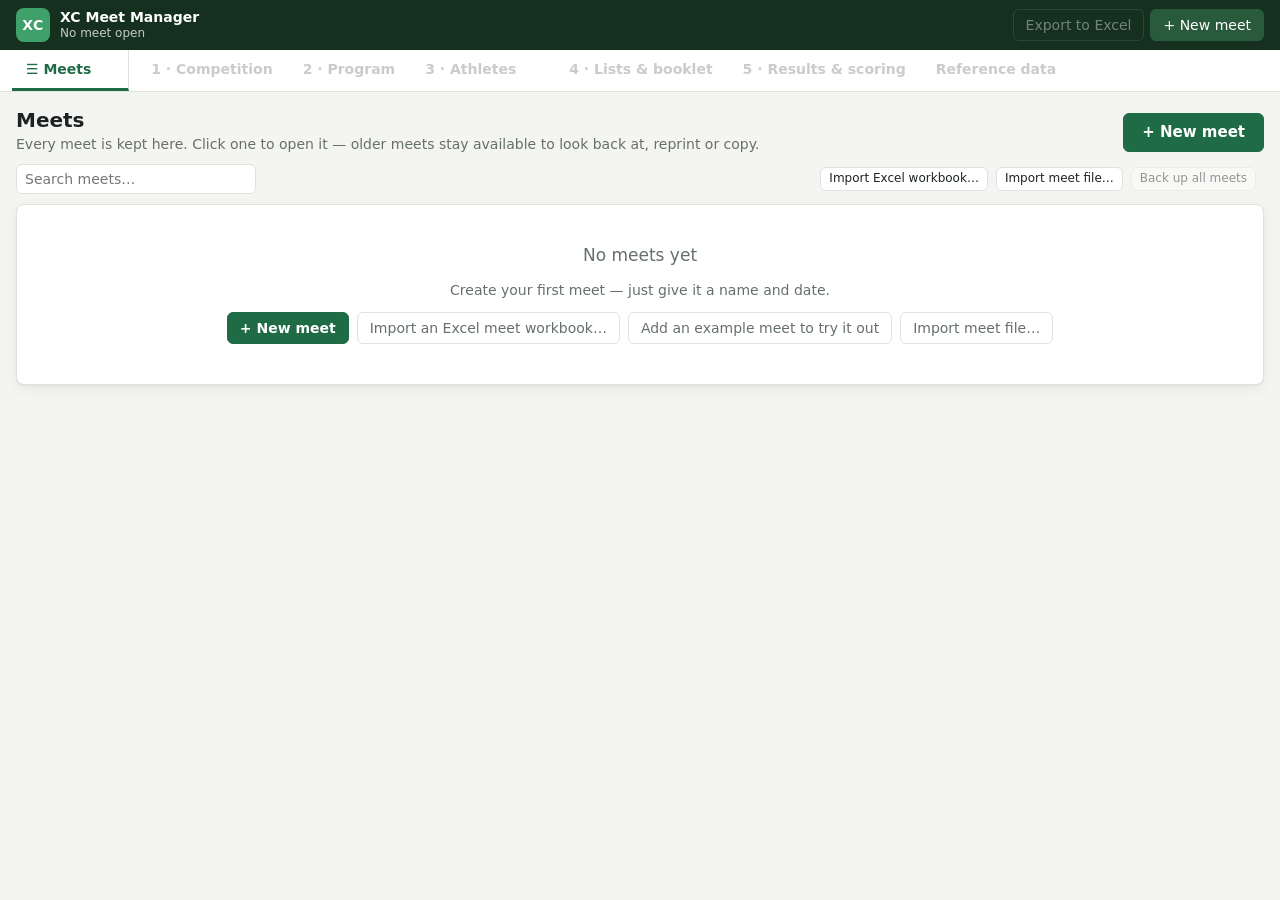
==== commit d1c009d2: "Import a whole meet from an Excel meet workbook (.xlsm) Meets tab > Import Excel workbook reads Intr" ====
--- a/app/XC-Meet-Manager.html
+++ b/app/XC-Meet-Manager.html
@@ -909,16 +909,157 @@
         }
         rows[ri] = [...r].map(x => x == null ? '' : x);
       }
-      out.push({ name: sh.getAttribute('name'), rows: [...rows].map(r => r || []) });
+      out.push({ name: sh.getAttribute('name'), state: sh.getAttribute('state') || 'visible', rows: [...rows].map(r => r || []) });
     }
     return out;
+  }
+
+
+  // ---------------------------------------------------------------- full workbook import (Horse & Jockey style .xlsm)
+  const fixWb = v => typeof v === 'string'
+    ? norm(v).replace('JUnder nior', 'Junior').replace('IUnder AA', 'IUAA').replace('JUnder N', 'JUN').replace(/^SEnior/, 'Senior').replace('U11Girls', 'U11 Girls')
+    : v;
+  const serialDate = v => {
+    if (typeof v === 'number' && v > 1000 && v < 80000) return new Date(Date.UTC(1899, 11, 30) + Math.round(v * 86400000));
+    const iso = parseDate(v); return iso ? new Date(iso + 'T00:00:00Z') : null;
+  };
+  function wbTime(v, clock) {
+    if (v == null || v === '') return '';
+    if (typeof v === 'number') {
+      if (clock && Number.isInteger(v) && v >= 0 && v < 24) return String(v).padStart(2, '0') + ':00';
+      const frac = v % 1 === 0 && !clock ? null : v % 1;
+      if (frac == null) return '';
+      let secs = Math.round(frac * 86400 * 100) / 100;
+      const h = Math.floor(secs / 3600), m = Math.floor((secs % 3600) / 60), sec = secs % 60;
+      if (clock) return `${String(h).padStart(2, '0')}:${String(m).padStart(2, '0')}`;
+      const ss = (Math.round(sec * 100) / 100).toFixed(sec % 1 ? 2 : 0).padStart(sec % 1 ? 5 : 2, '0');
+      return h ? `${h}:${String(m).padStart(2, '0')}:${ss}` : `${m}:${ss}`;
+    }
+    const t = norm(v);
+    return /^\d{1,2}:\d{2}(:\d{2})?([.,]\d+)?$/.test(t) ? t : '';
+  }
+  /** Is this a meet workbook (has Program + Entries sheets)? */
+  function isMeetWorkbook(sheets) {
+    const names = new Set(sheets.map(s => s.name.toLowerCase()));
+    return names.has('entries') && names.has('program');
+  }
+  /**
+   * Convert a Horse & Jockey style workbook (from readXlsx) to a meet.
+   * Returns {meet, report} where meet has settings, program, entries, results, and reference data.
+   */
+  function importWorkbook(sheets) {
+    const by = new Map(sheets.map(s => [s.name.toLowerCase(), s]));
+    const rowsOf = n => (by.get(n) || { rows: [] }).rows;
+    const report = { warnings: [], lateEntries: [] };
+    // --- intro
+    const intro = {};
+    for (const r of rowsOf('intro')) if (r && r[0]) intro[lc(r[0])] = r[1];
+    const dateObj = serialDate(intro['date']);
+    const date = dateObj ? dateObj.toISOString().slice(0, 10) : '';
+    const year = +intro['year of competition'] || (dateObj ? dateObj.getUTCFullYear() : new Date().getFullYear());
+    const level = ['Club', 'County', 'Provincial', 'National'].find(x => lc(x) === lc(intro['competition region level'])) || 'Provincial';
+    const settings = {
+      title: fixWb(intro['event'] || '').replace(/\s+,/g, ',') || 'Imported meet', venue: fixWb(intro['venue'] || ''), date,
+      time: wbTime(intro['time'], true), year, startId: +intro['starting id number'] || 1,
+      autoNumber: lc(intro['auto id number']) !== 'manual', regionLevel: level, region: fixWb(intro['competition region'] || ''),
+    };
+    // --- age categories
+    const num = v => (typeof v === 'number' ? v : +v) || 0;
+    const ageCategories = [];
+    const cc = rowsOf('config_ccrr');
+    for (let i = 1; i < cc.length; i++) {
+      const r = cc[i] || []; const name = fixWb(r[0]);
+      if (!name || /^=|#REF/i.test(name) || ageCategories.some(c => c.name === name)) continue;
+      const age = typeof r[3] === 'number' ? r[3] : null;
+      const rule = v => { const d = serialDate(v); return d && age != null ? { yearOffset: d.getUTCFullYear() - year + age, month: d.getUTCMonth() + 1, day: d.getUTCDate() } : null; };
+      const c = {
+        name, code: fixWb(r[1]) || '', gender: ['M', 'W'].includes(norm(r[2])) ? norm(r[2]) : '', age,
+        dobFrom: rule(r[4]), dobTo: rule(r[5]), ccDistance: norm(r[6]), rrDistance: norm(r[7]),
+        cc: { club: num(r[8]), clubMulti: !!num(r[9]), county: num(r[10]), countyMulti: !!num(r[11]), province: num(r[12]), provinceMulti: !!num(r[13]) },
+        rr: { club: num(r[14]), clubMulti: !!num(r[15]), county: num(r[16]), countyMulti: !!num(r[17]), province: num(r[18]), provinceMulti: !!num(r[19]) },
+        noOwnRanking: false, scoresIn: [],
+      };
+      if (/^(novice & u23|senior & novice) (men|women)$/i.test(name)) { c.noOwnRanking = true; c.scoresIn = ['*']; }
+      else if (/^intermediate & masters/i.test(name)) { c.noOwnRanking = true; c.scoresIn = [name.replace(/^intermediate & /i, '')]; }
+      ageCategories.push(c);
+    }
+    // --- clubs, masters team categories
+    const teams = [], seenTeam = new Set(), mastersTeamCategories = [];
+    const ct = rowsOf('config_team');
+    for (let i = 1; i < ct.length; i++) {
+      const r = ct[i] || [];
+      const name = fixWb(r[0]);
+      if (name && !seenTeam.has(name)) { seenTeam.add(name); teams.push({ name, code: norm(r[1]), county: fixWb(r[2]) || '', province: fixWb(r[3]) || '' }); }
+      const m = fixWb(r[9]); if (m && !mastersTeamCategories.includes(m)) mastersTeamCategories.push(m);
+    }
+    // --- program
+    const program = [];
+    const pr = rowsOf('program');
+    for (let i = 1; i < pr.length; i++) {
+      const r = pr[i] || [];
+      if (r[0] === '' || r[0] == null || !r[1]) continue;
+      const number = typeof r[0] === 'number' ? r[0] : norm(r[0]);
+      let ev = program.find(p => String(p.number) === String(number));
+      if (!ev) { ev = { number, categories: [], type: lc(r[2]) === 'rr' ? 'RR' : 'CC', distance: norm(r[3]), time: wbTime(r[4], true) }; program.push(ev); }
+      const cat = fixWb(r[1]); if (!ev.categories.includes(cat)) ev.categories.push(cat);
+    }
+    // --- entries
+    const entries = [], idSeen = new Set();
+    const en = rowsOf('entries');
+    for (let i = 1; i < en.length; i++) {
+      const r = en[i] || [];
+      if (!norm(r[2])) continue;
+      const d = r[4] !== '' && r[4] != null ? serialDate(r[4]) : null;
+      const e = {
+        id: typeof r[0] === 'number' ? r[0] : (/^\d+$/.test(norm(r[0])) ? +norm(r[0]) : null),
+        name: fixWb(r[2]), category: fixWb(r[3]) || '', dob: d ? d.toISOString().slice(0, 10) : '', reg: norm(r[5]),
+        team: fixWb(r[6]) || '', scoringTeam: fixWb(r[7]) || '', county: fixWb(r[8]) || '', province: fixWb(r[9]) || '',
+        mastersTeam: fixWb(r[12]) || '', mastersCountyTeam: fixWb(r[13]) || '',
+      };
+      if (e.scoringTeam === e.team) e.scoringTeam = '';
+      entries.push(e); if (e.id != null) idSeen.add(String(e.id));
+    }
+    // --- results sheets
+    const results = {}; const resultSheets = [];
+    for (const sh of sheets) {
+      if (!/^results /i.test(sh.name) || sh.state !== 'visible') continue;
+      const label = fixWb(sh.name.slice(8));
+      const firstCat = fixWb((sh.rows[1] || [])[8]);
+      let ev = program.find(p => p.categories.includes(label))
+        || program.find(p => p.categories.some(c => c.startsWith(label) || label.startsWith(c)))
+        || (firstCat && program.find(p => p.categories.includes(firstCat)));
+      if (!ev) { report.warnings.push(`Sheet “${sh.name}” doesn't match a race on the program — skipped`); continue; }
+      const order = [];
+      for (let i = 1; i < sh.rows.length; i++) {
+        const r = sh.rows[i] || [];
+        if (r[0] === '' || r[0] == null) break;
+        const id = String(typeof r[0] === 'number' ? r[0] : norm(r[0]));
+        order.push({ id, time: wbTime(r[1], false) });
+        if (!idSeen.has(id) && norm(r[3]) && /^\d+$/.test(id)) {
+          const cat = fixWb(r[8]) || (ev.categories.length === 1 ? ev.categories[0] : '');
+          const late = { id: +id, name: fixWb(r[3]), category: cat, dob: '', reg: '', team: fixWb(r[4]) || '', scoringTeam: fixWb(r[5]) || '', county: fixWb(r[6]) || '', province: '', mastersTeam: '', mastersCountyTeam: '', late: true };
+          if (late.scoringTeam === late.team) late.scoringTeam = '';
+          report.lateEntries.push(late); idSeen.add(id);
+        }
+      }
+      const key = String(ev.number);
+      if (!results[key] || order.length > results[key].length) results[key] = order;
+      resultSheets.push(sh.name);
+    }
+    const counties = [...new Set([...teams.map(t => t.county), ...entries.map(e => e.county)].filter(Boolean))].sort();
+    const provinces = [...new Set(['Connacht', 'Leinster', 'Munster', 'Ulster', ...teams.map(t => t.province), ...entries.map(e => e.province)].filter(Boolean))].sort();
+    Object.assign(report, {
+      races: program.length, athletes: entries.length, finishers: Object.values(results).reduce((a, r) => a + r.length, 0),
+      resultSheets: resultSheets.length, categories: ageCategories.length, clubs: teams.length,
+    });
+    return { meet: { settings, program, entries, results, ageCategories, teams, mastersTeamCategories, counties, provinces }, report };
   }
 
   root.XC = {
     norm, lc, levenshtein, clubKey, clubCore, makeClubMatcher, parseGender, catTokens, makeCategoryMatcher,
     catDobRange, categoryFromDob, parseDate, formatName, splitFullName, titleCase, parseDelimited, parseCSV,
     parseHtmlTables, FIELDS, headerField, detectColumns, rowsToRecords, computeTeams, scoreEvent, validate,
-    buildXlsx, readXlsx, crc32, colName,
+    buildXlsx, readXlsx, crc32, colName, isMeetWorkbook, importWorkbook, wbTime,
   };
   if (typeof module !== 'undefined') module.exports = root.XC;
 })(typeof window !== 'undefined' ? window : globalThis);
@@ -1250,11 +1391,12 @@
     return `<div class="row" style="align-items:flex-end;margin-bottom:12px"><div><h2>Meets</h2><p class="sub" style="margin:0">Every meet is kept here. Click one to open it — older meets stay available to look back at, reprint or copy.</p></div><span class="spacer"></span>
         <button class="btn primary" data-act="meet-new" style="font-size:15px;padding:9px 18px">+ New meet</button></div>
       <div class="toolbar"><input type="search" id="meet-q" placeholder="Search meets…" value="${esc(ui.meetQ)}" style="width:240px"><span class="spacer"></span>
+        <button class="btn small" data-act="meet-import-xlsx" title="Import a whole meet from an Excel meet workbook (.xlsm / .xlsx)">Import Excel workbook…</button>
         <button class="btn small" data-act="meet-import">Import meet file…</button>
         <button class="btn small" data-act="meet-backup" ${summaries.length ? '' : 'disabled'}>Back up all meets</button>
         <span class="small muted">${lastBackup ? 'Last backup ' + esc(new Date(lastBackup).toLocaleDateString('en-IE', { day: 'numeric', month: 'short', year: 'numeric' })) : summaries.length ? 'Not backed up yet' : ''}</span></div>
       ${!summaries.length ? `<div class="card empty"><p style="font-size:17px;margin-top:0">No meets yet</p><p>Create your first meet — just give it a name and date.</p>
-          <div class="row" style="justify-content:center"><button class="btn primary" data-act="meet-new">+ New meet</button><button class="btn" data-act="load-sample">Add an example meet to try it out</button><button class="btn" data-act="meet-import">Import meet file…</button></div></div>`
+          <div class="row" style="justify-content:center"><button class="btn primary" data-act="meet-new">+ New meet</button><button class="btn" data-act="meet-import-xlsx">Import an Excel meet workbook…</button><button class="btn" data-act="load-sample">Add an example meet to try it out</button><button class="btn" data-act="meet-import">Import meet file…</button></div></div>`
         : !list.length ? '<div class="card empty">No meets match your search.</div>' : `
         ${upcoming.length ? `<h3>Upcoming</h3>${table(upcoming)}` : ''}
         ${[...byYear.entries()].map(([y, ms]) => `<h3>${esc(y)}</h3>${table(ms)}`).join('')}`}`;
@@ -1264,6 +1406,74 @@
     if (q) q.oninput = () => { ui.meetQ = q.value; const p = q.selectionStart; render(); const q2 = $('#meet-q'); q2.focus(); q2.setSelectionRange(p, p); };
     $$('tr[data-meet]').forEach(tr => tr.addEventListener('click', e => { if (!e.target.closest('[data-nosel]')) openMeet(tr.dataset.meet); }));
   }
+  /** A blank meet whose clubs/categories/spellings come from the most recently changed meet (or the saved default). */
+  async function baseState() {
+    const st = blankState();
+    const recent = [...summaries].sort((a, b) => (b.updatedAt || '').localeCompare(a.updatedAt || ''))[0];
+    const refSrc = recent ? await DB.get(recent.id) : null;
+    if (refSrc && !localStorage.getItem(LS_REF)) for (const k of ['ageCategories', 'mastersTeamCategories', 'teams', 'counties', 'provinces', 'aliases']) if (refSrc[k]) st[k] = clone(refSrc[k]);
+    return st;
+  }
+
+  // ---------------------------------------------------------------- import a whole meet workbook (.xlsm)
+  function pickWorkbook() {
+    const inp = $('#file-import');
+    inp.value = '';
+    inp.onchange = async () => {
+      const f = inp.files[0]; if (!f) return;
+      try {
+        toast('Reading ' + f.name + '…');
+        const sheets = await X.readXlsx(await f.arrayBuffer());
+        if (!X.isMeetWorkbook(sheets)) { toast(f.name + ' has no Program and Entries sheets — use “Paste athletes” or “Import file” on the Athletes tab instead', true); return; }
+        workbookDialog(sheets, f.name);
+      } catch (e) { toast('Could not read ' + f.name + ': ' + e.message, true); }
+    };
+    inp.click();
+  }
+  function workbookDialog(sheets, fileLabel) {
+    const { meet, report } = X.importWorkbook(sheets);
+    const st0 = meet.settings;
+    const dupe = summaries.find(m => X.lc(m.title) === X.lc(st0.title) && m.date === st0.date);
+    const lateN = report.lateEntries.length;
+    const body = `<p class="small muted" style="margin-top:0">From <b>${esc(fileLabel)}</b></p>
+      <div class="row" style="margin-bottom:12px">
+        <div class="stat"><b>${report.races}</b><span>races</span></div><div class="stat"><b>${report.athletes}</b><span>athletes</span></div>
+        <div class="stat"><b>${report.finishers}</b><span>finishers on ${report.resultSheets} results sheets</span></div>
+        <div class="stat"><b>${report.clubs}</b><span>clubs</span></div><div class="stat"><b>${report.categories}</b><span>age categories</span></div>
+      </div>
+      <div class="form-grid" style="grid-template-columns:2fr 1fr">
+        <label class="f">Meet name<input type="text" name="title" value="${esc(st0.title)}"></label>
+        <label class="f">Date<input type="date" name="date" value="${esc(st0.date)}"></label>
+      </div>
+      <div style="display:flex;flex-direction:column;gap:8px;margin-top:12px">
+        <label class="chk"><input type="checkbox" name="ref" ${report.categories && report.clubs ? 'checked' : 'disabled'}> Use this workbook's clubs, age categories and team sizes ${report.categories && report.clubs ? '' : '<span class="muted small">(none found in the workbook)</span>'}</label>
+        ${lateN ? `<label class="chk"><input type="checkbox" name="late" checked> Add ${lateN} athlete${lateN > 1 ? 's who only appear' : ' who only appears'} on the results sheets (late entries)</label>
+          <div class="small muted" style="margin:-4px 0 0 24px">${report.lateEntries.slice(0, 6).map(e => `#${esc(e.id)} ${esc(e.name)} (${esc(e.category || '?')})`).join(', ')}${lateN > 6 ? ', …' : ''}</div>` : ''}
+      </div>
+      ${report.warnings.length ? `<div class="notice warn small" style="margin-top:12px">${report.warnings.map(esc).join('<br>')}</div>` : ''}
+      ${dupe ? `<div class="notice warn small" style="margin-top:12px">You already have “${esc(dupe.title)}” on ${esc(fmtDate(dupe.date))}. Importing creates a second copy — the existing one isn't changed.</div>` : ''}
+      <p class="small muted" style="margin-bottom:0">Nothing in the workbook is changed. After importing, the Athletes tab shows anything that needs checking.</p>`;
+    modal('Import meet workbook', body, {
+      wide: true, footer: '<button class="btn" data-c>Cancel</button><button class="btn primary" data-ok>Import as a new meet</button>', onMount: m => {
+        const f = n => $(`[name=${n}]`, m.body);
+        $('[data-c]', m.el).onclick = m.close;
+        $('[data-ok]', m.el).onclick = async () => {
+          const st = await baseState();
+          if (f('ref').checked) for (const k of ['ageCategories', 'teams', 'mastersTeamCategories', 'counties', 'provinces']) if (meet[k] && meet[k].length) st[k] = meet[k];
+          // make sure categories / counties used by the workbook exist even when keeping current reference data
+          for (const c of meet.counties) if (!st.counties.includes(c)) st.counties.push(c);
+          Object.assign(st.settings, meet.settings, { title: f('title').value.trim() || meet.settings.title, date: f('date').value || meet.settings.date });
+          st.program = meet.program; st.results = meet.results;
+          const entries = [...meet.entries, ...(lateN && f('late').checked ? report.lateEntries : [])];
+          const done = migrate({ ...st, entries });
+          m.close();
+          await addMeet(done, 'entries');
+          toast(`Imported “${done.settings.title}”: ${done.entries.length} athletes, ${report.finishers} finishers`);
+        };
+      },
+    });
+  }
+
   async function newMeetDialog(copyFromId) {
     await flushSave();
     const today = new Date().toISOString().slice(0, 10);
@@ -1287,11 +1497,7 @@
         const go = async () => {
           const title = f('title').value.trim(), date = f('date').value, venue = f('venue').value.trim(), from = f('from').value;
           if (!title) { toast('Give the meet a name', true); f('title').focus(); return; }
-          const st = blankState();
-          // reference data from the most recently changed meet
-          const recent = [...summaries].sort((a, b) => (b.updatedAt || '').localeCompare(a.updatedAt || ''))[0];
-          const refSrc = recent ? await DB.get(recent.id) : null;
-          if (refSrc && !localStorage.getItem(LS_REF)) for (const k of ['ageCategories', 'mastersTeamCategories', 'teams', 'counties', 'provinces', 'aliases']) if (refSrc[k]) st[k] = clone(refSrc[k]);
+          const st = await baseState();
           if (from) {
             const t = migrate(await DB.get(from));
             st.program = clone(t.program);
@@ -1851,6 +2057,8 @@
       try {
         if (/\.(xlsx|xlsm)$/i.test(f.name)) {
           const sheets = await X.readXlsx(await f.arrayBuffer());
+          if (X.isMeetWorkbook(sheets) && confirm(`${f.name} looks like a complete meet workbook (it has Program and Entries sheets).\n\nOK — import it as a NEW meet, with its races, athletes and results.\nCancel — just add its athletes to this meet.`)) { workbookDialog(sheets, f.name); return; }
+          if (X.isMeetWorkbook(sheets)) { const en = sheets.find(sh => sh.name.toLowerCase() === 'entries'); cb(en.rows, f.name + ' — Entries'); return; }
           const rows = [];
           for (const sh of sheets) {
             if (!sh.rows.some(r => r.some(c => c !== ''))) continue;
@@ -2213,6 +2421,7 @@
     async 'meet-export'(el) { await flushSave(); const d = await DB.get(el.dataset.id); if (d) exportMeetFile(migrate(d)); },
     async 'meet-export-cur'() { await flushSave(); exportMeetFile(S); },
     'meet-import'() { pickImportMeet(); },
+    'meet-import-xlsx'() { pickWorkbook(); },
     'meet-backup'() { backupAll(); },
     async 'meet-del'(el) {
       const m = summaries.find(x => x.id === el.dataset.id); if (!m) return;
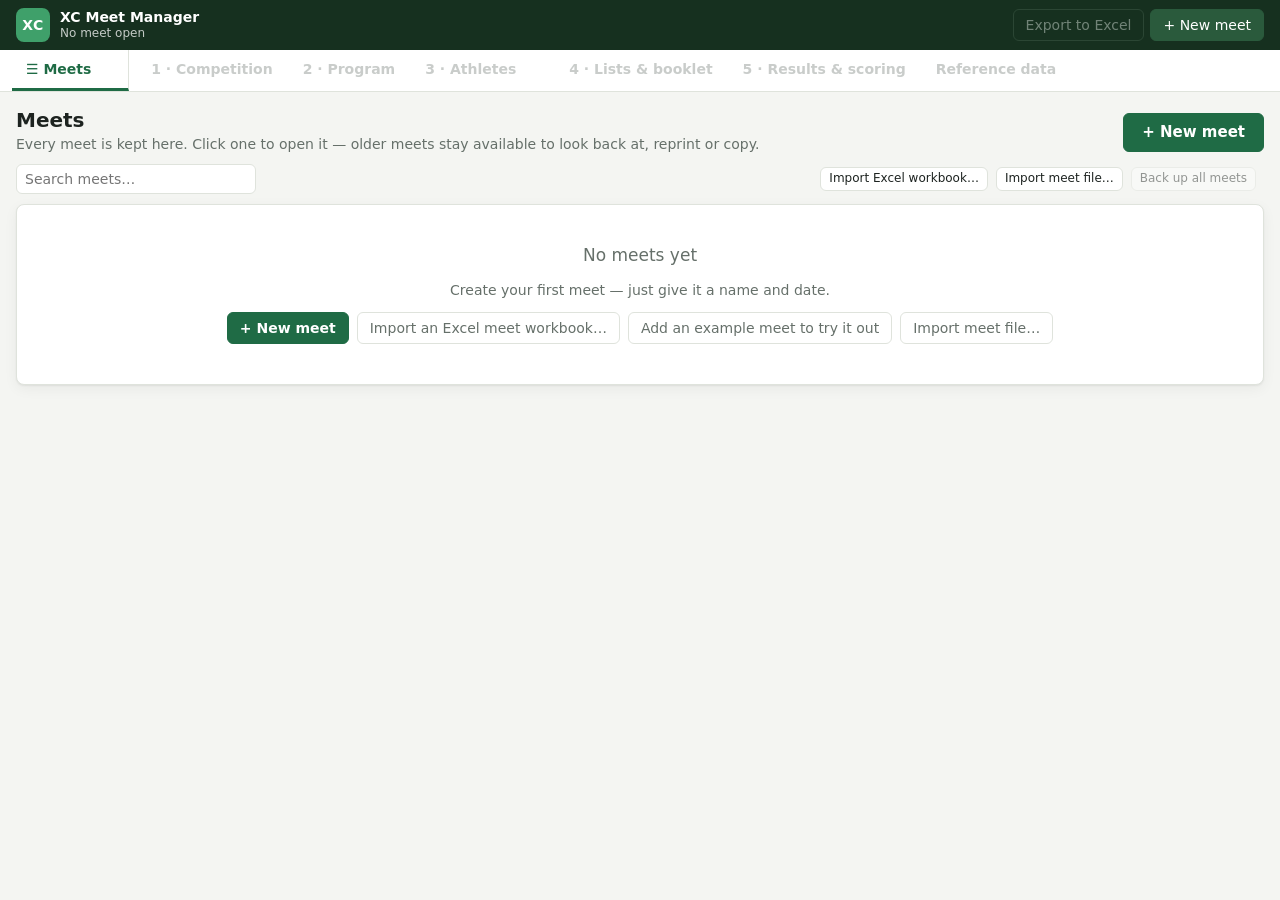
==== commit ce35b90a: "Fix pasted athletes landing with no age category Club spreadsheets often use shorthand the category " ====
--- a/app/XC-Meet-Manager.html
+++ b/app/XC-Meet-Manager.html
@@ -149,6 +149,8 @@
 .tabs button[data-tab=meets]{border-right:1px solid var(--line);margin-right:6px}
 table.meets-table tr.current td{background:#f1f8f3}
 table.meets-table td{padding:8px}
+
+.topbar .sync-chip.err{border-color:#f0a8a0;color:#ffd0c8}
 </style>
 </head>
 <body>
@@ -157,6 +159,7 @@
     <div class="brand"><span class="logo">XC</span><div><div class="brand-name">XC Meet Manager</div><div class="brand-sub" id="comp-title">—</div></div></div>
     <div class="top-actions">
       <span id="save-status" class="save-status"></span>
+      <button id="sync-chip" class="btn ghost sync-chip" data-act="sync-open" hidden></button>
       <button class="btn ghost" data-act="export-all" data-needs-meet>Export to Excel</button>
       <button class="btn" data-act="meet-new">+ New meet</button>
     </div>
@@ -259,50 +262,61 @@
     return '';
   }
 
+  const CAT_WORDS = { snr: 'senior', sen: 'senior', jnr: 'junior', jr: 'junior', jun: 'junior', int: 'inter', nov: 'novice',
+    vets: 'masters', vet: 'masters', veterans: 'masters', master: 'masters', mst: 'masters', mas: 'masters' };
   function catTokens(text) {
-    let s = stripAccents(lc(text)).replace(/under[\s-]*(\d+)/g, 'u$1').replace(/over[\s-]*(\d+)/g, 'o$1')
-      .replace(/\b([uo])[\s-]+(\d+)/g, '$1$2').replace(/[^a-z0-9& ]+/g, ' ');
+    let s = stripAccents(lc(text))
+      .replace(/under[\s-]*(\d+)/g, 'u$1').replace(/over[\s-]*(\d+)/g, 'o$1')
+      .replace(/\b([uo])[\s-]+(\d+)/g, '$1$2')
+      .replace(/\b([uo])(\d+)(?:'?s)\b/g, '$1$2')            // U12s / U12's
+      .replace(/\b([uo])(\d+)([gbmfw])\b/g, '$1$2 $3')         // U12G / U12B / O35M
+      .replace(/\b([mwf])(\d{2})\b/g, (m, g, n) => (+n >= 30 && +n <= 95 ? `masters ${g} o${n}` : m)) // M35 / W40 / F45
+      .replace(/[^a-z0-9& ]+/g, ' ');
     const out = new Set();
-    let gender = '';
+    let gender = '', style = '';
     for (let w of s.split(/\s+/)) {
-      if (!w || w === '&' || w === 'and' || w === 'team') continue;
+      if (!w || w === '&' || w === 'and') continue;
+      w = CAT_WORDS[w] || w;
       const g = parseGender(w);
+      if (/^(men|mens|women|womens|ladies|male|female)$/.test(w)) style = 'adult';
+      else if (/^(boys|girls|boy|girl)$/.test(w)) style = 'youth';
       if (g) { gender = gender && gender !== g ? 'X' : g; continue; }
-      if (w === 'masters' || w === 'master' || w === 'vets' || w === 'veterans') w = 'masters';
       out.add(w);
     }
-    return { tokens: out, gender };
-  }
-
-  /** match(text, genderHint) -> category name or '' */
-  function makeCategoryMatcher(cats) {
+    // "Masters Men 35" -> o35
+    if (out.has('masters')) for (const w of [...out]) if (/^\d{2}$/.test(w) && +w >= 30 && +w <= 95) { out.delete(w); out.add('o' + w); }
+    return { tokens: out, gender, style };
+  }
+
+  /** match(text, genderHint) -> category name or ''. prefer: Set of names to favour when several fit (e.g. on the program). */
+  function makeCategoryMatcher(cats, prefer) {
     const exact = new Map(cats.map(c => [lc(c.name), c.name]));
     const list = cats.map(c => {
       const t = catTokens(c.name);
-      return { name: c.name, tokens: t.tokens, gender: c.gender || t.gender, code: lc(c.code) };
+      return { name: c.name, tokens: t.tokens, gender: c.gender || t.gender, style: t.style, code: lc(c.code) };
     });
+    const pick = (cands, g, style) => {
+      if (cands.length > 1 && g) { const gc = cands.filter(c => c.gender === g); if (gc.length) cands = gc; }
+      if (cands.length > 1 && style) { const sc = cands.filter(c => c.style === style); if (sc.length) cands = sc; }
+      if (cands.length > 1 && prefer && prefer.size) { const pc = cands.filter(c => prefer.has(c.name)); if (pc.length) cands = pc; }
+      return cands.length === 1 ? cands[0].name : '';
+    };
     return function match(text, genderHint) {
       const raw = norm(text);
       if (!raw) return '';
       if (exact.has(lc(raw))) return exact.get(lc(raw));
       const t = catTokens(raw);
-      const g = t.gender || parseGender(genderHint);
+      const g = (t.gender === 'X' ? '' : t.gender) || parseGender(genderHint);
+      // team categories (e.g. "Men O35 Team") are only for team scoring, never an athlete's own category
+      const pool = list.filter(c => (t.tokens.has('team') || !c.tokens.has('team')) && (!g || !c.gender || c.gender === g));
       const same = (a, b) => a.size === b.size && [...a].every(x => b.has(x));
-      let cands = list.filter(c => same(c.tokens, t.tokens) && (!g || !c.gender || c.gender === g));
+      let cands = pool.filter(c => same(c.tokens, t.tokens));
       if (!cands.length && t.tokens.size) {
-        // allow text tokens to be a subset (e.g. "U12" + gender)
-        cands = list.filter(c => [...t.tokens].every(x => c.tokens.has(x)) && (!g || c.gender === g));
-        if (cands.length > 1) {
-          const minSize = Math.min(...cands.map(c => c.tokens.size));
-          cands = cands.filter(c => c.tokens.size === minSize);
-        }
+        // text tokens are a subset (e.g. "U12" + gender, "O35 Men" -> Masters Men O35)
+        cands = pool.filter(c => [...t.tokens].every(x => c.tokens.has(x)) && (!g || c.gender === g));
+        if (cands.length > 1) { const min = Math.min(...cands.map(c => c.tokens.size)); cands = cands.filter(c => c.tokens.size === min); }
       }
-      if (cands.length === 1) return cands[0].name;
-      if (cands.length > 1 && g) {
-        const gc = cands.filter(c => c.gender === g);
-        if (gc.length === 1) return gc[0].name;
-      }
-      return '';
+      return pick(cands, g, t.style);
     };
   }
 
@@ -1055,11 +1069,86 @@
     return { meet: { settings, program, entries, results, ageCategories, teams, mastersTeamCategories, counties, provinces }, report };
   }
 
+  // ---------------------------------------------------------------- folder sync (OneDrive etc.)
+  /*
+   * Each meet is one file "<id>.json" in the sync folder:
+   *   {format:'xc-meet-sync', id, rev, deleted?, updatedAt, device, title, date, state}
+   * Every local save gives the meet a new random rev. Locally we remember, per meet,
+   *   rev      – the current local version
+   *   baseRev  – the version last known to be in the folder (common ancestor)
+   *   dirty    – changed locally since baseRev
+   *   deleted  – deleted locally (tombstone)
+   * OneDrive may leave extra copies like "<id>-LAPTOP.json" when both PCs wrote while
+   * offline; files are grouped by the id inside them, not by file name.
+   */
+  /*
+   * Versions carry history: a file's `ancestors` lists the revs it was built from, and each local meta
+   * keeps `history` (revs up to the last synced one) and `at` (when the current version was made).
+   * A version that has our rev among its ancestors is simply newer -> take it. Two versions that
+   * don't contain each other were edited separately (e.g. laptop offline while desktop edited):
+   * both computers pick the same winner (latest `at`, then rev) and keep the loser as a copy with the
+   * predictable id "<id>~<rev>", so both computers end up with exactly the same two meets.
+   */
+  const newer = (a, b) => (a.at || '') > (b.at || '') || ((a.at || '') === (b.at || '') && a.rev > b.rev);
+  /** Plan what to do. locals: Map id -> meta; remotes: [{file,id,rev,deleted,updatedAt,ancestors}] */
+  function planSync(locals, remotes) {
+    const byId = new Map();
+    for (const r of remotes) { if (!r || !r.id || !r.rev) continue; if (!byId.has(r.id)) byId.set(r.id, []); byId.get(r.id).push(r); }
+    const actions = [];
+    for (const id of new Set([...locals.keys(), ...byId.keys()])) {
+      const L = locals.get(id), R = byId.get(id) || [];
+      const canonical = id + '.json';
+      const versions = [...new Map(R.map(r => [r.rev, { ...r, at: r.updatedAt || '', ancestors: r.ancestors || [] }])).values()];
+      const known = new Set(L ? [...(L.history || []), L.rev, L.baseRev].filter(Boolean) : []);
+      const superseded = new Set(versions.flatMap(v => v.ancestors));
+      const incoming = versions.filter(v => !known.has(v.rev) && !superseded.has(v.rev))
+        .sort((a, b) => (newer(a, b) ? -1 : newer(b, a) ? 1 : 0));
+      const [main, ...others] = incoming;
+      const copyOthers = () => others.filter(o => !o.deleted).forEach(o => actions.push({ type: 'copyRemote', id, file: o.file, rev: o.rev }));
+      const take = v => actions.push(v.deleted ? { type: L && !L.deleted ? 'deleteLocal' : 'tombstone', id, file: v.file, rev: v.rev } : { type: 'pull', id, file: v.file, rev: v.rev });
+      let final = null; // 'local' or a remote version that should end up as <id>.json
+      if (!L) {
+        if (!main) continue;
+        take(main); final = main; copyOthers();
+      } else if (!main) {
+        const hasMine = versions.some(v => v.rev === L.rev);
+        if (L.dirty || (!hasMine && !(L.deleted && !versions.length))) { actions.push({ type: 'push', id, merged: [] }); final = 'local'; }
+        else final = versions.find(v => v.rev === L.rev) || null;
+      } else if (!L.dirty && main.ancestors.includes(L.rev)) {
+        take(main); final = main; copyOthers(); // simply a newer version of ours
+      } else {
+        // edited separately on both computers
+        const mine = { rev: L.rev, at: L.at || '' };
+        if (L.deleted && main.deleted) { actions.push({ type: 'tombstone', id, file: main.file, rev: main.rev }); final = main; }
+        else if (L.deleted) { take(main); final = main; }                                     // their edits beat our delete
+        else if (main.deleted) { actions.push({ type: 'push', id, merged: [main.rev] }); final = 'local'; } // our edits beat their delete
+        else if (newer(mine, main)) {
+          actions.push({ type: 'copyRemote', id, file: main.file, rev: main.rev });
+          actions.push({ type: 'push', id, merged: [main.rev] }); final = 'local';
+        } else {
+          actions.push({ type: 'copyLocal', id, rev: L.rev, file: main.file });
+          take(main); final = main;
+        }
+        copyOthers();
+      }
+      if (final && final !== 'local' && final.file !== canonical) actions.push({ type: 'copy', id, from: final.file, to: canonical });
+      for (const r of R) if (r.file !== canonical) actions.push({ type: 'remove', id, file: r.file });
+    }
+    const order = { copyLocal: 0, copyRemote: 1, tombstone: 2, deleteLocal: 2, pull: 2, push: 3, copy: 3, remove: 4 };
+    return actions.sort((a, b) => order[a.type] - order[b.type]);
+  }
+  /** Order-independent JSON for comparing two meets' content. */
+  function stableStringify(v) {
+    if (Array.isArray(v)) return '[' + v.map(stableStringify).join(',') + ']';
+    if (v && typeof v === 'object') return '{' + Object.keys(v).sort().filter(k => v[k] !== undefined).map(k => JSON.stringify(k) + ':' + stableStringify(v[k])).join(',') + '}';
+    return JSON.stringify(v);
+  }
+
   root.XC = {
     norm, lc, levenshtein, clubKey, clubCore, makeClubMatcher, parseGender, catTokens, makeCategoryMatcher,
     catDobRange, categoryFromDob, parseDate, formatName, splitFullName, titleCase, parseDelimited, parseCSV,
     parseHtmlTables, FIELDS, headerField, detectColumns, rowsToRecords, computeTeams, scoreEvent, validate,
-    buildXlsx, readXlsx, crc32, colName, isMeetWorkbook, importWorkbook, wbTime,
+    buildXlsx, readXlsx, crc32, colName, isMeetWorkbook, importWorkbook, wbTime, planSync, stableStringify,
   };
   if (typeof module !== 'undefined') module.exports = root.XC;
 })(typeof window !== 'undefined' ? window : globalThis);
@@ -1074,7 +1163,7 @@
   const clone = o => JSON.parse(JSON.stringify(o));
   const SEED = JSON.parse($('#seed-data').textContent);
   const LS_CUR = 'xcmm.current.v1', LS_REF = 'xcmm.reference.v1', LS_LAST = 'xcmm.lastMeet', LS_BACKUP = 'xcmm.lastBackup';
-  const APP_VERSION = '1.0.0';
+  const APP_VERSION = '1.3.0';
   let uidc = Date.now();
   const uid = () => 'a' + (uidc++).toString(36);
 
@@ -1130,7 +1219,7 @@
       progCats,
       catOrder: [...S.program.flatMap(p => p.categories), ...catNames.filter(c => !progCats.has(c))],
       clubMatch: X.makeClubMatcher(S.teams, S.aliases),
-      catMatch: X.makeCategoryMatcher(S.ageCategories),
+      catMatch: X.makeCategoryMatcher(S.ageCategories, progCats),
       issues: X.validate({ ...S, entries: S.entries }),
       eventOfCat: new Map(S.program.flatMap(p => p.categories.map(c => [c, p]))),
     };
@@ -1140,12 +1229,16 @@
   }
 
   // ================================================================ meets library (IndexedDB)
+  const newRev = () => Date.now().toString(36) + Math.random().toString(36).slice(2, 10);
   const DB = {
     db: null,
     open() {
       return new Promise((res, rej) => {
-        const r = indexedDB.open('xc-meet-manager', 1);
-        r.onupgradeneeded = () => { const db = r.result; db.createObjectStore('meets'); db.createObjectStore('summaries'); };
+        const r = indexedDB.open('xc-meet-manager', 2);
+        r.onupgradeneeded = () => {
+          const db = r.result;
+          for (const n of ['meets', 'summaries', 'sync']) if (!db.objectStoreNames.contains(n)) db.createObjectStore(n);
+        };
         r.onsuccess = () => { DB.db = r.result; res(); };
         r.onerror = () => rej(r.error);
       });
@@ -1158,21 +1251,45 @@
       });
     },
     req: r => new Promise((res, rej) => { r.onsuccess = () => res(r.result); r.onerror = () => rej(r.error); }),
-    put(state) {
+    /** Save a meet. opts.syncRev = it came from the sync folder (so it's already in sync). */
+    put(state, opts = {}) {
       const sum = summarise(state);
-      return DB.tx(['meets', 'summaries'], 'readwrite', t => { t.objectStore('meets').put(state, state.id); t.objectStore('summaries').put(sum, state.id); }).then(() => sum);
+      return DB.tx(['meets', 'summaries', 'sync'], 'readwrite', t => {
+        t.objectStore('meets').put(state, state.id); t.objectStore('summaries').put(sum, state.id);
+        const ms = t.objectStore('sync'); const g = ms.get(state.id);
+        g.onsuccess = () => {
+          const old = g.result || {};
+          ms.put(opts.syncRev ? { id: state.id, rev: opts.syncRev, baseRev: opts.syncRev, dirty: false, at: opts.at || '', history: opts.history || [] }
+            : opts.copyRev ? { id: state.id, rev: opts.copyRev, baseRev: null, dirty: true, at: opts.at || '', history: [] }
+            : { id: state.id, rev: newRev(), baseRev: old.baseRev || null, dirty: true, at: new Date().toISOString(), history: old.history || [] }, state.id);
+        };
+      }).then(() => sum);
     },
     get(id) { return DB.tx(['meets'], 'readonly', t => DB.req(t.objectStore('meets').get(id))); },
     list() { return DB.tx(['summaries'], 'readonly', t => DB.req(t.objectStore('summaries').getAll())); },
-    del(id) { return DB.tx(['meets', 'summaries'], 'readwrite', t => { t.objectStore('meets').delete(id); t.objectStore('summaries').delete(id); }); },
+    /** Delete a meet, leaving a tombstone so other computers delete it too. */
+    del(id, opts = {}) {
+      return DB.tx(['meets', 'summaries', 'sync'], 'readwrite', t => {
+        t.objectStore('meets').delete(id); t.objectStore('summaries').delete(id);
+        const ms = t.objectStore('sync'); const g = ms.get(id);
+        g.onsuccess = () => {
+          const old = g.result || {};
+          ms.put(opts.syncRev ? { id, deleted: true, rev: opts.syncRev, baseRev: opts.syncRev, dirty: false, at: opts.at || '', history: opts.history || [] }
+            : { id, deleted: true, rev: newRev(), baseRev: old.baseRev || null, dirty: !!old.baseRev, at: new Date().toISOString(), history: old.history || [] }, id);
+        };
+      });
+    },
     all() { return DB.tx(['meets'], 'readonly', t => DB.req(t.objectStore('meets').getAll())); },
+    getMeta(id) { return DB.tx(['sync'], 'readonly', t => DB.req(t.objectStore('sync').get(id))); },
+    putMeta(m) { return DB.tx(['sync'], 'readwrite', t => { t.objectStore('sync').put(m, m.id); }); },
+    allMeta() { return DB.tx(['sync'], 'readonly', t => DB.req(t.objectStore('sync').getAll())); },
   };
   function summarise(st) {
     return {
       id: st.id, title: st.settings.title, date: st.settings.date, venue: st.settings.venue,
       races: st.program.length, athletes: st.entries.length,
       finishers: Object.values(st.results || {}).reduce((a, r) => a + r.length, 0),
-      updatedAt: new Date().toISOString(),
+      updatedAt: new Date().toISOString(), conflictOf: st.conflictOf || '',
     };
   }
   async function refreshSummaries() { summaries = await DB.list(); summaries.sort(meetSort); }
@@ -1188,6 +1305,7 @@
       const sum = await saving;
       summaries = summaries.filter(x => x.id !== sum.id).concat(sum).sort(meetSort);
       if (snapshot === S) { dirty = false; renderChrome(); }
+      syncSoon();
     } catch (e) { toast('Could not save: ' + e.message, true); }
     finally { saving = null; }
   }
@@ -1216,10 +1334,192 @@
     render();
   }
 
+
+  // ================================================================ sync between computers (folder, e.g. OneDrive)
+  const isApp = !!(window.__TAURI__ && window.__TAURI__.core && window.__TAURI__.core.invoke);
+  const invoke = (cmd, args) => window.__TAURI__.core.invoke(cmd, args);
+  const LS_SYNC = 'xcmm.sync';
+  const Sync = {
+    cfg: (() => { try { return JSON.parse(localStorage.getItem(LS_SYNC)) || {}; } catch (e) { return {}; } })(),
+    status: 'off', error: '', last: null, device: 'This computer', files: new Map(), running: false, again: false, soon: null,
+    note: '',
+  };
+  const saveSyncCfg = () => localStorage.setItem(LS_SYNC, JSON.stringify(Sync.cfg));
+  const syncOn = () => isApp && Sync.cfg.enabled && Sync.cfg.folder;
+  const backend = {
+    list: () => invoke('sync_list', { folder: Sync.cfg.folder }),
+    read: name => invoke('sync_read', { folder: Sync.cfg.folder, name }),
+    write: (name, contents) => invoke('sync_write', { folder: Sync.cfg.folder, name, contents }),
+    remove: name => invoke('sync_remove', { folder: Sync.cfg.folder, name }),
+  };
+  function syncSoon(ms = 2500) { if (!syncOn()) return; clearTimeout(Sync.soon); Sync.soon = setTimeout(() => syncNow(), ms); }
+  function setSync(status, error) { Sync.status = status; Sync.error = error || ''; renderChrome(); }
+  const hist = arr => [...new Set(arr.filter(Boolean))].slice(-60);
+  async function pushMeet(id, merged = []) {
+    const meta = await DB.getMeta(id);
+    if (!meta) return false;
+    const ancestors = hist([...(meta.history || []), ...merged]);
+    const base = { format: 'xc-meet-sync', v: 1, id, rev: meta.rev, ancestors, updatedAt: meta.at || new Date().toISOString(), device: Sync.device, app: APP_VERSION };
+    let doc;
+    if (meta.deleted) doc = { ...base, deleted: true };
+    else {
+      const st = await DB.get(id); if (!st) return false;
+      doc = { ...base, title: st.settings.title, date: st.settings.date, state: st };
+    }
+    await backend.write(id + '.json', JSON.stringify(doc));
+    Sync.files.delete(id + '.json');
+    const m2 = await DB.getMeta(id);
+    if (m2) await DB.putMeta({ ...m2, baseRev: meta.rev, history: hist([...ancestors, meta.rev]), dirty: m2.rev !== meta.rev });
+    return true;
+  }
+  const comparable = st => { const c = migrate(clone(st)); delete c.conflictOf; c.id = ''; c.entries = c.entries.map(({ uid, ...e }) => e); return X.stableStringify(c); };
+  async function sameContent(id, doc) {
+    if (!doc || !doc.state) return false;
+    const mine = await DB.get(id);
+    return !!mine && comparable(mine) === comparable(doc.state);
+  }
+  /** Keep a version that lost a conflict as its own meet, with an id/rev both computers agree on. */
+  async function keepCopy(state, origId, rev, device, at) {
+    const cid = `${origId}~${rev}`;
+    if (summaries.some(m => m.id === cid) || await DB.get(cid)) return false;
+    const st = migrate({ ...state, id: cid });
+    st.id = cid; st.conflictOf = origId;
+    st.settings.title = `${st.settings.title.replace(/ \(version from .*\)$/, '')} (version from ${device || 'the other computer'})`;
+    await DB.put(st, { copyRev: 'c' + rev, at });
+    return true;
+  }
+  async function syncNow() {
+    if (!syncOn()) return;
+    if (Sync.running) { Sync.again = true; return; }
+    Sync.running = true; Sync.again = false; setSync('syncing');
+    try {
+      await flushSave();
+      const files = await backend.list();
+      const seen = new Set();
+      for (const f of files) {
+        seen.add(f.name);
+        const c = Sync.files.get(f.name);
+        if (c && c.modified === f.modified && c.size === f.size) continue;
+        try {
+          const doc = JSON.parse(await backend.read(f.name));
+          if (doc && doc.format === 'xc-meet-sync' && doc.id && doc.rev) Sync.files.set(f.name, { modified: f.modified, size: f.size, doc });
+          else Sync.files.delete(f.name);
+        } catch (e) { Sync.files.delete(f.name); } // half-downloaded or not ours: try again next time
+      }
+      for (const k of [...Sync.files.keys()]) if (!seen.has(k)) Sync.files.delete(k);
+      const remotes = [...Sync.files.entries()].map(([file, { doc }]) => ({ file, id: doc.id, rev: doc.rev, deleted: !!doc.deleted, updatedAt: doc.updatedAt || '', ancestors: doc.ancestors || [] }));
+      const locals = new Map((await DB.allMeta()).map(m => [m.id, m]));
+      for (const sm of summaries) if (!locals.has(sm.id)) { const m = { id: sm.id, rev: newRev(), baseRev: null, dirty: true, at: sm.updatedAt || new Date().toISOString(), history: [] }; await DB.putMeta(m); locals.set(sm.id, m); }
+      const actions = X.planSync(locals, remotes);
+      Sync.log = (Sync.log || []).concat([{ at: new Date().toISOString(), locals: [...locals.values()].map(m => ({ id: m.id, rev: m.rev, baseRev: m.baseRev, dirty: m.dirty, deleted: m.deleted })), remotes: remotes.map(r => ({ file: r.file, rev: r.rev, anc: r.ancestors })), actions }]).slice(-30);
+      const docOf = file => (Sync.files.get(file) || {}).doc;
+      let openChange = '', fromDevice = '', pulled = 0, copies = 0;
+      const busyHere = () => { const a = document.activeElement; return !!($('#modal-root').children.length || (a && a !== document.body && a.closest && a.closest('#view') && a.matches('input,textarea,select'))); };
+      const unchanged = async id => {
+        if (S && S.id === id && (dirty || busyHere())) { Sync.again = true; return false; } // don't swap the meet out from under someone typing
+        const m = await DB.getMeta(id); const L = locals.get(id); return !L || !m || m.rev === L.rev;
+      };
+      for (const a of actions) {
+        const syncOpts = doc => ({ syncRev: doc.rev, at: doc.updatedAt || '', history: hist([...(doc.ancestors || []), doc.rev]) });
+        if (a.type === 'pull') {
+          const doc = docOf(a.file); if (!doc || !doc.state || !(await unchanged(a.id))) continue;
+          await DB.put(migrate({ ...doc.state, id: a.id }), syncOpts(doc)); pulled++;
+          if (S && S.id === a.id) { openChange = 'updated'; fromDevice = doc.device; }
+        } else if (a.type === 'deleteLocal' || a.type === 'tombstone') {
+          const doc = docOf(a.file) || { rev: a.rev };
+          if (!(await unchanged(a.id))) continue;
+          await DB.del(a.id, syncOpts(doc)); pulled++;
+          if (a.type === 'deleteLocal' && S && S.id === a.id) { openChange = 'deleted'; fromDevice = doc.device; }
+        } else if (a.type === 'copyRemote') {
+          const doc = docOf(a.file); if (!doc || doc.deleted || !doc.state) continue;
+          if (await sameContent(a.id, doc)) continue;
+          if (await keepCopy(doc.state, a.id, doc.rev, doc.device, doc.updatedAt)) { copies++; Sync.again = true; }
+        } else if (a.type === 'copyLocal') {
+          const mine = await DB.get(a.id); const meta = await DB.getMeta(a.id);
+          if (!(await unchanged(a.id))) continue;
+          if (await sameContent(a.id, docOf(a.file))) continue;
+          if (mine && meta && meta.rev === a.rev && await keepCopy(mine, a.id, a.rev, Sync.device, meta.at)) { copies++; Sync.again = true; }
+        } else if (a.type === 'push') {
+          await pushMeet(a.id, a.merged || []);
+        } else if (a.type === 'copy') {
+          const doc = docOf(a.from); if (doc) { await backend.write(a.to, JSON.stringify(doc)); Sync.files.delete(a.to); }
+        } else if (a.type === 'remove') {
+          await backend.remove(a.file); Sync.files.delete(a.file);
+        }
+      }
+      if (pulled || copies) await refreshSummaries();
+      if (openChange === 'updated') { const d = await DB.get(S.id); if (d) { S = migrate(d); cache = null; } toast(`This meet was updated with changes from ${fromDevice || 'your other computer'}`); }
+      if (openChange === 'deleted') { S = null; ui.tab = 'meets'; toast(`This meet was deleted on ${fromDevice || 'your other computer'}`); }
+      if (copies) toast(`${copies} meet${copies > 1 ? 's were' : ' was'} changed on both computers — both versions are kept on the Meets tab`);
+      Sync.last = new Date(); setSync('ok');
+      if (openChange || ((pulled || copies) && ui.tab === 'meets')) render();
+    } catch (e) {
+      setSync('error', String(e && e.message || e));
+    } finally {
+      Sync.running = false;
+      if (Sync.again) setTimeout(syncNow, 3000);
+    }
+  }
+  async function enableSync(folder) {
+    Sync.cfg = { ...Sync.cfg, enabled: true, folder, asked: true }; saveSyncCfg();
+    Sync.files.clear();
+    try {
+      await backend.write('README.txt', 'This folder keeps XC Meet Manager in sync between your computers.\r\nEach file is one meet. Please don\'t edit, rename or move these files.\r\n');
+    } catch (e) { setSync('error', String(e.message || e)); toast('Could not use that folder: ' + (e.message || e), true); return; }
+    await syncNow();
+    if (Sync.status === 'ok') toast('Sync is on');
+  }
+  async function chooseSyncFolder() {
+    const f = await invoke('pick_folder');
+    if (f) await enableSync(f);
+  }
+  function syncChipText() {
+    if (!isApp) return '';
+    if (!Sync.cfg.enabled) return '☁ Sync off';
+    if (Sync.status === 'syncing') return '☁ Syncing…';
+    if (Sync.status === 'error') return '⚠ Sync problem';
+    if (Sync.last) return '☁ Synced ' + Sync.last.toLocaleTimeString('en-IE', { hour: '2-digit', minute: '2-digit' });
+    return '☁ Sync on';
+  }
+  async function syncDialog() {
+    const def = await invoke('sync_default_folder').catch(() => null);
+    const on = Sync.cfg.enabled;
+    const body = `<p style="margin-top:0">Keep every meet the same on all your computers. Meets are saved to a folder in <b>OneDrive</b>, and OneDrive copies them between computers whenever there's internet.</p>
+      <ul class="small" style="line-height:1.6;padding-left:18px">
+        <li>No internet at the event? Keep working as normal — everything syncs once the laptop is back online and the app is opened.</li>
+        <li>Turn sync on with the <b>same folder</b> on each computer.</li>
+        <li>If the same meet is changed on both computers before they sync, both versions are kept so nothing is lost.</li>
+      </ul>
+      ${on ? `<div class="notice ${Sync.status === 'error' ? 'err' : ''}"><b>Sync is on</b> · ${esc(Sync.device)}<br><span class="small">Folder: ${esc(Sync.cfg.folder)}</span><br><span class="small">${Sync.status === 'error' ? 'Problem: ' + esc(Sync.error) : Sync.last ? 'Last synced ' + esc(Sync.last.toLocaleString('en-IE')) : ''}</span></div>`
+        : def ? `<div class="notice">OneDrive folder found:<br><b class="small">${esc(def)}</b></div>` : `<div class="notice warn">OneDrive wasn't found on this computer. Sign in to OneDrive first, or choose any folder that's shared between your computers.</div>`}`;
+    modal('Sync between computers', body, {
+      footer: on ? `<button class="btn danger" data-off>Turn sync off</button><span class="spacer"></span><button class="btn" data-pick>Change folder…</button><button class="btn primary" data-now>Sync now</button>`
+        : `<button class="btn" data-later>Not now</button><span class="spacer"></span><button class="btn" data-pick>Choose a folder…</button>${def ? '<button class="btn primary" data-on>Turn on sync with OneDrive</button>' : ''}`,
+      onMount: m => {
+        const b = sel => $(sel, m.el);
+        if (b('[data-off]')) b('[data-off]').onclick = () => { Sync.cfg.enabled = false; saveSyncCfg(); setSync('off'); m.close(); toast('Sync is off on this computer'); };
+        if (b('[data-now]')) b('[data-now]').onclick = async () => { m.close(); await syncNow(); if (Sync.status === 'ok') toast('Synced'); };
+        if (b('[data-pick]')) b('[data-pick]').onclick = async () => { m.close(); await chooseSyncFolder(); };
+        if (b('[data-on]')) b('[data-on]').onclick = async () => { m.close(); await enableSync(def); };
+        if (b('[data-later]')) b('[data-later]').onclick = () => { Sync.cfg.asked = true; saveSyncCfg(); m.close(); };
+      },
+      onClose: () => { if (!Sync.cfg.asked) { Sync.cfg.asked = true; saveSyncCfg(); } },
+    });
+  }
+  async function startSync() {
+    if (!isApp) return;
+    Sync.device = await invoke('device_name').catch(() => 'This computer');
+    setInterval(() => syncNow(), 15000);
+    window.addEventListener('focus', () => syncSoon(300));
+    if (syncOn()) { await syncNow(); return; }
+    if (!Sync.cfg.asked) syncDialog();
+  }
+
   // ================================================================ files
   const fileTypes = [{ description: 'XC Meet file', accept: { 'application/json': ['.json'] } }];
   const safeName = s => (s || 'meet').replace(/[\\/:*?"<>|]+/g, ' ').replace(/\s+/g, ' ').trim().slice(0, 80) || 'meet';
   async function saveJson(name, data) {
+    if (isApp) { download(name, data, 'application/json'); return; }
     if (window.showSaveFilePicker) {
       try {
         const h = await window.showSaveFilePicker({ suggestedName: name, types: fileTypes });
@@ -1270,6 +1570,14 @@
   }
   function download(name, data, type) {
     const blob = data instanceof Blob ? data : new Blob([data], { type: type || 'application/octet-stream' });
+    if (isApp) {
+      const r = new FileReader();
+      r.onload = async () => {
+        try { const path = await invoke('save_file', { name, contentsB64: String(r.result).split(',')[1] || '' }); if (path) toast('Saved ' + path); }
+        catch (e) { toast('Could not save: ' + (e.message || e), true); }
+      };
+      r.readAsDataURL(blob); return;
+    }
     const a = document.createElement('a'); a.href = URL.createObjectURL(blob); a.download = name;
     document.body.appendChild(a); a.click(); setTimeout(() => { URL.revokeObjectURL(a.href); a.remove(); }, 1000);
   }
@@ -1356,6 +1664,8 @@
       be.className = 'badge' + (errs ? ' err' : '');
     } else be.textContent = '';
     $('#badge-meets').textContent = summaries.length || '';
+    const chip = $('#sync-chip');
+    if (chip) { chip.hidden = !isApp; chip.textContent = syncChipText(); chip.className = 'btn ghost sync-chip ' + (Sync.status === 'error' && Sync.cfg.enabled ? 'err' : ''); chip.title = Sync.cfg.enabled ? (Sync.error || 'Syncing via ' + Sync.cfg.folder) : 'Set up sync between computers'; }
     document.title = S ? S.settings.title + ' — XC Meet Manager' : 'XC Meet Manager';
   }
   function render() {
@@ -1382,7 +1692,7 @@
     const lastBackup = localStorage.getItem(LS_BACKUP);
     const row = m => `<tr class="clickable${S && S.id === m.id ? ' current' : ''}" data-meet="${esc(m.id)}">
         <td style="white-space:nowrap"><b>${esc(fmtDate(m.date) || '—')}</b></td>
-        <td><b>${esc(m.title)}</b>${S && S.id === m.id ? ' <span class="pill ok">open</span>' : ''}<div class="small muted">${esc(m.venue || '')}</div></td>
+        <td><b>${esc(m.title)}</b>${S && S.id === m.id ? ' <span class="pill ok">open</span>' : ''}${m.conflictOf ? ' <span class="pill warn" title="This meet was changed on both computers before they synced. This is the earlier of the two versions, kept so nothing is lost.">kept copy</span>' : ''}<div class="small muted">${esc(m.venue || '')}</div></td>
         <td class="num">${m.races}</td><td class="num">${m.athletes}</td><td class="num">${m.finishers}</td>
         <td class="small muted" style="white-space:nowrap">${esc(new Date(m.updatedAt).toLocaleString('en-IE', { day: 'numeric', month: 'short', hour: '2-digit', minute: '2-digit' }))}</td>
         <td style="white-space:nowrap" data-nosel><button class="btn small primary" data-act="meet-open" data-id="${esc(m.id)}">Open</button> <button class="btn small" data-act="meet-copy" data-id="${esc(m.id)}" title="Start a new meet with the same races and settings">Copy as new…</button> <button class="btn small" data-act="meet-export" data-id="${esc(m.id)}" title="Save this meet to a file">Export</button> <button class="btn small danger" data-act="meet-del" data-id="${esc(m.id)}" title="Delete">✕</button></td>
@@ -1395,6 +1705,8 @@
         <button class="btn small" data-act="meet-import">Import meet file…</button>
         <button class="btn small" data-act="meet-backup" ${summaries.length ? '' : 'disabled'}>Back up all meets</button>
         <span class="small muted">${lastBackup ? 'Last backup ' + esc(new Date(lastBackup).toLocaleDateString('en-IE', { day: 'numeric', month: 'short', year: 'numeric' })) : summaries.length ? 'Not backed up yet' : ''}</span></div>
+      ${summaries.some(m => m.conflictOf) ? `<div class="notice warn"><b>Some meets were changed on both computers before they could sync.</b> The later version is kept as normal and the earlier one is kept too, marked <span class="pill warn">kept copy</span>. Check them, then delete the one you don't need.</div>` : ''}
+      ${isApp && !Sync.cfg.enabled ? `<div class="notice small">☁ Use this on more than one computer? <a href="#" data-act="sync-open">Turn on sync with OneDrive</a> to keep your meets the same everywhere.</div>` : ''}
       ${!summaries.length ? `<div class="card empty"><p style="font-size:17px;margin-top:0">No meets yet</p><p>Create your first meet — just give it a name and date.</p>
           <div class="row" style="justify-content:center"><button class="btn primary" data-act="meet-new">+ New meet</button><button class="btn" data-act="meet-import-xlsx">Import an Excel meet workbook…</button><button class="btn" data-act="load-sample">Add an example meet to try it out</button><button class="btn" data-act="meet-import">Import meet file…</button></div></div>`
         : !list.length ? '<div class="card empty">No meets match your search.</div>' : `
@@ -1632,7 +1944,7 @@
     const d = derive();
     const q = X.lc(ui.q);
     let list = S.entries.filter(e => {
-      if (ui.fCat && e.category !== ui.fCat) return false;
+      if (ui.fCat === '__none__' ? (e.category && d.catByName.has(e.category)) : (ui.fCat && e.category !== ui.fCat)) return false;
       if (ui.fTeam && e.team !== ui.fTeam) return false;
       if (ui.onlyProblems && !d.issuesByUid.has(e.uid)) return false;
       if (q && !(X.lc(e.name).includes(q) || X.lc(e.team).includes(q) || String(e.id) === q || X.lc(e.reg).includes(q))) return false;
@@ -1675,7 +1987,7 @@
         <button class="btn" data-act="ent-add">+ Add athlete</button>
         <span class="spacer"></span>
         <input type="search" id="ent-q" placeholder="Search name, club, number…" value="${esc(ui.q)}" style="width:220px">
-        <select id="ent-cat"><option value="">All categories</option>${d.catOrder.filter(c => S.entries.some(e => e.category === c)).map(c => opt(c, `${c} (${S.entries.filter(e => e.category === c).length})`, ui.fCat === c)).join('')}</select>
+        <select id="ent-cat"><option value="">All categories</option>${(() => { const n = S.entries.filter(e => !e.category || !d.catByName.has(e.category)).length; return n ? opt('__none__', `⚠ No / unknown category (${n})`, ui.fCat === '__none__') : ''; })()}${d.catOrder.filter(c => S.entries.some(e => e.category === c)).map(c => opt(c, `${c} (${S.entries.filter(e => e.category === c).length})`, ui.fCat === c)).join('')}</select>
         <select id="ent-team" style="max-width:200px"><option value="">All clubs</option>${teamsUsed.map(t => opt(t, t, ui.fTeam === t)).join('')}</select>
       </div>
       <div class="toolbar small">
@@ -1968,10 +2280,11 @@
             ${hasId ? `<label class="chk"><input type="checkbox" id="imp-ids" ${st.useIds ? 'checked' : ''}> Keep numbers from the pasted list</label>` : ''}
           </div>
         </div>
+        ${(() => { const n = toImport.filter(r => !r.rec.category).length; return n ? `<div class="notice err" style="margin-top:12px"><b>${n} athlete${n > 1 ? 's have' : ' has'} no age category yet</b>, so ${n > 1 ? 'they' : 'it'} won't appear under any race. ${unknownCats.size ? 'Pick the right category for each value below' : 'Choose a category column above, or set “Age category for athletes without one”'} — or fix ${n > 1 ? 'them' : 'it'} after importing with the “No / unknown category” filter on the Athletes tab.</div>` : ''; })()}
         ${unknownClubs.size || unknownCats.size ? `<h3>3. Confirm unrecognised values</h3>
         <div class="notice warn small">These didn't match the club / category lists exactly. Pick the right one — your choices are remembered for next time.</div>
         <div class="fix-list">
-          ${[...unknownCats.entries()].map(([txt, n]) => `<div><span class="pill warn">category</span> <b>${esc(txt)}</b> <span class="muted small">×${n}</span></div><div class="arrow">→</div><select data-catfix="${esc(txt)}">${catOptions('', { blankLabel: '— leave blank —' })}</select><span></span>`).join('')}
+          ${[...unknownCats.entries()].map(([txt, n]) => `<div><span class="pill warn">category</span> <b>${esc(txt)}</b> <span class="muted small">×${n}</span></div><div class="arrow">→</div><select data-catfix="${esc(txt)}">${catOptions('', { blankLabel: '— pick a category —' })}</select><span></span>`).join('')}
           ${[...unknownClubs.entries()].map(([txt, info]) => `<div><span class="pill warn">club</span> <b>${esc(txt)}</b> <span class="muted small">×${info.n}</span></div><div class="arrow">→</div>
             <input type="text" list="dl-teams" data-clubfix="${esc(txt)}" value="${esc(bestFor(txt, info))}" placeholder="Type to pick a club">
             <span class="row" style="gap:4px"><button class="btn small" data-clubok="${esc(txt)}">Use this</button><button class="btn small" data-clubnew="${esc(txt)}" title="Add “${esc(txt)}” to the club list">Add as new club</button><button class="btn small" data-clubblank="${esc(txt)}">No club</button></span>`).join('')}
@@ -1985,7 +2298,8 @@
       go.disabled = !toImport.length;
       go.textContent = `Import ${toImport.length} athlete${toImport.length === 1 ? '' : 's'}`;
       const probs = toImport.filter(r => r.rec.problems.length).length;
-      $('#imp-summary', m.el).textContent = probs ? `${probs} will need fixing after import (shown in amber).` : '';
+      const noCat = toImport.filter(r => !r.rec.category).length;
+      $('#imp-summary', m.el).innerHTML = noCat ? `<span style="color:var(--err)">${noCat} without an age category</span>${probs > noCat ? ` · ${probs - noCat} other${probs - noCat > 1 ? 's' : ''} to check` : ''}` : probs ? `${probs} will need fixing after import (shown in amber).` : '';
       // wire
       $('#imp-again', m.body).onclick = () => { st.rows = null; draw(); };
       $$('[data-col]', m.body).forEach(s => s.onchange = () => {
@@ -2422,12 +2736,13 @@
     async 'meet-export-cur'() { await flushSave(); exportMeetFile(S); },
     'meet-import'() { pickImportMeet(); },
     'meet-import-xlsx'() { pickWorkbook(); },
+    'sync-open'() { syncDialog(); },
     'meet-backup'() { backupAll(); },
     async 'meet-del'(el) {
       const m = summaries.find(x => x.id === el.dataset.id); if (!m) return;
       if (!confirm(`Delete “${m.title}”${m.date ? ' (' + fmtDate(m.date) + ')' : ''}?\n\nIts ${m.athletes} athletes and ${m.finishers} results will be removed. This can't be undone — export it first if you might need it.`)) return;
       if (S && S.id === m.id) { clearTimeout(saveTimer); S = null; dirty = false; localStorage.removeItem(LS_LAST); }
-      await DB.del(m.id); await refreshSummaries(); ui.tab = 'meets'; render(); toast('Deleted ' + m.title);
+      await DB.del(m.id); await refreshSummaries(); ui.tab = 'meets'; render(); toast('Deleted ' + m.title); syncSoon(500);
     },
     'meet-del-cur'(el) { actions['meet-del']({ dataset: { id: S.id } }); },
     async 'load-sample'() {
@@ -2563,8 +2878,9 @@
       $('#view').innerHTML = `<div class="wrap"><div class="notice err">Could not open the meets database: ${esc(e.message || e)}. Make sure you open the app with the launcher.</div></div>`;
       return;
     }
-    window.XCApp = { get state() { return S; }, actions, ui, render, importDialog, get summaries() { return summaries; }, flushSave };
+    window.XCApp = { get state() { return S; }, actions, ui, render, importDialog, get summaries() { return summaries; }, flushSave, syncNow, Sync };
     render();
+    startSync();
   })();
 })();
 </script>
